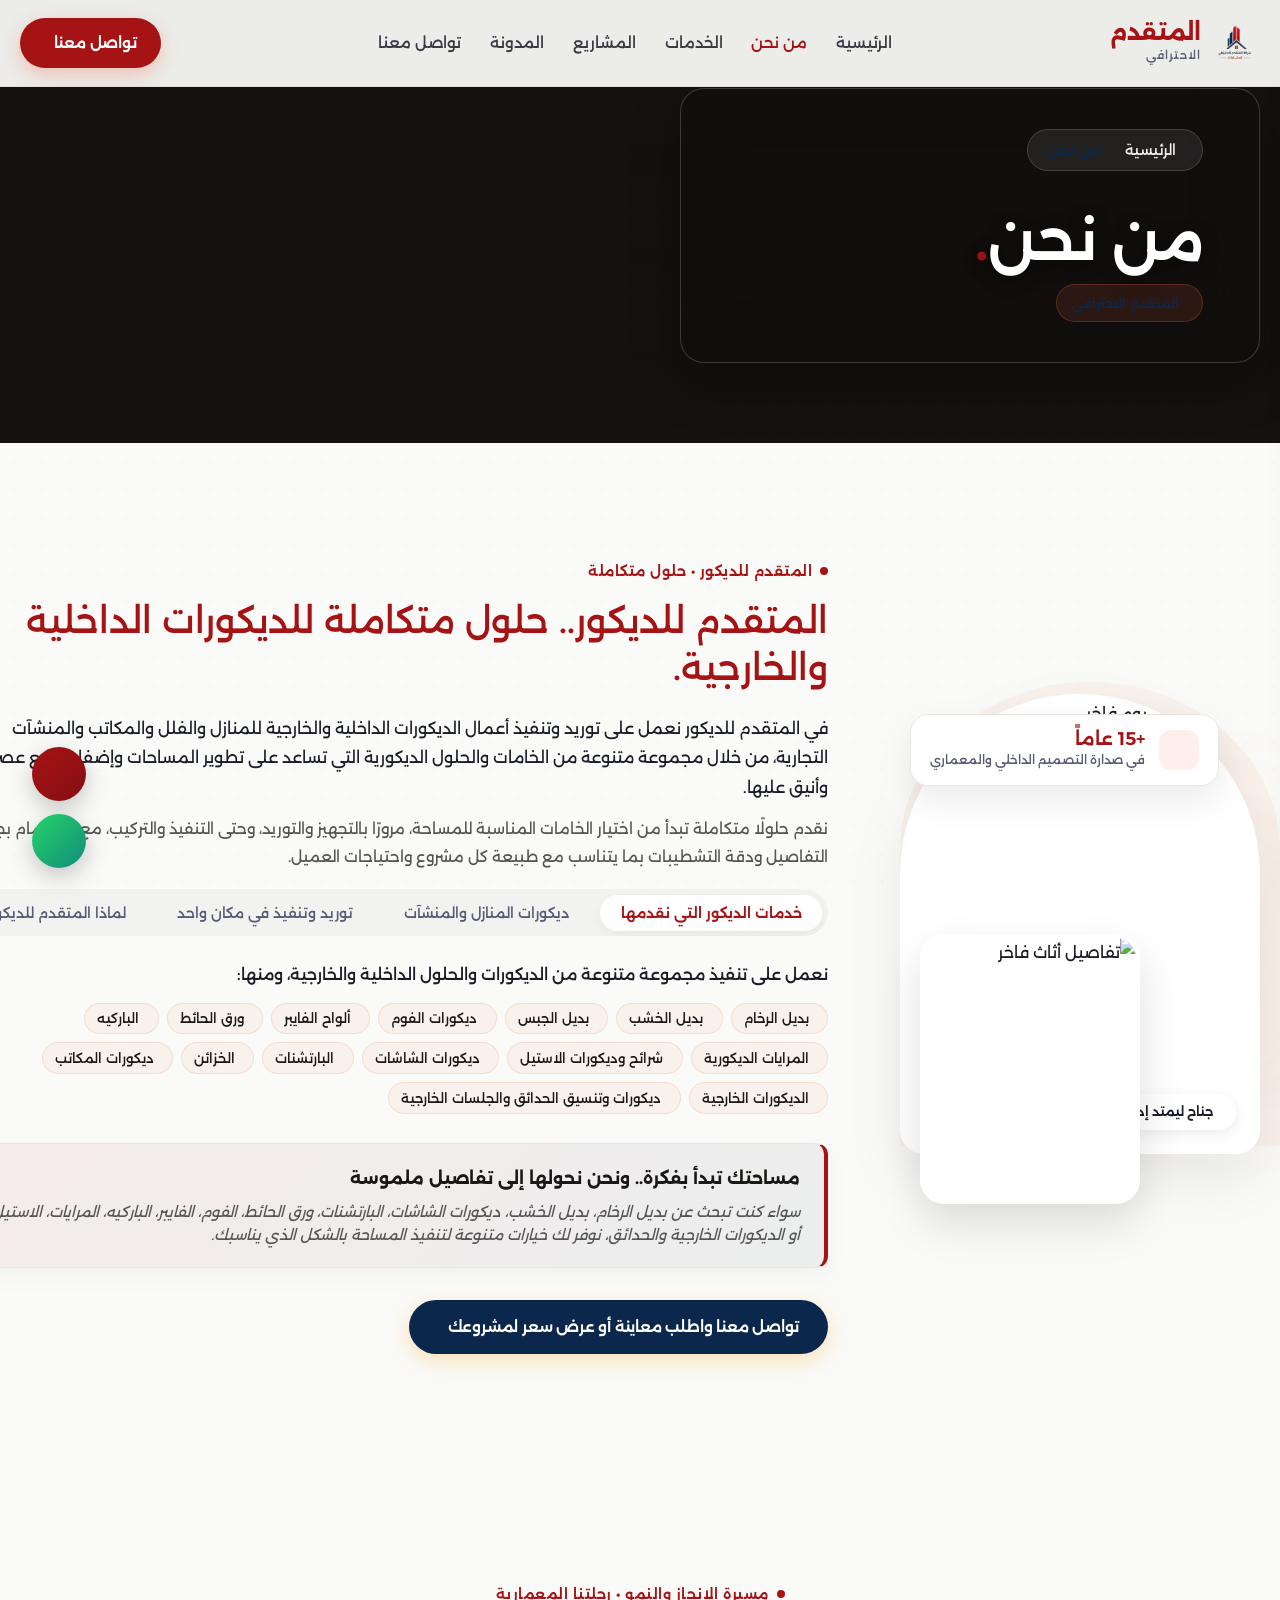
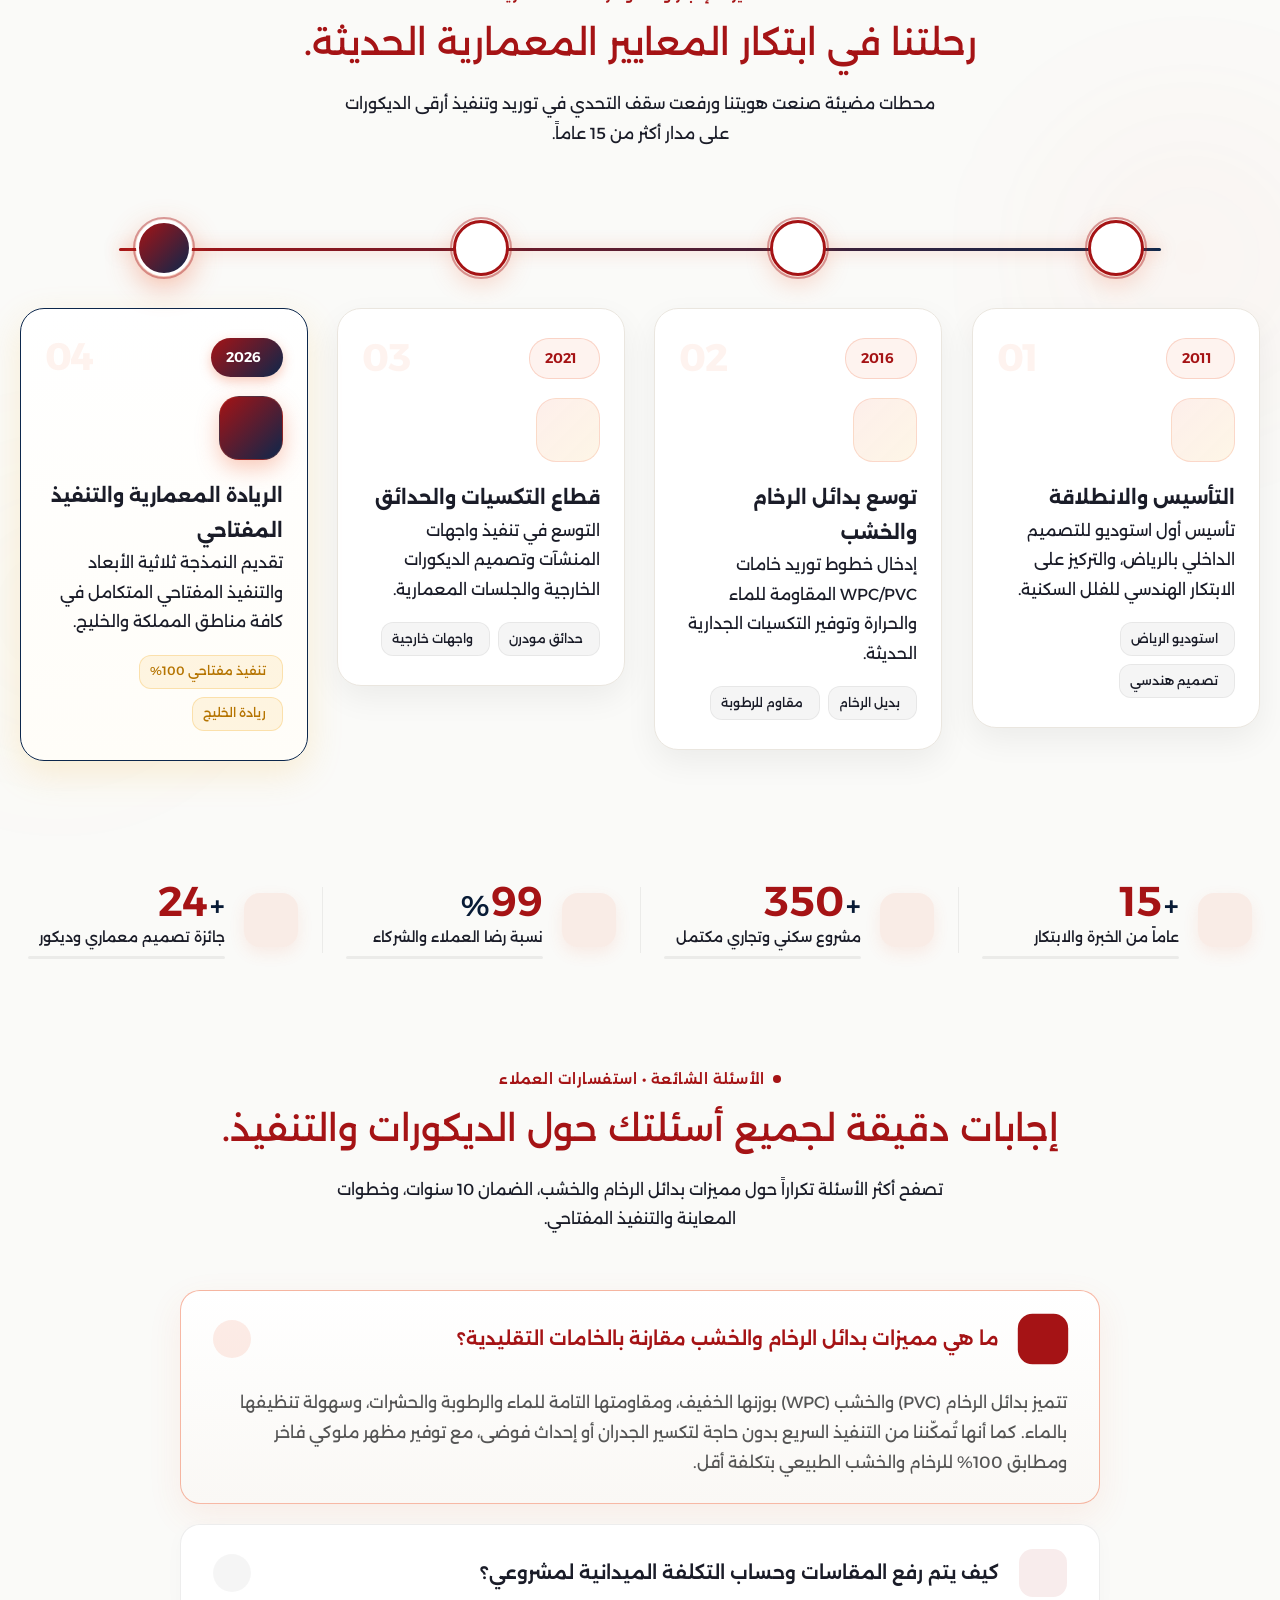
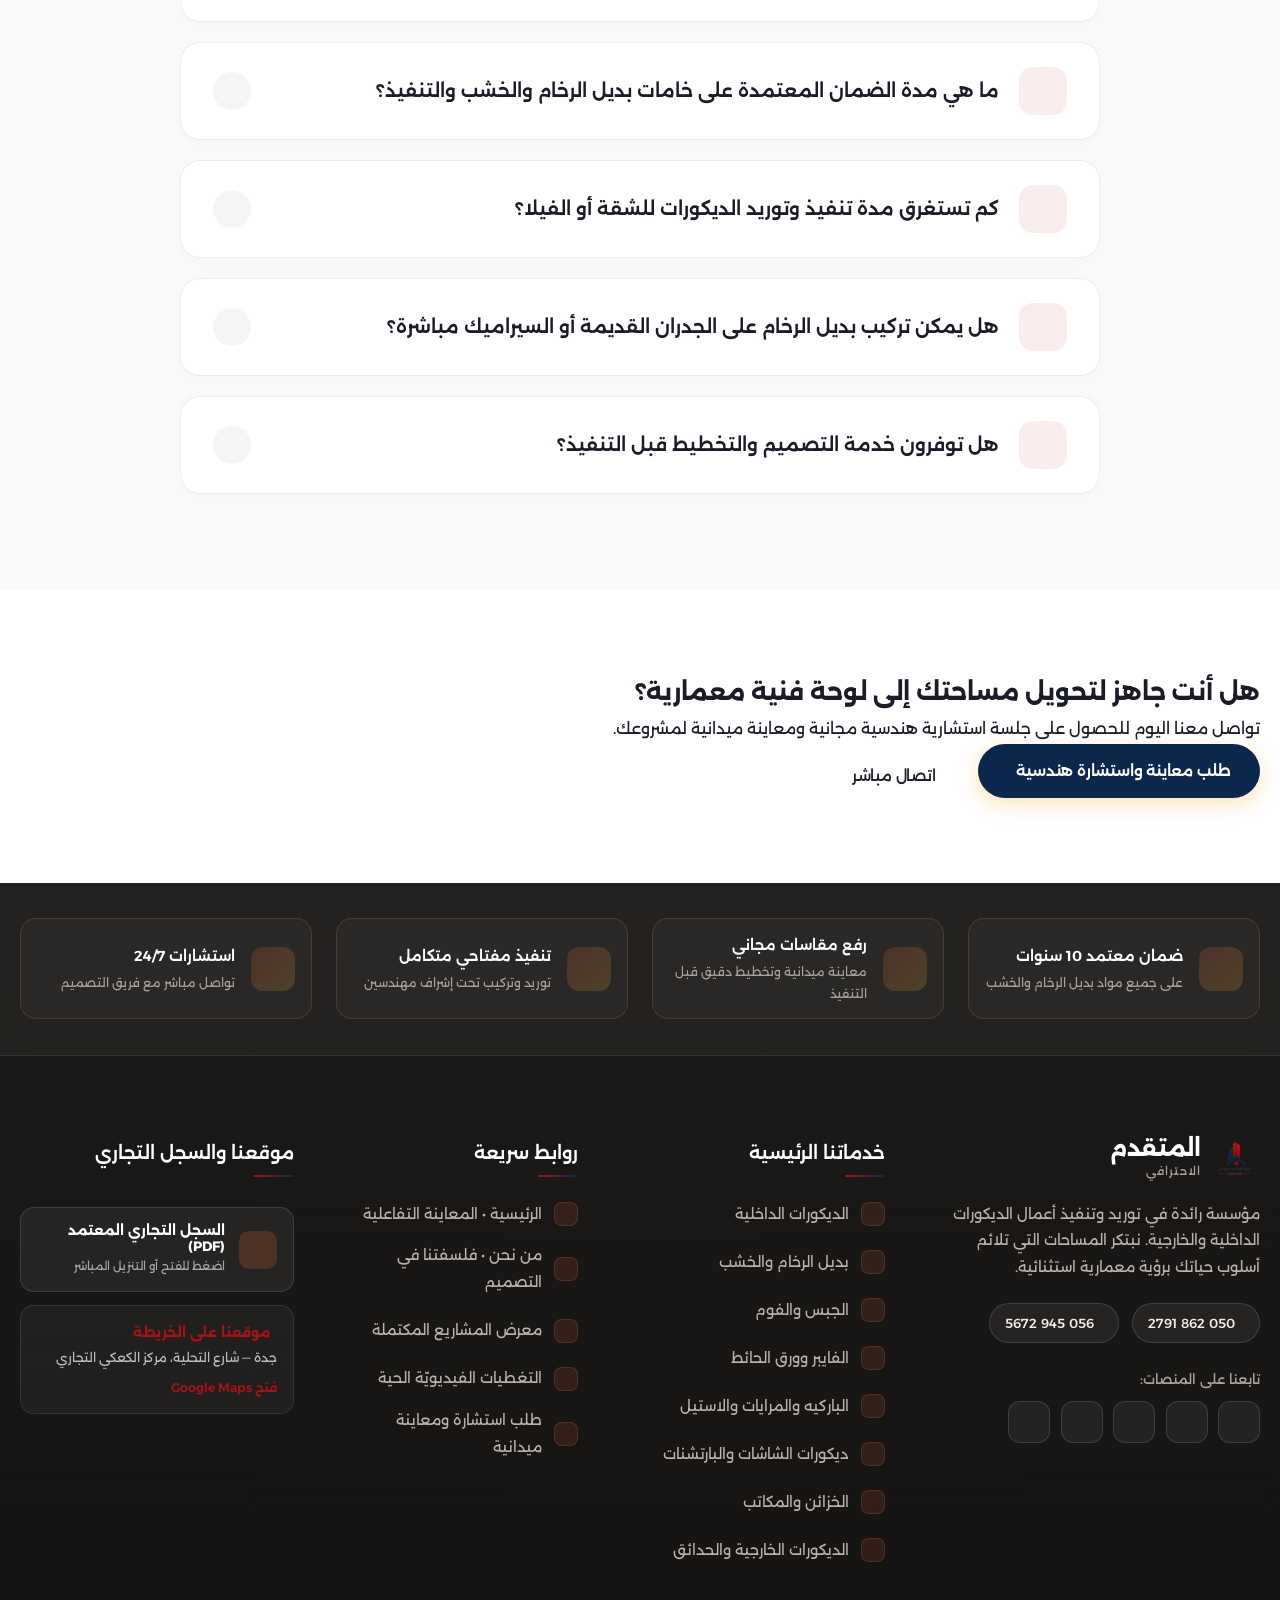
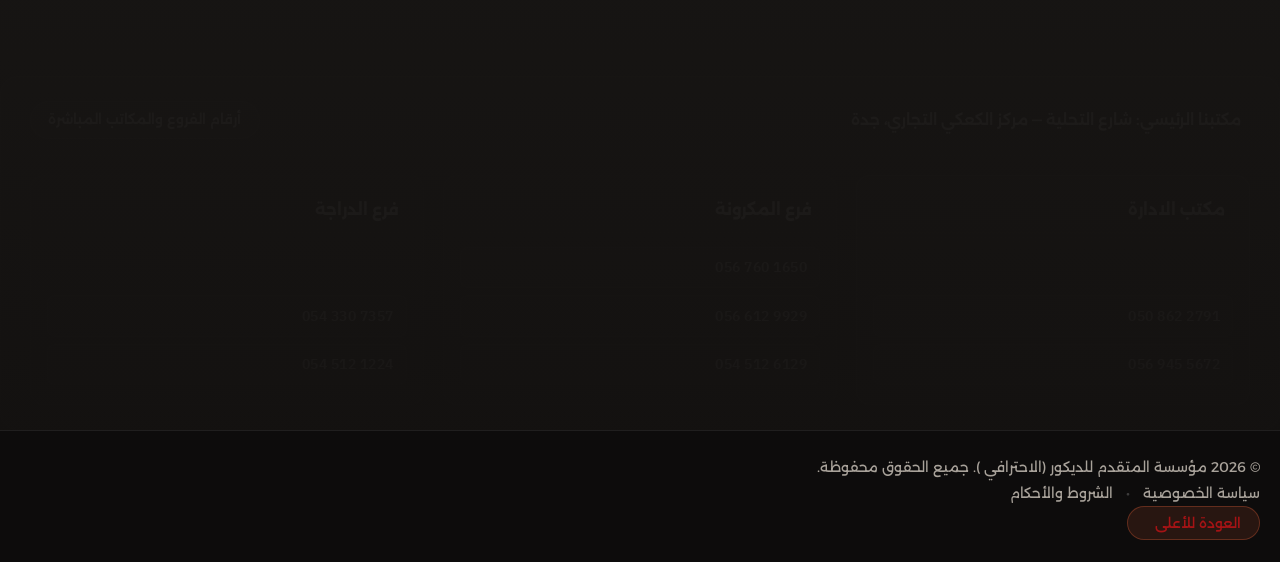
==== about/index.html @ e5ff88ee "change" ====
<!DOCTYPE html>
<html lang="ar" dir="rtl">

<head>
    <meta charset="UTF-8">
    <meta name="viewport" content="width=device-width, initial-scale=1.0">
    <title>من نحن — المتقدم | توريد وتنفيذ الديكورات الداخلية والخارجية</title>
    <meta name="description"
        content="تعرّف على قصة المتقدم في توريد وتنفيذ أعمال الديكورات الداخلية والخارجية للمنازل والمنشآت التجارية: بديل الرخام، بديل الخشب، الجبس، الفوم، الفايبر، ورق الحائط، الباركيه، المرايات والاستيل، الشاشات، البارتشنات، الخزائن، والحدائق.">

    <!-- Google Fonts (Alexandria & IBM Plex Sans Arabic for Luxury Balanced Typography) -->
    <link rel="preconnect" href="https://fonts.googleapis.com">
    <link rel="preconnect" href="https://fonts.gstatic.com" crossorigin>
    <link
        href="https://fonts.googleapis.com/css2?family=Alexandria:wght@300;400;500;600;700&family=IBM+Plex+Sans+Arabic:wght@300;400;500;600&display=swap"
        rel="stylesheet">

    <!-- FontAwesome Icons -->
    <link rel="stylesheet" href="https://cdnjs.cloudflare.com/ajax/libs/font-awesome/7.0.0/css/all.min.css">

    <!-- Custom CSS -->
    <link rel="stylesheet" href="../css/styles.css">
</head>

<body class="light-body-theme">

    <!-- Header Navigation (EXACT MAIN PAGE NAVBAR WITH DROPDOWNS) -->
    <header class="site-header" id="header">
        <div class="container header-container">
            <!-- Brand Logo -->
            <a href="../index.html" class="brand-logo" aria-label="المتقدم الصفحة الرئيسية">
                <img src="../asstes/img/logo.webp" alt="لوجو المتقدم للديكور والتصميم" class="brand-logo-img">
                <div class="logo-text">
                    <span class="logo-title">المتقدم</span>
                    <span class="logo-subtitle">الاحترافي</span>
                </div>
            </a>

            <!-- Desktop Navigation Menu (CLEAN FLAT NAV - NO DROPDOWNS) -->
            <nav class="nav-menu" id="navMenu">
                <ul class="nav-list">
                    <li class="nav-item">
                        <a href="../index.html" class="nav-link">الرئيسية</a>
                    </li>
                    <li class="nav-item active">
                        <a href="../about/index.html" class="nav-link">من نحن</a>
                    </li>
                    <li class="nav-item">
                        <a href="../services/index.html" class="nav-link">الخدمات</a>
                    </li>
                    <li class="nav-item">
                        <a href="../gallry/index.html" class="nav-link">المشاريع</a>
                    </li>
                    <li class="nav-item">
                        <a href="../index.html#blog" class="nav-link">المدونة</a>
                    </li>
                    <li class="nav-item">
                        <a href="../contect/index.html" class="nav-link">تواصل معنا</a>
                    </li>
                </ul>
            </nav>

            <!-- Header Action Button & Mobile Toggle -->
            <div class="header-actions">
                <a href="../index.html#contact" class="btn btn-header">
                    <span>تواصل معنا</span>
                    <i class="fa-solid fa-arrow-up-right-from-square btn-icon"></i>
                </a>

                <button class="mobile-toggle" id="mobileToggle" aria-label="فتح القائمة">
                    <span class="bar"></span>
                    <span class="bar"></span>
                    <span class="bar"></span>
                </button>
            </div>
        </div>
    </header>

    <!-- Mobile Drawer Navigation -->
    <div class="mobile-drawer-overlay" id="drawerOverlay"></div>
    <div class="mobile-drawer" id="mobileDrawer">
        <div class="drawer-header">
            <a href="../index.html" class="brand-logo">
                <img src="../asstes/img/logo.webp" alt="لوجو المتقدم للديكور" class="brand-logo-img"
                    style="height: 38px;">
                <div class="logo-text">
                    <span class="logo-title">المتقدم</span>
                    <span class="logo-subtitle">الاحترافي</span>
                </div>
            </a>
            <button class="drawer-close" id="drawerClose"><i class="fa-solid fa-xmark"></i></button>
        </div>
        <ul class="drawer-nav">
            <li><a href="../index.html" class="drawer-link">الرئيسية</a></li>
            <li><a href="#" class="drawer-link">من نحن</a></li>
            <li><a href="../index.html#services" class="drawer-link">الخدمات</a></li>
            <li><a href="../index.html#projects" class="drawer-link">المشاريع</a></li>
            <li><a href="../index.html#blog" class="drawer-link">المدونة</a></li>
            <li><a href="../contect/index.html" class="drawer-link">تواصل معنا</a></li>
        </ul>
        <div class="drawer-footer">
            <a href="../contect/index.html" class="btn btn-primary w-100">
                <span>تواصل معنا الآن</span>
                <i class="fa-solid fa-arrow-up-right-from-square"></i>
            </a>
        </div>
    </div>

    <!-- MAIN CONTENT -->
    <main>

        <!-- ULTRA-CREATIVE SIDE-ALIGNED ABOUT PAGE HERO SECTION -->
        <section class="about-page-hero side-hero-theme">
            <div class="hero-bg-overlay"></div>

            <div class="container">
                <div class="about-side-glass-card frosted-haze-card animate-hero-appear">

                    <div class="side-card-content">
                        <!-- Breadcrumbs Navigation (الرئيسية ⬅️ من نحن) -->
                        <div class="breadcrumb-nav">
                            <a href="../index.html" class="breadcrumb-link">
                                <i class="fa-solid fa-house"></i>
                                <span>الرئيسية</span>
                            </a>
                            <i class="fa-solid fa-arrow-left-long breadcrumb-arrow"></i>
                            <span class="breadcrumb-active">من نحن</span>
                        </div>
                        <!-- Clean Solid White Title (No Gradient) -->
                        <h1 class="side-about-title pure-white-title">
                            من نحن<span class="title-dot">.</span>
                        </h1>
                        <!-- Side Architectural Tag -->
                        <div class="side-hero-tag">
                            <span class="tag-sparkle"><i class="fa-solid fa-sparkles"></i></span>
                            <span>المتقدم الاحترافي</span>
                        </div>


                    </div>

                </div>
            </div>
        </section>

        <!-- EXACT ABOUT SECTION FROM MAIN PAGE (Ultra High-End Architectural Showcase with Interactive Tabs) -->
        <section class="about-section" id="about">
            <div class="decor-circle-glow decor-glow-yellow about-glow"></div>

            <div class="container about-grid">
                <!-- Image Collage Column (Dual Staggered Arch Frames & Floating Experience Badge) -->
                <div class="about-media-collage animate-fade-up">
                    <div class="about-arch-backdrop">
                        <svg viewBox="0 0 450 550" class="arch-svg-shape">
                            <path d="M 0,200 A 225,200 0 0,1 450,200 L 450,550 L 0,550 Z"
                                fill="rgba(238, 99, 56, 0.06)" />
                        </svg>
                    </div>

                    <!-- Main Large Arch Frame -->
                    <div class="about-img-frame main-arch-frame">
                        <img src="https://images.unsplash.com/photo-1616594039964-ae9021a400a0?q=80&w=1000&auto=format&fit=crop"
                            alt="تصميم جناح نوم فاخر" class="about-img">
                        <div class="about-img-tag">
                            <i class="fa-solid fa-sparkles"></i>
                            <span>جناح ليمتد إدیشن 2026</span>
                        </div>
                    </div>

                    <!-- Secondary Staggered Floating Image Frame -->
                    <div class="about-img-frame secondary-float-frame animate-float-slow">
                        <img src="https://images.unsplash.com/photo-1618221195710-dd6b41faaea6?q=80&w=600&auto=format&fit=crop"
                            alt="تفاصيل أثاث فاخر">
                        <div class="secondary-frame-stroke"></div>
                    </div>

                    <!-- Floating Experience Badge -->
                    <div class="about-experience-card animate-float-reverse">
                        <div class="exp-icon-box">
                            <i class="fa-solid fa-award"></i>
                        </div>
                        <div class="exp-text-box">
                            <span class="exp-number">+15 عاماً</span>
                            <span class="exp-label">في صدارة التصميم الداخلي والمعماري</span>
                        </div>
                    </div>
                </div>

                <!-- Content Column (Interactive Tabs & Architectural Values) -->
                <div class="about-content animate-fade-up animate-delay-1">
                    <div class="section-tag-wrapper">
                        <span class="badge-dot"></span>
                        <span class="section-tag">المتقدم للديكور &bull; حلول متكاملة</span>
                    </div>

                    <h2 class="section-title">
                        المتقدم للديكور.. حلول متكاملة للديكورات الداخلية والخارجية<span class="title-dot">.</span>
                    </h2>

                    <p class="section-desc" style="font-size: 1.02rem; line-height: 1.8; margin-bottom: 0.8rem;">
                        في المتقدم للديكور نعمل على توريد وتنفيذ أعمال الديكورات الداخلية والخارجية للمنازل والفلل
                        والمكاتب والمنشآت التجارية، من خلال مجموعة متنوعة من الخامات والحلول الديكورية التي تساعد على
                        تطوير المساحات وإضفاء طابع عصري وأنيق عليها.
                    </p>

                    <p class="section-desc"
                        style="font-size: 0.96rem; line-height: 1.8; margin-bottom: 1.2rem; color: #555;">
                        نقدم حلولًا متكاملة تبدأ من اختيار الخامات المناسبة للمساحة، مرورًا بالتجهيز والتوريد، وحتى
                        التنفيذ والتركيب، مع الاهتمام بجودة التفاصيل ودقة التشطيبات بما يتناسب مع طبيعة كل مشروع
                        واحتياجات العميل.
                    </p>

                    <!-- Interactive Tabs Navigation -->
                    <div class="about-tabs-nav" id="aboutTabsNav">
                        <button class="about-tab-btn active" data-tab="services-list">خدمات الديكور التي نقدمها</button>
                        <button class="about-tab-btn" data-tab="spaces">ديكورات المنازل والمنشآت</button>
                        <button class="about-tab-btn" data-tab="one-stop">توريد وتنفيذ في مكان واحد</button>
                        <button class="about-tab-btn" data-tab="why-us">لماذا المتقدم للديكور؟</button>
                    </div>

                    <!-- Tab Content Container -->
                    <div class="about-tab-content-wrapper">
                        <!-- Tab 1: Services List -->
                        <div class="about-tab-panel active" id="tab-services-list">
                            <p class="section-desc" style="margin-bottom: 0.8rem; font-weight: 500;">
                                نعمل على تنفيذ مجموعة متنوعة من الديكورات والحلول الداخلية والخارجية، ومنها:
                            </p>
                            <div class="about-services-chips-grid"
                                style="display: flex; flex-wrap: wrap; gap: 0.5rem; margin-top: 0.5rem;">
                                <span class="chip-item"><i class="fa-solid fa-gem"></i> بديل الرخام</span>
                                <span class="chip-item"><i class="fa-solid fa-tree"></i> بديل الخشب</span>
                                <span class="chip-item"><i class="fa-solid fa-archway"></i> بديل الجبس</span>
                                <span class="chip-item"><i class="fa-solid fa-border-all"></i> ديكورات الفوم</span>
                                <span class="chip-item"><i class="fa-solid fa-cubes"></i> ألواح الفايبر</span>
                                <span class="chip-item"><i class="fa-solid fa-scroll"></i> ورق الحائط</span>
                                <span class="chip-item"><i class="fa-solid fa-grip-lines"></i> الباركيه</span>
                                <span class="chip-item"><i class="fa-solid fa-square-full"></i> المرايات
                                    الديكورية</span>
                                <span class="chip-item"><i class="fa-solid fa-wand-magic-sparkles"></i> شرائح وديكورات
                                    الاستيل</span>
                                <span class="chip-item"><i class="fa-solid fa-tv"></i> ديكورات الشاشات</span>
                                <span class="chip-item"><i class="fa-solid fa-border-style"></i> البارتشنات</span>
                                <span class="chip-item"><i class="fa-solid fa-door-closed"></i> الخزائن</span>
                                <span class="chip-item"><i class="fa-solid fa-briefcase"></i> ديكورات المكاتب</span>
                                <span class="chip-item"><i class="fa-solid fa-building"></i> الديكورات الخارجية</span>
                                <span class="chip-item"><i class="fa-solid fa-seedling"></i> ديكورات وتنسيق الحدائق
                                    والجلسات الخارجية</span>
                            </div>
                        </div>

                        <!-- Tab 2: Spaces -->
                        <div class="about-tab-panel" id="tab-spaces">
                            <p class="section-desc">
                                ننفذ أعمال الديكور لمختلف المساحات، سواء كانت فللًا أو شققًا أو منازل أو مكاتب أو محلات
                                أو منشآت تجارية، مع اختيار الحلول والخامات المناسبة لطبيعة كل مساحة.
                            </p>
                            <p class="section-desc" style="margin-top: 0.6rem; color: #555;">
                                نهتم بأن يكون الديكور متناسقًا مع الاستخدام اليومي للمكان، وفي الوقت نفسه يمنحه مظهرًا
                                مميزًا يعكس ذوق العميل وطبيعة المنشأة.
                            </p>
                        </div>

                        <!-- Tab 3: One-stop -->
                        <div class="about-tab-panel" id="tab-one-stop">
                            <p class="section-desc">
                                ميزة العمل مع المتقدم للديكور هي الحصول على حلول الديكور والتشطيبات من جهة واحدة؛ بداية
                                من اختيار الخامة والتصميم المناسب، وحتى توريد المواد وتنفيذها وتركيبها في الموقع.
                            </p>
                            <p class="section-desc" style="margin-top: 0.6rem; color: #555;">
                                هدفنا هو تقديم تجربة تنفيذ منظمة وواضحة، مع الاهتمام بالتفاصيل النهائية وجودة المظهر بعد
                                التركيب.
                            </p>
                        </div>

                        <!-- Tab 4: Why us -->
                        <div class="about-tab-panel" id="tab-why-us">
                            <div class="why-us-mini-grid"
                                style="display: grid; grid-template-columns: repeat(auto-fit, minmax(200px, 1fr)); gap: 0.8rem; margin-top: 0.5rem;">
                                <div class="why-card-mini"
                                    style="background: rgba(165, 19, 21, 0.04); padding: 0.8rem 1rem; border-radius: 8px; border: 1px solid rgba(165, 19, 21, 0.1);">
                                    <h4 style="font-size: 0.95rem; color: #a51315; margin-bottom: 0.3rem;"><i
                                            class="fa-solid fa-swatchbook"></i> تنوع الخامات</h4>
                                    <p style="font-size: 0.85rem; color: #555; margin: 0;">مجموعة واسعة من خيارات
                                        الديكور الداخلي والخارجي لتناسب الأنماط والمساحات المختلفة.</p>
                                </div>
                                <div class="why-card-mini"
                                    style="background: rgba(165, 19, 21, 0.04); padding: 0.8rem 1rem; border-radius: 8px; border: 1px solid rgba(165, 19, 21, 0.1);">
                                    <h4 style="font-size: 0.95rem; color: #a51315; margin-bottom: 0.3rem;"><i
                                            class="fa-solid fa-sliders"></i> حلول تناسب كل مساحة</h4>
                                    <p style="font-size: 0.85rem; color: #555; margin: 0;">نختار الحلول الديكورية بما
                                        يتناسب مع طبيعة المكان واستخدامه واحتياجات العميل.</p>
                                </div>
                                <div class="why-card-mini"
                                    style="background: rgba(165, 19, 21, 0.04); padding: 0.8rem 1rem; border-radius: 8px; border: 1px solid rgba(165, 19, 21, 0.1);">
                                    <h4 style="font-size: 0.95rem; color: #a51315; margin-bottom: 0.3rem;"><i
                                            class="fa-solid fa-truck-ramp-box"></i> توريد وتنفيذ</h4>
                                    <p style="font-size: 0.85rem; color: #555; margin: 0;">نوفر خدمات التوريد والتركيب
                                        والتنفيذ ضمن منظومة عمل واحدة.</p>
                                </div>
                                <div class="why-card-mini"
                                    style="background: rgba(165, 19, 21, 0.04); padding: 0.8rem 1rem; border-radius: 8px; border: 1px solid rgba(165, 19, 21, 0.1);">
                                    <h4 style="font-size: 0.95rem; color: #a51315; margin-bottom: 0.3rem;"><i
                                            class="fa-solid fa-check-double"></i> اهتمام بالتفاصيل</h4>
                                    <p style="font-size: 0.85rem; color: #555; margin: 0;">نركز على جودة التشطيبات ودقة
                                        التركيب والتناسق بين عناصر الديكور.</p>
                                </div>
                                <div class="why-card-mini"
                                    style="background: rgba(165, 19, 21, 0.04); padding: 0.8rem 1rem; border-radius: 8px; border: 1px solid rgba(165, 19, 21, 0.1);">
                                    <h4 style="font-size: 0.95rem; color: #a51315; margin-bottom: 0.3rem;"><i
                                            class="fa-solid fa-building-user"></i> حلول للمنازل والمنشآت</h4>
                                    <p style="font-size: 0.85rem; color: #555; margin: 0;">نخدم المشاريع السكنية
                                        والتجارية والمكاتب والمساحات الخارجية.</p>
                                </div>
                            </div>
                        </div>
                    </div>

                    <!-- Closing Banner Box -->
                    <div class="architect-quote-card"
                        style="margin-top: 1.5rem; background: linear-gradient(135deg, rgba(165, 19, 21, 0.06), rgba(12, 39, 76, 0.06)); border-right: 4px solid #a51315; padding: 1.2rem 1.5rem; border-radius: 12px;">
                        <div class="quote-text-box">
                            <strong
                                style="font-size: 1.05rem; color: #1A1816; display: block; margin-bottom: 0.4rem; font-family: 'Alexandria', sans-serif;">
                                مساحتك تبدأ بفكرة.. ونحن نحولها إلى تفاصيل ملموسة
                            </strong>
                            <p class="quote-phrase" style="font-size: 0.92rem; color: #555; margin: 0;">
                                سواء كنت تبحث عن بديل الرخام، بديل الخشب، ديكورات الشاشات، البارتشنات، ورق الحائط،
                                الفوم، الفايبر، الباركيه، المرايات، الاستيل أو الديكورات الخارجية والحدائق، نوفر لك
                                خيارات متنوعة لتنفيذ المساحة بالشكل الذي يناسبك.
                            </p>
                        </div>
                    </div>

                    <!-- CTA Action Row -->
                    <div class="about-actions-row">
                        <a href="../contect/index.html" class="btn btn-yellow">
                            <span>تواصل معنا واطلب معاينة أو عرض سعر لمشروعك</span>
                            <i class="fa-solid fa-arrow-left btn-icon"></i>
                        </a>
                    </div>
                </div>
            </div>
        </section>




        <!-- ULTRA-CREATIVE & DYNAMIC IMAGE-FREE ARCHITECTURAL TIMELINE -->
        <section class="creative-timeline-section image-free-timeline-theme" id="journey">
            <div class="decor-circle-glow decor-glow-orange timeline-glow-1"></div>
            <div class="decor-circle-glow decor-glow-yellow timeline-glow-2"></div>

            <div class="container relative-z">
                <!-- Section Header -->
                <div class="section-header text-center animate-fade-up">
                    <div class="section-tag-wrapper">
                        <span class="badge-dot"></span>
                        <span class="section-tag">مسيرة الإنجاز والنمو &bull; رحلتنا المعمارية</span>
                    </div>
                    <h2 class="section-title">رحلتنا في ابتكار المعايير المعمارية الحديثة<span
                            class="title-dot">.</span></h2>
                    <p class="section-desc center-desc">
                        محطات مضيئة صنعت هويتنا ورفعت سقف التحدي في توريد وتنفيذ أرقى الديكورات على مدار أكثر من 15
                        عاماً.
                    </p>
                </div>

                <!-- Animated Interactive Timeline Line Container -->
                <div class="creative-timeline-wrapper">
                    <!-- Central Connecting Track Line -->
                    <div class="timeline-track-line">
                        <div class="timeline-progress-fill"></div>
                    </div>

                    <!-- 4 Staggered Image-Free High-Tech Cards Grid -->
                    <div class="timeline-cards-master-grid">

                        <!-- Milestone 1: 2011 -->
                        <div class="timeline-creative-card no-img-card animate-stagger-up"
                            style="animation-delay: 0.1s;">
                            <div class="card-timeline-node">
                                <span class="node-pulse-ring"></span>
                                <i class="fa-solid fa-compass-drafting"></i>
                            </div>
                            <div class="timeline-card-inner vector-card-inner">
                                <div class="shine-sweep-effect"></div>
                                <div class="card-top-head">
                                    <div class="timeline-year-pill">
                                        <i class="fa-solid fa-star-of-life"></i>
                                        <span>2011</span>
                                    </div>
                                    <div class="milestone-number-watermark">01</div>
                                </div>
                                <div class="vector-icon-badge">
                                    <i class="fa-solid fa-drafting-compass"></i>
                                </div>
                                <div class="timeline-card-body">
                                    <h3 class="milestone-title">التأسيس والانطلاقة</h3>
                                    <p class="milestone-desc">تأسيس أول استوديو للتصميم الداخلي بالرياض، والتركيز على
                                        الابتكار الهندسي للفلل السكنية.</p>
                                    <div class="milestone-chips-group">
                                        <span class="chip-item"><i class="fa-solid fa-location-dot"></i> استوديو
                                            الرياض</span>
                                        <span class="chip-item"><i class="fa-solid fa-pencil-ruler"></i> تصميم
                                            هندسي</span>
                                    </div>
                                </div>
                            </div>
                        </div>

                        <!-- Milestone 2: 2016 -->
                        <div class="timeline-creative-card no-img-card animate-stagger-up"
                            style="animation-delay: 0.25s;">
                            <div class="card-timeline-node">
                                <span class="node-pulse-ring"></span>
                                <i class="fa-solid fa-layer-group"></i>
                            </div>
                            <div class="timeline-card-inner vector-card-inner">
                                <div class="shine-sweep-effect"></div>
                                <div class="card-top-head">
                                    <div class="timeline-year-pill">
                                        <i class="fa-solid fa-cubes"></i>
                                        <span>2016</span>
                                    </div>
                                    <div class="milestone-number-watermark">02</div>
                                </div>
                                <div class="vector-icon-badge">
                                    <i class="fa-solid fa-layer-group"></i>
                                </div>
                                <div class="timeline-card-body">
                                    <h3 class="milestone-title">توسع بدائل الرخام والخشب</h3>
                                    <p class="milestone-desc">إدخال خطوط توريد خامات WPC/PVC المقاومة للماء والحرارة
                                        وتوفير التكسيات الجدارية الحديثة.</p>
                                    <div class="milestone-chips-group">
                                        <span class="chip-item"><i class="fa-solid fa-gem"></i> بديل الرخام</span>
                                        <span class="chip-item"><i class="fa-solid fa-shield-halved"></i> مقاوم
                                            للرطوبة</span>
                                    </div>
                                </div>
                            </div>
                        </div>

                        <!-- Milestone 3: 2021 -->
                        <div class="timeline-creative-card no-img-card animate-stagger-up"
                            style="animation-delay: 0.4s;">
                            <div class="card-timeline-node">
                                <span class="node-pulse-ring"></span>
                                <i class="fa-solid fa-tree-city"></i>
                            </div>
                            <div class="timeline-card-inner vector-card-inner">
                                <div class="shine-sweep-effect"></div>
                                <div class="card-top-head">
                                    <div class="timeline-year-pill">
                                        <i class="fa-solid fa-mountain-city"></i>
                                        <span>2021</span>
                                    </div>
                                    <div class="milestone-number-watermark">03</div>
                                </div>
                                <div class="vector-icon-badge">
                                    <i class="fa-solid fa-tree-city"></i>
                                </div>
                                <div class="timeline-card-body">
                                    <h3 class="milestone-title">قطاع التكسيات والحدائق</h3>
                                    <p class="milestone-desc">التوسع في تنفيذ واجهات المنشآت وتصميم الديكورات الخارجية
                                        والجلسات المعمارية.</p>
                                    <div class="milestone-chips-group">
                                        <span class="chip-item"><i class="fa-solid fa-seedling"></i> حدائق مودرن</span>
                                        <span class="chip-item"><i class="fa-solid fa-building"></i> واجهات
                                            خارجية</span>
                                    </div>
                                </div>
                            </div>
                        </div>

                        <!-- Milestone 4: 2026 -->
                        <div class="timeline-creative-card no-img-card animate-stagger-up featured-milestone"
                            style="animation-delay: 0.55s;">
                            <div class="card-timeline-node featured-node">
                                <span class="node-pulse-ring"></span>
                                <i class="fa-solid fa-crown"></i>
                            </div>
                            <div class="timeline-card-inner vector-card-inner featured-inner">
                                <div class="shine-sweep-effect"></div>
                                <div class="card-top-head">
                                    <div class="timeline-year-pill featured-tag">
                                        <i class="fa-solid fa-crown"></i>
                                        <span>2026</span>
                                    </div>
                                    <div class="milestone-number-watermark">04</div>
                                </div>
                                <div class="vector-icon-badge featured-icon-badge">
                                    <i class="fa-solid fa-wand-magic-sparkles"></i>
                                </div>
                                <div class="timeline-card-body">
                                    <h3 class="milestone-title">الريادة المعمارية والتنفيذ المفتاحي</h3>
                                    <p class="milestone-desc">تقديم النمذجة ثلاثية الأبعاد والتنفيذ المفتاحي المتكامل في
                                        كافة مناطق المملكة والخليج.</p>
                                    <div class="milestone-chips-group">
                                        <span class="chip-item featured-chip"><i class="fa-solid fa-circle-check"></i>
                                            تنفيذ مفتاحي 100%</span>
                                        <span class="chip-item featured-chip"><i class="fa-solid fa-trophy"></i> ريادة
                                            الخليج</span>
                                    </div>
                                </div>
                            </div>
                        </div>

                    </div>
                </div>
            </div>
        </section>

        <!-- STATS RIBBON SECTION -->
        <section class="stats-ribbon-section">
            <div class="decor-grid-pattern"></div>
            <div class="container relative-z">
                <div class="stats-card-wrapper">
                    <div class="stats-grid">
                        <div class="stat-card">
                            <div class="stat-icon-wrapper"><i class="fa-solid fa-calendar-check"></i></div>
                            <div class="stat-content-box">
                                <div class="stat-number-wrapper">
                                    <span class="stat-prefix">+</span>
                                    <span class="stat-number counter-value" data-target="15">0</span>
                                </div>
                                <div class="stat-label">عاماً من الخبرة والابتكار</div>
                                <div class="stat-progress-bar">
                                    <div class="progress-fill" style="width: 100%;"></div>
                                </div>
                            </div>
                        </div>

                        <div class="stat-card">
                            <div class="stat-icon-wrapper"><i class="fa-solid fa-diagram-project"></i></div>
                            <div class="stat-content-box">
                                <div class="stat-number-wrapper">
                                    <span class="stat-prefix">+</span>
                                    <span class="stat-number counter-value" data-target="350">0</span>
                                </div>
                                <div class="stat-label">مشروع سكني وتجاري مكتمل</div>
                                <div class="stat-progress-bar">
                                    <div class="progress-fill" style="width: 95%;"></div>
                                </div>
                            </div>
                        </div>

                        <div class="stat-card">
                            <div class="stat-icon-wrapper"><i class="fa-solid fa-heart-circle-check"></i></div>
                            <div class="stat-content-box">
                                <div class="stat-number-wrapper">
                                    <span class="stat-number counter-value" data-target="99">0</span>
                                    <span class="stat-suffix">%</span>
                                </div>
                                <div class="stat-label">نسبة رضا العملاء والشركاء</div>
                                <div class="stat-progress-bar">
                                    <div class="progress-fill" style="width: 99%;"></div>
                                </div>
                            </div>
                        </div>

                        <div class="stat-card">
                            <div class="stat-icon-wrapper"><i class="fa-solid fa-trophy"></i></div>
                            <div class="stat-content-box">
                                <div class="stat-number-wrapper">
                                    <span class="stat-prefix">+</span>
                                    <span class="stat-number counter-value" data-target="24">0</span>
                                </div>
                                <div class="stat-label">جائزة تصميم معماري وديكور</div>
                                <div class="stat-progress-bar">
                                    <div class="progress-fill" style="width: 90%;"></div>
                                </div>
                            </div>
                        </div>
                    </div>
                </div>
            </div>
        </section>

        <!-- INTERACTIVE ARCHITECTURAL FAQ SECTION (الأسئلة الشائعة) -->
        <section class="faq-master-section" id="faq">
            <div class="container">
                <!-- Section Header -->
                <div class="section-header text-center animate-fade-up">
                    <div class="section-tag-wrapper">
                        <span class="badge-dot"></span>
                        <span class="section-tag">الأسئلة الشائعة &bull; استفسارات العملاء</span>
                    </div>
                    <h2 class="section-title">إجابات دقيقة لجميع أسئلتك حول الديكورات والتنفيذ<span
                            class="title-dot">.</span></h2>
                    <p class="section-desc center-desc">
                        تصفح أكثر الأسئلة تكراراً حول مميزات بدائل الرخام والخشب، الضمان 10 سنوات، وخطوات المعاينة
                        والتنفيذ المفتاحي.
                    </p>
                </div>

                <!-- Interactive Accordion Container -->
                <div class="faq-accordion-wrapper animate-fade-up animate-delay-1">

                    <!-- FAQ Item 1 -->
                    <div class="faq-accordion-item active">
                        <button class="faq-question-btn" aria-expanded="true">
                            <div class="faq-btn-left">
                                <div class="faq-icon-box"><i class="fa-solid fa-layer-group"></i></div>
                                <span class="faq-question-text">ما هي مميزات بدائل الرخام والخشب مقارنة بالخامات
                                    التقليدية؟</span>
                            </div>
                            <span class="faq-toggle-icon"><i class="fa-solid fa-chevron-down"></i></span>
                        </button>
                        <div class="faq-answer-panel" style="max-height: 200px;">
                            <p>
                                تتميز بدائل الرخام (PVC) والخشب (WPC) بوزنها الخفيف، ومقاومتها التامة للماء والرطوبة
                                والحشرات، وسهولة تنظيفها بالماء. كما أنها تُمكّننا من التنفيذ السريع بدون حاجة لتكسير
                                الجدران أو إحداث فوضى، مع توفير مظهر ملوكي فاخر ومطابق 100% للرخام والخشب الطبيعي بتكلفة
                                أقل.
                            </p>
                        </div>
                    </div>

                    <!-- FAQ Item 2 -->
                    <div class="faq-accordion-item">
                        <button class="faq-question-btn" aria-expanded="false">
                            <div class="faq-btn-left">
                                <div class="faq-icon-box"><i class="fa-solid fa-ruler-combined"></i></div>
                                <span class="faq-question-text">كيف يتم رفع المقاسات وحساب التكلفة الميدانية
                                    لمشروعي؟</span>
                            </div>
                            <span class="faq-toggle-icon"><i class="fa-solid fa-chevron-down"></i></span>
                        </button>
                        <div class="faq-answer-panel">
                            <p>
                                يقدم فريقنا الهندسي خدمة رفع المقاسات مجاناً وبدقة الليزر؛ حيث يزوركم مهندسنا المختص
                                لمعاينة الموقع، رفع الأبعاد، تحديد عدد الألواح والمستلزمات المطلوبة، وإعداد مخطط دقيق
                                أولِي يُوضح شكل الديكور النهائي مع تقديم عرض سعر شفاف ومكتوب قبل البدء بالعمل.
                            </p>
                        </div>
                    </div>

                    <!-- FAQ Item 3 -->
                    <div class="faq-accordion-item">
                        <button class="faq-question-btn" aria-expanded="false">
                            <div class="faq-btn-left">
                                <div class="faq-icon-box"><i class="fa-solid fa-shield-halved"></i></div>
                                <span class="faq-question-text">ما هي مدة الضمان المعتمدة على خامات بديل الرخام والخشب
                                    والتنفيذ؟</span>
                            </div>
                            <span class="faq-toggle-icon"><i class="fa-solid fa-chevron-down"></i></span>
                        </button>
                        <div class="faq-answer-panel">
                            <p>
                                نمنح عملاءنا ضماناً حقيقياً ومكتوباً لمدة 10 سنوات على كافة المواد ضد التغير اللوني،
                                التآكل، أو التأثر بالرطوبة والحرارة، بالإضافة لضمان شامل على جودة التركيب والتثبيت تحت
                                إشراف مهندسينا الميدانيين.
                            </p>
                        </div>
                    </div>

                    <!-- FAQ Item 4 -->
                    <div class="faq-accordion-item">
                        <button class="faq-question-btn" aria-expanded="false">
                            <div class="faq-btn-left">
                                <div class="faq-icon-box"><i class="fa-solid fa-clock-check"></i></div>
                                <span class="faq-question-text">كم تستغرق مدة تنفيذ وتوريد الديكورات للشقة أو
                                    الفيلا؟</span>
                            </div>
                            <span class="faq-toggle-icon"><i class="fa-solid fa-chevron-down"></i></span>
                        </button>
                        <div class="faq-answer-panel">
                            <p>
                                بفضل توفر الخامات في مستودعاتنا وكفاءة الطواقم الفنية، يتم تنفيذ وتوريد ديكورات الشقق
                                والفلل خلال 3 إلى 7 أيام عمل فقط، دون الحاجة لترك المنزل أو إخلائه، مع التزام تام
                                بالنظافة والتسليم المفتاحي.
                            </p>
                        </div>
                    </div>

                    <!-- FAQ Item 5 -->
                    <div class="faq-accordion-item">
                        <button class="faq-question-btn" aria-expanded="false">
                            <div class="faq-btn-left">
                                <div class="faq-icon-box"><i class="fa-solid fa-wand-magic-sparkles"></i></div>
                                <span class="faq-question-text">هل يمكن تركيب بديل الرخام على الجدران القديمة أو
                                    السيراميك مباشرة؟</span>
                            </div>
                            <span class="faq-toggle-icon"><i class="fa-solid fa-chevron-down"></i></span>
                        </button>
                        <div class="faq-answer-panel">
                            <p>
                                نعم بالتأكيد! يتم تركيب ألواح بديل الرخام وبديل الخشب مباشرة فوق السيراميك أو الدهانات
                                القديمة أو الجدران الإسمنتية باستخدام مواد تثبيت ألمانية متطورة شديدة التماسك، مما يوفر
                                وقتك ويحميك من تكاليف وإزعاج التكسير.
                            </p>
                        </div>
                    </div>

                    <!-- FAQ Item 6 -->
                    <div class="faq-accordion-item">
                        <button class="faq-question-btn" aria-expanded="false">
                            <div class="faq-btn-left">
                                <div class="faq-icon-box"><i class="fa-solid fa-compass-drafting"></i></div>
                                <span class="faq-question-text">هل توفرون خدمة التصميم والتخطيط قبل
                                    التنفيذ؟</span>
                            </div>
                            <span class="faq-toggle-icon"><i class="fa-solid fa-chevron-down"></i></span>
                        </button>
                        <div class="faq-answer-panel">
                            <p>
                                نعم، قبل توريد أو تركيب أي لوح، يقوم مهندسونا بتخطيط مساحتكم بدقة
                                لتشاهدوا توزيع الإضاءة المخفية، بديل الرخام، بديل الخشب، وخلفيات الشاشات واقعياً
                                وتختاروا التنسيق الأنسب لبيتكم بكل ثقة.
                            </p>
                        </div>
                    </div>

                </div>
            </div>
        </section>


        <!-- CTA CALL TO ACTION SECTION -->
        <section class="cta-section" style="padding: 5rem 0; background-color: #FFFFFF;">
            <div class="container">
                <div class="cta-box animate-fade-up">
                    <div class="cta-content">
                        <h2 class="cta-title">هل أنت جاهز لتحويل مساحتك إلى لوحة فنية معمارية؟</h2>
                        <p class="cta-sub">تواصل معنا اليوم للحصول على جلسة استشارية هندسية مجانية ومعاينة ميدانية
                            لمشروعك.</p>
                    </div>
                    <div class="cta-actions">
                        <a href="../index.html#contact" class="btn btn-yellow">
                            <span>طلب معاينة واستشارة هندسية</span>
                            <i class="fa-solid fa-paper-plane"></i>
                        </a>
                        <a href="tel:+966500000000" class="btn btn-outline-white">
                            <i class="fa-solid fa-phone"></i>
                            <span>اتصال مباشر</span>
                        </a>
                    </div>
                </div>
            </div>
        </section>

    </main>

    <!-- EXACT ULTRA-CREATIVE & COLOR-HARMONIZED FOOTER FROM MAIN PAGE -->
    <footer class="site-footer footer-with-bg">
        <div class="footer-bg-overlay"></div>

        <div class="footer-top-ribbon relative-z">
            <div class="container">
                <div class="footer-ribbon-grid">
                    <div class="ribbon-item">
                        <div class="ribbon-icon"><i class="fa-solid fa-award"></i></div>
                        <div class="ribbon-text">
                            <strong>ضمان معتمد 10 سنوات</strong>
                            <span>على جميع مواد بديل الرخام والخشب</span>
                        </div>
                    </div>
                    <div class="ribbon-item">
                        <div class="ribbon-icon"><i class="fa-solid fa-ruler-combined"></i></div>
                        <div class="ribbon-text">
                            <strong>رفع مقاسات مجاني</strong>
                            <span>معاينة ميدانية وتخطيط دقيق قبل التنفيذ</span>
                        </div>
                    </div>
                    <div class="ribbon-item">
                        <div class="ribbon-icon"><i class="fa-solid fa-truck-ramp-box"></i></div>
                        <div class="ribbon-text">
                            <strong>تنفيذ مفتاحي متكامل</strong>
                            <span>توريد وتركيب تحت إشراف مهندسين</span>
                        </div>
                    </div>
                    <div class="ribbon-item">
                        <div class="ribbon-icon"><i class="fa-solid fa-headset"></i></div>
                        <div class="ribbon-text">
                            <strong>استشارات 24/7</strong>
                            <span>تواصل مباشر مع فريق التصميم</span>
                        </div>
                    </div>
                </div>
            </div>
        </div>

        <div class="container footer-grid relative-z">
            <div class="footer-col brand-col">
                <a href="../index.html" class="brand-logo footer-logo">
                    <img src="../asstes/img/logo.webp" alt="لوجو المتقدم للديكور" class="brand-logo-img">
                    <div class="logo-text">
                        <span class="logo-title">المتقدم</span>
                        <span class="logo-subtitle">الاحترافي </span>
                    </div>
                </a>
                <p class="footer-about">
                    مؤسسة رائدة في توريد وتنفيذ أعمال الديكورات الداخلية والخارجية. نبتكر المساحات التي تلائم أسلوب
                    حياتك برؤية معمارية استثنائية.
                </p>

                <div class="footer-contact-pills">
                    <a href="tel:0508622791" class="contact-pill">
                        <i class="fa-solid fa-phone"></i>
                        <span>050 862 2791</span>
                    </a>
                    <a href="https://wa.me/966569455672" target="_blank" class="contact-pill whatsapp-pill">
                        <i class="fa-brands fa-whatsapp"></i>
                        <span>056 945 5672</span>
                    </a>
                </div>

                <div class="social-links-wrapper">
                    <span class="social-title">تابعنا على المنصات:</span>
                    <div class="social-links">
                        <a href="https://x.com/AlmtkdmAlahtraf" target="_blank" aria-label="تويتر (إكس)"
                            title="تويتر (إكس)"><i class="fa-brands fa-x-twitter"></i></a>
                        <a href="https://www.instagram.com/almtkdm_alahtraf/" target="_blank" aria-label="إنستغرام"
                            title="إنستغرام"><i class="fa-brands fa-instagram"></i></a>
                        <a href="https://www.tiktok.com/@almtkdm_alahtraf" target="_blank" aria-label="تيك توك"
                            title="تيك توك"><i class="fa-brands fa-tiktok"></i></a>
                        <a href="https://wa.me/966508622791" target="_blank" aria-label="واتساب" title="واتساب"><i
                                class="fa-brands fa-whatsapp"></i></a>
                        <a href="https://maps.app.goo.gl/CZP1me7HoGF17Jfv7" target="_blank" aria-label="خرائط جوجل"
                            title="موقعنا على الخريطة"><i class="fa-solid fa-location-dot"></i></a>
                    </div>
                </div>
            </div>

            <div class="footer-col">
                <h4 class="footer-heading">خدماتنا الرئيسية</h4>
                <ul class="footer-links">
                    <li><a href="../services/index.html"><span class="link-icon-bullet"><i
                                    class="fa-solid fa-angle-left"></i></span><span>الديكورات الداخلية</span></a></li>
                    <li><a href="../services/index.html"><span class="link-icon-bullet"><i
                                    class="fa-solid fa-angle-left"></i></span><span>بديل الرخام والخشب</span></a></li>
                    <li><a href="../services/index.html"><span class="link-icon-bullet"><i
                                    class="fa-solid fa-angle-left"></i></span><span>الجبس والفوم</span></a></li>
                    <li><a href="../services/index.html"><span class="link-icon-bullet"><i
                                    class="fa-solid fa-angle-left"></i></span><span>الفايبر وورق الحائط</span></a></li>
                    <li><a href="../services/index.html"><span class="link-icon-bullet"><i
                                    class="fa-solid fa-angle-left"></i></span><span>الباركيه والمرايات
                                والاستيل</span></a></li>
                    <li><a href="../services/index.html"><span class="link-icon-bullet"><i
                                    class="fa-solid fa-angle-left"></i></span><span>ديكورات الشاشات
                                والبارتشنات</span></a></li>
                    <li><a href="../services/index.html"><span class="link-icon-bullet"><i
                                    class="fa-solid fa-angle-left"></i></span><span>الخزائن والمكاتب</span></a></li>
                    <li><a href="../services/index.html"><span class="link-icon-bullet"><i
                                    class="fa-solid fa-angle-left"></i></span><span>الديكورات الخارجية
                                والحدائق</span></a></li>
                </ul>
            </div>

            <div class="footer-col">
                <h4 class="footer-heading">روابط سريعة</h4>
                <ul class="footer-links">
                    <li><a href="../index.html"><span class="link-icon-bullet"><i
                                    class="fa-solid fa-angle-left"></i></span><span>الرئيسية &bull; المعاينة
                                التفاعلية</span></a></li>
                    <li><a href="#"><span class="link-icon-bullet"><i class="fa-solid fa-angle-left"></i></span><span>من
                                نحن &bull; فلسفتنا في التصميم</span></a></li>
                    <li><a href="../index.html#projects"><span class="link-icon-bullet"><i
                                    class="fa-solid fa-angle-left"></i></span><span>معرض المشاريع المكتملة</span></a>
                    </li>
                    <li><a href="../index.html#video-gallery"><span class="link-icon-bullet"><i
                                    class="fa-solid fa-angle-left"></i></span><span>التغطيات الفيديويّة الحية</span></a>
                    </li>
                    <li><a href="../index.html#contact"><span class="link-icon-bullet"><i
                                    class="fa-solid fa-angle-left"></i></span><span>طلب استشارة ومعاينة
                                ميدانية</span></a></li>
                </ul>
            </div>

            <div class="footer-col map-cr-col">
                <h4 class="footer-heading">موقعنا والسجل التجاري</h4>

                <!-- Commercial Register PDF Card -->
                <a href="../asstes/docs/commercial-register.pdf" target="_blank" download="commercial-register.pdf"
                    class="footer-cr-card">
                    <div class="cr-card-icon">
                        <i class="fa-solid fa-file-pdf"></i>
                    </div>
                    <div class="cr-card-content">
                        <strong class="cr-card-title">السجل التجاري المعتمد (PDF)</strong>
                        <span class="cr-card-sub">اضغط للفتح أو التنزيل المباشر</span>
                    </div>
                    <i class="fa-solid fa-download cr-download-icon"></i>
                </a>

                <!-- Google Maps Direct Card -->
                <a href="https://maps.app.goo.gl/CZP1me7HoGF17Jfv7" target="_blank" class="footer-map-card">
                    <div class="map-card-header">
                        <i class="fa-solid fa-map-location-dot"></i>
                        <strong>موقعنا على الخريطة</strong>
                    </div>
                    <p class="map-card-address">جدة — شارع التحلية، مركز الكعكي التجاري</p>
                    <div class="map-card-btn">
                        <span>فتح Google Maps</span>
                        <i class="fa-solid fa-arrow-left"></i>
                    </div>
                </a>
            </div>
        </div>

        <!-- EXQUISITE & HARMONIZED FULL-WIDTH BRANCHES HUB BAR -->
        <div class="footer-branches-hub-bar">
            <div class="branches-hub-top-info">
                <div class="hub-address-badge">
                    <i class="fa-solid fa-location-dot"></i>
                    <span>مكتبنا الرئيسي: شارع التحلية — مركز الكعكي التجاري، جدة</span>
                </div>
                <div class="hub-pill-title">
                    <span>أرقام الفروع والمكاتب المباشرة</span>
                </div>
            </div>

            <div class="branches-hub-grid">
                <!-- HQ -->
                <div class="hub-branch-card hq-hub-card">
                    <div class="hub-branch-header">
                        <i class="fa-solid fa-crown"></i>
                        <strong>مكتب الادارة</strong>
                    </div>
                    <div class="hub-num-list">
                        <a href="tel:0508622791" class="hub-num-btn"><i class="fa-solid fa-phone"></i> 050 862
                            2791</a>
                        <a href="https://wa.me/966569455672" target="_blank" class="hub-num-btn wa"><i
                                class="fa-brands fa-whatsapp"></i> 056 945 5672</a>
                    </div>
                </div>

                <!-- Macarona -->
                <div class="hub-branch-card">
                    <div class="hub-branch-header">
                        <i class="fa-solid fa-store"></i>
                        <strong>فرع المكرونة</strong>
                    </div>
                    <div class="hub-num-list">
                        <a href="tel:0567601650" class="hub-num-btn"><i class="fa-solid fa-phone"></i> 056 760
                            1650</a>
                        <a href="tel:0566129929" class="hub-num-btn"><i class="fa-solid fa-phone"></i> 056 612
                            9929</a>
                        <a href="https://wa.me/966545126129" target="_blank" class="hub-num-btn wa"><i
                                class="fa-brands fa-whatsapp"></i> 054 512 6129</a>
                    </div>
                </div>

                <!-- Darajah -->
                <div class="hub-branch-card">
                    <div class="hub-branch-header">
                        <i class="fa-solid fa-couch"></i>
                        <strong>فرع الدراجة</strong>
                    </div>
                    <div class="hub-num-list">
                        <a href="tel:0543307357" class="hub-num-btn"><i class="fa-solid fa-phone"></i> 054 330
                            7357</a>
                        <a href="https://wa.me/966545121224" target="_blank" class="hub-num-btn wa"><i
                                class="fa-brands fa-whatsapp"></i> 054 512 1224</a>
                    </div>
                </div>
            </div>
        </div>

        </div>

        <div class="footer-bottom relative-z">
            <div class="container flex-between">
                <p class="copyright-text">&copy; 2026 مؤسسة المتقدم للديكور (الاحترافي ). جميع الحقوق محفوظة.</p>
                <div class="footer-bottom-links">
                    <a href="#">سياسة الخصوصية</a>
                    <span class="dot-sep">&bull;</span>
                    <a href="#">الشروط والأحكام</a>
                </div>
                <button class="back-to-top-btn" id="backToTopBtn" title="العودة للأعلى" aria-label="العودة للأعلى">
                    <span>العودة للأعلى</span>
                    <i class="fa-solid fa-arrow-up"></i>
                </button>
            </div>
        </div>
    </footer>

    <!-- Floating Contact SpeedDial Widget -->
    <div class="floating-contact-speeddial">
        <!-- Call Trigger Box -->
        <div class="speeddial-trigger-box">
            <button class="speeddial-btn phone-btn" aria-label="الاتصال بنا" title="أرقام الاتصال المباشر">
                <i class="fa-solid fa-phone"></i>
            </button>
            <div class="speeddial-popover">
                <div class="popover-header">
                    <i class="fa-solid fa-headset"></i>
                    <span>اتصل بنا مباشرة</span>
                </div>
                <a href="tel:0508622791" class="popover-link-item">
                    <span>050 862 2791</span>
                    <i class="fa-solid fa-phone"></i>
                </a>
                <a href="tel:0569455672" class="popover-link-item">
                    <span>056 945 5672</span>
                    <i class="fa-solid fa-phone"></i>
                </a>
            </div>
        </div>

        <!-- WhatsApp Trigger Box -->
        <div class="speeddial-trigger-box">
            <button class="speeddial-btn wa-btn" aria-label="محادثة واتساب" title="تواصل عبر الواتساب">
                <i class="fa-brands fa-whatsapp"></i>
            </button>
            <div class="speeddial-popover">
                <div class="popover-header">
                    <i class="fa-brands fa-whatsapp"></i>
                    <span>محادثة واتساب سريعة</span>
                </div>
                <a href="https://wa.me/966508622791" target="_blank" class="popover-link-item">
                    <span>050 862 2791</span>
                    <i class="fa-brands fa-whatsapp"></i>
                </a>
                <a href="https://wa.me/966569455672" target="_blank" class="popover-link-item">
                    <span>056 945 5672</span>
                    <i class="fa-brands fa-whatsapp"></i>
                </a>
            </div>
        </div>
    </div>

    <!-- Custom JavaScript -->
    <script src="../js/main.js"></script>
</body>

</html>
---- css/styles.css ----
/* ==========================================
   INSCAPES - LUXURY ARCHITECTURAL LIGHT THEME
   Refined Non-Bold Typography, Arch Silhouette & Side Thumbnail Switcher
   ========================================== */

/* CSS Variables / Theme Tokens */
:root {
    --bg-dark: #FAFAF8;
    --bg-card: #FFFFFF;
    --bg-card-hover: #F4F2EC;
    --bg-accent-soft: #F7F5F0;
    --primary-orange: #a51315;
    --primary-orange-hover: #850f11;
    --accent-yellow: #0c274c;
    --accent-yellow-hover: #081b36;
    --text-white: #1A1C28;
    /* Refined dark title color */
    --text-muted: #565A73;
    /* Readable dark-gray paragraph color */
    --text-dark: #1A1C28;
    --frame-stroke: #a51315;
    --card-nude: #FFFFFF;
    --card-nude-border: #EAE6DF;

    /* REFINED LUXURY TYPOGRAPHY (ALEXANDRIA + IBM PLEX SANS ARABIC) */
    --font-primary: 'Alexandria', 'IBM Plex Sans Arabic', system-ui, -apple-system, sans-serif;
    --font-heading: 'Alexandria', sans-serif;

    --transition-smooth: all 0.35s cubic-bezier(0.4, 0, 0.2, 1);
    --shadow-large: 0 24px 60px rgba(0, 0, 0, 0.08);
    --shadow-card: 0 12px 32px rgba(0, 0, 0, 0.06);
    --shadow-glow: 0 15px 35px rgba(165, 19, 21, 0.18);
}

/* Reset & Base Setup */
*,
*::before,
*::after {
    box-sizing: border-box;
    margin: 0;
    padding: 0;
}

html {
    scroll-behavior: smooth;
    font-size: 16px;
}

body {
    font-family: var(--font-primary);
    background-color: var(--bg-dark);
    color: var(--text-white);
    line-height: 1.85;
    direction: rtl;
    text-align: right;
    overflow-x: hidden;
    font-weight: 400;
    /* Sleek non-heavy base weight */
}

ul {
    list-style: none;
}

a {
    text-decoration: none;
    color: inherit;
    transition: var(--transition-smooth);
}

img {
    max-width: 100%;
    height: auto;
    display: block;
}

button {
    font-family: inherit;
    cursor: pointer;
    border: none;
    background: none;
    outline: none;
}

/* Layout Container */
.container {
    width: 100%;
    max-width: 1280px;
    margin: 0 auto;
    padding: 0 1.5rem;
}

.text-center {
    text-align: center;
}

.mt-4 {
    margin-top: 1.5rem;
}

.w-100 {
    width: 100%;
}

/* ==========================================
   BUTTONS SYSTEM
   ========================================== */
.btn {
    display: inline-flex;
    align-items: center;
    justify-content: center;
    gap: 0.6rem;
    padding: 0.8rem 1.8rem;
    font-size: 0.95rem;
    font-weight: 500;
    /* Refined non-bold weight */
    border-radius: 50px;
    transition: var(--transition-smooth);
    cursor: pointer;
    white-space: nowrap;
    position: relative;
    overflow: hidden;
    letter-spacing: -0.2px;
}

.btn::after {
    content: '';
    position: absolute;
    top: 0;
    left: -100%;
    width: 100%;
    height: 100%;
    background: linear-gradient(90deg, transparent, rgba(255, 255, 255, 0.35), transparent);
    transition: left 0.6s ease;
}

.btn:hover::after {
    left: 100%;
}

.btn-header {
    background-color: var(--primary-orange);
    color: #FFFFFF;
    padding: 0.7rem 1.5rem;
    font-weight: 600;
    box-shadow: 0 6px 18px rgba(238, 99, 56, 0.3);
}

.btn-header:hover {
    background-color: var(--primary-orange-hover);
    transform: translateY(-2px);
    box-shadow: 0 10px 25px rgba(238, 99, 56, 0.4);
}

.btn-yellow {
    background-color: var(--accent-yellow);
    color: white;
    font-weight: 600;
    box-shadow: 0 6px 20px rgba(243, 178, 51, 0.35);
}

.btn-yellow:hover {
    background-color: var(--accent-yellow-hover);
    transform: translateY(-3px);
    box-shadow: 0 10px 30px rgba(243, 178, 51, 0.45);
}

.btn-outline-dark {
    background-color: transparent;
    color: var(--text-dark);
    border: 1.5px solid rgba(26, 28, 40, 0.2);
    font-weight: 500;
}

.btn-outline-dark:hover {
    background-color: var(--text-dark);
    color: #FFFFFF;
    border-color: var(--text-dark);
    transform: translateY(-3px);
    box-shadow: 0 8px 25px rgba(26, 28, 40, 0.25);
}

.btn-icon {
    font-size: 0.85rem;
    transition: transform 0.3s ease;
}

.btn:hover .btn-icon {
    transform: translate(-3px, -3px);
}

/* ==========================================
   VIDEO SHOWCASE SECTION (MASTER THEATER & REELS)
   ========================================== */
.video-showcase-section {
    padding: 7rem 0;
    background-color: var(--bg-dark);
    position: relative;
    overflow: hidden;
}

.video-glow {
    bottom: 20%;
    right: -100px;
    opacity: 0.7;
    pointer-events: none;
}

.video-theater-grid {
    display: grid;
    grid-template-columns: 1.4fr 1fr;
    gap: 2.5rem;
    align-items: center;
    position: relative;
    z-index: 2;
}

/* Master Featured Video Player Card */
.master-video-card {
    position: relative;
    border-radius: 24px;
    overflow: hidden;
    background-color: #000000;
    box-shadow: 0 25px 60px rgba(0, 0, 0, 0.15);
    border: 4px solid #FFFFFF;
}

.video-frame-box {
    position: relative;
    width: 100%;
    aspect-ratio: 16 / 9.5;
    overflow: hidden;
}

.video-frame-box video {
    width: 100%;
    height: 100%;
    object-fit: cover;
}

.video-overlay-gradient {
    position: absolute;
    inset: 0;
    background: linear-gradient(180deg, rgba(0, 0, 0, 0.3) 0%, rgba(0, 0, 0, 0) 40%, rgba(0, 0, 0, 0.85) 100%);
    pointer-events: none;
    z-index: 2;
}

/* Master Animated Play Button with Pulse Ring */
.master-play-btn {
    position: absolute;
    top: 50%;
    left: 50%;
    transform: translate(-50%, -50%);
    width: 70px;
    height: 70px;
    border-radius: 50%;
    background-color: var(--primary-orange);
    color: #FFFFFF;
    font-size: 1.5rem;
    display: flex;
    align-items: center;
    justify-content: center;
    z-index: 5;
    box-shadow: 0 10px 30px rgba(238, 99, 56, 0.4);
    transition: var(--transition-smooth);
}

.master-play-btn i {
    margin-right: -4px;
    /* Center play icon visually */
}

.play-pulse-ring {
    position: absolute;
    inset: -12px;
    border-radius: 50%;
    border: 2px solid var(--primary-orange);
    animation: playPulseRing 2s cubic-bezier(0.215, 0.61, 0.355, 1) infinite;
    pointer-events: none;
}

@keyframes playPulseRing {
    0% {
        transform: scale(0.85);
        opacity: 1;
    }

    100% {
        transform: scale(1.5);
        opacity: 0;
    }
}

.master-play-btn:hover {
    transform: translate(-50%, -50%) scale(1.12);
    background-color: var(--primary-orange-hover);
}

/* Master Video Meta Labels */
.video-top-meta {
    position: absolute;
    top: 1.2rem;
    right: 1.2rem;
    left: 1.2rem;
    display: flex;
    align-items: center;
    justify-content: space-between;
    z-index: 4;
}

.video-badge-live {
    background: rgba(238, 99, 56, 0.9);
    backdrop-filter: blur(8px);
    color: #FFFFFF;
    padding: 0.35rem 0.9rem;
    border-radius: 20px;
    font-size: 0.78rem;
    font-weight: 600;
    display: flex;
    align-items: center;
    gap: 0.4rem;
}

.video-badge-live i {
    font-size: 0.5rem;
    animation: pulseGlow 1.5s infinite;
}

.video-duration {
    background: rgba(0, 0, 0, 0.65);
    backdrop-filter: blur(8px);
    color: #FFFFFF;
    padding: 0.35rem 0.8rem;
    border-radius: 20px;
    font-size: 0.78rem;
    font-weight: 500;
}

.video-bottom-info {
    position: absolute;
    bottom: 1.4rem;
    right: 1.4rem;
    left: 1.4rem;
    z-index: 4;
    color: #FFFFFF;
}

.video-main-title {
    font-family: var(--font-heading);
    font-size: 1.35rem;
    font-weight: 600;
    margin-bottom: 0.3rem;
    color: #FFFFFF;
    text-shadow: 0 2px 8px rgba(0, 0, 0, 0.5);
}

.video-main-sub {
    font-size: 0.88rem;
    color: rgba(255, 255, 255, 0.85);
    line-height: 1.5;
}

/* Video Playlist Column */
.video-playlist-column {
    background: #FFFFFF;
    border: 1px solid var(--card-nude-border);
    border-radius: 24px;
    padding: 1.4rem;
    box-shadow: var(--shadow-card);
}

.playlist-header {
    display: flex;
    align-items: center;
    gap: 0.6rem;
    font-size: 0.95rem;
    font-weight: 600;
    color: var(--text-dark);
    padding-bottom: 1rem;
    border-bottom: 1px solid rgba(0, 0, 0, 0.06);
    margin-bottom: 1rem;
}

.playlist-header i {
    color: var(--primary-orange);
}

.video-playlist-items {
    display: flex;
    flex-direction: column;
    gap: 0.85rem;
}

.playlist-item {
    display: flex;
    align-items: center;
    gap: 1rem;
    padding: 0.65rem;
    border-radius: 16px;
    border: 1px solid transparent;
    background-color: rgba(250, 250, 248, 0.7);
    cursor: pointer;
    transition: var(--transition-smooth);
    position: relative;
}

.playlist-item:hover {
    background-color: #FFFFFF;
    border-color: rgba(238, 99, 56, 0.25);
    transform: translateX(-4px);
}

.playlist-item.active {
    background-color: #FFFFFF;
    border-color: var(--primary-orange);
    box-shadow: 0 8px 24px rgba(238, 99, 56, 0.12);
}

.playlist-thumb {
    position: relative;
    width: 90px;
    height: 65px;
    border-radius: 10px;
    overflow: hidden;
    flex-shrink: 0;
}

.playlist-thumb img {
    width: 100%;
    height: 100%;
    object-fit: cover;
    transition: transform 0.4s ease;
}

.playlist-item:hover .playlist-thumb img {
    transform: scale(1.1);
}

.playlist-play-icon {
    position: absolute;
    inset: 0;
    background-color: rgba(0, 0, 0, 0.35);
    display: flex;
    align-items: center;
    justify-content: center;
    color: #FFFFFF;
    font-size: 0.9rem;
    transition: var(--transition-smooth);
}

.playlist-item.active .playlist-play-icon {
    background-color: rgba(238, 99, 56, 0.75);
}

.playlist-info {
    flex-grow: 1;
    overflow: hidden;
}

.playlist-title {
    font-family: var(--font-heading);
    font-size: 0.88rem;
    font-weight: 600;
    color: var(--text-dark);
    margin-bottom: 0.25rem;
    white-space: nowrap;
    overflow: hidden;
    text-overflow: ellipsis;
}

.playlist-meta {
    font-size: 0.75rem;
    color: var(--text-muted);
}

.playing-indicator-dot {
    width: 8px;
    height: 8px;
    border-radius: 50%;
    background-color: var(--primary-orange);
    opacity: 0;
    transition: opacity 0.3s ease;
}

.playlist-item.active .playing-indicator-dot {
    opacity: 1;
    animation: pulseGlow 1.5s infinite;
}

/* Video Modal Popup Overlay */
.video-modal-overlay {
    position: fixed;
    inset: 0;
    background-color: rgba(10, 11, 20, 0.92);
    backdrop-filter: blur(12px);
    z-index: 2500;
    display: flex;
    align-items: center;
    justify-content: center;
    padding: 2rem;
    opacity: 0;
    visibility: hidden;
    transition: var(--transition-smooth);
}

.video-modal-overlay.active {
    opacity: 1;
    visibility: visible;
}

.video-modal-container {
    position: relative;
    max-width: 950px;
    width: 100%;
    background-color: #12131F;
    border-radius: 24px;
    overflow: hidden;
    box-shadow: 0 30px 80px rgba(0, 0, 0, 0.5);
    border: 1px solid rgba(255, 255, 255, 0.1);
}

.video-modal-close {
    position: absolute;
    top: 1rem;
    left: 1rem;
    width: 40px;
    height: 40px;
    border-radius: 50%;
    background-color: rgba(255, 255, 255, 0.15);
    color: #FFFFFF;
    font-size: 1.2rem;
    display: flex;
    align-items: center;
    justify-content: center;
    z-index: 10;
    transition: var(--transition-smooth);
}

.video-modal-close:hover {
    background-color: var(--primary-orange);
}

.video-modal-wrapper {
    width: 100%;
    aspect-ratio: 16 / 9;
    background-color: #000000;
}

.video-modal-wrapper video {
    width: 100%;
    height: 100%;
    object-fit: contain;
}

.video-modal-footer {
    padding: 1.5rem 2rem;
    color: #FFFFFF;
}

.video-modal-footer h3 {
    font-family: var(--font-heading);
    font-size: 1.3rem;
    font-weight: 600;
    margin-bottom: 0.4rem;
    color: #FFFFFF;
}

.video-modal-footer p {
    font-size: 0.9rem;
    color: #9EA3B8;
}

/* Responsive Media Queries for Video Showcase */
@media (max-width: 1024px) {
    .video-theater-grid {
        grid-template-columns: 1fr;
        gap: 3rem;
    }
}

@media (max-width: 600px) {
    .video-bottom-info {
        bottom: 0.8rem;
        right: 0.8rem;
        left: 0.8rem;
    }

    .video-main-title {
        font-size: 1.05rem;
    }

    .master-play-btn {
        width: 54px;
        height: 54px;
        font-size: 1.2rem;
    }
}

/* ==========================================
   HEADER & NAVIGATION
   ========================================== */
.site-header {
    position: sticky;
    top: 0;
    left: 0;
    width: 100%;
    z-index: 1000;
    background-color: rgba(250, 250, 248, 0.94);
    backdrop-filter: blur(12px);
    border-bottom: 1px solid rgba(0, 0, 0, 0.05);
    padding: 1.1rem 0;
    transition: var(--transition-smooth);
}

.header-container {
    display: flex;
    align-items: center;
    justify-content: space-between;
}

.brand-logo {
    display: flex;
    align-items: center;
    gap: 0.75rem;
}

.logo-icon {
    width: 42px;
    height: 42px;
    display: flex;
    align-items: center;
    justify-content: center;
}

.svg-logo {
    width: 100%;
    height: 100%;
}

.brand-logo-img {
    height: 44px;
    max-width: 160px;
    width: auto;
    object-fit: contain;
    transition: transform 0.3s ease;
}

.brand-logo:hover .brand-logo-img {
    transform: scale(1.05);
}

.logo-text {
    display: flex;
    flex-direction: column;
}

.logo-title {
    font-family: var(--font-heading);
    font-size: 1.45rem;
    font-weight: 700;
    color: var(--primary-orange);
    line-height: 1.1;
    letter-spacing: -0.3px;
}

.logo-subtitle {
    font-size: 0.7rem;
    font-weight: 500;
    color: var(--text-muted);
    letter-spacing: 1px;
}

.nav-menu {
    display: flex;
    align-items: center;
}

.nav-list {
    display: flex;
    align-items: center;
    gap: 1.8rem;
}

.nav-item {
    position: relative;
}

.nav-link {
    font-size: 0.95rem;
    font-weight: 500;
    /* Refined medium font weight */
    color: var(--text-dark);
    padding: 0.5rem 0;
    display: flex;
    align-items: center;
    gap: 0.35rem;
    opacity: 0.85;
}

.nav-link:hover,
.nav-item.active .nav-link {
    color: var(--primary-orange);
    opacity: 1;
}

.nav-arrow {
    font-size: 0.7rem;
    transition: transform 0.3s ease;
}

.nav-item:hover .nav-arrow {
    transform: rotate(180deg);
}

.dropdown-menu {
    position: absolute;
    top: 100%;
    right: 0;
    width: 210px;
    background-color: #FFFFFF;
    border-radius: 14px;
    padding: 0.8rem 0;
    box-shadow: var(--shadow-large);
    border: 1px solid rgba(0, 0, 0, 0.06);
    opacity: 0;
    visibility: hidden;
    transform: translateY(10px);
    transition: var(--transition-smooth);
    z-index: 100;
}

.nav-item:hover .dropdown-menu {
    opacity: 1;
    visibility: visible;
    transform: translateY(0);
}

.dropdown-menu li a {
    display: block;
    padding: 0.55rem 1.2rem;
    font-size: 0.9rem;
    color: var(--text-muted);
    font-weight: 500;
}

.dropdown-menu li a:hover {
    color: var(--primary-orange);
    background-color: rgba(238, 99, 56, 0.06);
    padding-right: 1.5rem;
}

.header-actions {
    display: flex;
    align-items: center;
    gap: 1rem;
}

.mobile-toggle {
    display: none;
    flex-direction: column;
    justify-content: space-between;
    width: 30px;
    height: 22px;
    cursor: pointer;
    z-index: 1001;
}

.mobile-toggle .bar {
    width: 100%;
    height: 3px;
    background-color: var(--text-dark);
    border-radius: 3px;
    transition: var(--transition-smooth);
}

.mobile-drawer-overlay {
    position: fixed;
    top: 0;
    left: 0;
    width: 100%;
    height: 100%;
    background-color: rgba(0, 0, 0, 0.35);
    backdrop-filter: blur(4px);
    z-index: 1050;
    opacity: 0;
    visibility: hidden;
    transition: var(--transition-smooth);
}

.mobile-drawer-overlay.active {
    opacity: 1;
    visibility: visible;
}

.mobile-drawer {
    position: fixed;
    top: 0;
    right: -320px;
    width: 300px;
    height: 100%;
    background-color: #FFFFFF;
    z-index: 1100;
    padding: 2rem 1.5rem;
    display: flex;
    flex-direction: column;
    justify-content: space-between;
    transition: var(--transition-smooth);
    box-shadow: -5px 0 30px rgba(0, 0, 0, 0.08);
}

.mobile-drawer.active {
    right: 0;
}

.drawer-header {
    display: flex;
    align-items: center;
    justify-content: space-between;
    padding-bottom: 1.5rem;
    border-bottom: 1px solid rgba(0, 0, 0, 0.06);
}

.drawer-close {
    font-size: 1.5rem;
    color: var(--text-dark);
}

.drawer-nav {
    display: flex;
    flex-direction: column;
    gap: 1.2rem;
    margin-top: 2rem;
}

.drawer-link {
    font-size: 1.05rem;
    font-weight: 500;
    color: var(--text-dark);
}

.drawer-link:hover {
    color: var(--primary-orange);
}

/* ==========================================
   HERO SECTION (REFINED LIGHT TYPOGRAPHY & LAYOUT)
   ========================================== */
.hero-section {
    padding: 4rem 0 6rem;
    position: relative;
    overflow: hidden;
    background-color: var(--bg-dark);
}

.decor-bg-elements {
    position: absolute;
    inset: 0;
    pointer-events: none;
    z-index: 0;
}

.decor-grid-pattern {
    position: absolute;
    inset: 0;
    background-image: radial-gradient(rgba(238, 99, 56, 0.12) 1.2px, transparent 1.2px);
    background-size: 28px 28px;
    opacity: 0.5;
}

.decor-circle-glow {
    position: absolute;
    border-radius: 50%;
    filter: blur(90px);
}

.decor-glow-orange {
    width: 380px;
    height: 380px;
    background: radial-gradient(circle, rgba(238, 99, 56, 0.12) 0%, transparent 70%);
    top: 10%;
    right: 5%;
}

.decor-glow-yellow {
    width: 320px;
    height: 320px;
    background: radial-gradient(circle, rgba(243, 178, 51, 0.15) 0%, transparent 70%);
    bottom: 5%;
    left: 10%;
}

.decor-architectural-line {
    position: absolute;
    background-color: rgba(238, 99, 56, 0.12);
}

.line-1 {
    width: 1px;
    height: 80%;
    top: 10%;
    right: 15%;
    border-left: 1px dashed rgba(238, 99, 56, 0.25);
}

.line-2 {
    height: 1px;
    width: 40%;
    bottom: 18%;
    right: 5%;
    border-top: 1px dashed rgba(238, 99, 56, 0.25);
}

.decor-measure-badge {
    position: absolute;
    top: 3.5rem;
    right: 6%;
    background-color: #FFFFFF;
    border: 1px dashed var(--primary-orange);
    color: var(--primary-orange);
    padding: 0.4rem 0.9rem;
    border-radius: 20px;
    font-size: 0.8rem;
    font-weight: 500;
    display: flex;
    align-items: center;
    gap: 0.5rem;
    box-shadow: 0 6px 16px rgba(238, 99, 56, 0.1);
}

/* Hero Content Grid */
.hero-grid {
    display: grid;
    grid-template-columns: 1.05fr 1.15fr;
    /* Optimal balance for side layout */
    align-items: center;
    gap: 3.5rem;
    position: relative;
    z-index: 2;
}

.hero-content {
    max-width: 600px;
}

.hero-top-badge {
    display: inline-flex;
    align-items: center;
    gap: 0.6rem;
    background-color: rgba(238, 99, 56, 0.08);
    border: 1px solid rgba(238, 99, 56, 0.18);
    padding: 0.4rem 1.1rem;
    border-radius: 30px;
    margin-bottom: 1.5rem;
}

.badge-dot {
    width: 8px;
    height: 8px;
    background-color: var(--primary-orange);
    border-radius: 50%;
    animation: pulseGlow 2s infinite;
}

.badge-text {
    font-size: 0.85rem;
    font-weight: 500;
    color: var(--primary-orange);
}

.badge-sparkle {
    font-size: 0.85rem;
    color: var(--accent-yellow);
}

/* SLEEK NON-HEAVY TITLE TYPOGRAPHY */
.hero-title {
    font-family: var(--font-heading);
    font-size: 3.2rem;
    font-weight: 500;
    /* Refined medium weight - NOT overly bold! */
    line-height: 1.3;
    color: var(--text-dark);
    margin-bottom: 1.5rem;
    letter-spacing: -0.6px;
}

.title-dot {
    color: var(--primary-orange);
    display: inline-block;
}

.hero-description {
    font-size: 1.08rem;
    color: var(--text-muted);
    line-height: 1.9;
    margin-bottom: 2.2rem;
    font-weight: 400;
    /* Crisp non-bold paragraph */
}

.hero-buttons {
    display: flex;
    align-items: center;
    gap: 1.2rem;
    margin-bottom: 2.5rem;
}

.hero-features {
    display: flex;
    align-items: center;
    gap: 2rem;
    padding-top: 1.8rem;
    border-top: 1px solid rgba(0, 0, 0, 0.06);
}

.feature-item {
    display: flex;
    align-items: center;
    gap: 0.85rem;
}

.feature-icon-wrapper {
    width: 44px;
    height: 44px;
    border-radius: 12px;
    background-color: rgba(238, 99, 56, 0.08);
    display: flex;
    align-items: center;
    justify-content: center;
    flex-shrink: 0;
}

.feature-icon {
    font-size: 1.2rem;
    color: var(--primary-orange);
}

.feature-title {
    display: block;
    font-size: 0.92rem;
    font-weight: 600;
    color: var(--text-dark);
}

.feature-sub {
    display: block;
    font-size: 0.78rem;
    color: var(--text-muted);
    font-weight: 400;
}

/* ==========================================
   HERO MEDIA WRAPPER & ARCH FRAME DESIGN
   ========================================== */
.hero-media-wrapper.side-layout-wrapper {
    position: relative;
    display: flex;
    align-items: center;
    gap: 1.5rem;
    /* Side panel placement alongside main image */
}

/* Background Architectural Arch Shape SVG */
.decor-arch-backdrop {
    position: absolute;
    top: -25px;
    right: 60px;
    width: 380px;
    height: 520px;
    pointer-events: none;
    z-index: 0;
}

.arch-svg-shape {
    width: 100%;
    height: 100%;
}

/* Outer Decorative Accent Arch Ring Frame */
.accent-arch-frame {
    position: absolute;
    top: -18px;
    right: 50px;
    width: 390px;
    height: 490px;
    border: 2px dashed var(--frame-stroke);
    border-radius: 220px 220px 32px 32px;
    pointer-events: none;
    z-index: 1;
    opacity: 0.65;
}

/* Main Display Arch Frame Container */
.hero-main-image-card.arch-frame-shape {
    position: relative;
    width: 370px;
    height: 470px;
    flex-shrink: 0;
    border-radius: 200px 200px 28px 28px;
    /* High-end luxury arch silhouette */
    overflow: hidden;
    background-color: #FAFAF8;
    box-shadow: var(--shadow-large);
    z-index: 2;
    border: 5px solid #FFFFFF;
    display: flex;
    align-items: center;
    justify-content: center;
}

.hero-img {
    width: 100%;
    height: 100%;
    object-fit: cover;
    object-position: center;
    transition: transform 0.8s cubic-bezier(0.16, 1, 0.3, 1), opacity 0.5s ease;
}

.hero-img.changing {
    transform: scale(1.08);
    opacity: 0.3;
}

/* Multi-layered Reveal Transition Mask */
.image-reveal-mask {
    position: absolute;
    inset: 0;
    background: linear-gradient(135deg, var(--primary-orange) 0%, var(--accent-yellow) 100%);
    opacity: 0;
    transform: translateY(100%);
    transition: transform 0.6s cubic-bezier(0.77, 0, 0.175, 1), opacity 0.4s ease;
    z-index: 4;
    pointer-events: none;
}

.image-reveal-mask.revealing {
    opacity: 0.85;
    transform: translateY(0);
}

.main-image-overlay {
    position: absolute;
    top: 2rem;
    right: 50%;
    transform: translateX(50%);
    z-index: 5;
    white-space: nowrap;
}

.image-category-tag {
    background-color: rgba(255, 255, 255, 0.94);
    backdrop-filter: blur(10px);
    color: var(--text-dark);
    padding: 0.4rem 1.1rem;
    border-radius: 30px;
    font-size: 0.82rem;
    font-weight: 600;
    box-shadow: 0 4px 15px rgba(0, 0, 0, 0.08);
}

/* Floating Material Palette Swatches */
.decor-swatch-palette {
    position: absolute;
    top: -20px;
    right: 20px;
    z-index: 12;
    background-color: #FFFFFF;
    border: 1px solid var(--card-nude-border);
    border-radius: 14px;
    padding: 0.55rem 0.9rem;
    box-shadow: var(--shadow-card);
    display: flex;
    flex-direction: column;
    gap: 0.35rem;
}

.swatch-header {
    display: flex;
    align-items: center;
    gap: 0.4rem;
    font-size: 0.75rem;
    font-weight: 600;
    color: var(--text-dark);
}

.swatch-header i {
    color: var(--primary-orange);
}

.swatch-dots-row {
    display: flex;
    align-items: center;
    gap: 0.35rem;
}

.swatch-circle {
    width: 15px;
    height: 15px;
    border-radius: 50%;
    cursor: pointer;
    transition: transform 0.3s ease;
    border: 1.5px solid #FFFFFF;
    box-shadow: 0 2px 6px rgba(0, 0, 0, 0.12);
}

.swatch-circle:hover {
    transform: scale(1.3);
}

/* ==========================================
   INNOVATIVE VERTICAL SIDE SWITCHER PANEL
   ========================================== */
.side-switcher-panel {
    width: 240px;
    background: rgba(255, 255, 255, 0.96);
    backdrop-filter: blur(16px);
    border: 1px solid var(--card-nude-border);
    border-radius: 22px;
    padding: 1.1rem;
    box-shadow: var(--shadow-card);
    display: flex;
    flex-direction: column;
    gap: 0.9rem;
    z-index: 10;
    transition: var(--transition-smooth);
}

.side-switcher-panel:hover {
    box-shadow: 0 16px 40px rgba(0, 0, 0, 0.08);
}

.side-panel-header {
    display: flex;
    align-items: center;
    justify-content: space-between;
    padding-bottom: 0.75rem;
    border-bottom: 1px solid rgba(0, 0, 0, 0.05);
}

.side-panel-title {
    display: flex;
    align-items: center;
    gap: 0.45rem;
    font-size: 0.85rem;
    font-weight: 600;
    color: var(--text-dark);
}

.side-panel-title i {
    color: var(--primary-orange);
}

.side-panel-counter {
    font-size: 0.78rem;
    font-weight: 700;
    color: var(--primary-orange);
    letter-spacing: 0.5px;
}

/* Side Thumbnails List */
.side-thumbnails-list {
    display: flex;
    flex-direction: column;
    gap: 0.65rem;
}

.side-thumb-item {
    display: flex;
    align-items: center;
    gap: 0.75rem;
    padding: 0.5rem;
    border-radius: 14px;
    border: 1px solid transparent;
    cursor: pointer;
    transition: var(--transition-smooth);
    background-color: rgba(250, 250, 248, 0.6);
}

.side-thumb-item:hover {
    background-color: #FFFFFF;
    border-color: rgba(238, 99, 56, 0.25);
    transform: translateX(-4px);
}

.side-thumb-item.active {
    background-color: #FFFFFF;
    border-color: var(--primary-orange);
    box-shadow: 0 6px 20px rgba(238, 99, 56, 0.12);
}

.side-thumb-img-box {
    width: 48px;
    height: 48px;
    border-radius: 10px;
    overflow: hidden;
    flex-shrink: 0;
    border: 1.5px solid rgba(238, 99, 56, 0.2);
}

.side-thumb-item.active .side-thumb-img-box {
    border-color: var(--primary-orange);
}

.side-thumb-img-box img {
    width: 100%;
    height: 100%;
    object-fit: cover;
    transition: transform 0.4s ease;
}

.side-thumb-item:hover .side-thumb-img-box img {
    transform: scale(1.15);
}

.side-thumb-info {
    flex-grow: 1;
    overflow: hidden;
}

.side-thumb-title {
    display: block;
    font-size: 0.8rem;
    font-weight: 600;
    color: var(--text-dark);
    white-space: nowrap;
    overflow: hidden;
    text-overflow: ellipsis;
}

.side-thumb-cat {
    display: block;
    font-size: 0.7rem;
    color: var(--text-muted);
    font-weight: 400;
}

.side-thumb-num {
    font-size: 0.72rem;
    font-weight: 600;
    color: var(--text-muted);
}

.side-thumb-item.active .side-thumb-num {
    color: var(--primary-orange);
}

/* Side Panel Footer Controls */
.side-panel-footer {
    display: flex;
    align-items: center;
    justify-content: space-between;
    padding-top: 0.6rem;
    border-top: 1px solid rgba(0, 0, 0, 0.05);
}

.side-arrow-hint {
    font-size: 0.72rem;
    color: var(--text-muted);
    font-weight: 500;
}

.side-arrow-btn {
    width: 28px;
    height: 28px;
    border-radius: 50%;
    background-color: rgba(238, 99, 56, 0.08);
    color: var(--primary-orange);
    display: flex;
    align-items: center;
    justify-content: center;
    font-size: 0.72rem;
    transition: var(--transition-smooth);
}

.side-arrow-btn:hover {
    background-color: var(--primary-orange);
    color: #FFFFFF;
}

/* ==========================================
   ANIMATIONS KEYFRAMES
   ========================================== */
@keyframes floatSlow {

    0%,
    100% {
        transform: translateY(0px);
    }

    50% {
        transform: translateY(-8px);
    }
}

@keyframes pulseGlow {

    0%,
    100% {
        transform: scale(1);
        opacity: 1;
    }

    50% {
        transform: scale(1.4);
        opacity: 0.5;
    }
}

.animate-float-slow {
    animation: floatSlow 6s ease-in-out infinite;
}

.animate-fade-up {
    opacity: 0;
    transform: translateY(22px);
    animation: fadeInUp 0.8s cubic-bezier(0.16, 1, 0.3, 1) forwards;
}

.animate-delay-1 {
    animation-delay: 0.15s;
}

.animate-delay-2 {
    animation-delay: 0.3s;
}

.animate-delay-3 {
    animation-delay: 0.45s;
}

.animate-delay-4 {
    animation-delay: 0.6s;
}

@keyframes fadeInUp {
    to {
        opacity: 1;
        transform: translateY(0);
    }
}

/* ==========================================
   STATS & ACHIEVEMENTS RIBBON SECTION (CREATIVE ANIMATED COUNTERS)
   ========================================== */
.stats-section {
    padding: 3rem 0;
    background-color: var(--bg-dark);
    position: relative;
    z-index: 5;
}

.stats-ribbon-card {
    position: relative;
    background: linear-gradient(135deg, #FFFFFF 0%, #FAF8F3 100%);
    border: 1px solid var(--card-nude-border);
    border-radius: 28px;
    padding: 2.8rem 2.5rem;
    box-shadow: 0 20px 50px rgba(0, 0, 0, 0.06);
    overflow: hidden;
}

.stats-bg-grid {
    position: absolute;
    inset: 0;
    background-image: radial-gradient(rgba(238, 99, 56, 0.08) 1px, transparent 1px);
    background-size: 24px 24px;
    pointer-events: none;
    opacity: 0.7;
}

.stats-grid {
    display: grid;
    grid-template-columns: repeat(4, 1fr);
    gap: 2rem;
    position: relative;
    z-index: 2;
}

.stat-card {
    display: flex;
    align-items: center;
    gap: 1.2rem;
    position: relative;
    padding: 0.5rem;
}

/* Vertical divider between stats */
.stat-card:not(:last-child)::after {
    content: '';
    position: absolute;
    left: -1rem;
    top: 15%;
    height: 70%;
    width: 1px;
    background-color: rgba(0, 0, 0, 0.06);
}

.stat-icon-wrapper {
    width: 54px;
    height: 54px;
    border-radius: 16px;
    background: rgba(238, 99, 56, 0.09);
    color: var(--primary-orange);
    display: flex;
    align-items: center;
    justify-content: center;
    font-size: 1.5rem;
    flex-shrink: 0;
    transition: var(--transition-smooth);
    box-shadow: 0 6px 16px rgba(238, 99, 56, 0.1);
}

.stat-card:hover .stat-icon-wrapper {
    background-color: var(--primary-orange);
    color: #FFFFFF;
    transform: translateY(-4px) rotate(6deg);
    box-shadow: 0 10px 25px rgba(238, 99, 56, 0.3);
}

.stat-content-box {
    flex-grow: 1;
}

.stat-number-wrapper {
    display: flex;
    align-items: baseline;
    gap: 0.1rem;
    font-family: var(--font-heading);
    font-size: 2.6rem;
    font-weight: 600;
    color: var(--primary-orange);
    line-height: 1;
    margin-bottom: 0.35rem;
}

.stat-prefix,
.stat-suffix {
    font-size: 1.8rem;
    color: var(--accent-yellow-hover);
    font-weight: 600;
}

.stat-label {
    font-size: 0.88rem;
    color: var(--text-dark);
    font-weight: 500;
    line-height: 1.4;
    margin-bottom: 0.5rem;
}

.stat-progress-bar {
    width: 100%;
    height: 3px;
    background-color: rgba(0, 0, 0, 0.06);
    border-radius: 4px;
    overflow: hidden;
}

.progress-fill {
    height: 100%;
    background: linear-gradient(90deg, var(--primary-orange) 0%, var(--accent-yellow) 100%);
    border-radius: 4px;
    transform: scaleX(0);
    transform-origin: right;
    transition: transform 1.2s cubic-bezier(0.16, 1, 0.3, 1);
}

.stats-ribbon-card.animated .progress-fill {
    transform: scaleX(1);
}

/* Responsive Media Queries for Stats Ribbon */
@media (max-width: 1024px) {
    .stats-grid {
        grid-template-columns: repeat(2, 1fr);
        gap: 2.5rem 2rem;
    }

    .stat-card:not(:last-child)::after {
        display: none;
    }
}

@media (max-width: 600px) {
    .stats-grid {
        grid-template-columns: 1fr;
        gap: 2rem;
    }

    .stats-ribbon-card {
        padding: 1.8rem 1.4rem;
    }
}


/* ==========================================
   ABOUT SECTION (ULTRA HIGH-END ARCHITECTURAL SHOWCASE)
   ========================================== */
.about-section {
    padding: 7rem 0;
    background-color: var(--bg-dark);
    position: relative;
    overflow: hidden;
}

.about-glow {
    top: 50%;
    right: -100px;
    transform: translateY(-50%);
    opacity: 0.7;
    pointer-events: none;
}

.about-grid {
    display: grid;
    grid-template-columns: 1.05fr 1.15fr;
    align-items: center;
    gap: 4.5rem;
    position: relative;
    z-index: 2;
}

/* Dual Image Collage & Staggered Arch Frames */
.about-media-collage {
    position: relative;
    width: 100%;
    min-height: 520px;
}

.about-arch-backdrop {
    position: absolute;
    top: -20px;
    right: -20px;
    width: 380px;
    height: 480px;
    pointer-events: none;
    z-index: 0;
}

.about-img-frame {
    position: relative;
    overflow: hidden;
    box-shadow: var(--shadow-large);
    background-color: #FFFFFF;
    transition: var(--transition-smooth);
}

/* Main Large Arch Frame */
.main-arch-frame {
    width: 360px;
    height: 460px;
    border-radius: 180px 180px 24px 24px;
    border: 5px solid #FFFFFF;
    z-index: 2;
}

.main-arch-frame .about-img {
    width: 100%;
    height: 100%;
    object-fit: cover;
    transition: transform 0.8s ease;
}

.main-arch-frame:hover .about-img {
    transform: scale(1.06);
}

.about-img-tag {
    position: absolute;
    bottom: 1.2rem;
    right: 1.2rem;
    background: rgba(255, 255, 255, 0.92);
    backdrop-filter: blur(10px);
    color: var(--text-dark);
    padding: 0.4rem 1rem;
    border-radius: 30px;
    font-size: 0.8rem;
    font-weight: 600;
    display: flex;
    align-items: center;
    gap: 0.4rem;
    box-shadow: 0 4px 15px rgba(0, 0, 0, 0.08);
}

.about-img-tag i {
    color: var(--primary-orange);
}

/* Secondary Staggered Floating Image Frame */
.secondary-float-frame {
    position: absolute;
    bottom: 10px;
    left: 20px;
    width: 220px;
    height: 270px;
    border-radius: 24px;
    border: 4px solid #FFFFFF;
    z-index: 3;
    box-shadow: 0 20px 45px rgba(0, 0, 0, 0.12);
}

.secondary-float-frame img {
    width: 100%;
    height: 100%;
    object-fit: cover;
}

.secondary-frame-stroke {
    position: absolute;
    inset: -8px;
    border: 2px dashed var(--primary-orange);
    border-radius: 28px;
    pointer-events: none;
    opacity: 0.5;
}

/* Floating Experience Badge */
.about-experience-card {
    position: absolute;
    top: 20px;
    left: 10px;
    z-index: 5;
    background: #FFFFFF;
    border: 1px solid var(--card-nude-border);
    border-radius: 18px;
    padding: 0.85rem 1.2rem;
    display: flex;
    align-items: center;
    gap: 0.85rem;
    box-shadow: 0 15px 35px rgba(0, 0, 0, 0.08);
}

.exp-icon-box {
    width: 44px;
    height: 44px;
    border-radius: 12px;
    background-color: rgba(238, 99, 56, 0.1);
    color: var(--primary-orange);
    display: flex;
    align-items: center;
    justify-content: center;
    font-size: 1.3rem;
    flex-shrink: 0;
}

.exp-number {
    display: block;
    font-family: var(--font-heading);
    font-size: 1.15rem;
    font-weight: 600;
    color: var(--primary-orange);
    line-height: 1.1;
}

.exp-label {
    display: block;
    font-size: 0.75rem;
    color: var(--text-muted);
    font-weight: 500;
}

/* About Content Column */
.section-tag-wrapper {
    display: inline-flex;
    align-items: center;
    gap: 0.5rem;
    margin-bottom: 0.8rem;
}

.section-tag {
    display: inline-block;
    color: var(--primary-orange);
    font-size: 0.88rem;
    font-weight: 600;
    letter-spacing: 0.5px;
}

.section-title {
    font-family: var(--font-heading);
    font-size: 2.2rem;
    font-weight: 500;
    line-height: 1.35;
    margin-bottom: 1.4rem;
    color: var(--frame-stroke);
}

/* Interactive Navigation Tabs */
.about-tabs-nav {
    display: flex;
    align-items: center;
    gap: 0.6rem;
    background-color: rgba(0, 0, 0, 0.03);
    padding: 0.35rem;
    border-radius: 40px;
    margin-bottom: 1.5rem;
    max-width: 100%;
    overflow-x: auto;
    scroll-behavior: smooth;
    -webkit-overflow-scrolling: touch;
    scrollbar-width: none;
}

.about-tabs-nav::-webkit-scrollbar {
    display: none;
}

.about-tab-btn {
    padding: 0.55rem 1.3rem;
    font-size: 0.88rem;
    font-weight: 500;
    color: var(--text-muted);
    border-radius: 30px;
    transition: var(--transition-smooth);
    white-space: nowrap;
    flex-shrink: 0;
    cursor: pointer;
}

.about-tab-btn:hover {
    color: var(--text-dark);
}

.about-tab-btn.active {
    background-color: #FFFFFF;
    color: var(--primary-orange);
    font-weight: 600;
    box-shadow: 0 4px 15px rgba(0, 0, 0, 0.06);
}

/* Services Chips in About Section */
.about-services-chips-grid {
    display: flex;
    flex-wrap: wrap;
    gap: 0.5rem;
    margin-top: 0.8rem;
}

.about-services-chips-grid .chip-item {
    display: inline-flex;
    align-items: center;
    gap: 0.4rem;
    font-size: 0.82rem;
    padding: 0.4rem 0.75rem;
    border-radius: 20px;
    background: rgba(238, 99, 56, 0.06);
    border: 1px solid rgba(238, 99, 56, 0.15);
    color: #1A1816;
    transition: var(--transition-smooth);
    white-space: normal;
    line-height: 1.3;
}

.why-us-mini-grid {
    display: grid;
    grid-template-columns: repeat(auto-fit, minmax(220px, 1fr));
    gap: 0.8rem;
    margin-top: 0.8rem;
}

/* Tab Panels Container */
.about-tab-content-wrapper {
    margin-bottom: 1.8rem;
    min-height: 120px;
}

.about-tab-panel {
    display: none;
    opacity: 0;
    transform: translateY(10px);
    transition: opacity 0.4s ease, transform 0.4s ease;
}

.about-tab-panel.active {
    display: block;
    opacity: 1;
    transform: translateY(0);
}

.about-feature-grid {
    display: grid;
    grid-template-columns: repeat(2, 1fr);
    gap: 1.2rem;
    margin-top: 1.2rem;
}

.about-feature-card {
    display: flex;
    align-items: center;
    gap: 0.8rem;
    background: #FFFFFF;
    padding: 0.85rem 1rem;
    border-radius: 14px;
    border: 1px solid var(--card-nude-border);
    transition: var(--transition-smooth);
}

.about-feature-card:hover {
    transform: translateY(-3px);
    border-color: rgba(238, 99, 56, 0.3);
    box-shadow: 0 8px 20px rgba(238, 99, 56, 0.08);
}

.feat-icon {
    width: 38px;
    height: 38px;
    border-radius: 10px;
    background-color: rgba(238, 99, 56, 0.08);
    color: var(--primary-orange);
    display: flex;
    align-items: center;
    justify-content: center;
    font-size: 1rem;
    flex-shrink: 0;
}

.about-feature-card h4 {
    font-family: var(--font-heading);
    font-size: 0.88rem;
    font-weight: 600;
    color: var(--text-dark);
    margin-bottom: 0.15rem;
}

.about-feature-card p {
    font-size: 0.75rem;
    color: var(--text-muted);
}

/* Mini Process Steps */
.process-steps-mini {
    display: grid;
    grid-template-columns: repeat(2, 1fr);
    gap: 0.8rem;
    margin-top: 1.2rem;
}

.step-pill {
    background-color: #FFFFFF;
    border: 1px solid var(--card-nude-border);
    padding: 0.6rem 1rem;
    border-radius: 30px;
    font-size: 0.82rem;
    font-weight: 500;
    color: var(--text-dark);
    display: flex;
    align-items: center;
    gap: 0.6rem;
}

.step-pill span {
    width: 22px;
    height: 22px;
    border-radius: 50%;
    background-color: var(--primary-orange);
    color: #FFFFFF;
    font-size: 0.7rem;
    font-weight: 600;
    display: flex;
    align-items: center;
    justify-content: center;
}

/* Architect Quote Card */
.architect-quote-card {
    background: linear-gradient(135deg, #FFFFFF 0%, #F9F8F5 100%);
    border: 1px solid var(--card-nude-border);
    border-right: 4px solid var(--primary-orange);
    border-radius: 16px;
    padding: 1.1rem 1.4rem;
    display: flex;
    align-items: center;
    gap: 1.2rem;
    margin-bottom: 2rem;
    box-shadow: 0 8px 25px rgba(0, 0, 0, 0.04);
}

.quote-avatar-box {
    width: 52px;
    height: 52px;
    border-radius: 50%;
    overflow: hidden;
    flex-shrink: 0;
    border: 2px solid var(--primary-orange);
}

.quote-avatar-box img {
    width: 100%;
    height: 100%;
    object-fit: cover;
}

.quote-phrase {
    font-size: 0.9rem;
    font-style: italic;
    color: var(--text-dark);
    line-height: 1.6;
    margin-bottom: 0.3rem;
}

.architect-name {
    display: block;
    font-size: 0.78rem;
    font-weight: 600;
    color: var(--primary-orange);
}

/* About Action Buttons Row */
.about-actions-row {
    display: flex;
    align-items: center;
    gap: 1.5rem;
}

.about-phone-link {
    display: flex;
    align-items: center;
    gap: 0.6rem;
    font-size: 0.92rem;
    font-weight: 600;
    color: var(--text-dark);
    transition: var(--transition-smooth);
}

.about-phone-link i {
    width: 36px;
    height: 36px;
    border-radius: 50%;
    background-color: rgba(238, 99, 56, 0.1);
    color: var(--primary-orange);
    display: flex;
    align-items: center;
    justify-content: center;
    font-size: 0.9rem;
}

.about-phone-link:hover {
    color: var(--primary-orange);
}

/* Responsive Media Queries for About Section */
@media (max-width: 1024px) {
    .about-section {
        padding: 5rem 0;
    }

    .about-grid {
        grid-template-columns: 1fr;
        gap: 2.5rem;
    }

    .about-media-collage {
        max-width: 480px;
        margin: 0 auto;
    }

    .about-tabs-nav {
        width: 100%;
        overflow-x: auto;
    }
}

@media (max-width: 768px) {
    .about-section {
        padding: 3.5rem 0;
    }

    .about-grid {
        gap: 2rem;
    }

    .section-title {
        font-size: 1.45rem;
        line-height: 1.4;
        margin-bottom: 1rem;
        word-break: break-word;
    }

    .about-media-collage {
        min-height: auto;
        max-width: 100%;
        display: flex;
        flex-direction: column;
        align-items: center;
        gap: 1rem;
    }

    .main-arch-frame {
        width: 100%;
        max-width: 320px;
        height: 340px;
        margin: 0 auto;
    }

    .secondary-float-frame {
        position: relative;
        width: 100%;
        max-width: 260px;
        height: 180px;
        left: auto;
        bottom: auto;
        margin-top: -40px;
        z-index: 4;
    }

    .about-experience-card {
        position: relative;
        top: auto;
        left: auto;
        width: 100%;
        max-width: 320px;
        margin-top: 0.5rem;
        justify-content: center;
        text-align: center;
    }

    .about-tabs-nav {
        flex-wrap: wrap;
        border-radius: 16px;
        padding: 0.4rem;
        gap: 0.4rem;
        width: 100%;
    }

    .about-tab-btn {
        flex: 1 1 calc(50% - 0.4rem);
        min-width: 130px;
        text-align: center;
        font-size: 0.82rem;
        padding: 0.55rem 0.6rem;
        white-space: normal;
        line-height: 1.3;
        border-radius: 12px;
    }

    .about-feature-grid,
    .process-steps-mini {
        grid-template-columns: 1fr;
    }

    .why-us-mini-grid {
        grid-template-columns: 1fr;
    }

    .about-actions-row {
        flex-direction: column;
        align-items: stretch;
        gap: 0.8rem;
    }

    .about-actions-row .btn {
        white-space: normal;
        word-break: break-word;
        text-align: center;
        justify-content: center;
        width: 100%;
        padding: 0.85rem 1rem;
        font-size: 0.9rem;
    }

    .about-phone-link {
        justify-content: center;
    }
}

@media (max-width: 480px) {
    .about-tabs-nav {
        flex-direction: column;
    }

    .about-tab-btn {
        flex: 1 1 100%;
        width: 100%;
    }
}


/* ==========================================
   /* ==========================================
   SERVICES SHOWCASE SECTION (MASTER 3D GRID)
   ========================================== */
.services-section {
    padding: 7rem 0;
    background-color: var(--bg-dark);
    position: relative;
    overflow: hidden;
}

.services-glow {
    top: 30%;
    left: -80px;
    opacity: 0.65;
    pointer-events: none;
}

.services-master-grid {
    display: grid;
    grid-template-columns: repeat(3, 1fr);
    gap: 2rem;
    position: relative;
    z-index: 2;
}

.service-master-card {
    position: relative;
    background: #FFFFFF;
    border: 1px solid var(--card-nude-border);
    border-radius: 24px;
    padding: 2.2rem 1.8rem;
    display: flex;
    flex-direction: column;
    justify-content: space-between;
    transition: var(--transition-smooth);
    box-shadow: var(--shadow-card);
}

.service-master-card:hover {
    transform: translateY(-8px);
    box-shadow: 0 20px 45px rgba(238, 99, 56, 0.12);
    border-color: rgba(238, 99, 56, 0.35);
}

/* Featured Service Card Highlight */
.service-master-card.featured-service {
    border-color: var(--primary-orange);
    box-shadow: 0 15px 35px rgba(238, 99, 56, 0.15);
}

.service-badge-featured {
    position: absolute;
    top: -12px;
    left: 1.8rem;
    background: linear-gradient(135deg, var(--primary-orange) 0%, var(--accent-yellow) 100%);
    color: #FFFFFF;
    font-size: 0.75rem;
    font-weight: 600;
    padding: 0.3rem 0.9rem;
    border-radius: 20px;
    box-shadow: 0 4px 12px rgba(238, 99, 56, 0.3);
}

.service-card-top {
    display: flex;
    align-items: center;
    justify-content: space-between;
    margin-bottom: 1.5rem;
}

.service-icon-box {
    width: 52px;
    height: 52px;
    border-radius: 16px;
    background-color: rgba(238, 99, 56, 0.08);
    color: var(--primary-orange);
    display: flex;
    align-items: center;
    justify-content: center;
    font-size: 1.4rem;
    transition: var(--transition-smooth);
}

.service-master-card:hover .service-icon-box {
    background-color: var(--primary-orange);
    color: #FFFFFF;
    transform: scale(1.1) rotate(5deg);
}

.service-number {
    font-family: var(--font-heading);
    font-size: 1.8rem;
    font-weight: 600;
    color: rgba(0, 0, 0, 0.12);
}

.service-card-title {
    font-family: var(--font-heading);
    font-size: 1.25rem;
    font-weight: 600;
    color: var(--text-dark);
    margin-bottom: 0.25rem;
    line-height: 1.35;
}

.service-card-sub {
    font-size: 0.78rem;
    color: var(--primary-orange);
    font-weight: 600;
    margin-bottom: 0.9rem;
}

.service-card-desc {
    font-size: 0.9rem;
    color: var(--text-muted);
    line-height: 1.75;
    margin-bottom: 1.5rem;
}

.service-chips-row {
    display: flex;
    align-items: center;
    gap: 0.4rem;
    flex-wrap: wrap;
    margin-bottom: 1.8rem;
}

.chip {
    background-color: rgba(0, 0, 0, 0.04);
    color: var(--text-dark);
    font-size: 0.75rem;
    font-weight: 500;
    padding: 0.3rem 0.7rem;
    border-radius: 20px;
    border: 1px solid rgba(0, 0, 0, 0.05);
}

.service-card-footer {
    padding-top: 1rem;
    border-top: 1px solid rgba(0, 0, 0, 0.05);
}

.service-action-link {
    display: flex;
    align-items: center;
    justify-content: space-between;
    font-size: 0.88rem;
    font-weight: 600;
    color: var(--text-dark);
    transition: var(--transition-smooth);
}

.service-action-link i {
    color: var(--primary-orange);
    transition: transform 0.3s ease;
}

.service-action-link:hover {
    color: var(--primary-orange);
}

.service-action-link:hover i {
    transform: translateX(-5px);
}

/* Responsive Media Queries for Services */
@media (max-width: 1024px) {
    .services-master-grid {
        grid-template-columns: repeat(2, 1fr);
    }
}

@media (max-width: 768px) {
    .services-master-grid {
        grid-template-columns: 1fr;
    }
}

/* ==========================================
   PORTFOLIO SHOWCASE GALLERY & LIGHTBOX MODAL
   ========================================== */
.gallery-section {
    padding: 7rem 0;
    background-color: var(--bg-dark);
}

.center-desc {
    max-width: 620px;
    margin: 0 auto 2.5rem;
}

/* Category Filter Bar */
.portfolio-filter-bar {
    display: flex;
    align-items: center;
    justify-content: center;
    gap: 0.8rem;
    flex-wrap: wrap;
    margin-bottom: 3.5rem;
}

.filter-btn {
    padding: 0.6rem 1.4rem;
    font-size: 0.9rem;
    font-weight: 500;
    color: var(--text-muted);
    background-color: #FFFFFF;
    border: 1px solid var(--card-nude-border);
    border-radius: 40px;
    transition: var(--transition-smooth);
    cursor: pointer;
}

.filter-btn:hover {
    color: var(--primary-orange);
    border-color: rgba(238, 99, 56, 0.3);
}

.filter-btn.active {
    background-color: var(--primary-orange);
    color: #FFFFFF;
    border-color: var(--primary-orange);
    box-shadow: 0 6px 18px rgba(238, 99, 56, 0.25);
    font-weight: 600;
}

/* Portfolio Cards Grid (3 Columns) */
.portfolio-cards-grid {
    display: grid;
    grid-template-columns: repeat(3, 1fr);
    gap: 2rem;
}

.portfolio-card {
    background-color: #FFFFFF;
    border-radius: 20px;
    overflow: hidden;
    border: 1px solid var(--card-nude-border);
    transition: var(--transition-smooth);
    box-shadow: var(--shadow-card);
}

.portfolio-card:hover {
    transform: translateY(-8px);
    box-shadow: 0 20px 45px rgba(0, 0, 0, 0.1);
    border-color: rgba(238, 99, 56, 0.3);
}

.portfolio-thumb-box {
    position: relative;
    height: 240px;
    overflow: hidden;
}

.portfolio-thumb-box img {
    width: 100%;
    height: 100%;
    object-fit: cover;
    transition: transform 0.6s cubic-bezier(0.16, 1, 0.3, 1);
}

.portfolio-card:hover .portfolio-thumb-box img {
    transform: scale(1.08);
}

.portfolio-badge {
    position: absolute;
    top: 1rem;
    right: 1rem;
    background: rgba(255, 255, 255, 0.92);
    backdrop-filter: blur(8px);
    color: var(--primary-orange);
    font-size: 0.78rem;
    font-weight: 600;
    padding: 0.35rem 0.9rem;
    border-radius: 20px;
    box-shadow: 0 4px 12px rgba(0, 0, 0, 0.06);
    z-index: 2;
}

/* Hover Actions Overlay */
.portfolio-actions-overlay {
    position: absolute;
    inset: 0;
    background: linear-gradient(180deg, rgba(18, 19, 31, 0.1) 0%, rgba(18, 19, 31, 0.75) 100%);
    display: flex;
    align-items: flex-end;
    justify-content: space-between;
    padding: 1.2rem;
    opacity: 0;
    transition: opacity 0.35s ease;
    z-index: 3;
}

.portfolio-card:hover .portfolio-actions-overlay {
    opacity: 1;
}

.action-btn {
    border-radius: 30px;
    font-size: 0.82rem;
    font-weight: 600;
    transition: var(--transition-smooth);
    display: inline-flex;
    align-items: center;
    gap: 0.4rem;
}

.preview-hero-btn {
    background-color: var(--accent-yellow);
    color: var(--text-dark);
    padding: 0.5rem 1rem;
    box-shadow: 0 4px 12px rgba(0, 0, 0, 0.2);
}

.preview-hero-btn:hover {
    background-color: var(--accent-yellow-hover);
    transform: translateY(-2px);
}

.lightbox-open-btn {
    width: 36px;
    height: 36px;
    border-radius: 50%;
    background-color: #FFFFFF;
    color: var(--primary-orange);
    display: flex;
    align-items: center;
    justify-content: center;
    font-size: 0.9rem;
}

.lightbox-open-btn:hover {
    background-color: var(--primary-orange);
    color: #FFFFFF;
    transform: scale(1.1);
}

/* Card Metadata */
.portfolio-card-meta {
    padding: 1.4rem;
}

.portfolio-location {
    font-size: 0.78rem;
    color: var(--primary-orange);
    font-weight: 600;
    margin-bottom: 0.3rem;
}

.portfolio-title {
    font-family: var(--font-heading);
    font-size: 1.05rem;
    font-weight: 600;
    color: var(--text-dark);
    margin-bottom: 0.4rem;
    line-height: 1.35;
}

.portfolio-desc {
    font-size: 0.85rem;
    color: var(--text-muted);
    line-height: 1.6;
}

/* Lightbox Modal Popup */
.lightbox-modal-overlay {
    position: fixed;
    inset: 0;
    background-color: rgba(18, 19, 31, 0.85);
    backdrop-filter: blur(10px);
    z-index: 2000;
    display: flex;
    align-items: center;
    justify-content: center;
    padding: 2rem;
    opacity: 0;
    visibility: hidden;
    transition: var(--transition-smooth);
}

.lightbox-modal-overlay.active {
    opacity: 1;
    visibility: visible;
}

.lightbox-modal-content {
    position: relative;
    background-color: #FFFFFF;
    border-radius: 24px;
    max-width: 900px;
    width: 100%;
    overflow: hidden;
    box-shadow: 0 30px 70px rgba(0, 0, 0, 0.3);
    transform: scale(0.92);
    transition: transform 0.4s cubic-bezier(0.16, 1, 0.3, 1);
}

.lightbox-modal-overlay.active .lightbox-modal-content {
    transform: scale(1);
}

.lightbox-close-btn {
    position: absolute;
    top: 1rem;
    left: 1rem;
    width: 40px;
    height: 40px;
    border-radius: 50%;
    background-color: rgba(0, 0, 0, 0.5);
    color: #FFFFFF;
    font-size: 1.2rem;
    display: flex;
    align-items: center;
    justify-content: center;
    z-index: 10;
    transition: var(--transition-smooth);
}

.lightbox-close-btn:hover {
    background-color: var(--primary-orange);
    transform: rotate(90deg);
}

.lightbox-body {
    display: grid;
    grid-template-columns: 1.2fr 1fr;
    min-height: 450px;
}

.lightbox-img-wrapper {
    height: 100%;
    background-color: #000000;
}

.lightbox-img-wrapper img {
    width: 100%;
    height: 100%;
    object-fit: cover;
}

.lightbox-details {
    padding: 2.5rem;
    display: flex;
    flex-direction: column;
    justify-content: center;
}

.lightbox-badge {
    display: inline-block;
    color: var(--primary-orange);
    font-size: 0.8rem;
    font-weight: 600;
    margin-bottom: 0.5rem;
}

.lightbox-details h3 {
    font-family: var(--font-heading);
    font-size: 1.6rem;
    font-weight: 600;
    color: var(--text-dark);
    margin-bottom: 0.3rem;
}

.lightbox-loc {
    font-size: 0.9rem;
    color: var(--text-muted);
    margin-bottom: 1.2rem;
}

.lightbox-text {
    font-size: 0.95rem;
    color: var(--text-muted);
    line-height: 1.7;
    margin-bottom: 1.5rem;
}

.lightbox-specs {
    display: flex;
    flex-direction: column;
    gap: 0.6rem;
    margin-bottom: 1rem;
}

.spec-item {
    display: flex;
    align-items: center;
    gap: 0.6rem;
    font-size: 0.9rem;
    font-weight: 500;
    color: var(--text-dark);
}

.spec-item i {
    color: var(--primary-orange);
}

/* Responsive Media Queries for Portfolio */
@media (max-width: 1024px) {
    .portfolio-cards-grid {
        grid-template-columns: repeat(2, 1fr);
    }

    .lightbox-body {
        grid-template-columns: 1fr;
    }

    .lightbox-img-wrapper {
        height: 250px;
    }
}

@media (max-width: 768px) {
    .portfolio-cards-grid {
        grid-template-columns: 1fr;
    }

    .portfolio-filter-bar {
        gap: 0.5rem;
    }

    .filter-btn {
        padding: 0.5rem 1rem;
        font-size: 0.82rem;
    }
}


/* ==========================================
   CONTACT US SHOWCASE SECTION & INQUIRY FORM
   ========================================== */
.contact-section {
    padding: 7rem 0;
    background-color: var(--bg-dark);
    position: relative;
    overflow: hidden;
}

.contact-glow {
    bottom: 10%;
    left: -100px;
    opacity: 0.65;
    pointer-events: none;
}

.contact-grid {
    display: grid;
    grid-template-columns: 1.3fr 1fr;
    gap: 3rem;
    align-items: flex-start;
    position: relative;
    z-index: 2;
}

/* Right Column: Contact Form Card */
.contact-form-card {
    background: #FFFFFF;
    border: 1px solid var(--card-nude-border);
    border-radius: 28px;
    padding: 2.8rem 2.4rem;
    box-shadow: 0 20px 50px rgba(0, 0, 0, 0.06);
}

.form-card-header {
    display: flex;
    align-items: center;
    gap: 1rem;
    padding-bottom: 1.5rem;
    margin-bottom: 1.8rem;
    border-bottom: 1px solid rgba(0, 0, 0, 0.06);
}

.form-icon {
    width: 50px;
    height: 50px;
    border-radius: 14px;
    background-color: rgba(238, 99, 56, 0.09);
    color: var(--primary-orange);
    display: flex;
    align-items: center;
    justify-content: center;
    font-size: 1.3rem;
    flex-shrink: 0;
}

.form-title {
    font-family: var(--font-heading);
    font-size: 1.35rem;
    font-weight: 600;
    color: var(--text-dark);
    margin-bottom: 0.2rem;
}

.form-sub {
    font-size: 0.85rem;
    color: var(--text-muted);
}

.contact-form {
    display: flex;
    flex-direction: column;
    gap: 1.4rem;
}

.form-row {
    display: grid;
    grid-template-columns: repeat(2, 1fr);
    gap: 1.2rem;
}

.form-group {
    display: flex;
    flex-direction: column;
    gap: 0.45rem;
}

.form-group label {
    font-size: 0.88rem;
    font-weight: 600;
    color: var(--text-dark);
}

.form-group label .req {
    color: var(--primary-orange);
}

.input-wrapper {
    position: relative;
    display: flex;
    align-items: center;
}

.input-icon {
    position: absolute;
    right: 1.1rem;
    color: var(--primary-orange);
    font-size: 0.9rem;
    pointer-events: none;
}

.form-control {
    width: 100%;
    padding: 0.8rem 2.8rem 0.8rem 1.1rem;
    font-family: var(--font-primary);
    font-size: 0.92rem;
    color: var(--text-dark);
    background-color: rgba(250, 250, 248, 0.8);
    border: 1px solid var(--card-nude-border);
    border-radius: 12px;
    transition: var(--transition-smooth);
    outline: none;
}

.textarea-wrapper .input-icon {
    top: 1.1rem;
}

.textarea-wrapper .form-control {
    padding-top: 0.8rem;
    resize: vertical;
}

.form-control:focus {
    background-color: #FFFFFF;
    border-color: var(--primary-orange);
    box-shadow: 0 0 15px rgba(238, 99, 56, 0.15);
}

.btn-submit {
    margin-top: 0.5rem;
    padding: 0.95rem;
    font-size: 1rem;
}

/* Success Banner */
.form-success-banner {
    display: none;
    align-items: center;
    gap: 1rem;
    background-color: rgba(46, 125, 50, 0.08);
    border: 1px solid rgba(46, 125, 50, 0.3);
    color: #2E7D32;
    padding: 1rem 1.4rem;
    border-radius: 14px;
    margin-top: 1rem;
    animation: fadeInUp 0.4s ease;
}

.form-success-banner.active {
    display: flex;
}

.form-success-banner i {
    font-size: 1.6rem;
}

/* Left Column: Info Cards */
.contact-info-column {
    display: flex;
    flex-direction: column;
    gap: 1.2rem;
}

.contact-info-card {
    background: #FFFFFF;
    border: 1px solid var(--card-nude-border);
    border-radius: 22px;
    padding: 1.6rem;
    display: flex;
    align-items: flex-start;
    gap: 1.2rem;
    box-shadow: var(--shadow-card);
    transition: var(--transition-smooth);
}

.contact-info-card:hover {
    transform: translateY(-4px);
    box-shadow: 0 15px 35px rgba(0, 0, 0, 0.08);
}

.contact-info-card.highlighted-info-card {
    border-color: var(--primary-orange);
    background: linear-gradient(135deg, #FFFFFF 0%, #FFF8F5 100%);
    box-shadow: 0 12px 30px rgba(238, 99, 56, 0.12);
}

.info-icon-box {
    width: 48px;
    height: 48px;
    border-radius: 14px;
    background-color: rgba(238, 99, 56, 0.09);
    color: var(--primary-orange);
    display: flex;
    align-items: center;
    justify-content: center;
    font-size: 1.25rem;
    flex-shrink: 0;
}

.info-label {
    display: block;
    font-size: 0.78rem;
    color: var(--primary-orange);
    font-weight: 600;
    margin-bottom: 0.2rem;
}

.info-title {
    font-family: var(--font-heading);
    font-size: 1.05rem;
    font-weight: 600;
    color: var(--text-dark);
    margin-bottom: 0.25rem;
}

.info-sub {
    font-size: 0.82rem;
    color: var(--text-muted);
    line-height: 1.5;
}

.whatsapp-direct-btn {
    display: inline-flex;
    align-items: center;
    gap: 0.5rem;
    margin-top: 0.8rem;
    font-size: 0.85rem;
    font-weight: 600;
    color: var(--primary-orange);
    transition: var(--transition-smooth);
}

.whatsapp-direct-btn:hover {
    color: var(--primary-orange-hover);
    transform: translateX(-4px);
}

/* ==========================================
   ULTRA-CREATIVE & COLOR-HARMONIZED FOOTER
   ========================================== */
.site-footer.footer-with-bg {
    position: relative;
    background-color: #1A1816;
    /* Warm luxury charcoal dark mode */
    background-image: url('https://images.unsplash.com/photo-1618221195710-dd6b41faaea6?q=80&w=1800&auto=format&fit=crop');
    background-size: cover;
    background-position: center;
    background-attachment: fixed;
    color: #F4EFEB;
    padding: 0 0 0;
    overflow: hidden;
}

.footer-bg-overlay {
    position: absolute;
    inset: 0;
    background: linear-gradient(180deg, rgba(28, 26, 24, 0.94) 0%, rgba(18, 16, 15, 0.98) 100%);
    z-index: 1;
}

.relative-z {
    position: relative;
    z-index: 2;
}

/* 1. Top Architectural Feature Ribbon Grid */
.footer-top-ribbon {
    padding: 2.2rem 0;
    background-color: rgba(255, 255, 255, 0.04);
    border-bottom: 1px solid rgba(255, 255, 255, 0.08);
    backdrop-filter: blur(10px);
}

.footer-ribbon-grid {
    display: grid;
    grid-template-columns: repeat(4, 1fr);
    gap: 1.5rem;
}

.ribbon-item {
    display: flex;
    align-items: center;
    gap: 1rem;
    padding: 0.8rem 1rem;
    background: rgba(255, 255, 255, 0.03);
    border: 1px solid rgba(243, 178, 51, 0.15);
    border-radius: 16px;
    transition: var(--transition-smooth);
}

.ribbon-item:hover {
    background: rgba(238, 99, 56, 0.08);
    border-color: var(--primary-orange);
    transform: translateY(-3px);
}

.ribbon-icon {
    width: 44px;
    height: 44px;
    border-radius: 12px;
    background: linear-gradient(135deg, rgba(238, 99, 56, 0.18), rgba(243, 178, 51, 0.18));
    color: var(--primary-orange);
    display: inline-flex;
    align-items: center;
    justify-content: center;
    font-size: 1.2rem;
    flex-shrink: 0;
}

.ribbon-text {
    display: flex;
    flex-direction: column;
    gap: 0.15rem;
}

.ribbon-text strong {
    font-size: 0.9rem;
    font-weight: 600;
    color: #FFFFFF;
}

.ribbon-text span {
    font-size: 0.76rem;
    color: #A8A29A;
}

/* 2. Main Footer Content Grid */
.footer-grid {
    display: grid;
    grid-template-columns: 1.4fr 1.1fr 1fr 1.2fr;
    gap: 3.5rem;
    padding-top: 5rem;
    padding-bottom: 4rem;
}

.footer-logo .logo-title {
    color: #FFFFFF;
}

.footer-logo .logo-subtitle {
    color: #A8A29A;
}

.footer-about {
    color: #B8B2AA;
    margin: 1.2rem 0 1.4rem;
    font-size: 0.92rem;
    line-height: 1.8;
    font-weight: 400;
}

/* Quick Direct Contact Pills */
.footer-contact-pills {
    display: flex;
    align-items: center;
    gap: 0.8rem;
    margin-bottom: 1.5rem;
    flex-wrap: wrap;
}

.contact-pill {
    display: inline-flex;
    align-items: center;
    gap: 0.55rem;
    padding: 0.45rem 0.95rem;
    border-radius: 20px;
    background-color: rgba(255, 255, 255, 0.06);
    border: 1px solid rgba(255, 255, 255, 0.12);
    color: #F4EFEB;
    font-size: 0.82rem;
    font-weight: 500;
    transition: var(--transition-smooth);
}

.contact-pill i {
    color: var(--primary-orange);
    font-size: 0.88rem;
}

.contact-pill.whatsapp-pill i {
    color: #25D366;
}

.contact-pill:hover {
    background-color: rgba(238, 99, 56, 0.15);
    border-color: var(--primary-orange);
    color: #FFFFFF;
    transform: translateY(-2px);
}

/* Social Links Box */
.social-links-wrapper {
    display: flex;
    flex-direction: column;
    gap: 0.6rem;
}

.social-title {
    font-size: 0.82rem;
    color: #A8A29A;
    font-weight: 500;
}

.social-links {
    display: flex;
    align-items: center;
    gap: 0.65rem;
}

.social-links a {
    width: 42px;
    height: 42px;
    border-radius: 12px;
    background-color: rgba(255, 255, 255, 0.06);
    border: 1px solid rgba(255, 255, 255, 0.12);
    display: inline-flex;
    align-items: center;
    justify-content: center;
    color: #F4EFEB;
    font-size: 1.15rem;
    transition: var(--transition-smooth);
}

.social-links a:hover {
    background: linear-gradient(135deg, var(--primary-orange) 0%, var(--accent-yellow) 100%);
    border-color: var(--primary-orange);
    color: #FFFFFF;
    transform: translateY(-4px) scale(1.05);
    box-shadow: 0 8px 22px rgba(238, 99, 56, 0.45);
}

/* Headings & Links */
.footer-heading {
    font-family: var(--font-heading);
    font-size: 1.12rem;
    font-weight: 600;
    color: #FFFFFF;
    margin-bottom: 1.6rem;
    position: relative;
}

.footer-heading::after {
    content: '';
    position: absolute;
    bottom: -8px;
    right: 0;
    width: 40px;
    height: 2px;
    background: linear-gradient(90deg, var(--primary-orange), var(--accent-yellow));
    border-radius: 2px;
}

.footer-links {
    display: flex;
    flex-direction: column;
    gap: 0.9rem;
}

.footer-links a {
    color: #B8B2AA;
    font-size: 0.92rem;
    display: inline-flex;
    align-items: center;
    gap: 0.75rem;
    transition: var(--transition-smooth);
}

.link-icon-bullet {
    width: 24px;
    height: 24px;
    border-radius: 8px;
    background-color: rgba(238, 99, 56, 0.12);
    border: 1px solid rgba(238, 99, 56, 0.2);
    color: var(--primary-orange);
    display: inline-flex;
    align-items: center;
    justify-content: center;
    font-size: 0.7rem;
    flex-shrink: 0;
    transition: var(--transition-smooth);
}

.footer-links a:hover {
    color: #FFFFFF;
    transform: translateX(-4px);
}

.footer-links a:hover .link-icon-bullet {
    background-color: var(--primary-orange);
    border-color: var(--primary-orange);
    color: #FFFFFF;
}

/* Newsletter Column */
.newsletter-sub {
    font-size: 0.88rem;
    color: #B8B2AA;
    line-height: 1.7;
    margin-bottom: 1.3rem;
}

.footer-newsletter-form .newsletter-input-box {
    position: relative;
    display: flex;
    align-items: center;
    margin-bottom: 0.8rem;
}

.newsletter-field-icon {
    position: absolute;
    right: 1.1rem;
    color: var(--primary-orange);
    font-size: 1rem;
    pointer-events: none;
}

.footer-newsletter-form input {
    width: 100%;
    padding: 0.85rem 2.8rem 0.85rem 3.5rem;
    border-radius: 30px;
    background-color: rgba(255, 255, 255, 0.06);
    border: 1px solid rgba(255, 255, 255, 0.14);
    color: #FFFFFF;
    font-family: var(--font-primary);
    font-size: 0.88rem;
    outline: none;
    transition: var(--transition-smooth);
}

.footer-newsletter-form input::placeholder {
    color: #8C867D;
}

.footer-newsletter-form input:focus {
    background-color: rgba(255, 255, 255, 0.1);
    border-color: var(--primary-orange);
    box-shadow: 0 0 15px rgba(238, 99, 56, 0.2);
}

.footer-newsletter-form button {
    position: absolute;
    left: 5px;
    top: 50%;
    transform: translateY(-50%);
    width: 40px;
    height: 40px;
    border-radius: 50%;
    background: linear-gradient(135deg, var(--primary-orange) 0%, var(--accent-yellow) 100%);
    color: #FFFFFF;
    display: inline-flex;
    align-items: center;
    justify-content: center;
    font-size: 0.95rem;
    transition: var(--transition-smooth);
    border: none;
    cursor: pointer;
}

.footer-newsletter-form button:hover {
    transform: translateY(-50%) scale(1.08);
    box-shadow: 0 4px 14px rgba(238, 99, 56, 0.5);
}

.newsletter-guarantee {
    display: flex;
    align-items: center;
    gap: 0.5rem;
    font-size: 0.76rem;
    color: #8C867D;
}

.newsletter-guarantee i {
    color: var(--primary-orange);
}

/* Footer Bottom Bar */
.footer-bottom {
    background-color: rgba(14, 13, 12, 0.92);
    border-top: 1px solid rgba(255, 255, 255, 0.08);
    padding: 1.4rem 0;
    font-size: 0.88rem;
    color: #A8A29A;
}

.copyright-text {
    font-size: 0.88rem;
}

.footer-bottom-links {
    display: flex;
    align-items: center;
    gap: 0.8rem;
}

.footer-bottom-links a {
    color: #A8A29A;
    transition: color 0.3s ease;
}

.footer-bottom-links a:hover {
    color: var(--primary-orange);
}

.dot-sep {
    color: rgba(255, 255, 255, 0.2);
}

.back-to-top-btn {
    display: inline-flex;
    align-items: center;
    gap: 0.6rem;
    padding: 0.5rem 1.1rem;
    border-radius: 30px;
    background-color: rgba(238, 99, 56, 0.12);
    border: 1px solid rgba(238, 99, 56, 0.3);
    color: var(--primary-orange);
    font-family: var(--font-primary);
    font-size: 0.85rem;
    font-weight: 500;
    transition: var(--transition-smooth);
    cursor: pointer;
}

.back-to-top-btn:hover {
    background-color: var(--primary-orange);
    border-color: var(--primary-orange);
    color: #FFFFFF;
    transform: translateY(-3px);
    box-shadow: 0 6px 18px rgba(238, 99, 56, 0.4);
}

/* Responsive Media Queries for Contact & Footer */
@media (max-width: 1024px) {
    .footer-ribbon-grid {
        grid-template-columns: repeat(2, 1fr);
    }

    .contact-grid {
        grid-template-columns: 1fr;
    }

    .footer-grid {
        grid-template-columns: repeat(2, 1fr);
        gap: 2.5rem;
    }
}

@media (max-width: 768px) {
    .footer-ribbon-grid {
        grid-template-columns: 1fr;
    }

    .form-row {
        grid-template-columns: 1fr;
    }

    .contact-form-card {
        padding: 2rem 1.4rem;
    }

    .footer-grid {
        grid-template-columns: 1fr;
    }

    .footer-bottom .flex-between {
        flex-direction: column;
        gap: 1rem;
        text-align: center;
    }
}


/* ==========================================
   ABOUT US DEDICATED PAGE & HERO STYLING
   ========================================== */
.about-page-hero {
    position: relative;
    padding: 7rem 0 6rem;
    background-image: url('https://images.unsplash.com/photo-1618221195710-dd6b41faaea6?q=80&w=2000&auto=format&fit=crop');
    background-size: cover;
    background-position: center center;
    background-repeat: no-repeat;
    background-color: #141210;
    color: #FFFFFF;
    overflow: hidden;
    min-height: 440px;
    display: flex;
    align-items: center;
}

.about-page-hero.minimal-hero {
    min-height: 340px;
    padding: 5rem 0 4.5rem;
}

.about-page-hero .hero-bg-overlay {
    position: absolute;
    inset: 0;
    background: linear-gradient(180deg, rgba(20, 18, 16, 0.48) 0%, rgba(20, 18, 16, 0.72) 100%);
    z-index: 1;
}

.about-page-hero .container {
    position: relative;
    z-index: 2;
}

/* Side-Aligned Luxury About Hero Styling */
.about-page-hero.side-hero-theme {
    min-height: 380px;
    padding: 5.5rem 0 5rem;
    display: flex;
    align-items: center;
}

.about-side-glass-card {
    position: relative;
    background: rgba(18, 17, 15, 0.48);
    /* Transparent Frosted Haze Background */
    border: 1px solid rgba(255, 255, 255, 0.16);
    border-radius: 24px;
    padding: 2.5rem 3.5rem;
    backdrop-filter: blur(24px);
    -webkit-backdrop-filter: blur(24px);
    box-shadow: 0 20px 50px rgba(0, 0, 0, 0.3);
    max-width: 580px;
    margin-right: 0;
    /* Right aligned for RTL */
    margin-left: auto;
    overflow: hidden;
    display: flex;
    gap: 1.5rem;
    align-items: center;
}

.about-side-glass-card.frosted-haze-card {
    background: rgba(14, 13, 12, 0.45);
    border: 1px solid rgba(255, 255, 255, 0.18);
    backdrop-filter: blur(26px);
    -webkit-backdrop-filter: blur(26px);
}

.animate-hero-appear {
    animation: heroCardEntrance 0.85s cubic-bezier(0.16, 1, 0.3, 1) forwards;
}

@keyframes heroCardEntrance {
    0% {
        opacity: 0;
        transform: translateY(35px) scale(0.97);
    }

    100% {
        opacity: 1;
        transform: translateY(0) scale(1);
    }
}

.side-card-content {
    display: flex;
    flex-direction: column;
    align-items: flex-start;
    gap: 0.8rem;
    text-align: right;
}

.side-hero-tag {
    display: inline-flex;
    align-items: center;
    gap: 0.5rem;
    background: rgba(238, 99, 56, 0.12);
    border: 1px solid rgba(238, 99, 56, 0.25);
    color: var(--accent-yellow);
    padding: 0.35rem 0.95rem;
    border-radius: 20px;
    font-size: 0.82rem;
    font-weight: 500;
}

.side-about-title {
    font-family: var(--font-heading);
    font-size: 3.6rem;
    font-weight: 600;
    color: #FFFFFF;
    margin: 0;
    line-height: 1.1;
    letter-spacing: -0.8px;
}

.side-about-title.pure-white-title {
    background: none;
    -webkit-background-clip: initial;
    -webkit-text-fill-color: initial;
    color: #FFFFFF;
    text-shadow: 0 4px 18px rgba(0, 0, 0, 0.45);
}

/* Minimalist Glass Card */
.about-minimal-glass-card {
    display: inline-flex;
    flex-direction: column;
    align-items: center;
    justify-content: center;
    gap: 0.9rem;
    background: rgba(18, 17, 15, 0.72);
    border: 1px solid rgba(243, 178, 51, 0.25);
    border-radius: 20px;
    padding: 2.2rem 4.5rem;
    backdrop-filter: blur(20px);
    -webkit-backdrop-filter: blur(20px);
    box-shadow: 0 20px 50px rgba(0, 0, 0, 0.35);
    position: relative;
    overflow: hidden;
}

.about-minimal-glass-card::before {
    content: '';
    position: absolute;
    top: 0;
    right: 0;
    left: 0;
    height: 3px;
    background: linear-gradient(90deg, var(--primary-orange), var(--accent-yellow), var(--primary-orange));
}

.minimal-about-title {
    font-family: var(--font-heading);
    font-size: 3rem;
    font-weight: 600;
    color: #FFFFFF;
    margin: 0;
    letter-spacing: -0.5px;
    line-height: 1;
}

/* Glassmorphic Architectural Banner Box */
.about-hero-glass-banner {
    background: rgba(18, 17, 15, 0.75);
    border: 1px solid rgba(243, 178, 51, 0.25);
    border-radius: 24px;
    padding: 2.8rem 3rem;
    backdrop-filter: blur(20px);
    -webkit-backdrop-filter: blur(20px);
    box-shadow: 0 25px 60px rgba(0, 0, 0, 0.35);
    position: relative;
    overflow: hidden;
    text-align: center;
    max-width: 900px;
    margin: 0 auto;
}

.about-hero-glass-banner::before {
    content: '';
    position: absolute;
    top: 0;
    right: 0;
    left: 0;
    height: 3px;
    background: linear-gradient(90deg, var(--primary-orange), var(--accent-yellow), var(--primary-orange));
}

/* Breadcrumbs Component */
.breadcrumb-nav {
    display: inline-flex;
    align-items: center;
    gap: 0.75rem;
    background: rgba(255, 255, 255, 0.08);
    border: 1px solid rgba(255, 255, 255, 0.15);
    padding: 0.45rem 1.2rem;
    border-radius: 30px;
    margin-bottom: 1.5rem;
    font-size: 0.88rem;
    font-weight: 500;
}

.breadcrumb-link {
    color: #F4EFEB;
    display: inline-flex;
    align-items: center;
    gap: 0.45rem;
    transition: var(--transition-smooth);
}

.breadcrumb-link:hover {
    color: var(--primary-orange);
}

.breadcrumb-arrow {
    font-size: 0.72rem;
    color: var(--primary-orange);
}

.breadcrumb-active {
    color: var(--accent-yellow);
    font-weight: 600;
}

/* Page Hero Title & Subtitle */
.about-page-title {
    font-family: var(--font-heading);
    font-size: 2.8rem;
    font-weight: 600;
    color: #FFFFFF;
    margin-bottom: 1.1rem;
    letter-spacing: -0.5px;
}

.about-page-sub {
    font-size: 1.1rem;
    color: #D6D0C7;
    max-width: 720px;
    margin: 0 auto 1.8rem;
    line-height: 1.8;
    font-weight: 400;
}

/* Floating Stat Pills inside Hero Banner */
.hero-pills-row {
    display: flex;
    align-items: center;
    justify-content: center;
    gap: 1.2rem;
    flex-wrap: wrap;
}

.hero-pill-tag {
    display: inline-flex;
    align-items: center;
    gap: 0.6rem;
    background: rgba(238, 99, 56, 0.14);
    border: 1px solid rgba(238, 99, 56, 0.3);
    color: #FFFFFF;
    padding: 0.5rem 1.1rem;
    border-radius: 30px;
    font-size: 0.85rem;
    font-weight: 500;
}

.hero-pill-tag i {
    color: var(--accent-yellow);
}

/* Vision & Mission Cards Grid */
.vision-mission-section {
    padding: 6rem 0;
    background-color: var(--bg-dark);
}

.vision-mission-grid {
    display: grid;
    grid-template-columns: repeat(2, 1fr);
    gap: 2.5rem;
}

.vm-card {
    background: #FFFFFF;
    border: 1px solid var(--card-nude-border);
    border-radius: 28px;
    padding: 3rem 2.5rem;
    box-shadow: var(--shadow-card);
    transition: var(--transition-smooth);
    position: relative;
    overflow: hidden;
}

.vm-card:hover {
    transform: translateY(-6px);
    box-shadow: 0 20px 50px rgba(0, 0, 0, 0.08);
    border-color: var(--primary-orange);
}

.vm-card-icon {
    width: 60px;
    height: 60px;
    border-radius: 18px;
    background: linear-gradient(135deg, rgba(238, 99, 56, 0.12), rgba(243, 178, 51, 0.15));
    color: var(--primary-orange);
    display: flex;
    align-items: center;
    justify-content: center;
    font-size: 1.6rem;
    margin-bottom: 1.6rem;
}

.vm-card-title {
    font-family: var(--font-heading);
    font-size: 1.6rem;
    font-weight: 600;
    color: var(--text-dark);
    margin-bottom: 1rem;
}

.vm-card-desc {
    font-size: 0.98rem;
    color: var(--text-muted);
    line-height: 1.9;
}

/* Values Grid Section */
.values-master-section {
    padding: 6rem 0;
    background-color: #FFFFFF;
}

.values-master-grid {
    display: grid;
    grid-template-columns: repeat(3, 1fr);
    gap: 2rem;
}

.value-card-item {
    background: var(--bg-dark);
    border: 1px solid var(--card-nude-border);
    border-radius: 22px;
    padding: 2.2rem 1.8rem;
    transition: var(--transition-smooth);
}

.value-card-item:hover {
    transform: translateY(-5px);
    border-color: var(--accent-yellow);
    background: #FFFFFF;
    box-shadow: 0 15px 35px rgba(0, 0, 0, 0.06);
}

.value-icon-box {
    width: 50px;
    height: 50px;
    border-radius: 14px;
    background-color: rgba(238, 99, 56, 0.09);
    color: var(--primary-orange);
    display: flex;
    align-items: center;
    justify-content: center;
    font-size: 1.3rem;
    margin-bottom: 1.2rem;
}

.value-title {
    font-family: var(--font-heading);
    font-size: 1.2rem;
    font-weight: 600;
    color: var(--text-dark);
    margin-bottom: 0.6rem;
}

.value-desc {
    font-size: 0.9rem;
    color: var(--text-muted);
    line-height: 1.7;
}

/* ==========================================
   ULTRA-CREATIVE ARCHITECTURAL TIMELINE
   ========================================== */
.creative-timeline-section {
    padding: 7rem 0;
    background-color: var(--bg-dark);
    position: relative;
    overflow: hidden;
}

.timeline-glow-1 {
    top: 20%;
    right: -100px;
    opacity: 0.6;
}

.timeline-glow-2 {
    bottom: 10%;
    left: -100px;
    opacity: 0.5;
}

.creative-timeline-wrapper {
    position: relative;
    margin-top: 4.5rem;
}

.timeline-track-line {
    position: absolute;
    top: 28px;
    right: 8%;
    left: 8%;
    height: 3px;
    background: rgba(238, 99, 56, 0.15);
    border-radius: 4px;
    z-index: 1;
}

.timeline-progress-fill {
    width: 100%;
    height: 100%;
    background: linear-gradient(90deg, var(--primary-orange), var(--accent-yellow));
    border-radius: 4px;
    box-shadow: 0 0 15px rgba(238, 99, 56, 0.5);
}

.timeline-cards-master-grid {
    display: grid;
    grid-template-columns: repeat(4, 1fr);
    gap: 1.8rem;
    position: relative;
    z-index: 2;
}

/* Timeline Master Card */
.timeline-creative-card {
    display: flex;
    flex-direction: column;
    align-items: center;
    position: relative;
}

/* Year Icon Node on Line */
.card-timeline-node {
    width: 56px;
    height: 56px;
    border-radius: 50%;
    background: #FFFFFF;
    border: 3px solid var(--primary-orange);
    color: var(--primary-orange);
    display: flex;
    align-items: center;
    justify-content: center;
    font-size: 1.3rem;
    margin-bottom: 2rem;
    position: relative;
    z-index: 3;
    box-shadow: 0 8px 25px rgba(238, 99, 56, 0.25);
    transition: var(--transition-smooth);
}

.card-timeline-node.featured-node {
    background: linear-gradient(135deg, var(--primary-orange), var(--accent-yellow));
    border-color: #FFFFFF;
    color: #FFFFFF;
    box-shadow: 0 10px 30px rgba(238, 99, 56, 0.45);
}

.node-pulse-ring {
    position: absolute;
    inset: -6px;
    border-radius: 50%;
    border: 2px solid var(--primary-orange);
    opacity: 0.4;
    animation: pulseGlow 2.5s infinite;
}

/* Card Inner Content Container */
.timeline-card-inner {
    background: #FFFFFF;
    border: 1px solid var(--card-nude-border);
    border-radius: 24px;
    padding: 1.4rem;
    box-shadow: var(--shadow-card);
    transition: var(--transition-smooth);
    width: 100%;
    position: relative;
    overflow: hidden;
    display: flex;
    flex-direction: column;
}

.timeline-creative-card:hover .timeline-card-inner {
    transform: translateY(-8px);
    box-shadow: 0 20px 45px rgba(0, 0, 0, 0.09);
    border-color: var(--primary-orange);
}

.timeline-creative-card:hover .card-timeline-node {
    transform: scale(1.12);
    background-color: var(--primary-orange);
    color: #FFFFFF;
}

.featured-milestone .timeline-card-inner {
    border-color: var(--accent-yellow);
    background: linear-gradient(180deg, #FFFFFF 0%, #FFFDF8 100%);
    box-shadow: 0 12px 35px rgba(243, 178, 51, 0.18);
}

/* Image-Free Vector Card Styling */
.vector-card-inner {
    padding: 1.8rem 1.5rem;
    min-height: 290px;
    background: #FFFFFF;
    border: 1px solid var(--card-nude-border);
    border-radius: 24px;
    position: relative;
    overflow: hidden;
    display: flex;
    flex-direction: column;
}

/* Shine Sweep Animation Effect */
.shine-sweep-effect {
    position: absolute;
    top: 0;
    left: -100%;
    width: 60%;
    height: 100%;
    background: linear-gradient(90deg, transparent, rgba(255, 255, 255, 0.7), transparent);
    transform: skewX(-25deg);
    transition: left 0.75s ease;
    pointer-events: none;
    z-index: 1;
}

.timeline-creative-card:hover .shine-sweep-effect {
    left: 140%;
}

.card-top-head {
    display: flex;
    align-items: center;
    justify-content: space-between;
    margin-bottom: 1.2rem;
    position: relative;
    z-index: 2;
}

.timeline-year-pill {
    display: inline-flex;
    align-items: center;
    gap: 0.45rem;
    padding: 0.4rem 0.95rem;
    border-radius: 20px;
    background: rgba(238, 99, 56, 0.08);
    border: 1px solid rgba(238, 99, 56, 0.22);
    color: var(--primary-orange);
    font-size: 0.88rem;
    font-weight: 600;
}

.timeline-year-pill.featured-tag {
    background: linear-gradient(135deg, var(--primary-orange), var(--accent-yellow));
    color: #FFFFFF;
    border: none;
    box-shadow: 0 4px 12px rgba(238, 99, 56, 0.35);
}

.milestone-number-watermark {
    font-family: var(--font-heading);
    font-size: 2.4rem;
    font-weight: 700;
    color: rgba(238, 99, 56, 0.08);
    line-height: 1;
    letter-spacing: -1px;
}

.vector-icon-badge {
    width: 64px;
    height: 64px;
    border-radius: 20px;
    background: linear-gradient(135deg, rgba(238, 99, 56, 0.1), rgba(243, 178, 51, 0.12));
    border: 1px solid rgba(238, 99, 56, 0.18);
    color: var(--primary-orange);
    display: flex;
    align-items: center;
    justify-content: center;
    font-size: 1.6rem;
    margin-bottom: 1.2rem;
    transition: var(--transition-smooth);
    position: relative;
    z-index: 2;
}

.vector-icon-badge.featured-icon-badge {
    background: linear-gradient(135deg, var(--primary-orange), var(--accent-yellow));
    color: #FFFFFF;
    box-shadow: 0 8px 22px rgba(238, 99, 56, 0.35);
}

.timeline-creative-card:hover .vector-icon-badge {
    transform: scale(1.1) rotate(-5deg);
    background-color: var(--primary-orange);
    color: #FFFFFF;
}

.milestone-chips-group {
    display: flex;
    align-items: center;
    gap: 0.5rem;
    flex-wrap: wrap;
    margin-top: 1.1rem;
}

.chip-item {
    display: inline-flex;
    align-items: center;
    gap: 0.35rem;
    font-size: 0.76rem;
    color: var(--text-dark);
    font-weight: 500;
    background-color: rgba(0, 0, 0, 0.04);
    border: 1px solid rgba(0, 0, 0, 0.06);
    padding: 0.3rem 0.65rem;
    border-radius: 12px;
    transition: var(--transition-smooth);
}

.chip-item.featured-chip {
    background-color: rgba(243, 178, 51, 0.12);
    border-color: rgba(243, 178, 51, 0.3);
    color: #B57400;
}

.timeline-creative-card:hover .chip-item {
    background-color: rgba(238, 99, 56, 0.1);
    color: var(--primary-orange);
    border-color: rgba(238, 99, 56, 0.2);
}

/* Stagger Entrance Keyframe Animations */
.animate-stagger-up {
    opacity: 0;
    animation: timelineCardStagger 0.85s cubic-bezier(0.16, 1, 0.3, 1) forwards;
}

@keyframes timelineCardStagger {
    0% {
        opacity: 0;
        transform: translateY(45px) scale(0.94);
    }

    100% {
        opacity: 1;
        transform: translateY(0) scale(1);
    }
}

/* Responsive Media Queries for About Page */
@media (max-width: 1024px) {
    .about-page-title {
        font-size: 2.2rem;
    }

    .vision-mission-grid {
        grid-template-columns: 1fr;
    }

    .values-master-grid {
        grid-template-columns: repeat(2, 1fr);
    }

    .timeline-cards-master-grid {
        grid-template-columns: repeat(2, 1fr);
        gap: 2.5rem;
    }

    .timeline-track-line {
        display: none;
    }
}

@media (max-width: 768px) {
    .about-hero-glass-banner {
        padding: 2rem 1.2rem;
    }

    .about-page-title {
        font-size: 1.8rem;
    }

    .values-master-grid {
        grid-template-columns: 1fr;
    }

    .timeline-cards-master-grid {
        grid-template-columns: 1fr;
    }
}


/* ==========================================
   RESPONSIVE MEDIA QUERIES
   ========================================== */
@media (max-width: 1024px) {
    .hero-grid {
        grid-template-columns: 1fr;
        gap: 3.5rem;
    }

    .hero-content {
        max-width: 100%;
        text-align: center;
    }

    .hero-buttons,
    .hero-features {
        justify-content: center;
    }

    .hero-top-badge {
        margin: 0 auto 1.5rem;
    }

    .hero-media-wrapper.side-layout-wrapper {
        flex-direction: column;
        align-items: center;
        margin: 0 auto;
    }

    .side-switcher-panel {
        width: 100%;
        max-width: 420px;
    }

    .side-thumbnails-list {
        display: grid;
        grid-template-columns: repeat(2, 1fr);
        gap: 0.75rem;
    }

    .stats-grid {
        grid-template-columns: repeat(2, 1fr);
    }

    .about-grid {
        grid-template-columns: 1fr;
        gap: 3rem;
    }

    .gallery-cards-grid {
        grid-template-columns: repeat(2, 1fr);
    }

    .cta-box {
        flex-direction: column;
        text-align: center;
    }

    .footer-grid {
        grid-template-columns: repeat(2, 1fr);
    }
}

@media (max-width: 768px) {
    .nav-menu {
        display: none;
    }

    .mobile-toggle {
        display: flex;
    }

    .hero-title {
        font-size: 2.2rem;
    }

    .hero-description {
        font-size: 1rem;
    }

    .hero-buttons {
        flex-direction: column;
        width: 100%;
    }

    .hero-buttons .btn {
        width: 100%;
    }

    .hero-main-image-card.arch-frame-shape {
        width: 300px;
        height: 400px;
    }

    .decor-arch-backdrop,
    .accent-arch-frame {
        display: none;
    }
}

/* ==========================================
   INTERACTIVE ARCHITECTURAL FAQ ACCORDION SECTION
   ========================================== */
.faq-master-section {
    padding: 6rem 0;
    background-color: var(--bg-cream, #FAFAF8);
    position: relative;
    z-index: 5;
}

.faq-accordion-wrapper {
    max-width: 920px;
    margin: 3.5rem auto 0 auto;
    display: flex;
    flex-direction: column;
    gap: 1.25rem;
}

.faq-accordion-item {
    background: #FFFFFF;
    border: 1px solid rgba(0, 0, 0, 0.07);
    border-radius: 20px;
    overflow: hidden;
    box-shadow: 0 4px 20px rgba(0, 0, 0, 0.025);
    transition: border-color 0.35s ease, box-shadow 0.35s ease, transform 0.3s ease;
}

.faq-accordion-item:hover {
    border-color: rgba(238, 99, 56, 0.3);
    box-shadow: 0 8px 28px rgba(238, 99, 56, 0.06);
}

.faq-accordion-item.active {
    border-color: rgba(238, 99, 56, 0.45);
    box-shadow: 0 12px 35px rgba(238, 99, 56, 0.09);
    background: linear-gradient(180deg, #FFFFFF 0%, #FAF8F5 100%);
}

.faq-question-btn {
    width: 100%;
    display: flex;
    align-items: center;
    justify-content: space-between;
    padding: 1.5rem 2rem;
    background: transparent;
    border: none;
    cursor: pointer;
    text-align: right;
    font-family: inherit;
    gap: 1.5rem;
    outline: none;
}

.faq-btn-left {
    display: flex;
    align-items: center;
    gap: 1.25rem;
    flex: 1;
}

.faq-icon-box {
    width: 48px;
    height: 48px;
    border-radius: 14px;
    background: rgba(165, 19, 21, 0.08);
    color: var(--primary-orange, #a51315);
    display: flex;
    align-items: center;
    justify-content: center;
    font-size: 1.2rem;
    flex-shrink: 0;
    transition: background-color 0.3s ease, color 0.3s ease, transform 0.3s ease;
}

.faq-accordion-item.active .faq-icon-box {
    background: var(--primary-orange, #a51315);
    color: #FFFFFF;
    transform: scale(1.05);
}

.faq-question-text {
    font-size: 1.15rem;
    font-weight: 600;
    color: var(--text-dark, #1A1816);
    line-height: 1.5;
    transition: color 0.3s ease;
}

.faq-accordion-item.active .faq-question-text {
    color: var(--primary-orange, #a51315);
}

.faq-toggle-icon {
    width: 38px;
    height: 38px;
    border-radius: 50%;
    background: rgba(0, 0, 0, 0.04);
    display: flex;
    align-items: center;
    justify-content: center;
    color: #666;
    font-size: 0.9rem;
    transition: transform 0.4s cubic-bezier(0.165, 0.84, 0.44, 1), background-color 0.3s ease, color 0.3s ease;
    flex-shrink: 0;
}

.faq-accordion-item.active .faq-toggle-icon {
    transform: rotate(180deg);
    background: rgba(238, 99, 56, 0.12);
    color: var(--primary-orange, #EE6338);
}

.faq-answer-panel {
    max-height: 0;
    overflow: hidden;
    transition: max-height 0.45s cubic-bezier(0.165, 0.84, 0.44, 1), padding 0.35s ease;
    padding: 0 2rem;
}

.faq-accordion-item.active .faq-answer-panel {
    padding: 0 2rem 1.6rem 2rem;
}

.faq-answer-panel p {
    font-size: 1.02rem;
    line-height: 1.85;
    color: #555555;
    margin: 0;
    font-weight: 400;
}

@media (max-width: 768px) {
    .faq-question-btn {
        padding: 1.25rem 1.25rem;
    }

    .faq-icon-box {
        width: 40px;
        height: 40px;
        font-size: 1rem;
        border-radius: 12px;
    }

    .faq-question-text {
        font-size: 1rem;
    }

    .faq-answer-panel {
        padding: 0 1.25rem;
    }

    .faq-accordion-item.active .faq-answer-panel {
        padding: 0 1.25rem 1.4rem 1.25rem;
    }
}

/* ==========================================
   ARCHITECTURAL SERVICE EXPERIENCE CARD
   ========================================== */
.contact-experience-master-card {
    background: #FFFFFF;
    border: 1px solid rgba(0, 0, 0, 0.08);
    border-radius: 28px;
    padding: 2.5rem;
    box-shadow: 0 14px 45px rgba(0, 0, 0, 0.04);
    display: flex;
    flex-direction: column;
    justify-content: space-between;
}

.exp-card-header {
    display: flex;
    align-items: center;
    gap: 1.2rem;
    margin-bottom: 2rem;
}

.exp-header-icon {
    width: 54px;
    height: 54px;
    border-radius: 16px;
    background: linear-gradient(135deg, rgba(238, 99, 56, 0.12) 0%, rgba(243, 178, 51, 0.12) 100%);
    color: var(--primary-orange, #EE6338);
    display: flex;
    align-items: center;
    justify-content: center;
    font-size: 1.4rem;
    flex-shrink: 0;
}

.exp-badge {
    display: inline-block;
    font-size: 0.82rem;
    font-weight: 600;
    color: var(--primary-orange, #EE6338);
    margin-bottom: 0.2rem;
}

.exp-card-title {
    font-family: var(--font-heading, 'Alexandria', sans-serif);
    font-size: 1.45rem;
    font-weight: 700;
    color: var(--text-dark, #1A1816);
    margin: 0;
}

.exp-features-grid {
    display: flex;
    flex-direction: column;
    gap: 1.2rem;
    margin-bottom: 2rem;
}

.exp-feature-item {
    display: flex;
    align-items: flex-start;
    gap: 1rem;
    background: #FAF9F6;
    border: 1px solid rgba(0, 0, 0, 0.05);
    border-radius: 16px;
    padding: 1.1rem 1.25rem;
    transition: transform 0.3s ease, border-color 0.3s ease, background 0.3s ease;
}

.exp-feature-item:hover {
    transform: translateX(-4px);
    border-color: rgba(238, 99, 56, 0.25);
    background: #FFFFFF;
}

.exp-icon-box {
    width: 40px;
    height: 40px;
    border-radius: 12px;
    background: rgba(238, 99, 56, 0.1);
    color: var(--primary-orange, #EE6338);
    display: flex;
    align-items: center;
    justify-content: center;
    font-size: 1.1rem;
    flex-shrink: 0;
}

.exp-item-title {
    font-family: var(--font-heading, 'Alexandria', sans-serif);
    font-size: 1.05rem;
    font-weight: 700;
    color: var(--text-dark, #1A1816);
    margin-bottom: 0.25rem;
}

.exp-item-desc {
    font-size: 0.88rem;
    color: #666666;
    line-height: 1.6;
    margin: 0;
}

.exp-hours-map-box {
    background: linear-gradient(135deg, #171E38 0%, #0F1426 100%);
    color: #FFFFFF;
    border-radius: 20px;
    padding: 1.5rem;
    display: flex;
    flex-direction: column;
    gap: 1.2rem;
}

.hours-info-row {
    display: flex;
    align-items: flex-start;
    gap: 0.8rem;
    font-size: 0.9rem;
    line-height: 1.5;
}

.hours-icon {
    font-size: 1.2rem;
    color: #0c274c;
    flex-shrink: 0;
    margin-top: 0.1rem;
}

.hours-time {
    display: block;
    color: rgba(255, 255, 255, 0.82);
    font-size: 0.85rem;
    margin-top: 0.2rem;
}

.map-direct-action-row {
    display: flex;
    align-items: center;
    justify-content: space-between;
    gap: 1rem;
    padding-top: 1rem;
    border-top: 1px solid rgba(255, 255, 255, 0.12);
    flex-wrap: wrap;
}

.hq-address-tag {
    font-size: 0.85rem;
    color: rgba(255, 255, 255, 0.9);
    display: flex;
    align-items: center;
    gap: 0.4rem;
}

.hq-address-tag i {
    color: #a51315;
}

.btn-map-direct {
    padding: 0.65rem 1.2rem;
    font-size: 0.88rem;
    border-radius: 12px;
}

/* ==========================================
   UNIFIED LUXURY ARCHITECTURAL CONTACT HUB
   ========================================== */
.unified-contact-master-section {
    padding: 6rem 0;
    position: relative;
    background-color: var(--bg-cream, #FAFAF8);
    overflow: hidden;
}

.unified-contact-grid {
    display: grid;
    grid-template-columns: 1.25fr 1fr;
    gap: 2.5rem;
    margin-top: 3.5rem;
    align-items: stretch;
}

.contact-branches-master-card {
    background: #FFFFFF;
    border: 1px solid rgba(0, 0, 0, 0.08);
    border-radius: 28px;
    padding: 2.5rem;
    box-shadow: 0 14px 45px rgba(0, 0, 0, 0.04);
    display: flex;
    flex-direction: column;
    justify-content: space-between;
}

.branches-card-header {
    margin-bottom: 2rem;
}

.branches-header-tag {
    display: inline-flex;
    align-items: center;
    gap: 0.5rem;
    font-size: 0.85rem;
    font-weight: 600;
    color: var(--primary-orange, #EE6338);
    background: rgba(238, 99, 56, 0.08);
    padding: 0.4rem 1rem;
    border-radius: 30px;
    margin-bottom: 0.6rem;
}

.branches-main-heading {
    font-family: var(--font-heading, 'Alexandria', sans-serif);
    font-size: 1.5rem;
    font-weight: 700;
    color: var(--text-dark, #1A1816);
}

.branches-master-list {
    display: flex;
    flex-direction: column;
    gap: 1.5rem;
}

.branch-master-item {
    background: #FAF9F6;
    border: 1px solid rgba(0, 0, 0, 0.06);
    border-radius: 20px;
    padding: 1.5rem;
    transition: transform 0.35s ease, box-shadow 0.35s ease, border-color 0.35s ease;
}

.branch-master-item:hover {
    transform: translateY(-3px);
    box-shadow: 0 10px 30px rgba(238, 99, 56, 0.08);
    border-color: rgba(238, 99, 56, 0.3);
}

.branch-master-item.active-hq-item {
    background: linear-gradient(135deg, #171E38 0%, #0F1426 100%);
    color: #FFFFFF;
    border: 1px solid rgba(243, 178, 51, 0.35);
    box-shadow: 0 12px 35px rgba(23, 30, 56, 0.2);
}

.branch-item-top {
    display: flex;
    align-items: center;
    justify-content: space-between;
    margin-bottom: 0.8rem;
}

.branch-badge-pill {
    display: inline-flex;
    align-items: center;
    gap: 0.4rem;
    font-size: 0.8rem;
    font-weight: 600;
    color: #EE6338;
}

.branch-badge-pill.hq-badge {
    color: #F3B233;
}

.branch-status-dot {
    font-size: 0.78rem;
    color: #10B981;
    font-weight: 600;
    display: flex;
    align-items: center;
    gap: 0.3rem;
}

.branch-status-dot i {
    font-size: 0.5rem;
}

.branch-item-name {
    font-family: var(--font-heading, 'Alexandria', sans-serif);
    font-size: 1.4rem;
    font-weight: 700;
    margin-bottom: 0.25rem;
}

.active-hq-item .branch-item-name {
    color: #FFFFFF;
}

.branch-item-loc {
    font-size: 0.92rem;
    color: #666;
    margin-bottom: 1.2rem;
}

.active-hq-item .branch-item-loc {
    color: rgba(255, 255, 255, 0.8);
}

.branch-numbers-pills-row {
    display: flex;
    flex-wrap: wrap;
    gap: 0.8rem;
}

.num-pill-box {
    display: flex;
    align-items: center;
    justify-content: space-between;
    gap: 1rem;
    background: #FFFFFF;
    border: 1px solid rgba(0, 0, 0, 0.08);
    padding: 0.55rem 0.9rem;
    border-radius: 12px;
    flex: 1;
    min-width: 200px;
    transition: border-color 0.25s ease;
}

.active-hq-item .num-pill-box {
    background: rgba(255, 255, 255, 0.08);
    border-color: rgba(255, 255, 255, 0.12);
}

.num-text {
    font-family: 'IBM Plex Sans Arabic', 'Alexandria', sans-serif;
    font-size: 1.15rem;
    font-weight: 700;
    direction: ltr;
    letter-spacing: 1px;
    color: #171E38;
}

.active-hq-item .num-text {
    color: #FFFFFF;
}

.num-actions {
    display: flex;
    align-items: center;
    gap: 0.35rem;
}

.num-actions .action-btn {
    width: 30px;
    height: 30px;
    border-radius: 50%;
    display: flex;
    align-items: center;
    justify-content: center;
    font-size: 0.82rem;
    text-decoration: none;
    transition: transform 0.2s ease, background-color 0.2s ease, color 0.2s ease;
}

.num-actions .action-btn.call {
    background: rgba(238, 99, 56, 0.12);
    color: #EE6338;
}

.num-actions .action-btn.call:hover {
    background: #EE6338;
    color: #FFFFFF;
    transform: scale(1.12);
}

.num-actions .action-btn.wa {
    background: rgba(37, 211, 102, 0.12);
    color: #25D366;
}

.num-actions .action-btn.wa:hover {
    background: #25D366;
    color: #FFFFFF;
    transform: scale(1.12);
}

.branches-quick-ribbon {
    display: flex;
    align-items: center;
    justify-content: space-around;
    padding-top: 1.8rem;
    margin-top: 1.8rem;
    border-top: 1px solid rgba(0, 0, 0, 0.07);
}

.ribbon-mini-item {
    display: flex;
    align-items: center;
    gap: 0.5rem;
    font-size: 0.85rem;
    font-weight: 600;
    color: #555;
}

.ribbon-mini-item i {
    color: var(--primary-orange, #EE6338);
}

/* Contact Form Master Card */
.contact-form-master-card {
    background: #FFFFFF;
    border: 1px solid rgba(0, 0, 0, 0.08);
    border-radius: 28px;
    padding: 2.5rem;
    box-shadow: 0 14px 45px rgba(0, 0, 0, 0.04);
    display: flex;
    flex-direction: column;
    justify-content: space-between;
}

.form-master-header {
    display: flex;
    align-items: center;
    gap: 1rem;
    margin-bottom: 2rem;
}

.form-header-icon {
    width: 52px;
    height: 52px;
    border-radius: 16px;
    background: rgba(238, 99, 56, 0.1);
    color: var(--primary-orange, #EE6338);
    display: flex;
    align-items: center;
    justify-content: center;
    font-size: 1.3rem;
    flex-shrink: 0;
}

.form-master-title {
    font-family: var(--font-heading, 'Alexandria', sans-serif);
    font-size: 1.4rem;
    font-weight: 700;
    color: var(--text-dark, #1A1816);
    margin-bottom: 0.2rem;
}

.form-master-desc {
    font-size: 0.88rem;
    color: #666;
}

.form-card-map-footer {
    margin-top: 1.8rem;
    padding-top: 1.2rem;
    border-top: 1px solid rgba(0, 0, 0, 0.07);
}

.map-footer-info {
    display: flex;
    align-items: center;
    justify-content: space-between;
    font-size: 0.88rem;
    color: #555;
}

.map-link-btn {
    display: inline-flex;
    align-items: center;
    gap: 0.4rem;
    color: var(--primary-orange, #EE6338);
    font-weight: 600;
    text-decoration: none;
    transition: transform 0.2s ease;
}

.map-link-btn:hover {
    transform: translateX(-3px);
}

@media (max-width: 1024px) {
    .unified-contact-grid {
        grid-template-columns: 1fr;
    }
}

/* ==========================================
   ULTRA-PROFESSIONAL BRANCH CONTACT CARDS
   ========================================== */
.pro-branches-section {
    padding: 5rem 0 4rem 0;
    position: relative;
    background-color: var(--bg-cream, #FAFAF8);
}

.pro-branch-cards-grid {
    display: grid;
    grid-template-columns: repeat(3, 1fr);
    gap: 2rem;
    margin-top: 3rem;
    align-items: stretch;
}

.pro-branch-card {
    background: #FFFFFF;
    border: 1px solid rgba(0, 0, 0, 0.08);
    border-radius: 24px;
    padding: 2.2rem 2rem;
    box-shadow: 0 10px 35px rgba(0, 0, 0, 0.04);
    display: flex;
    flex-direction: column;
    justify-content: space-between;
    transition: transform 0.4s cubic-bezier(0.165, 0.84, 0.44, 1), box-shadow 0.4s ease, border-color 0.4s ease;
    position: relative;
    overflow: hidden;
}

.pro-branch-card:hover {
    transform: translateY(-8px);
    box-shadow: 0 20px 50px rgba(238, 99, 56, 0.12);
    border-color: rgba(238, 99, 56, 0.35);
}

/* HQ Card Highlight Style */
.pro-branch-card.pro-branch-hq {
    background: linear-gradient(145deg, #171E38 0%, #0F1426 100%);
    color: #FFFFFF;
    border: 1px solid rgba(238, 99, 56, 0.4);
    box-shadow: 0 16px 45px rgba(15, 20, 38, 0.25);
}

.pro-branch-card.pro-branch-hq:hover {
    box-shadow: 0 24px 60px rgba(238, 99, 56, 0.25);
    border-color: var(--primary-orange, #EE6338);
}

.pro-card-top-tag {
    display: inline-flex;
    align-items: center;
    gap: 0.5rem;
    font-size: 0.82rem;
    font-weight: 600;
    padding: 0.4rem 0.9rem;
    border-radius: 30px;
    background: rgba(238, 99, 56, 0.1);
    color: var(--primary-orange, #EE6338);
    width: fit-content;
    margin-bottom: 1.2rem;
}

.pro-branch-hq .pro-card-top-tag {
    background: linear-gradient(135deg, rgba(238, 99, 56, 0.25) 0%, rgba(243, 178, 51, 0.25) 100%);
    color: #F3B233;
    border: 1px solid rgba(243, 178, 51, 0.3);
}

.pro-branch-title {
    font-family: var(--font-heading, 'Alexandria', sans-serif);
    font-size: 1.6rem;
    font-weight: 700;
    color: var(--text-dark, #1A1816);
    margin-bottom: 0.4rem;
}

.pro-branch-hq .pro-branch-title {
    color: #FFFFFF;
}

.pro-branch-loc {
    font-size: 0.95rem;
    color: #666666;
    display: flex;
    align-items: center;
    gap: 0.5rem;
    margin-bottom: 1.8rem;
}

.pro-branch-hq .pro-branch-loc {
    color: rgba(255, 255, 255, 0.8);
}

.pro-numbers-list {
    display: flex;
    flex-direction: column;
    gap: 0.85rem;
    margin-bottom: 2rem;
}

.pro-num-row {
    display: flex;
    align-items: center;
    justify-content: space-between;
    background: #FAF9F6;
    border: 1px solid rgba(0, 0, 0, 0.05);
    padding: 0.75rem 1rem;
    border-radius: 14px;
    transition: background 0.3s ease, border-color 0.3s ease;
}

.pro-branch-hq .pro-num-row {
    background: rgba(255, 255, 255, 0.06);
    border-color: rgba(255, 255, 255, 0.1);
}

.pro-num-row:hover {
    background: #FFFFFF;
    border-color: rgba(238, 99, 56, 0.3);
}

.pro-branch-hq .pro-num-row:hover {
    background: rgba(255, 255, 255, 0.12);
    border-color: rgba(243, 178, 51, 0.4);
}

.pro-num-val {
    font-family: 'IBM Plex Sans Arabic', 'Alexandria', sans-serif;
    font-size: 1.25rem;
    font-weight: 700;
    color: #171E38;
    direction: ltr;
    letter-spacing: 1.5px;
    text-decoration: none;
    transition: color 0.3s ease;
}

.pro-branch-hq .pro-num-val {
    color: #FFFFFF;
}

.pro-num-val:hover {
    color: var(--primary-orange, #EE6338);
}

.pro-num-actions {
    display: flex;
    align-items: center;
    gap: 0.4rem;
}

.pro-action-icon-btn {
    width: 34px;
    height: 34px;
    border-radius: 50%;
    display: flex;
    align-items: center;
    justify-content: center;
    font-size: 0.88rem;
    text-decoration: none;
    transition: transform 0.25s ease, background-color 0.25s ease, color 0.25s ease;
}

.pro-action-icon-btn.call-btn {
    background: rgba(238, 99, 56, 0.12);
    color: #EE6338;
}

.pro-action-icon-btn.call-btn:hover {
    background: #EE6338;
    color: #FFFFFF;
    transform: scale(1.12);
}

.pro-action-icon-btn.wa-btn {
    background: rgba(37, 211, 102, 0.12);
    color: #25D366;
}

.pro-action-icon-btn.wa-btn:hover {
    background: #25D366;
    color: #FFFFFF;
    transform: scale(1.12);
}

.pro-card-footer-btn {
    width: 100%;
    padding: 0.9rem;
    border-radius: 14px;
    font-size: 0.95rem;
    font-weight: 600;
    display: flex;
    align-items: center;
    justify-content: center;
    gap: 0.6rem;
    text-decoration: none;
    transition: transform 0.3s ease, box-shadow 0.3s ease;
}

.image-replica-contact-card {
    background: #F7F8FA;
    border: 1px solid rgba(39, 50, 114, 0.12);
    border-radius: 28px;
    padding: 3rem 3rem 2.5rem 3rem;
    max-width: 680px;
    margin: 0 auto;
    box-shadow: 0 16px 45px rgba(39, 50, 114, 0.08);
    position: relative;
    direction: rtl;
    text-align: right;
    transition: transform 0.4s ease, box-shadow 0.4s ease;
}

.image-replica-contact-card:hover {
    transform: translateY(-4px);
    box-shadow: 0 22px 55px rgba(39, 50, 114, 0.12);
}

.replica-card-header {
    display: flex;
    align-items: center;
    justify-content: center;
    gap: 0.6rem;
    margin-bottom: 2rem;
    text-align: center;
}

.replica-pin-badge {
    color: #9E1010;
    font-size: 1.6rem;
}

.replica-location-text {
    font-family: var(--font-heading, 'Alexandria', sans-serif);
    font-size: 1.45rem;
    font-weight: 700;
    color: #273272;
    line-height: 1.4;
}

.replica-contact-pill-wrapper {
    display: flex;
    justify-content: center;
    margin-bottom: 2.5rem;
}

.replica-contact-pill {
    background-color: #273272;
    color: #FFFFFF;
    font-family: var(--font-heading, 'Alexandria', sans-serif);
    font-size: 1.35rem;
    font-weight: 700;
    padding: 0.75rem 3.5rem;
    border-radius: 50px;
    box-shadow: 0 8px 25px rgba(39, 50, 114, 0.25);
    display: inline-block;
    letter-spacing: 0.5px;
}

.replica-branches-table {
    display: flex;
    flex-direction: column;
    gap: 1.5rem;
}

.replica-branch-row {
    display: flex;
    align-items: center;
    justify-content: space-between;
    padding: 0.5rem 0;
}

.replica-left-block {
    display: flex;
    align-items: center;
    gap: 1.8rem;
}

.replica-icons-pair {
    display: flex;
    align-items: center;
    gap: 0.45rem;
}

.replica-icon-btn {
    width: 34px;
    height: 34px;
    border-radius: 50%;
    background-color: #9E1010;
    color: #FFFFFF;
    display: flex;
    align-items: center;
    justify-content: center;
    font-size: 0.92rem;
    transition: transform 0.3s ease, background-color 0.3s ease, box-shadow 0.3s ease;
    text-decoration: none;
}

.replica-icon-btn:hover {
    background-color: #C21313;
    transform: scale(1.15);
    box-shadow: 0 4px 12px rgba(158, 16, 16, 0.35);
}

.replica-icon-btn.whatsapp-btn:hover {
    background-color: #25D366;
    box-shadow: 0 4px 12px rgba(37, 211, 102, 0.35);
}

.replica-numbers-stack {
    display: flex;
    flex-direction: column;
    gap: 0.4rem;
}

.replica-num-link {
    font-family: 'IBM Plex Sans Arabic', 'Alexandria', sans-serif;
    font-size: 1.45rem;
    font-weight: 700;
    color: #273272;
    text-decoration: none;
    letter-spacing: 2px;
    direction: ltr;
    display: inline-block;
    transition: color 0.3s ease, transform 0.2s ease;
}

.replica-num-link:hover {
    color: #9E1010;
    transform: translateX(-3px);
}

.replica-v-separator {
    width: 2.5px;
    height: auto;
    align-self: stretch;
    background-color: #273272;
    margin: 0 1.5rem;
    border-radius: 2px;
}

.replica-right-block {
    min-width: 170px;
    text-align: right;
}

.replica-branch-name {
    font-family: var(--font-heading, 'Alexandria', sans-serif);
    font-size: 1.55rem;
    font-weight: 700;
    color: #8B0000;
    margin: 0;
}

.replica-h-divider {
    height: 2px;
    background-color: #273272;
    border: none;
    margin: 0.5rem 0;
    opacity: 0.9;
    border-radius: 2px;
}

.replica-fast-actions-row {
    display: flex;
    align-items: center;
    justify-content: center;
    gap: 1rem;
    margin-top: 2.5rem;
    flex-wrap: wrap;
}

.contact-interactive-split-wrapper {
    display: grid;
    grid-template-columns: 1.2fr 1fr;
    gap: 2.5rem;
    margin-top: 3.5rem;
    align-items: stretch;
}

.map-location-info {
    display: flex;
    align-items: center;
    gap: 1rem;
    margin-bottom: 1.2rem;
}

.map-pin-anim {
    width: 44px;
    height: 44px;
    border-radius: 14px;
    background: rgba(238, 99, 56, 0.1);
    color: #EE6338;
    display: flex;
    align-items: center;
    justify-content: center;
    font-size: 1.2rem;
}

.map-location-title {
    font-size: 1.1rem;
    font-weight: 700;
    color: #1A1816;
    margin-bottom: 0.2rem;
}

.map-hours-tag {
    font-size: 0.82rem;
    color: #10B981;
    font-weight: 600;
}

.map-wrapper-box {
    margin-bottom: 1.2rem;
    border-radius: 16px;
    overflow: hidden;
    border: 1px solid rgba(0, 0, 0, 0.06);
}

.contact-success-banner {
    margin-top: 1.5rem;
    background: linear-gradient(135deg, #ECFDF5 0%, #D1FAE5 100%);
    border: 1px solid #10B981;
    border-radius: 18px;
    padding: 1.25rem 1.5rem;
    display: flex;
    align-items: center;
    gap: 1.2rem;
    color: #065F46;
}

.contact-success-banner .success-icon {
    font-size: 2rem;
    color: #10B981;
    flex-shrink: 0;
}

.contact-success-banner h4 {
    font-size: 1.1rem;
    font-weight: 700;
    margin-bottom: 0.25rem;
}

.contact-success-banner p {
    font-size: 0.92rem;
    margin: 0;
    line-height: 1.5;
}

@media (max-width: 768px) {
    .image-replica-contact-card {
        padding: 2rem 1.2rem;
    }

    .replica-location-text {
        font-size: 1.2rem;
    }

    .replica-contact-pill {
        font-size: 1.1rem;
        padding: 0.6rem 2rem;
    }

    .replica-branch-row {
        flex-direction: column;
        align-items: flex-start;
        gap: 1rem;
    }

    .replica-v-separator {
        display: none;
    }

    .replica-right-block {
        order: -1;
    }

    .replica-branch-name {
        font-size: 1.35rem;
    }

    .replica-num-link {
        font-size: 1.2rem;
    }
}

/* ==========================================
   INTEGRATED FOOTER BRANCHES HUB BAR (SIMPLE MINIMALIST DESIGN)
   ========================================== */
.footer-branches-hub-bar {
    background: rgba(255, 255, 255, 0.03);
    border: 1px solid rgba(255, 255, 255, 0.08);
    border-radius: 18px;
    padding: 1.5rem 1.8rem;
    margin-top: 3rem;
    direction: rtl;
    position: relative;
    overflow: hidden;
}

.footer-branches-hub-bar::before {
    display: none;
}

.branches-hub-top-info {
    display: flex;
    align-items: center;
    justify-content: space-between;
    padding-bottom: 1rem;
    margin-bottom: 1.2rem;
    border-bottom: 1px solid rgba(255, 255, 255, 0.06);
    flex-wrap: wrap;
    gap: 1rem;
}

.hub-address-badge {
    display: flex;
    align-items: center;
    gap: 0.6rem;
    font-family: var(--font-heading, 'Alexandria', sans-serif);
    font-size: 0.95rem;
    font-weight: 600;
    color: rgba(255, 255, 255, 0.9);
}

.hub-address-badge i {
    color: rgba(255, 255, 255, 0.6);
    font-size: 1.1rem;
}

.hub-pill-title span {
    background: rgba(255, 255, 255, 0.05);
    color: rgba(255, 255, 255, 0.85);
    font-family: var(--font-heading, 'Alexandria', sans-serif);
    font-size: 0.84rem;
    font-weight: 600;
    padding: 0.35rem 1.1rem;
    border-radius: 30px;
    border: 1px solid rgba(255, 255, 255, 0.1);
    display: inline-flex;
    align-items: center;
    gap: 0.4rem;
}

.branches-hub-grid {
    display: grid;
    grid-template-columns: repeat(3, 1fr);
    gap: 1.2rem;
    align-items: stretch;
}

.hub-branch-card {
    background: rgba(255, 255, 255, 0.02);
    border: 1px solid rgba(255, 255, 255, 0.06);
    border-radius: 14px;
    padding: 1.2rem 1rem;
    transition: background 0.3s ease, border-color 0.3s ease;
    display: flex;
    flex-direction: column;
    justify-content: space-between;
}

.hub-branch-card:hover {
    background: rgba(255, 255, 255, 0.05);
    border-color: rgba(255, 255, 255, 0.15);
}

.hub-branch-card.hq-hub-card {
    background: rgba(255, 255, 255, 0.04);
    border-color: rgba(255, 255, 255, 0.12);
}

.hub-branch-header {
    display: flex;
    align-items: center;
    gap: 0.5rem;
    font-family: var(--font-heading, 'Alexandria', sans-serif);
    font-size: 1rem;
    font-weight: 600;
    color: #FFFFFF;
    margin-bottom: 0.85rem;
    padding-bottom: 0.45rem;
    border-bottom: 1px solid rgba(255, 255, 255, 0.06);
}

.hq-hub-card .hub-branch-header {
    color: #FFFFFF;
}

.hub-branch-header i,
.hq-hub-card .hub-branch-header i {
    color: rgba(255, 255, 255, 0.7);
    font-size: 0.9rem;
}

.hub-num-list {
    display: flex;
    flex-direction: column;
    gap: 0.45rem;
}

.hub-num-btn {
    display: flex;
    align-items: center;
    justify-content: space-between;
    font-family: 'IBM Plex Sans Arabic', 'Alexandria', sans-serif;
    font-size: 0.9rem;
    font-weight: 600;
    color: rgba(255, 255, 255, 0.9);
    text-decoration: none;
    direction: ltr;
    padding: 0.4rem 0.75rem;
    border-radius: 8px;
    background: rgba(255, 255, 255, 0.04);
    border: 1px solid rgba(255, 255, 255, 0.08);
    letter-spacing: 0.5px;
    transition: all 0.25s ease;
}

.hub-num-btn i,
.hub-num-btn.wa i {
    color: rgba(255, 255, 255, 0.6);
    font-size: 0.82rem;
    transition: color 0.25s ease;
}

.hub-num-btn:hover {
    background: rgba(255, 255, 255, 0.1);
    border-color: rgba(255, 255, 255, 0.2);
    color: #FFFFFF;
}

.hub-num-btn:hover i,
.hub-num-btn.wa:hover i {
    color: #FFFFFF;
}

@media (max-width: 1024px) {
    .branches-hub-grid {
        grid-template-columns: 1fr;
    }
}

@media (max-width: 768px) {
    .footer-branches-hub-bar {
        padding: 1.5rem 1.2rem;
        margin-top: 2rem;
        border-radius: 18px;
    }

    .branches-hub-top-info {
        flex-direction: column;
        align-items: flex-start;
        gap: 0.8rem;
    }

    .hub-address-badge {
        font-size: 0.95rem;
    }

    .hub-branch-card {
        padding: 1.2rem 1rem;
    }

    .hub-num-btn {
        font-size: 0.95rem;
        padding: 0.5rem 0.75rem;
    }
}

/* ==========================================
   ARCHITECTURAL BENTO PHOTO GALLERY (معرض صور المعمار البارع)
   ========================================== */
.architectural-bento-grid {
    display: grid;
    grid-template-columns: repeat(4, 1fr);
    grid-auto-rows: 290px;
    gap: 1.5rem;
    margin-top: 2.5rem;
}

.bento-card {
    position: relative;
    border-radius: 24px;
    overflow: hidden;
    background: #111111;
    border: 1px solid rgba(255, 255, 255, 0.08);
    box-shadow: 0 15px 35px rgba(0, 0, 0, 0.06);
    transition: all 0.4s cubic-bezier(0.16, 1, 0.3, 1);
    cursor: pointer;
}

.bento-card.bento-hero {
    grid-column: span 2;
    grid-row: span 2;
}

.bento-card.bento-tall {
    grid-column: span 1;
    grid-row: span 2;
}

.bento-card.bento-wide {
    grid-column: span 2;
    grid-row: span 1;
}

.bento-card.bento-standard {
    grid-column: span 1;
    grid-row: span 1;
}

/* Image container & zoom */
.bento-img-wrapper {
    width: 100%;
    height: 100%;
    position: relative;
    overflow: hidden;
}

.bento-img-wrapper img {
    width: 100%;
    height: 100%;
    object-fit: cover;
    object-position: center;
    transition: transform 0.6s cubic-bezier(0.16, 1, 0.3, 1), filter 0.5s ease;
}

.bento-card:hover .bento-img-wrapper img {
    transform: scale(1.07);
}

/* Top Badges */
.bento-top-meta {
    position: absolute;
    top: 1.25rem;
    right: 1.25rem;
    left: 1.25rem;
    display: flex;
    align-items: center;
    justify-content: space-between;
    z-index: 3;
    pointer-events: none;
}

.bento-cat-badge {
    background: rgba(18, 18, 18, 0.75);
    backdrop-filter: blur(12px);
    -webkit-backdrop-filter: blur(12px);
    color: #FFFFFF;
    border: 1px solid rgba(255, 255, 255, 0.15);
    font-family: 'Alexandria', sans-serif;
    font-size: 0.8rem;
    font-weight: 600;
    padding: 0.4rem 0.9rem;
    border-radius: 50px;
    display: inline-flex;
    align-items: center;
    gap: 0.4rem;
    box-shadow: 0 4px 15px rgba(0, 0, 0, 0.2);
}

.bento-cat-badge i {
    color: var(--primary, #EE6338);
}

.bento-expand-btn {
    width: 38px;
    height: 38px;
    border-radius: 50%;
    background: rgba(18, 18, 18, 0.75);
    backdrop-filter: blur(12px);
    -webkit-backdrop-filter: blur(12px);
    border: 1px solid rgba(255, 255, 255, 0.15);
    color: #FFFFFF;
    display: flex;
    align-items: center;
    justify-content: center;
    font-size: 0.9rem;
    cursor: pointer;
    pointer-events: auto;
    transition: all 0.3s ease;
}

.bento-expand-btn:hover {
    background: var(--primary, #EE6338);
    border-color: var(--primary, #EE6338);
    transform: scale(1.1);
}

/* Glassmorphism Gradient Overlay */
.bento-overlay {
    position: absolute;
    inset: 0;
    background: linear-gradient(to top,
            rgba(10, 10, 10, 0.92) 0%,
            rgba(10, 10, 10, 0.55) 45%,
            rgba(10, 10, 10, 0.05) 85%);
    display: flex;
    flex-direction: column;
    justify-content: flex-end;
    padding: 1.75rem;
    z-index: 2;
    transition: all 0.4s ease;
}

.bento-card:hover {
    box-shadow: 0 22px 45px rgba(0, 0, 0, 0.18);
    border-color: rgba(238, 99, 56, 0.3);
    transform: translateY(-4px);
}

/* Bento Info Content */
.bento-location-tag {
    font-size: 0.82rem;
    color: rgba(255, 255, 255, 0.75);
    display: flex;
    align-items: center;
    gap: 0.4rem;
    margin-bottom: 0.4rem;
    font-weight: 500;
}

.bento-location-tag i {
    color: var(--primary, #EE6338);
}

.bento-title {
    font-family: 'Alexandria', sans-serif;
    color: #FFFFFF;
    font-size: 1.25rem;
    font-weight: 700;
    line-height: 1.35;
    margin-bottom: 0.5rem;
}

.bento-hero .bento-title {
    font-size: 1.6rem;
}

.bento-desc {
    font-size: 0.88rem;
    color: rgba(255, 255, 255, 0.8);
    line-height: 1.5;
    margin-bottom: 1rem;
    display: -webkit-box;
    -webkit-line-clamp: 2;
    -webkit-box-orient: vertical;
    overflow: hidden;
}

.bento-hero .bento-desc {
    -webkit-line-clamp: 3;
    font-size: 0.95rem;
}

/* Material Chips */
.bento-materials-chips {
    display: flex;
    flex-wrap: wrap;
    gap: 0.4rem;
    margin-bottom: 1.2rem;
}

.material-chip {
    font-size: 0.75rem;
    background: rgba(255, 255, 255, 0.12);
    border: 1px solid rgba(255, 255, 255, 0.15);
    color: rgba(255, 255, 255, 0.9);
    padding: 0.25rem 0.65rem;
    border-radius: 6px;
    font-weight: 500;
}

/* Action button inside overlay */
.bento-action-row {
    display: flex;
    align-items: center;
    gap: 0.8rem;
    transform: translateY(10px);
    opacity: 0.9;
    transition: all 0.3s ease;
}

.bento-card:hover .bento-action-row {
    transform: translateY(0);
    opacity: 1;
}

.bento-cta-btn {
    background: var(--primary, #EE6338);
    color: #FFFFFF;
    font-family: 'Alexandria', sans-serif;
    font-size: 0.85rem;
    font-weight: 600;
    padding: 0.55rem 1.1rem;
    border-radius: 10px;
    text-decoration: none;
    display: inline-flex;
    align-items: center;
    gap: 0.5rem;
    transition: all 0.25s ease;
    box-shadow: 0 4px 15px rgba(238, 99, 56, 0.3);
}

.bento-cta-btn:hover {
    background: #d85229;
    color: #FFFFFF;
    transform: translateX(-3px);
}

/* Responsive Media Queries for Bento */
@media (max-width: 1100px) {
    .architectural-bento-grid {
        grid-template-columns: repeat(2, 1fr);
        grid-auto-rows: 300px;
    }

    .bento-card.bento-hero {
        grid-column: span 2;
        grid-row: span 2;
    }

    .bento-card.bento-tall {
        grid-column: span 1;
        grid-row: span 2;
    }

    .bento-card.bento-wide {
        grid-column: span 2;
        grid-row: span 1;
    }
}

@media (max-width: 768px) {
    .architectural-bento-grid {
        grid-template-columns: 1fr;
        grid-auto-rows: 340px;
        gap: 1.2rem;
    }

    .bento-card.bento-hero,
    .bento-card.bento-tall,
    .bento-card.bento-wide,
    .bento-card.bento-standard {
        grid-column: span 1 !important;
        grid-row: span 1 !important;
    }

    .bento-overlay {
        padding: 1.25rem;
    }

    .bento-hero .bento-title {
        font-size: 1.3rem;
    }

    .bento-title {
        font-size: 1.15rem;
    }
}

/* ==========================================
   3D FLOATING STACK CAROUSEL SHOWCASE (معرض الكروت التراكبية - WHITE LIGHT THEME)
   ========================================== */
.stack-3d-section {
    position: relative;
    padding: 5rem 0 6rem;
    background: var(--bg-cream, #FAFAF8);
    color: #1A1816;
    overflow: hidden;
}

.stack-3d-glow-bg {
    position: absolute;
    top: 50%;
    left: 50%;
    transform: translate(-50%, -50%);
    width: 600px;
    height: 600px;
    background: radial-gradient(circle, rgba(238, 99, 56, 0.08) 0%, rgba(0, 0, 0, 0) 70%);
    pointer-events: none;
    z-index: 1;
}

.stack-3d-viewport {
    position: relative;
    width: 100%;
    max-width: 1100px;
    height: 540px;
    margin: 2.5rem auto 1.5rem;
    perspective: 1200px;
    display: flex;
    align-items: center;
    justify-content: center;
    z-index: 2;
}

.stack-3d-cards-container {
    position: relative;
    width: 100%;
    height: 100%;
    transform-style: preserve-3d;
}

.stack-card {
    position: absolute;
    top: 0;
    left: 50%;
    width: 680px;
    height: 480px;
    margin-left: -340px;
    border-radius: 28px;
    overflow: hidden;
    background: #181715;
    border: 1px solid rgba(0, 0, 0, 0.08);
    box-shadow: 0 25px 60px rgba(0, 0, 0, 0.15);
    transition: transform 0.7s cubic-bezier(0.25, 1, 0.35, 1), opacity 0.7s cubic-bezier(0.25, 1, 0.35, 1), filter 0.7s ease, border-color 0.4s ease;
    cursor: pointer;
    user-select: none;
}

/* Card positions states in 3D Stack */
.stack-card[data-stack-pos="0"] {
    transform: translate3d(0, 0, 0) rotateY(0deg) scale(1);
    opacity: 1;
    z-index: 10;
    filter: blur(0px);
    border-color: rgba(238, 99, 56, 0.4);
    box-shadow: 0 25px 50px rgba(238, 99, 56, 0.18), 0 15px 35px rgba(0, 0, 0, 0.2);
}

.stack-card[data-stack-pos="1"] {
    transform: translate3d(240px, 0, -120px) rotateY(-18deg) scale(0.85);
    opacity: 0.85;
    z-index: 5;
    filter: blur(1.5px);
}

.stack-card[data-stack-pos="-1"] {
    transform: translate3d(-240px, 0, -120px) rotateY(18deg) scale(0.85);
    opacity: 0.85;
    z-index: 5;
    filter: blur(1.5px);
}

.stack-card[data-stack-pos="2"] {
    transform: translate3d(420px, 0, -220px) rotateY(-28deg) scale(0.7);
    opacity: 0.45;
    z-index: 2;
    filter: blur(3px);
}

.stack-card[data-stack-pos="-2"] {
    transform: translate3d(-420px, 0, -220px) rotateY(28deg) scale(0.7);
    opacity: 0.45;
    z-index: 2;
    filter: blur(3px);
}

.stack-card[data-stack-pos="hidden"] {
    transform: translate3d(0, 0, -350px) scale(0.5);
    opacity: 0;
    z-index: 0;
    filter: blur(8px);
    pointer-events: none;
}

/* Card Image and Gradient Overlay */
.stack-card-img-box {
    width: 100%;
    height: 100%;
    position: relative;
    overflow: hidden;
}

.stack-card-img-box img {
    width: 100%;
    height: 100%;
    object-fit: cover;
    object-position: center;
    transition: transform 0.8s cubic-bezier(0.16, 1, 0.3, 1);
}

.stack-card[data-stack-pos="0"]:hover .stack-card-img-box img {
    transform: scale(1.06);
}

.stack-card-gradient {
    position: absolute;
    inset: 0;
    background: linear-gradient(to top,
            rgba(10, 10, 10, 0.95) 0%,
            rgba(10, 10, 10, 0.6) 40%,
            rgba(10, 10, 10, 0.05) 80%);
    display: flex;
    flex-direction: column;
    justify-content: space-between;
    padding: 1.8rem 2.2rem;
    z-index: 2;
}

/* Header meta in card */
.stack-card-top-bar {
    display: flex;
    align-items: center;
    justify-content: space-between;
    width: 100%;
}

.stack-cat-tag {
    background: rgba(255, 255, 255, 0.15);
    backdrop-filter: blur(12px);
    -webkit-backdrop-filter: blur(12px);
    color: #FFFFFF;
    font-family: 'Alexandria', sans-serif;
    font-size: 0.82rem;
    font-weight: 600;
    padding: 0.45rem 1rem;
    border-radius: 50px;
    border: 1px solid rgba(255, 255, 255, 0.25);
    display: inline-flex;
    align-items: center;
    gap: 0.45rem;
}

.stack-cat-tag i {
    color: var(--primary, #EE6338);
}

.stack-expand-btn {
    width: 42px;
    height: 42px;
    border-radius: 50%;
    background: rgba(255, 255, 255, 0.15);
    backdrop-filter: blur(12px);
    -webkit-backdrop-filter: blur(12px);
    border: 1px solid rgba(255, 255, 255, 0.25);
    color: #FFFFFF;
    display: flex;
    align-items: center;
    justify-content: center;
    font-size: 0.95rem;
    cursor: pointer;
    transition: all 0.3s ease;
}

.stack-expand-btn:hover {
    background: var(--primary, #EE6338);
    border-color: var(--primary, #EE6338);
    transform: scale(1.1);
}

/* Bottom info in card */
.stack-card-info {
    direction: rtl;
}

.stack-location-pill {
    font-size: 0.85rem;
    color: rgba(255, 255, 255, 0.85);
    display: flex;
    align-items: center;
    gap: 0.4rem;
    margin-bottom: 0.5rem;
}

.stack-location-pill i {
    color: var(--primary, #EE6338);
}

.stack-title {
    font-family: 'Alexandria', sans-serif;
    font-size: 1.5rem;
    font-weight: 700;
    color: #FFFFFF;
    margin-bottom: 0.6rem;
    line-height: 1.3;
}

.stack-desc {
    font-size: 0.92rem;
    color: rgba(255, 255, 255, 0.82);
    line-height: 1.6;
    margin-bottom: 1.2rem;
    max-width: 520px;
}

.stack-bottom-actions {
    display: flex;
    align-items: center;
    justify-content: space-between;
}

.stack-cta-btn {
    background: var(--primary, #EE6338);
    color: #FFFFFF;
    font-family: 'Alexandria', sans-serif;
    font-size: 0.9rem;
    font-weight: 600;
    padding: 0.65rem 1.4rem;
    border-radius: 12px;
    text-decoration: none;
    display: inline-flex;
    align-items: center;
    gap: 0.6rem;
    transition: all 0.3s ease;
    box-shadow: 0 4px 18px rgba(238, 99, 56, 0.35);
}

.stack-cta-btn:hover {
    background: #d85229;
    color: #FFFFFF;
    transform: translateX(-4px);
}

/* 3D Stack Controls Pill Bar - Light Mode */
.stack-controls-bar {
    display: flex;
    align-items: center;
    justify-content: center;
    gap: 1.5rem;
    margin-top: 2rem;
    position: relative;
    z-index: 5;
}

.stack-nav-btn {
    width: 50px;
    height: 50px;
    border-radius: 50%;
    background: #FFFFFF;
    border: 1px solid rgba(0, 0, 0, 0.12);
    color: #1A1816;
    font-size: 1.1rem;
    display: flex;
    align-items: center;
    justify-content: center;
    cursor: pointer;
    transition: all 0.3s ease;
    box-shadow: 0 6px 18px rgba(0, 0, 0, 0.06);
}

.stack-nav-btn:hover {
    background: var(--primary, #EE6338);
    border-color: var(--primary, #EE6338);
    color: #FFFFFF;
    transform: scale(1.08);
}

.stack-dots-indicator {
    display: flex;
    align-items: center;
    gap: 0.6rem;
}

.stack-dot {
    width: 10px;
    height: 10px;
    border-radius: 50%;
    background: rgba(0, 0, 0, 0.18);
    cursor: pointer;
    transition: all 0.35s ease;
}

.stack-dot.active {
    width: 28px;
    border-radius: 20px;
    background: var(--primary, #EE6338);
}

.stack-counter-badge {
    font-family: 'Alexandria', sans-serif;
    font-size: 0.95rem;
    font-weight: 600;
    color: #1A1816;
    background: #FFFFFF;
    padding: 0.4rem 1.1rem;
    border-radius: 30px;
    border: 1px solid rgba(0, 0, 0, 0.1);
    box-shadow: 0 4px 12px rgba(0, 0, 0, 0.04);
}

/* ==========================================
   GALLERY INTERACTIVE MIDDLE CONTENT SECTION (معايير التنفيذ والضمان بجدة)
   ========================================== */
.gallery-middle-content-section {
    padding: 5rem 0;
    background: #FFFFFF;
    position: relative;
    border-top: 1px solid rgba(0, 0, 0, 0.06);
    border-bottom: 1px solid rgba(0, 0, 0, 0.06);
}

.middle-features-grid {
    display: grid;
    grid-template-columns: repeat(auto-fit, minmax(220px, 1fr));
    gap: 1.5rem;
    margin-top: 3rem;
}

.middle-feature-card {
    background: #FAFAF8;
    border: 1px solid rgba(0, 0, 0, 0.07);
    border-radius: 20px;
    padding: 2rem 1.6rem;
    transition: all 0.35s cubic-bezier(0.16, 1, 0.3, 1);
    position: relative;
    overflow: hidden;
}

.middle-feature-card:hover {
    transform: translateY(-6px);
    background: #FFFFFF;
    box-shadow: 0 20px 45px rgba(0, 0, 0, 0.07);
    border-color: rgba(238, 99, 56, 0.3);
}

.middle-icon-wrapper {
    width: 60px;
    height: 60px;
    border-radius: 16px;
    background: rgba(238, 99, 56, 0.08);
    color: var(--primary, #EE6338);
    display: flex;
    align-items: center;
    justify-content: center;
    font-size: 1.6rem;
    margin-bottom: 1.4rem;
    transition: all 0.3s ease;
}

.middle-feature-card:hover .middle-icon-wrapper {
    background: var(--primary, #EE6338);
    color: #FFFFFF;
    transform: scale(1.08);
}

.middle-feature-title {
    font-family: 'Alexandria', sans-serif;
    font-size: 1.15rem;
    font-weight: 700;
    color: #1A1816;
    margin-bottom: 0.6rem;
}

.middle-feature-desc {
    font-size: 0.88rem;
    color: #666666;
    line-height: 1.65;
}

/* Callout Banner Box inside Middle Content */
.middle-callout-banner {
    margin-top: 3.5rem;
    background: linear-gradient(135deg, #181715 0%, #2A2724 100%);
    border-radius: 24px;
    padding: 2.5rem 3rem;
    color: #FFFFFF;
    display: flex;
    align-items: center;
    justify-content: space-between;
    gap: 2rem;
    box-shadow: 0 20px 50px rgba(0, 0, 0, 0.12);
}

.middle-callout-content {
    direction: rtl;
}

.middle-callout-tag {
    font-size: 0.82rem;
    color: var(--primary, #EE6338);
    font-weight: 600;
    margin-bottom: 0.4rem;
    display: flex;
    align-items: center;
    gap: 0.4rem;
}

.middle-callout-h3 {
    font-family: 'Alexandria', sans-serif;
    font-size: 1.5rem;
    font-weight: 700;
    color: #FFFFFF;
    margin-bottom: 0.4rem;
}

.middle-callout-p {
    font-size: 0.92rem;
    color: rgba(255, 255, 255, 0.8);
}

.middle-callout-btn {
    background: var(--primary, #EE6338);
    color: #FFFFFF;
    font-family: 'Alexandria', sans-serif;
    font-size: 0.95rem;
    font-weight: 600;
    padding: 0.8rem 1.8rem;
    border-radius: 12px;
    text-decoration: none;
    white-space: nowrap;
    display: inline-flex;
    align-items: center;
    gap: 0.6rem;
    transition: all 0.3s ease;
    box-shadow: 0 6px 20px rgba(238, 99, 56, 0.4);
}

.middle-callout-btn:hover {
    background: #d85229;
    color: #FFFFFF;
    transform: translateY(-2px);
}

/* ==========================================
   CURVED 3D CINEMA THEATER SHOWCASE (WHITE LIGHT THEME)
   ========================================== */
.curved-cinema-section {
    position: relative;
    padding: 5rem 0 6rem;
    background: #FFFFFF;
    color: #1A1816;
    overflow: hidden;
}

.cinema-ambient-glow {
    position: absolute;
    top: 30%;
    left: 50%;
    transform: translate(-50%, -50%);
    width: 750px;
    height: 450px;
    border-radius: 50%;
    background: radial-gradient(circle, rgba(238, 99, 56, 0.15) 0%, rgba(200, 140, 60, 0.05) 50%, rgba(0, 0, 0, 0) 75%);
    filter: blur(60px);
    pointer-events: none;
    z-index: 1;
    transition: background 0.8s ease;
}

.cinema-stage-viewport {
    position: relative;
    max-width: 1040px;
    margin: 2.5rem auto 3rem;
    perspective: 1200px;
    z-index: 2;
}

.curved-cinema-frame {
    position: relative;
    width: 100%;
    aspect-ratio: 16 / 9;
    border-radius: 32px;
    overflow: hidden;
    background: #000000;
    border: 1px solid rgba(0, 0, 0, 0.15);
    box-shadow: 0 30px 70px rgba(0, 0, 0, 0.14), 0 0 35px rgba(238, 99, 56, 0.12);
    transform: rotateX(3deg) scale(0.98);
    transition: transform 0.6s cubic-bezier(0.16, 1, 0.3, 1), box-shadow 0.6s ease;
}

.curved-cinema-frame:hover {
    transform: rotateX(0deg) scale(1);
    box-shadow: 0 35px 80px rgba(0, 0, 0, 0.2), 0 0 45px rgba(238, 99, 56, 0.2);
}

.curved-cinema-frame video {
    width: 100%;
    height: 100%;
    object-fit: cover;
    display: block;
}

.cinema-overlay-controls {
    position: absolute;
    inset: 0;
    background: linear-gradient(to top,
            rgba(10, 10, 10, 0.92) 0%,
            rgba(10, 10, 10, 0.4) 40%,
            rgba(10, 10, 10, 0.1) 75%);
    display: flex;
    flex-direction: column;
    justify-content: space-between;
    padding: 2rem 2.5rem;
    pointer-events: none;
}

.cinema-top-tag {
    display: flex;
    align-items: center;
    justify-content: space-between;
}

.cinema-live-badge {
    background: rgba(238, 99, 56, 0.9);
    color: #FFFFFF;
    font-family: 'Alexandria', sans-serif;
    font-size: 0.8rem;
    font-weight: 700;
    padding: 0.4rem 0.95rem;
    border-radius: 30px;
    display: inline-flex;
    align-items: center;
    gap: 0.45rem;
    box-shadow: 0 4px 15px rgba(238, 99, 56, 0.4);
}

.cinema-live-badge i {
    animation: livePulse 1.5s infinite;
}

@keyframes livePulse {
    0% {
        opacity: 1;
        transform: scale(1);
    }

    50% {
        opacity: 0.4;
        transform: scale(0.85);
    }

    100% {
        opacity: 1;
        transform: scale(1);
    }
}

.cinema-quality-tag {
    background: rgba(255, 255, 255, 0.15);
    backdrop-filter: blur(10px);
    border: 1px solid rgba(255, 255, 255, 0.25);
    color: #FFFFFF;
    font-family: 'Alexandria', sans-serif;
    font-size: 0.78rem;
    font-weight: 600;
    padding: 0.35rem 0.8rem;
    border-radius: 8px;
}

/* Center Cinema Play Button */
.cinema-center-play-btn {
    position: absolute;
    top: 50%;
    left: 50%;
    transform: translate(-50%, -50%);
    width: 76px;
    height: 76px;
    border-radius: 50%;
    background: var(--primary, #EE6338);
    color: #FFFFFF;
    border: none;
    font-size: 1.6rem;
    display: flex;
    align-items: center;
    justify-content: center;
    cursor: pointer;
    pointer-events: auto;
    transition: all 0.35s cubic-bezier(0.16, 1, 0.3, 1);
    box-shadow: 0 0 35px rgba(238, 99, 56, 0.6);
}

.cinema-center-play-btn:hover {
    transform: translate(-50%, -50%) scale(1.12);
    background: #e45225;
    box-shadow: 0 0 50px rgba(238, 99, 56, 0.85);
}

/* Bottom info inside screen */
.cinema-bottom-meta {
    direction: rtl;
}

.cinema-video-title {
    font-family: 'Alexandria', sans-serif;
    font-size: 1.6rem;
    font-weight: 700;
    color: #FFFFFF;
    margin-bottom: 0.4rem;
}

.cinema-video-sub {
    font-size: 0.95rem;
    color: rgba(255, 255, 255, 0.85);
    max-width: 650px;
    line-height: 1.5;
}

/* Horizontal Cinema Playlist Strip - Light Mode */
.cinema-playlist-strip-wrapper {
    position: relative;
    max-width: 1040px;
    margin: 0 auto;
    z-index: 2;
}

.cinema-playlist-header {
    display: flex;
    align-items: center;
    justify-content: space-between;
    margin-bottom: 1.2rem;
    direction: rtl;
}

.cinema-playlist-title {
    font-family: 'Alexandria', sans-serif;
    font-size: 1.1rem;
    font-weight: 700;
    color: #1A1816;
    display: flex;
    align-items: center;
    gap: 0.6rem;
}

.cinema-playlist-title i {
    color: var(--primary, #EE6338);
}

.cinema-reels-row {
    display: grid;
    grid-template-columns: repeat(auto-fit, minmax(140px, 1fr));
    gap: 1.2rem;
    direction: rtl;
}

.cinema-reel-card {
    position: relative;
    border-radius: 12px;
    overflow: hidden;
    background: #FFFFFF;
    border: 1px solid rgba(0, 0, 0, 0.08);
    box-shadow: 0 6px 20px rgba(0, 0, 0, 0.04);
    padding: 0.4rem;
    display: flex;
    flex-direction: column;
    cursor: pointer;
    transition: all 0.3s ease;
}

.cinema-reel-card:hover,
.cinema-reel-card.active-reel {
    background: #FFFFFF;
    border-color: var(--primary, #EE6338);
    transform: translateY(-4px);
    box-shadow: 0 15px 30px rgba(238, 99, 56, 0.12);
}

.cinema-reel-thumb {
    position: relative;
    width: 100%;
    aspect-ratio: 16 / 9;
    border-radius: 8px;
    overflow: hidden;
}

.cinema-reel-thumb img,
.cinema-reel-thumb video {
    width: 100%;
    height: 100%;
    object-fit: cover;
    transition: transform 0.5s ease;
}

.cinema-reel-card:hover .cinema-reel-thumb img,
.cinema-reel-card:hover .cinema-reel-thumb video {
    transform: scale(1.08);
}

.cinema-reel-duration {
    position: absolute;
    bottom: 0.4rem;
    left: 0.4rem;
    background: rgba(0, 0, 0, 0.75);
    color: #FFFFFF;
    font-size: 0.72rem;
    font-weight: 600;
    padding: 0.2rem 0.5rem;
    border-radius: 4px;
    backdrop-filter: blur(4px);
}


.cinema-reel-location {
    font-size: 0.78rem;
    color: #666666;
    display: flex;
    align-items: center;
    gap: 0.3rem;
}

.cinema-reel-location i {
    color: var(--primary, #EE6338);
}

/* Responsive Media Queries */
@media (max-width: 992px) {
    .stack-3d-viewport {
        height: auto;
        min-height: 480px;
        perspective: none;
        padding: 0;
        margin: 2rem 0;
    }

    .stack-3d-cards-container {
        display: flex;
        flex-direction: row;
        gap: 1.5rem;
        overflow-x: auto;
        overflow-y: hidden;
        scroll-snap-type: x mandatory;
        padding: 1rem;
        -webkit-overflow-scrolling: touch;
        transform-style: flat;
        scrollbar-width: none;
    }

    .stack-3d-cards-container::-webkit-scrollbar {
        display: none;
    }

    .stack-card {
        position: relative;
        left: auto;
        top: auto;
        margin-left: 0;
        width: 85vw;
        max-width: 450px;
        height: 400px;
        flex: 0 0 auto;
        scroll-snap-align: center;
        transform: none !important;
        opacity: 1 !important;
        filter: none !important;
        z-index: 1 !important;
        pointer-events: auto !important;
    }

    .stack-card[data-stack-pos="hidden"] {
        display: block !important;
        pointer-events: auto !important;
        opacity: 1 !important;
    }

    .stack-controls-bar {
        display: none !important;
    }

    .cinema-reels-row {
        grid-template-columns: repeat(auto-fit, minmax(80px, 1fr));
        gap: 0.8rem;
    }
    
    .cinema-overlay-controls {
        padding: 1.5rem;
    }
    
    .cinema-video-title {
        font-size: 1.2rem;
    }
}

@media (max-width: 600px) {
    .stack-3d-viewport {
        height: auto;
        margin: 1.5rem auto 1rem;
    }

    .stack-card {
        width: 88vw;
        height: 380px;
        margin-left: 0;
    }

    .cinema-reels-row {
        grid-template-columns: repeat(auto-fit, minmax(70px, 1fr));
        gap: 0.5rem;
    }
    
    .cinema-overlay-controls {
        padding: 1rem;
    }
    
    .cinema-video-title {
        font-size: 1.1rem;
    }
    
    .cinema-video-sub {
        font-size: 0.8rem;
    }
}

/* ==========================================
   FLOATING ACTION SPEED-DIAL CONTACT WIDGET
   ========================================== */
.floating-contact-speeddial {
    position: fixed;
    bottom: 2rem;
    left: 2rem;
    z-index: 9990;
    display: flex;
    flex-direction: column;
    gap: 0.8rem;
    direction: rtl;
}

.speeddial-trigger-box {
    position: relative;
}

.speeddial-btn {
    width: 54px;
    height: 54px;
    border-radius: 50%;
    display: flex;
    align-items: center;
    justify-content: center;
    color: #FFFFFF;
    font-size: 1.4rem;
    cursor: pointer;
    box-shadow: 0 8px 25px rgba(0, 0, 0, 0.22);
    transition: all 0.35s cubic-bezier(0.16, 1, 0.3, 1);
    border: none;
    outline: none;
    text-decoration: none;
}

.speeddial-btn.wa-btn {
    background: linear-gradient(135deg, #25D366 0%, #128C7E 100%);
}

.speeddial-btn.phone-btn {
    background: linear-gradient(135deg, #a51315 0%, #850f11 100%);
}

.speeddial-btn:hover {
    transform: scale(1.12) translateY(-2px);
    box-shadow: 0 12px 30px rgba(0, 0, 0, 0.3);
}

/* Speeddial Popover Menu */
.speeddial-popover {
    position: absolute;
    bottom: 58px;
    left: 0;
    background: #FFFFFF;
    border: 1px solid rgba(0, 0, 0, 0.1);
    border-radius: 18px;
    padding: 0.8rem;
    box-shadow: 0 15px 40px rgba(0, 0, 0, 0.18);
    min-width: 245px;
    opacity: 0;
    visibility: hidden;
    transform: translateY(10px) scale(0.95);
    transition: all 0.3s cubic-bezier(0.16, 1, 0.3, 1);
    pointer-events: none;
    z-index: 10000;
}

/* Hover bridge to prevent losing hover between button & popover */
.speeddial-popover::after {
    content: '';
    position: absolute;
    bottom: -20px;
    left: 0;
    right: 0;
    height: 25px;
}

.speeddial-trigger-box:hover .speeddial-popover,
.speeddial-popover.active {
    opacity: 1;
    visibility: visible;
    transform: translateY(0) scale(1);
    pointer-events: auto;
}

.popover-header {
    font-family: 'Alexandria', sans-serif;
    font-size: 0.82rem;
    font-weight: 700;
    color: #1A1816;
    padding-bottom: 0.5rem;
    margin-bottom: 0.5rem;
    border-bottom: 1px solid rgba(0, 0, 0, 0.06);
    display: flex;
    align-items: center;
    gap: 0.4rem;
}

.popover-link-item {
    display: flex;
    align-items: center;
    justify-content: space-between;
    padding: 0.65rem 0.85rem;
    border-radius: 10px;
    color: #1A1816;
    text-decoration: none;
    font-family: 'IBM Plex Sans Arabic', 'Alexandria', sans-serif;
    font-size: 0.88rem;
    font-weight: 600;
    transition: background 0.2s ease, color 0.2s ease;
    direction: ltr;
}

.popover-link-item:hover {
    background: rgba(238, 99, 56, 0.08);
    color: var(--primary, #EE6338);
}

.popover-link-item i {
    font-size: 0.95rem;
    color: var(--primary, #EE6338);
}

/* Footer Commercial Register & Map Column */
.map-cr-col {
    display: flex;
    flex-direction: column;
    gap: 0.8rem;
}

.footer-cr-card {
    display: flex;
    align-items: center;
    gap: 0.85rem;
    padding: 0.85rem 1rem;
    background: rgba(255, 255, 255, 0.06);
    border: 1px solid rgba(255, 255, 255, 0.12);
    border-radius: 14px;
    color: #FFFFFF;
    text-decoration: none;
    transition: all 0.3s ease;
}

.footer-cr-card:hover {
    background: rgba(238, 99, 56, 0.15);
    border-color: var(--primary-orange, #EE6338);
    transform: translateY(-2px);
    box-shadow: 0 8px 20px rgba(0, 0, 0, 0.25);
}

.cr-card-icon {
    width: 38px;
    height: 38px;
    border-radius: 10px;
    background: rgba(238, 99, 56, 0.2);
    color: var(--primary-orange, #EE6338);
    display: flex;
    align-items: center;
    justify-content: center;
    font-size: 1.15rem;
    flex-shrink: 0;
}

.cr-card-content {
    display: flex;
    flex-direction: column;
    flex-grow: 1;
}

.cr-card-title {
    font-size: 0.85rem;
    font-weight: 700;
    color: #FFFFFF;
    line-height: 1.2;
}

.cr-card-sub {
    font-size: 0.72rem;
    color: rgba(255, 255, 255, 0.6);
    margin-top: 2px;
}

.cr-download-icon {
    font-size: 0.9rem;
    color: var(--primary-orange, #EE6338);
    transition: transform 0.25s ease;
}

.footer-cr-card:hover .cr-download-icon {
    transform: translateY(2px);
}

.footer-map-card {
    display: flex;
    flex-direction: column;
    gap: 0.35rem;
    padding: 0.85rem 1rem;
    background: rgba(255, 255, 255, 0.04);
    border: 1px solid rgba(255, 255, 255, 0.09);
    border-radius: 14px;
    color: #FFFFFF;
    text-decoration: none;
    transition: all 0.3s ease;
}

.footer-map-card:hover {
    background: rgba(255, 255, 255, 0.08);
    border-color: rgba(255, 255, 255, 0.2);
    transform: translateY(-2px);
}

.map-card-header {
    display: flex;
    align-items: center;
    gap: 0.45rem;
    color: var(--primary-orange, #EE6338);
    font-size: 0.85rem;
    font-weight: 700;
}

.map-card-address {
    font-size: 0.78rem;
    color: rgba(255, 255, 255, 0.7);
    margin: 0;
    line-height: 1.3;
}

.map-card-btn {
    display: inline-flex;
    align-items: center;
    gap: 0.4rem;
    font-size: 0.78rem;
    font-weight: 600;
    color: var(--primary-orange, #EE6338);
    margin-top: 0.25rem;
    transition: gap 0.2s ease;
}

.footer-map-card:hover .map-card-btn {
    gap: 0.65rem;
}

@media (max-width: 768px) {
    .floating-contact-speeddial {
        bottom: 1.5rem;
        left: 1.2rem;
    }

    .speeddial-btn {
        width: 48px;
        height: 48px;
        font-size: 1.2rem;
    }
}

/* ==========================================
   STATE-OF-THE-ART MULTI-LAYERED SCROLL ANIMATIONS SYSTEM (LUXURY CALM PACING)
   ========================================== */

/* Base hidden state for reveals */
[data-reveal] {
    opacity: 0;
    transition-property: transform, opacity, filter, clip-path;
    transition-duration: 1.4s;
    transition-timing-function: cubic-bezier(0.22, 1, 0.36, 1);
    will-change: transform, opacity, filter;
}

/* Stagger Delays (Calm & Elegant Cadence) */
[data-reveal-delay="1"],
.delay-1 {
    transition-delay: 0.18s !important;
}

[data-reveal-delay="2"],
.delay-2 {
    transition-delay: 0.36s !important;
}

[data-reveal-delay="3"],
.delay-3 {
    transition-delay: 0.54s !important;
}

[data-reveal-delay="4"],
.delay-4 {
    transition-delay: 0.72s !important;
}

[data-reveal-delay="5"],
.delay-5 {
    transition-delay: 0.90s !important;
}

/* 1. Split-Up (For Titles: soft blur + gentle translateY + subtle scale expansion) */
[data-reveal="split-up"] {
    transform: translateY(35px) scale(0.97);
    filter: blur(5px);
}

[data-reveal="split-up"].is-revealed {
    opacity: 1;
    transform: translateY(0) scale(1);
    filter: blur(0);
}

/* 2. Slide-Right (For Right-aligned Content: smooth slide from right with subtle 3D tilt) */
[data-reveal="slide-right"] {
    transform: perspective(1000px) translateX(45px) rotateY(-4deg);
    filter: blur(3px);
}

[data-reveal="slide-right"].is-revealed {
    opacity: 1;
    transform: perspective(1000px) translateX(0) rotateY(0);
    filter: blur(0);
}

/* 3. Slide-Left (For Left-aligned Elements) */
[data-reveal="slide-left"] {
    transform: perspective(1000px) translateX(-45px) rotateY(4deg);
    filter: blur(3px);
}

[data-reveal="slide-left"].is-revealed {
    opacity: 1;
    transform: perspective(1000px) translateX(0) rotateY(0);
    filter: blur(0);
}

/* 4. Zoom-3D (For Hero Arch Frame & Showcase Cards) */
[data-reveal="zoom-3d"] {
    transform: perspective(1200px) rotateY(-12deg) rotateX(6deg) scale(0.90);
    filter: blur(4px);
}

[data-reveal="zoom-3d"].is-revealed {
    opacity: 1;
    transform: perspective(1200px) rotateY(0) rotateX(0) scale(1);
    filter: blur(0);
}

/* 5. Curtain-Up (For Section Badges / Tags) */
[data-reveal="curtain-up"] {
    clip-path: inset(100% 0 0 0);
    transform: translateY(15px);
}

[data-reveal="curtain-up"].is-revealed {
    opacity: 1;
    clip-path: inset(0 0 0 0);
    transform: translateY(0);
}

/* 6. Card Cascade Left (Service Cards 1 & 4) */
[data-reveal="card-cascade-left"] {
    transform: perspective(900px) translateX(-40px) rotateY(-8deg) scale(0.94);
    filter: blur(3px);
}

[data-reveal="card-cascade-left"].is-revealed {
    opacity: 1;
    transform: perspective(900px) translateX(0) rotateY(0) scale(1);
    filter: blur(0);
}

/* 7. Card Cascade Center (Service Cards 2 & 5) */
[data-reveal="card-cascade-center"] {
    transform: translateY(40px) scale(0.92);
    filter: blur(4px);
}

[data-reveal="card-cascade-center"].is-revealed {
    opacity: 1;
    transform: translateY(0) scale(1);
    filter: blur(0);
}

/* 8. Card Cascade Right (Service Cards 3 & 6) */
[data-reveal="card-cascade-right"] {
    transform: perspective(900px) translateX(40px) rotateY(8deg) scale(0.94);
    filter: blur(3px);
}

[data-reveal="card-cascade-right"].is-revealed {
    opacity: 1;
    transform: perspective(900px) translateX(0) rotateY(0) scale(1);
    filter: blur(0);
}

/* 9. IMAX Screen Expand (Video Theater Viewport) */
[data-reveal="imax-expand"] {
    transform: perspective(1400px) scale(0.90) rotateX(8deg);
    filter: blur(6px);
}

[data-reveal="imax-expand"].is-revealed {
    opacity: 1;
    transform: perspective(1400px) scale(1) rotateX(0);
    filter: blur(0);
}

/* 10. Flip-Up-3D (Branch Cards & Footer Cards) */
[data-reveal="flip-up-3d"] {
    transform: perspective(800px) rotateX(-25deg) translateY(25px);
}

[data-reveal="flip-up-3d"].is-revealed {
    opacity: 1;
    transform: perspective(800px) rotateX(0) translateY(0);
}

/* ==========================================================================
   MASTER GLOBAL RESPONSIVE FIXES (ALL SECTIONS OVERHAUL FOR MOBILE & TABLETS)
   ========================================================================== */

/* 1. Universal Layout & Container Overflow Safety */
html,
body {
    width: 100% !important;
    max-width: 100% !important;
    overflow-x: hidden !important;
}

.container {
    width: 100% !important;
    max-width: 1280px;
    padding-left: 1.25rem !important;
    padding-right: 1.25rem !important;
    box-sizing: border-box !important;
}

img,
svg,
video,
iframe {
    max-width: 100% !important;
}

/* 2. Tablet & Medium Screen Adaptations (<= 1024px) */
@media (max-width: 1024px) {
    .footer-grid {
        grid-template-columns: repeat(2, 1fr) !important;
        gap: 2.5rem !important;
    }

    .services-master-grid {
        grid-template-columns: repeat(2, 1fr) !important;
        gap: 1.5rem !important;
    }

    .video-theater-grid {
        grid-template-columns: 1fr !important;
    }

    .unified-contact-grid {
        grid-template-columns: 1fr !important;
        gap: 2rem !important;
    }
}

/* 3. Mobile Screens Overhaul (<= 768px) */
@media (max-width: 768px) {

    /* --- Site Header & Brand --- */
    .site-header {
        padding: 0.75rem 0 !important;
    }

    .header-container {
        padding: 0 1rem !important;
    }

    .brand-logo-img {
        height: 36px !important;
        max-width: 120px !important;
    }

    .logo-title {
        font-size: 1.2rem !important;
    }

    .logo-subtitle {
        font-size: 0.65rem !important;
    }

    .header-actions {
        gap: 0.5rem !important;
    }

    .btn-header {
        padding: 0.45rem 0.85rem !important;
        font-size: 0.8rem !important;
    }

    .btn-header i {
        font-size: 0.75rem !important;
    }

    /* --- Hero Sections --- */
    .hero-section {
        padding: 3rem 0 !important;
    }

    .hero-title {
        font-size: 1.75rem !important;
        line-height: 1.35 !important;
    }

    .hero-description {
        font-size: 0.95rem !important;
        line-height: 1.7 !important;
    }

    .hero-buttons {
        flex-direction: column !important;
        width: 100% !important;
        gap: 0.75rem !important;
    }

    .hero-buttons .btn {
        width: 100% !important;
        justify-content: center !important;
    }

    .hero-features {
        flex-direction: column !important;
        align-items: flex-start !important;
        gap: 1rem !important;
    }

    .side-thumbnails-list {
        grid-template-columns: 1fr !important;
    }

    /* --- Stats Section Ribbon --- */
    .stats-section {
        padding: 2rem 0 !important;
    }

    .stats-grid {
        grid-template-columns: 1fr !important;
        gap: 1.5rem !important;
    }

    .stat-card {
        padding: 1rem !important;
    }

    /* --- About Us Section --- */
    .about-section {
        padding: 3rem 0 !important;
    }

    .about-grid {
        grid-template-columns: 1fr !important;
        gap: 2rem !important;
    }

    .about-media-collage {
        min-height: auto !important;
        max-width: 100% !important;
        display: flex !important;
        flex-direction: column !important;
        align-items: center !important;
        gap: 1rem !important;
    }

    .main-arch-frame {
        width: 100% !important;
        max-width: 320px !important;
        height: 340px !important;
        margin: 0 auto !important;
    }

    .secondary-float-frame {
        position: relative !important;
        width: 100% !important;
        max-width: 260px !important;
        height: 180px !important;
        left: auto !important;
        bottom: auto !important;
        margin-top: -40px !important;
        z-index: 4 !important;
    }

    .about-experience-card {
        position: relative !important;
        top: auto !important;
        left: auto !important;
        width: 100% !important;
        max-width: 320px !important;
        margin-top: 0.5rem !important;
        justify-content: center !important;
    }

    .about-tabs-nav {
        display: flex !important;
        flex-wrap: wrap !important;
        width: 100% !important;
        border-radius: 16px !important;
        padding: 0.4rem !important;
        gap: 0.4rem !important;
    }

    .about-tab-btn {
        flex: 1 1 calc(50% - 0.4rem) !important;
        min-width: 130px !important;
        text-align: center !important;
        font-size: 0.82rem !important;
        padding: 0.55rem 0.6rem !important;
        white-space: normal !important;
        line-height: 1.3 !important;
        border-radius: 12px !important;
    }

    .about-actions-row {
        flex-direction: column !important;
        width: 100% !important;
        align-items: stretch !important;
    }

    .about-actions-row .btn {
        width: 100% !important;
        white-space: normal !important;
        word-break: break-word !important;
        text-align: center !important;
        justify-content: center !important;
    }

    /* --- Services Showcase Grid --- */
    .services-master-grid {
        grid-template-columns: 1fr !important;
        gap: 1.5rem !important;
    }

    .service-master-card {
        padding: 1.5rem 1.25rem !important;
    }

    /* --- Gallery & Projects Grid --- */
    .gallery-cards-grid,
    .projects-grid {
        grid-template-columns: 1fr !important;
        gap: 1.5rem !important;
    }

    /* --- Contact Page Hub --- */
    .unified-contact-grid {
        grid-template-columns: 1fr !important;
    }

    .contact-branches-master-card,
    .contact-experience-master-card {
        padding: 1.5rem 1.2rem !important;
    }

    .branch-numbers-pills-row {
        flex-direction: column !important;
    }

    .num-pill-box {
        width: 100% !important;
        justify-content: space-between !important;
    }

    /* --- Footer Master Grid & Hub Bar (CRITICAL FIX FOR MOBILE SCREENSHOT) --- */
    .footer-grid {
        grid-template-columns: 1fr !important;
        gap: 2.5rem !important;
        padding-top: 2.5rem !important;
        padding-bottom: 2rem !important;
    }

    .footer-col {
        width: 100% !important;
        max-width: 100% !important;
    }

    .footer-heading {
        margin-bottom: 1.2rem !important;
    }

    .map-cr-col {
        display: flex !important;
        flex-direction: column !important;
        gap: 1rem !important;
    }

    .footer-cr-card,
    .footer-map-card {
        width: 100% !important;
        box-sizing: border-box !important;
    }

    .footer-branches-hub-bar {
        padding: 1.5rem 1rem !important;
        margin-top: 1.5rem !important;
    }

    .branches-hub-grid {
        grid-template-columns: 1fr !important;
        gap: 1rem !important;
    }

    .footer-bottom .flex-between {
        flex-direction: column !important;
        gap: 1rem !important;
        text-align: center !important;
    }

    .footer-bottom-links {
        justify-content: center !important;
    }
}

/* 4. Small Mobile Phones (<= 480px) */
@media (max-width: 480px) {
    .btn-header {
        padding: 0.45rem 0.6rem !important;
        font-size: 0.75rem !important;
    }

    .about-tabs-nav {
        flex-direction: column !important;
    }

    .about-tab-btn {
        flex: 1 1 100% !important;
        width: 100% !important;
    }

    .section-title {
        font-size: 1.35rem !important;
    }
}

@media (max-width: 380px) {
    .btn-header span {
        display: none !important;
    }

    .btn-header {
        padding: 0.5rem !important;
        border-radius: 50% !important;
        width: 36px !important;
        height: 36px !important;
        min-width: 36px !important;
    }
}

/* Sticky Navbar Added */
.site-header {
    position: fixed !important;
    top: 0;
    left: 0;
    width: 100%;
    z-index: 9999;
    background-color: #fff;
    box-shadow: 0 4px 12px rgba(0,0,0,0.08);
}
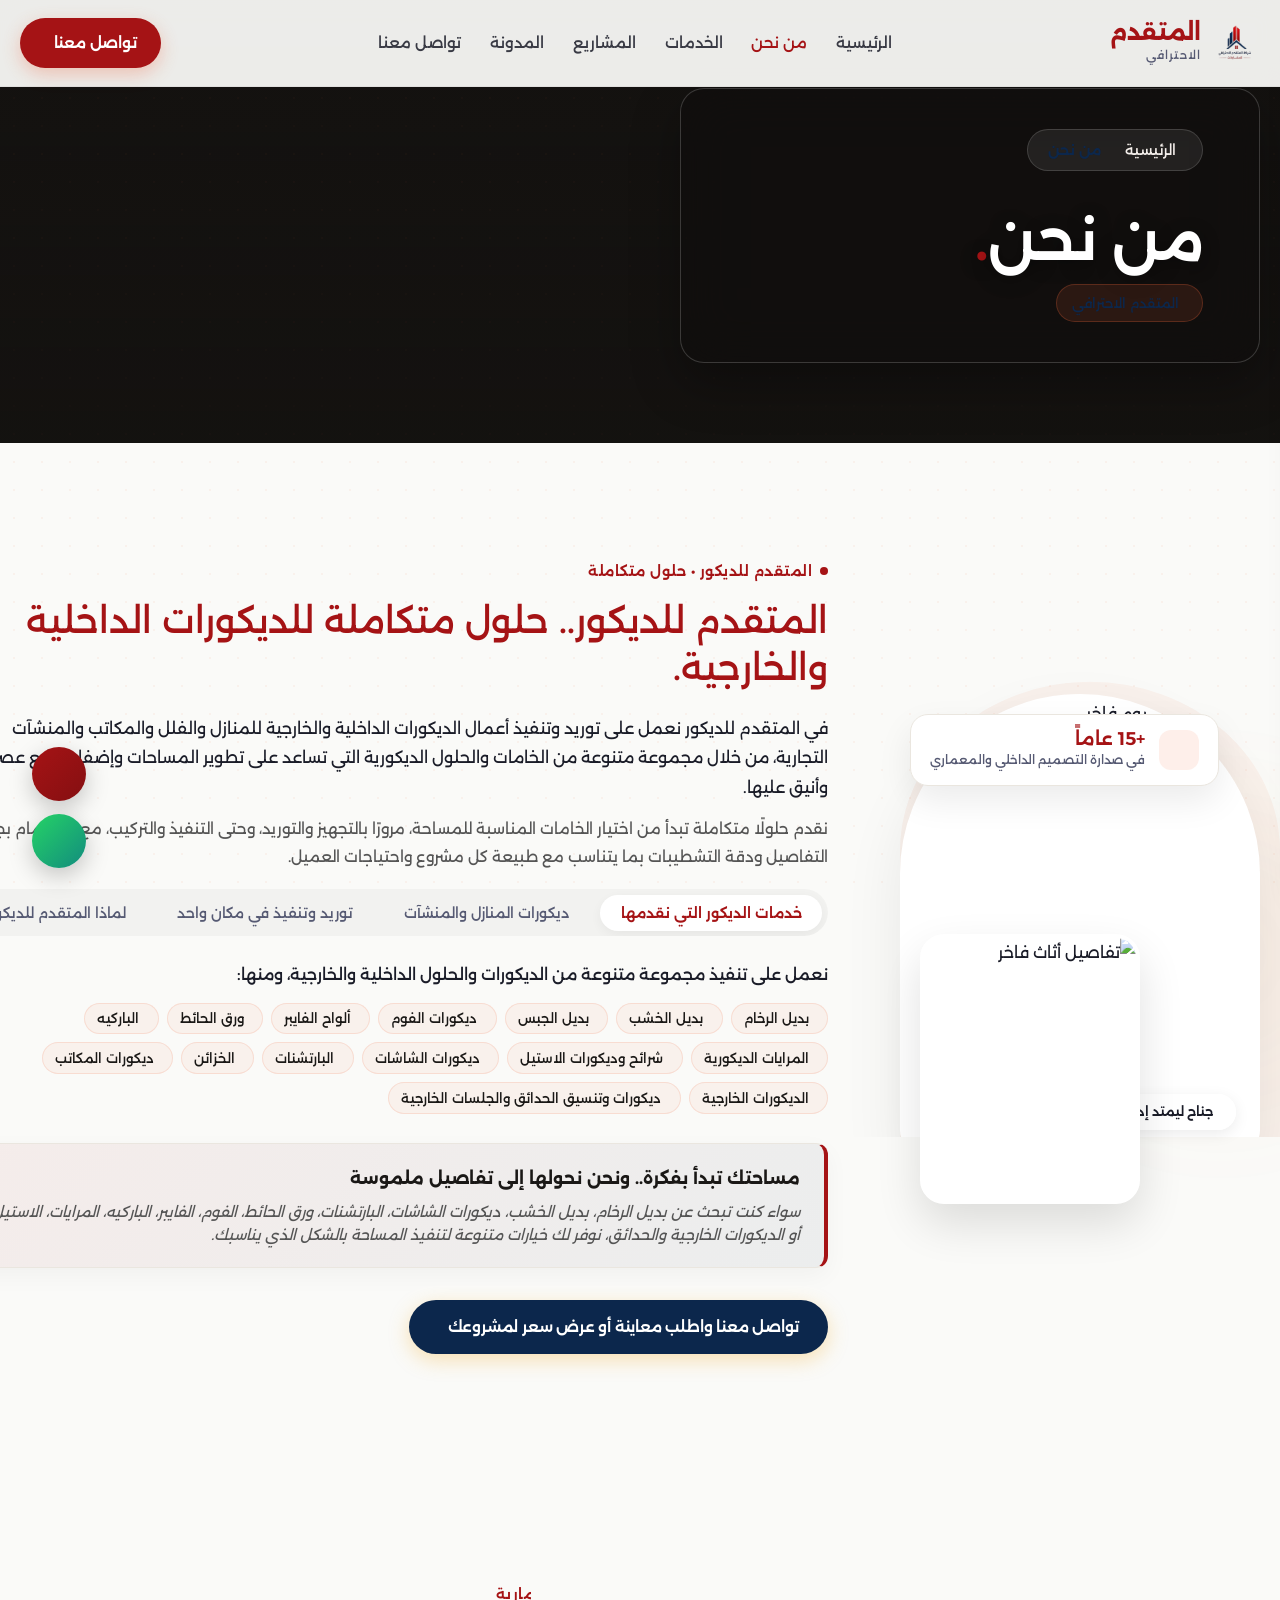
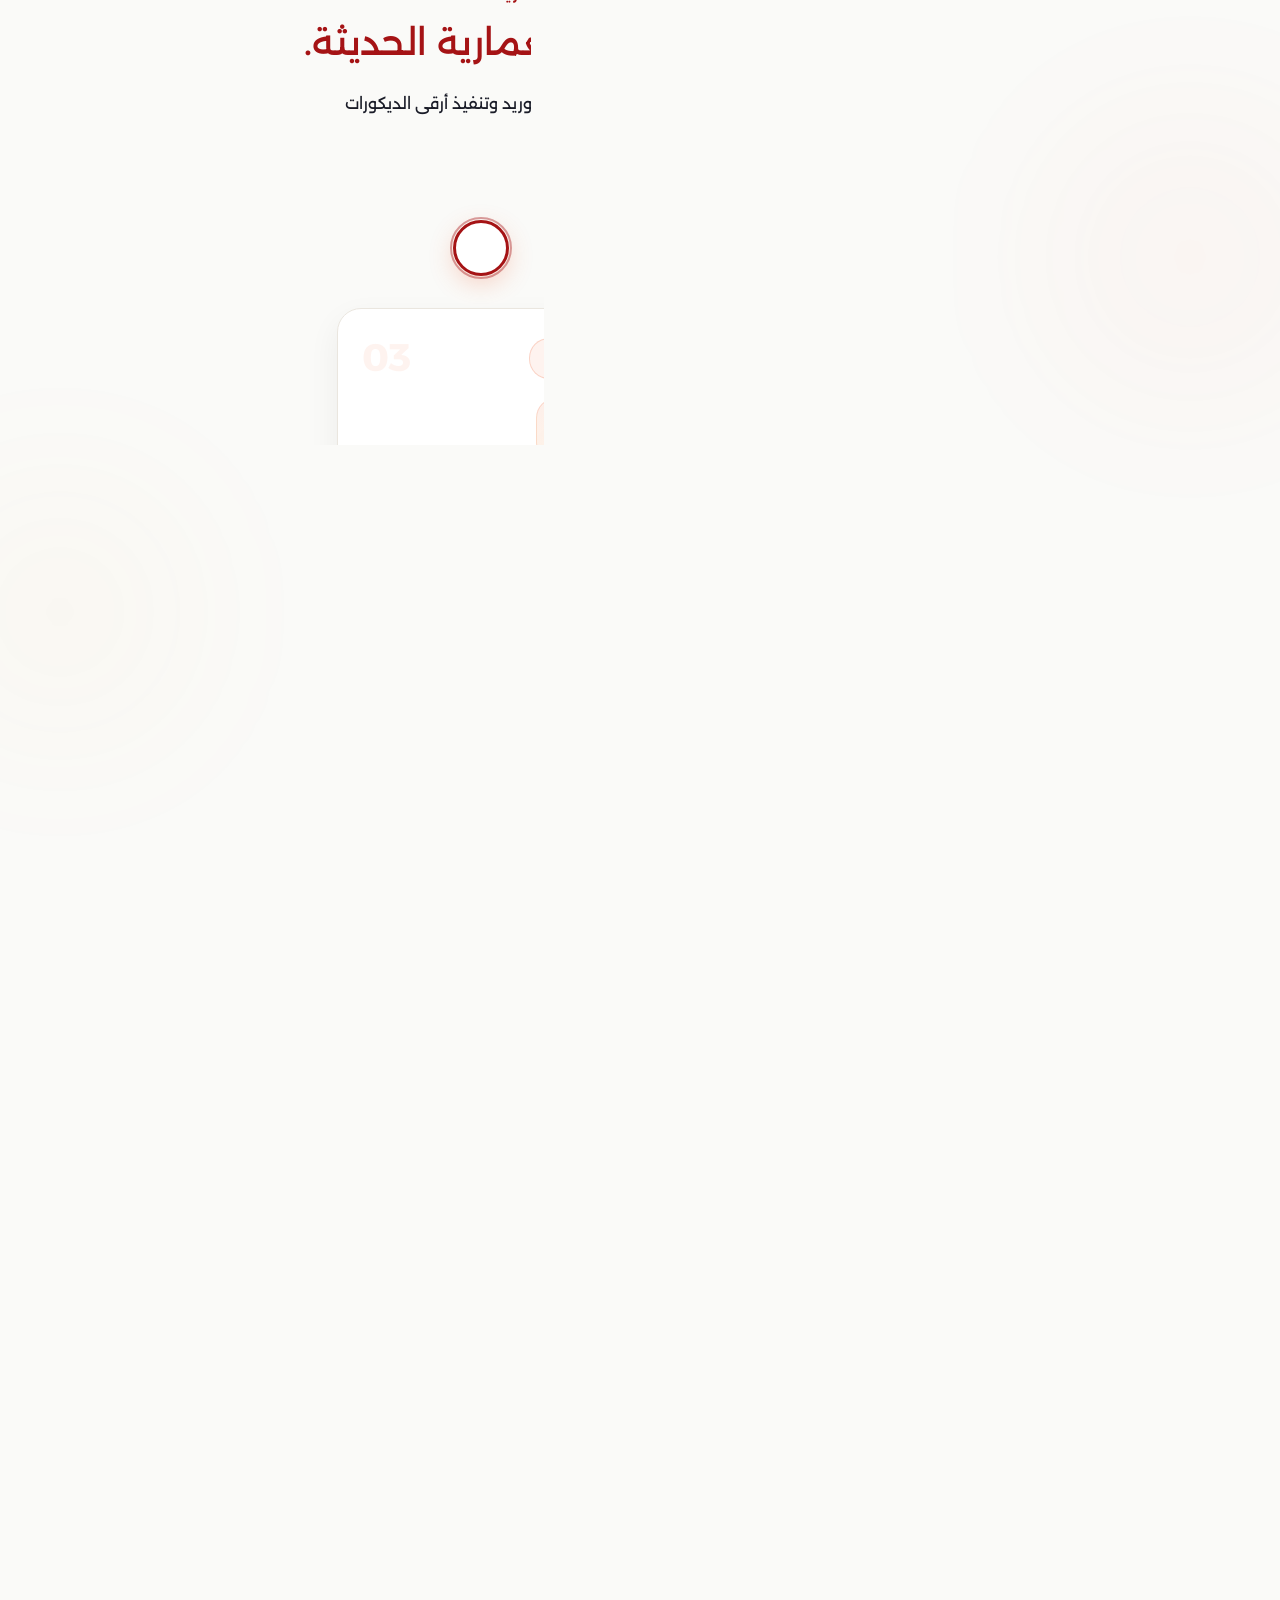
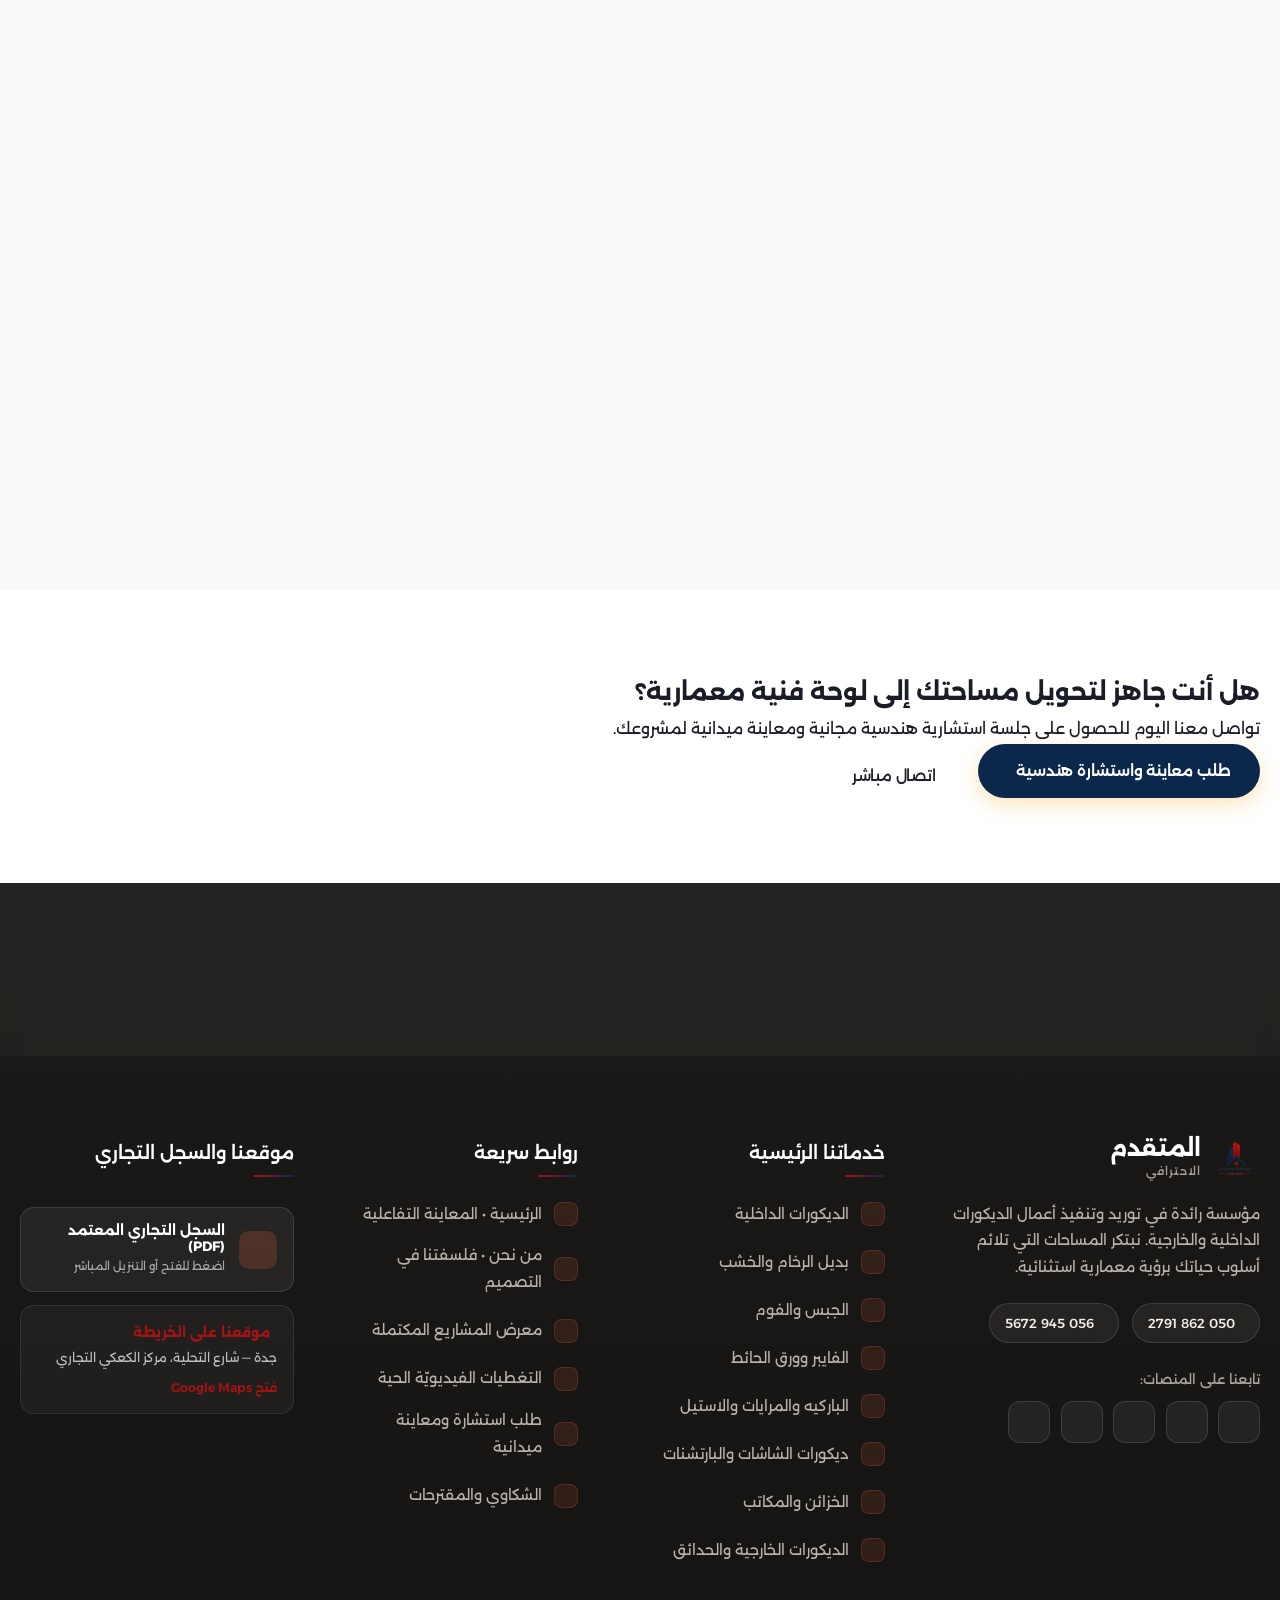
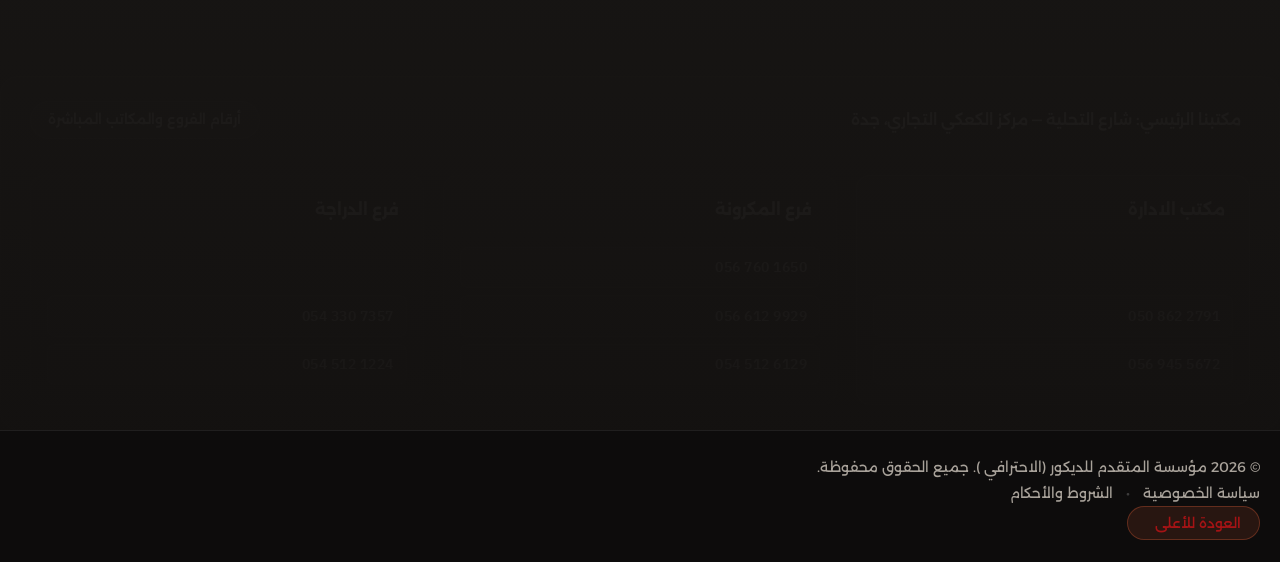
==== commit 0e5503ea: "change" ====
--- a/about/index.html
+++ b/about/index.html
@@ -816,8 +816,16 @@
                             title="تيك توك"><i class="fa-brands fa-tiktok"></i></a>
                         <a href="https://wa.me/966508622791" target="_blank" aria-label="واتساب" title="واتساب"><i
                                 class="fa-brands fa-whatsapp"></i></a>
-                        <a href="https://maps.app.goo.gl/CZP1me7HoGF17Jfv7" target="_blank" aria-label="خرائط جوجل"
-                            title="موقعنا على الخريطة"><i class="fa-solid fa-location-dot"></i></a>
+                        <div class="social-location-wrapper">
+                            <button class="social-location-btn" aria-label="فروعنا على الخريطة" title="فروعنا على الخريطة">
+                                <i class="fa-solid fa-location-dot"></i>
+                            </button>
+                            <div class="social-location-popover">
+                                <a href="https://maps.app.goo.gl/oCnpbFw1MLTeJHNeA?g_st=iwb" target="_blank" class="popover-branch-link"><span>مكتب الإدارة</span><i class="fa-solid fa-arrow-left"></i></a>
+                                <a href="https://maps.app.goo.gl/QVhucZntBxuEG45T8?g_st=iwb" target="_blank" class="popover-branch-link"><span>فرع الدراجة</span><i class="fa-solid fa-arrow-left"></i></a>
+                                <a href="https://www.google.com/maps?q=21.553058624267578,39.193748474121094&z=17&hl=en" target="_blank" class="popover-branch-link"><span>فرع المكرونة</span><i class="fa-solid fa-arrow-left"></i></a>
+                            </div>
+                        </div>
                     </div>
                 </div>
             </div>
@@ -864,6 +872,8 @@
                     <li><a href="../index.html#contact"><span class="link-icon-bullet"><i
                                     class="fa-solid fa-angle-left"></i></span><span>طلب استشارة ومعاينة
                                 ميدانية</span></a></li>
+                    <li><a href="tel:0508622791"><span class="link-icon-bullet"><i
+                                    class="fa-solid fa-angle-left"></i></span><span>الشكاوي والمقترحات</span></a></li>
                 </ul>
             </div>
 
@@ -987,8 +997,8 @@
                     <i class="fa-solid fa-headset"></i>
                     <span>اتصل بنا مباشرة</span>
                 </div>
-                <a href="tel:0508622791" class="popover-link-item">
-                    <span>050 862 2791</span>
+                <a href="tel:0543307357" class="popover-link-item">
+                    <span>054 330 7357</span>
                     <i class="fa-solid fa-phone"></i>
                 </a>
                 <a href="tel:0569455672" class="popover-link-item">
@@ -1008,8 +1018,8 @@
                     <i class="fa-brands fa-whatsapp"></i>
                     <span>محادثة واتساب سريعة</span>
                 </div>
-                <a href="https://wa.me/966508622791" target="_blank" class="popover-link-item">
-                    <span>050 862 2791</span>
+                <a href="https://wa.me/966543307357" target="_blank" class="popover-link-item">
+                    <span>054 330 7357</span>
                     <i class="fa-brands fa-whatsapp"></i>
                 </a>
                 <a href="https://wa.me/966569455672" target="_blank" class="popover-link-item">
--- a/css/styles.css
+++ b/css/styles.css
@@ -3125,7 +3125,7 @@
     gap: 0.65rem;
 }
 
-.social-links a {
+.social-links > a {
     width: 42px;
     height: 42px;
     border-radius: 12px;
@@ -3139,7 +3139,7 @@
     transition: var(--transition-smooth);
 }
 
-.social-links a:hover {
+.social-links > a:hover {
     background: linear-gradient(135deg, var(--primary-orange) 0%, var(--accent-yellow) 100%);
     border-color: var(--primary-orange);
     color: #FFFFFF;
@@ -7378,4 +7378,103 @@
     z-index: 9999;
     background-color: #fff;
     box-shadow: 0 4px 12px rgba(0,0,0,0.08);
+}
+
+.social-location-wrapper {
+    position: relative;
+    display: inline-flex;
+}
+
+.social-links .social-location-btn {
+    width: 42px;
+    height: 42px;
+    border-radius: 12px;
+    background-color: rgba(255, 255, 255, 0.06);
+    border: 1px solid rgba(255, 255, 255, 0.12);
+    display: inline-flex;
+    align-items: center;
+    justify-content: center;
+    color: #F4EFEB;
+    font-size: 1.15rem;
+    transition: var(--transition-smooth);
+    cursor: pointer;
+    padding: 0;
+}
+
+.social-links .social-location-btn:hover,
+.social-location-wrapper:hover .social-location-btn,
+.social-location-wrapper:focus-within .social-location-btn {
+    background: linear-gradient(135deg, var(--primary-orange) 0%, var(--accent-yellow) 100%);
+    border-color: var(--primary-orange);
+    color: #FFFFFF;
+    transform: translateY(-4px) scale(1.05);
+    box-shadow: 0 8px 22px rgba(238, 99, 56, 0.45);
+}
+
+.social-location-popover {
+    position: absolute;
+    bottom: 100%;
+    right: 50%;
+    transform: translateX(50%) translateY(10px);
+    background: rgba(25, 25, 25, 0.95);
+    backdrop-filter: blur(10px);
+    border: 1px solid rgba(255, 255, 255, 0.1);
+    border-radius: 12px;
+    padding: 0.6rem;
+    display: flex;
+    flex-direction: column;
+    gap: 0.4rem;
+    opacity: 0;
+    visibility: hidden;
+    transition: all 0.3s cubic-bezier(0.175, 0.885, 0.32, 1.275);
+    min-width: 170px;
+    z-index: 100;
+}
+
+.social-location-wrapper:hover .social-location-popover,
+.social-location-wrapper:focus-within .social-location-popover {
+    opacity: 1;
+    visibility: visible;
+    transform: translateX(50%) translateY(-10px);
+}
+
+.social-location-popover::after {
+    content: '';
+    position: absolute;
+    top: 100%;
+    right: 50%;
+    transform: translateX(50%);
+    border-width: 6px;
+    border-style: solid;
+    border-color: rgba(25, 25, 25, 0.95) transparent transparent transparent;
+}
+
+.popover-branch-link {
+    display: flex;
+    align-items: center;
+    justify-content: space-between;
+    padding: 0.6rem 0.8rem;
+    color: #fff;
+    text-decoration: none;
+    font-size: 0.82rem;
+    border-radius: 8px;
+    transition: all 0.2s ease;
+    background: rgba(255, 255, 255, 0.03);
+    white-space: nowrap;
+}
+
+.popover-branch-link:hover {
+    background: rgba(238, 99, 56, 0.15);
+    color: var(--primary-orange, #EE6338);
+}
+
+.popover-branch-link i.fa-arrow-left {
+    opacity: 0.5;
+    transition: all 0.2s;
+    font-size: 0.75rem;
+}
+
+.popover-branch-link:hover i.fa-arrow-left {
+    opacity: 1;
+    transform: translateX(-4px);
 }
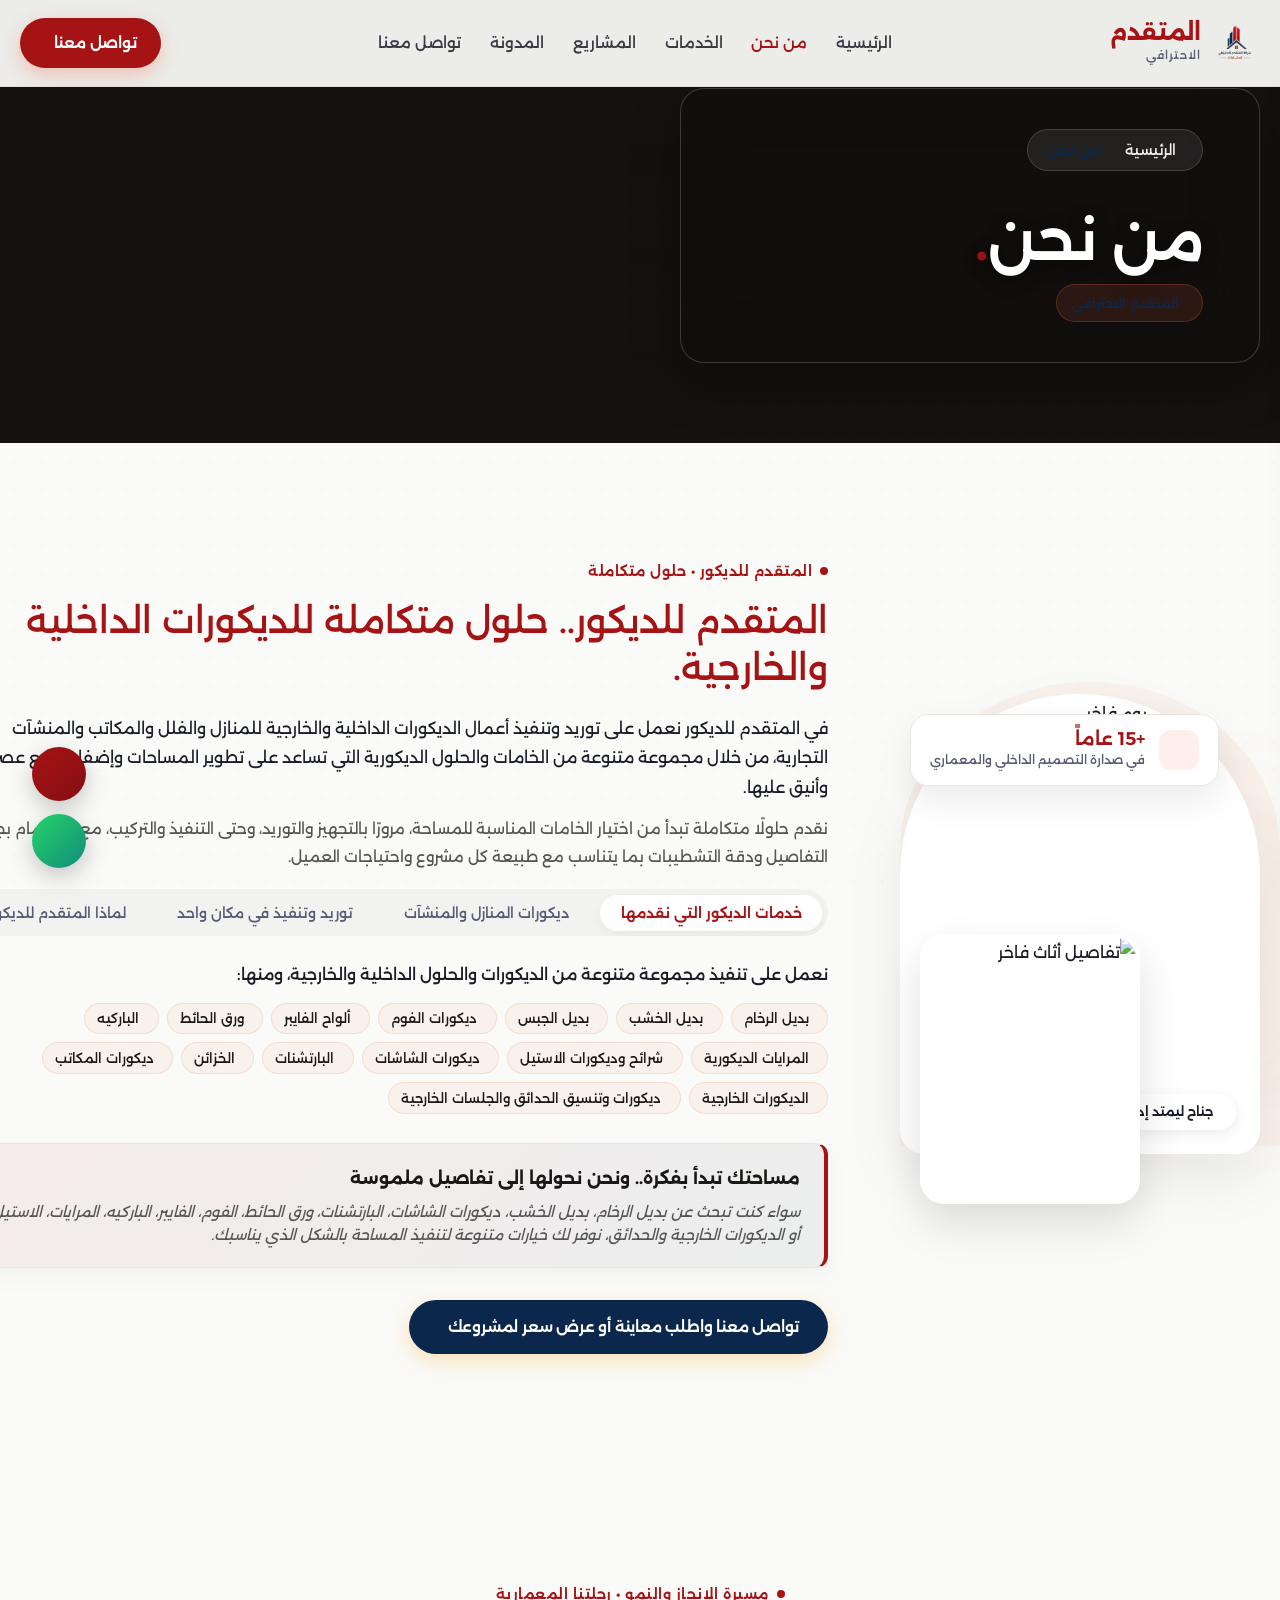
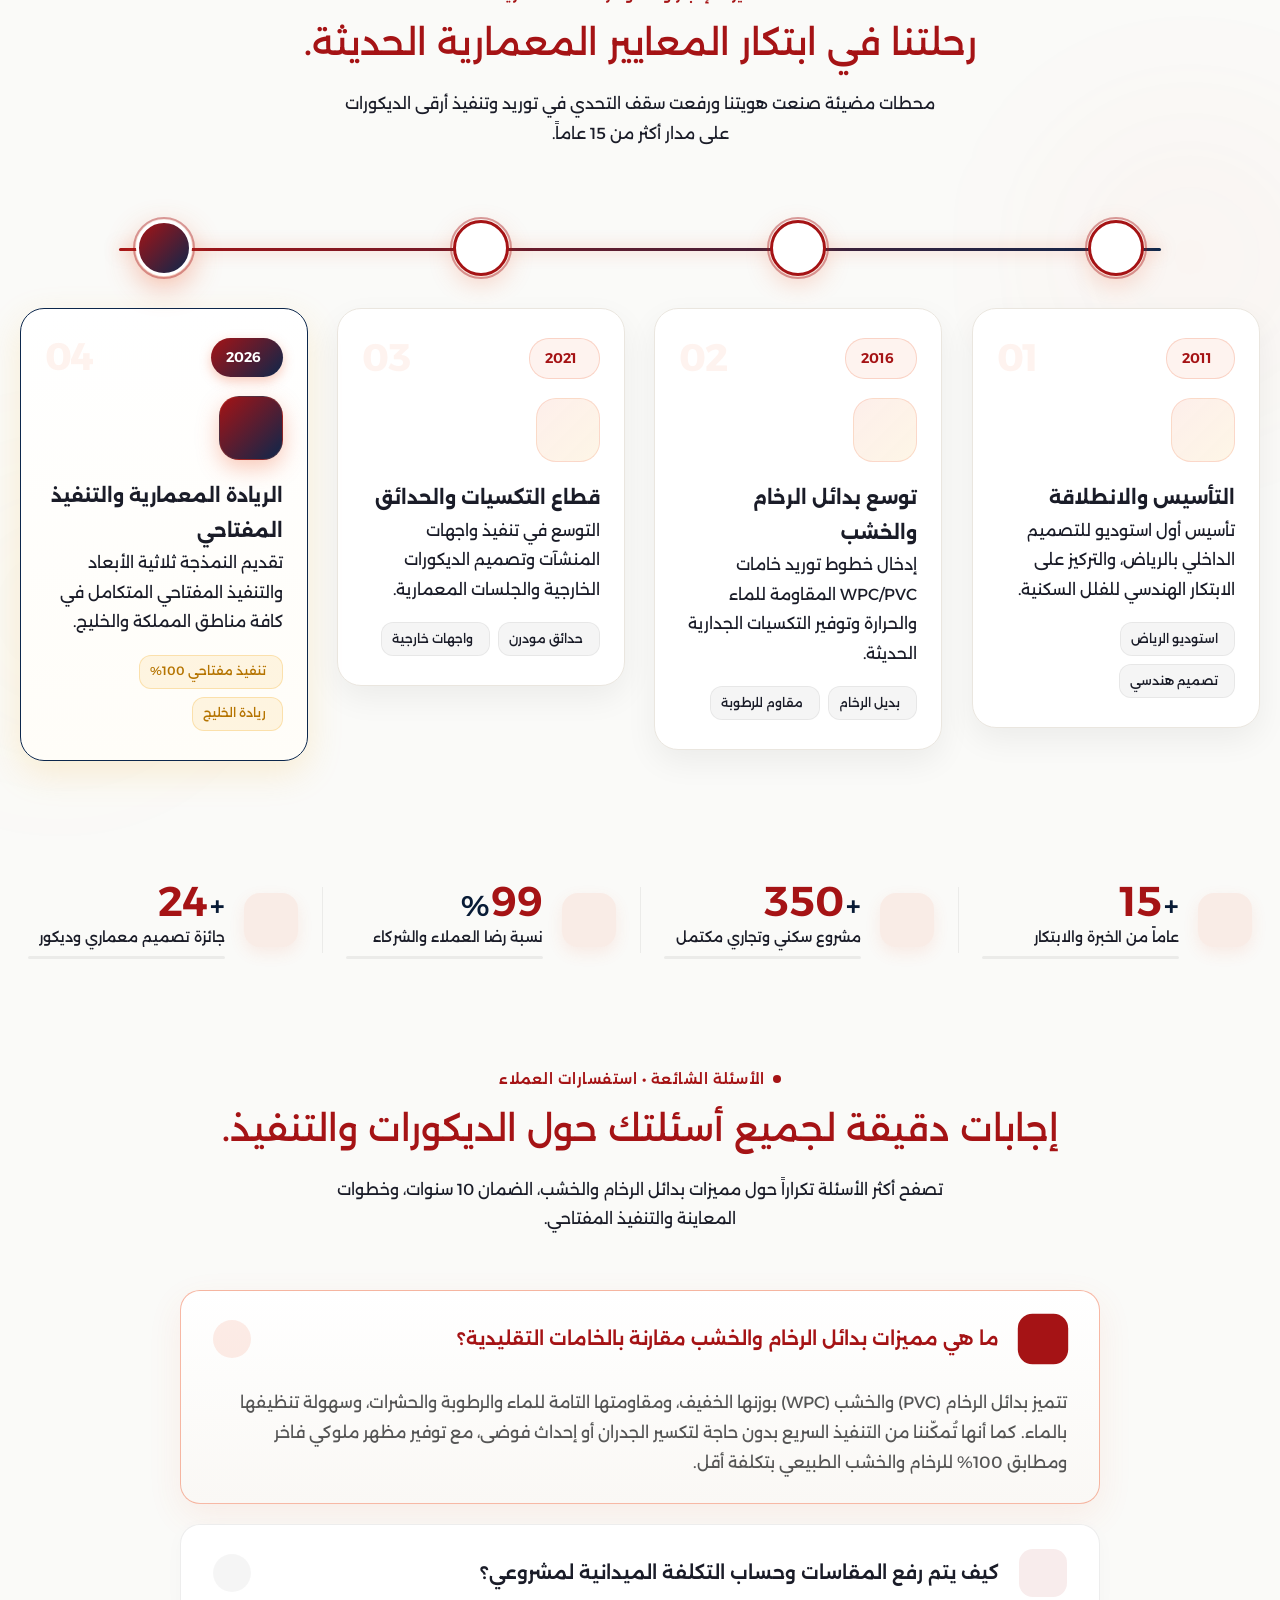
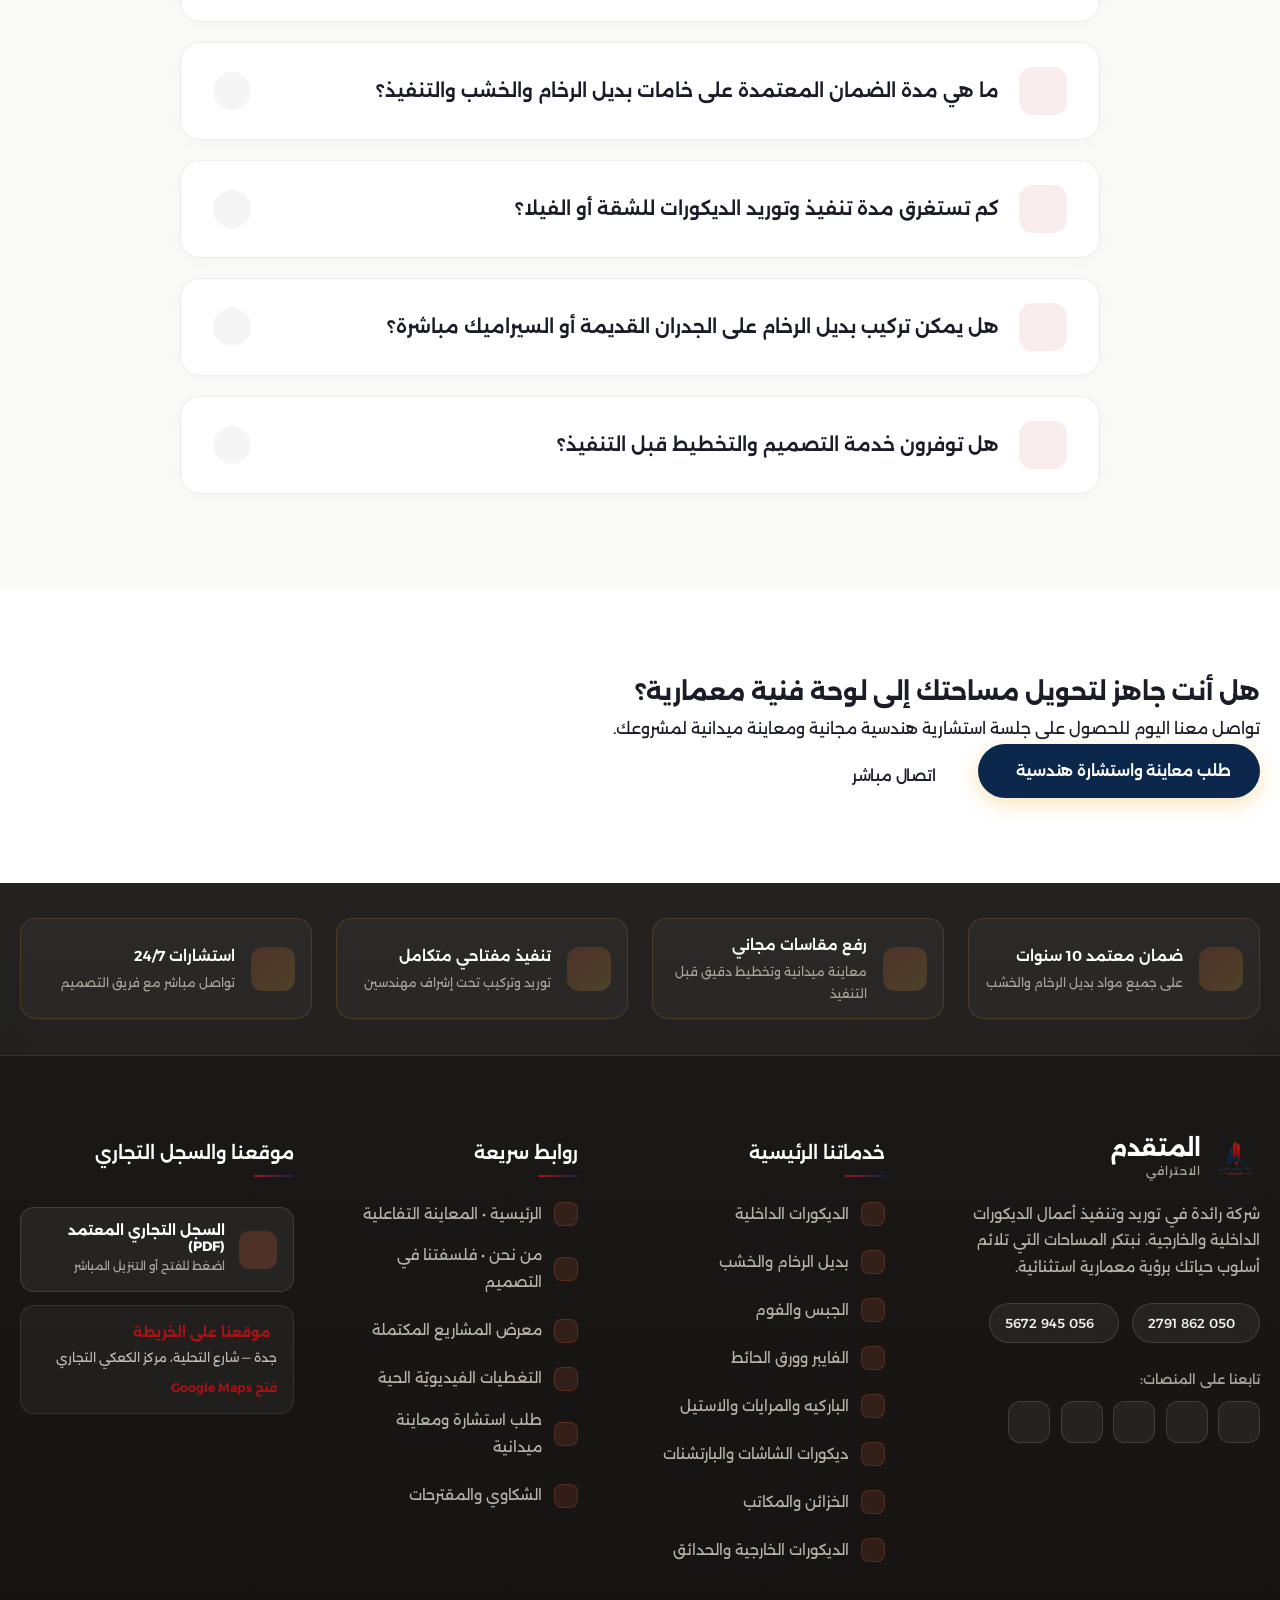
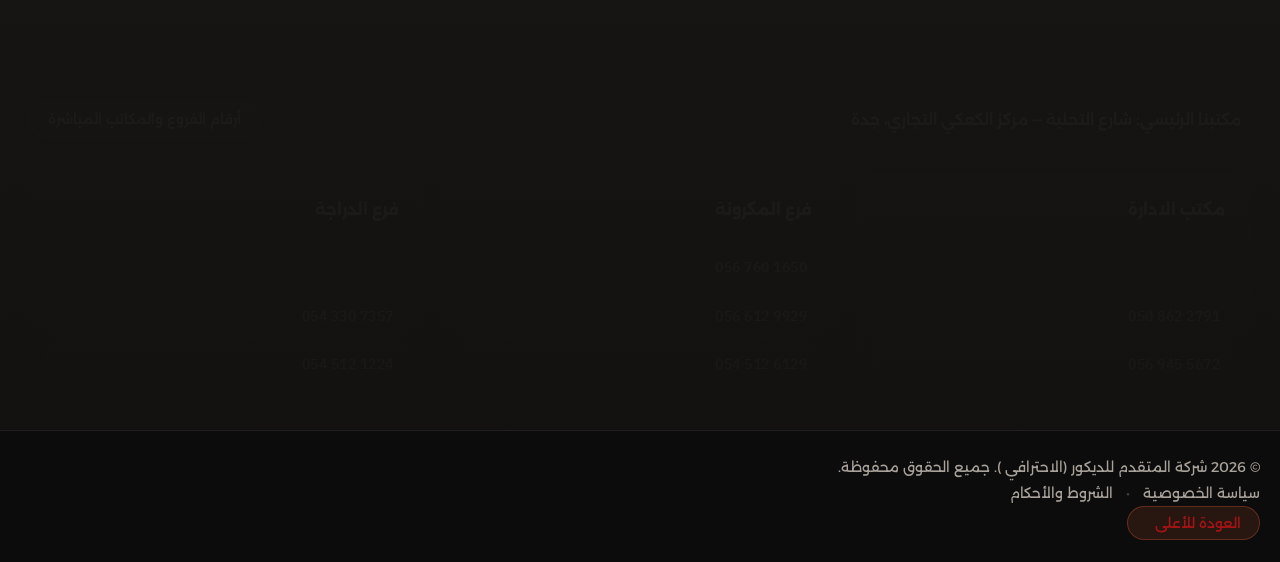
==== commit 0a955633: "change" ====
--- a/about/index.html
+++ b/about/index.html
@@ -790,7 +790,7 @@
                     </div>
                 </a>
                 <p class="footer-about">
-                    مؤسسة رائدة في توريد وتنفيذ أعمال الديكورات الداخلية والخارجية. نبتكر المساحات التي تلائم أسلوب
+                    شركة رائدة في توريد وتنفيذ أعمال الديكورات الداخلية والخارجية. نبتكر المساحات التي تلائم أسلوب
                     حياتك برؤية معمارية استثنائية.
                 </p>
 
@@ -817,13 +817,20 @@
                         <a href="https://wa.me/966508622791" target="_blank" aria-label="واتساب" title="واتساب"><i
                                 class="fa-brands fa-whatsapp"></i></a>
                         <div class="social-location-wrapper">
-                            <button class="social-location-btn" aria-label="فروعنا على الخريطة" title="فروعنا على الخريطة">
+                            <button class="social-location-btn" aria-label="فروعنا على الخريطة"
+                                title="فروعنا على الخريطة">
                                 <i class="fa-solid fa-location-dot"></i>
                             </button>
                             <div class="social-location-popover">
-                                <a href="https://maps.app.goo.gl/oCnpbFw1MLTeJHNeA?g_st=iwb" target="_blank" class="popover-branch-link"><span>مكتب الإدارة</span><i class="fa-solid fa-arrow-left"></i></a>
-                                <a href="https://maps.app.goo.gl/QVhucZntBxuEG45T8?g_st=iwb" target="_blank" class="popover-branch-link"><span>فرع الدراجة</span><i class="fa-solid fa-arrow-left"></i></a>
-                                <a href="https://www.google.com/maps?q=21.553058624267578,39.193748474121094&z=17&hl=en" target="_blank" class="popover-branch-link"><span>فرع المكرونة</span><i class="fa-solid fa-arrow-left"></i></a>
+                                <a href="https://maps.app.goo.gl/oCnpbFw1MLTeJHNeA?g_st=iwb" target="_blank"
+                                    class="popover-branch-link"><span>مكتب الإدارة</span><i
+                                        class="fa-solid fa-arrow-left"></i></a>
+                                <a href="https://maps.app.goo.gl/QVhucZntBxuEG45T8?g_st=iwb" target="_blank"
+                                    class="popover-branch-link"><span>فرع الدراجة</span><i
+                                        class="fa-solid fa-arrow-left"></i></a>
+                                <a href="https://www.google.com/maps?q=21.553058624267578,39.193748474121094&z=17&hl=en"
+                                    target="_blank" class="popover-branch-link"><span>فرع المكرونة</span><i
+                                        class="fa-solid fa-arrow-left"></i></a>
                             </div>
                         </div>
                     </div>
@@ -971,7 +978,7 @@
 
         <div class="footer-bottom relative-z">
             <div class="container flex-between">
-                <p class="copyright-text">&copy; 2026 مؤسسة المتقدم للديكور (الاحترافي ). جميع الحقوق محفوظة.</p>
+                <p class="copyright-text">&copy; 2026 شركة المتقدم للديكور (الاحترافي ). جميع الحقوق محفوظة.</p>
                 <div class="footer-bottom-links">
                     <a href="#">سياسة الخصوصية</a>
                     <span class="dot-sep">&bull;</span>
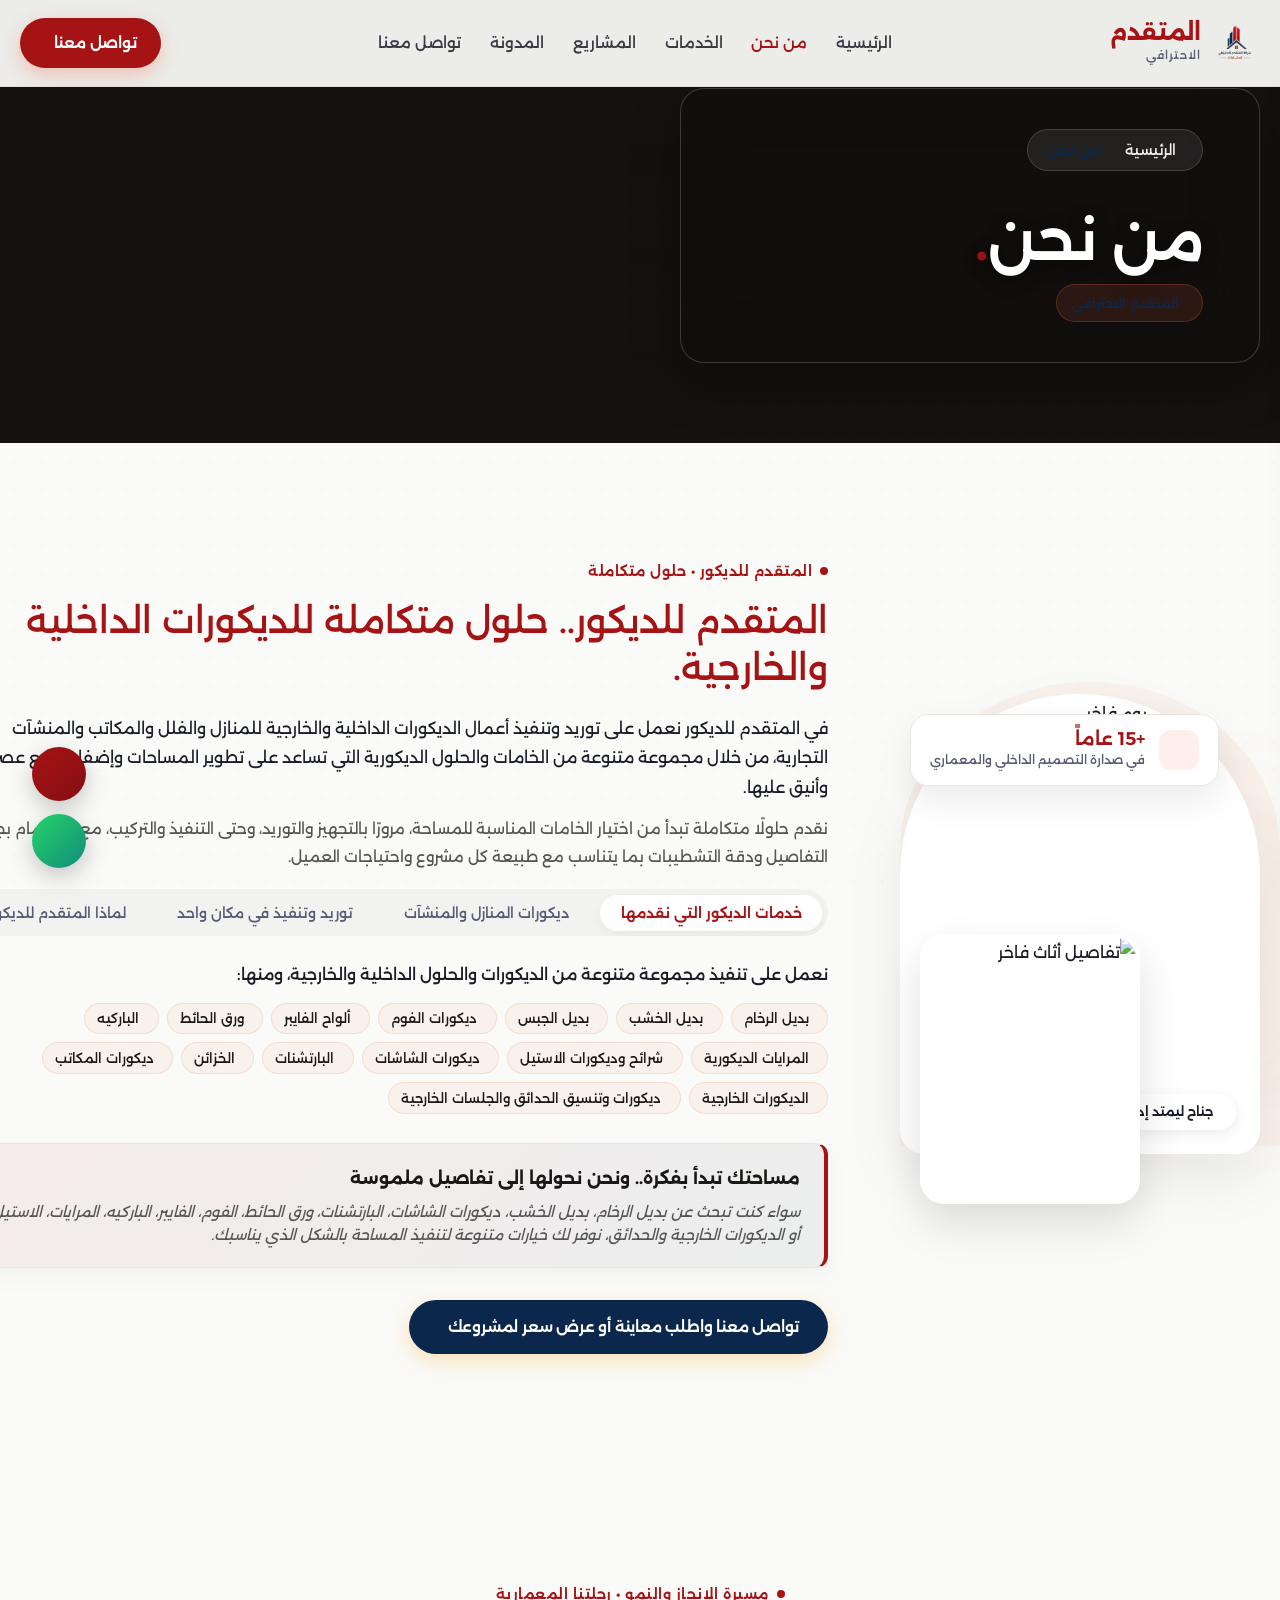
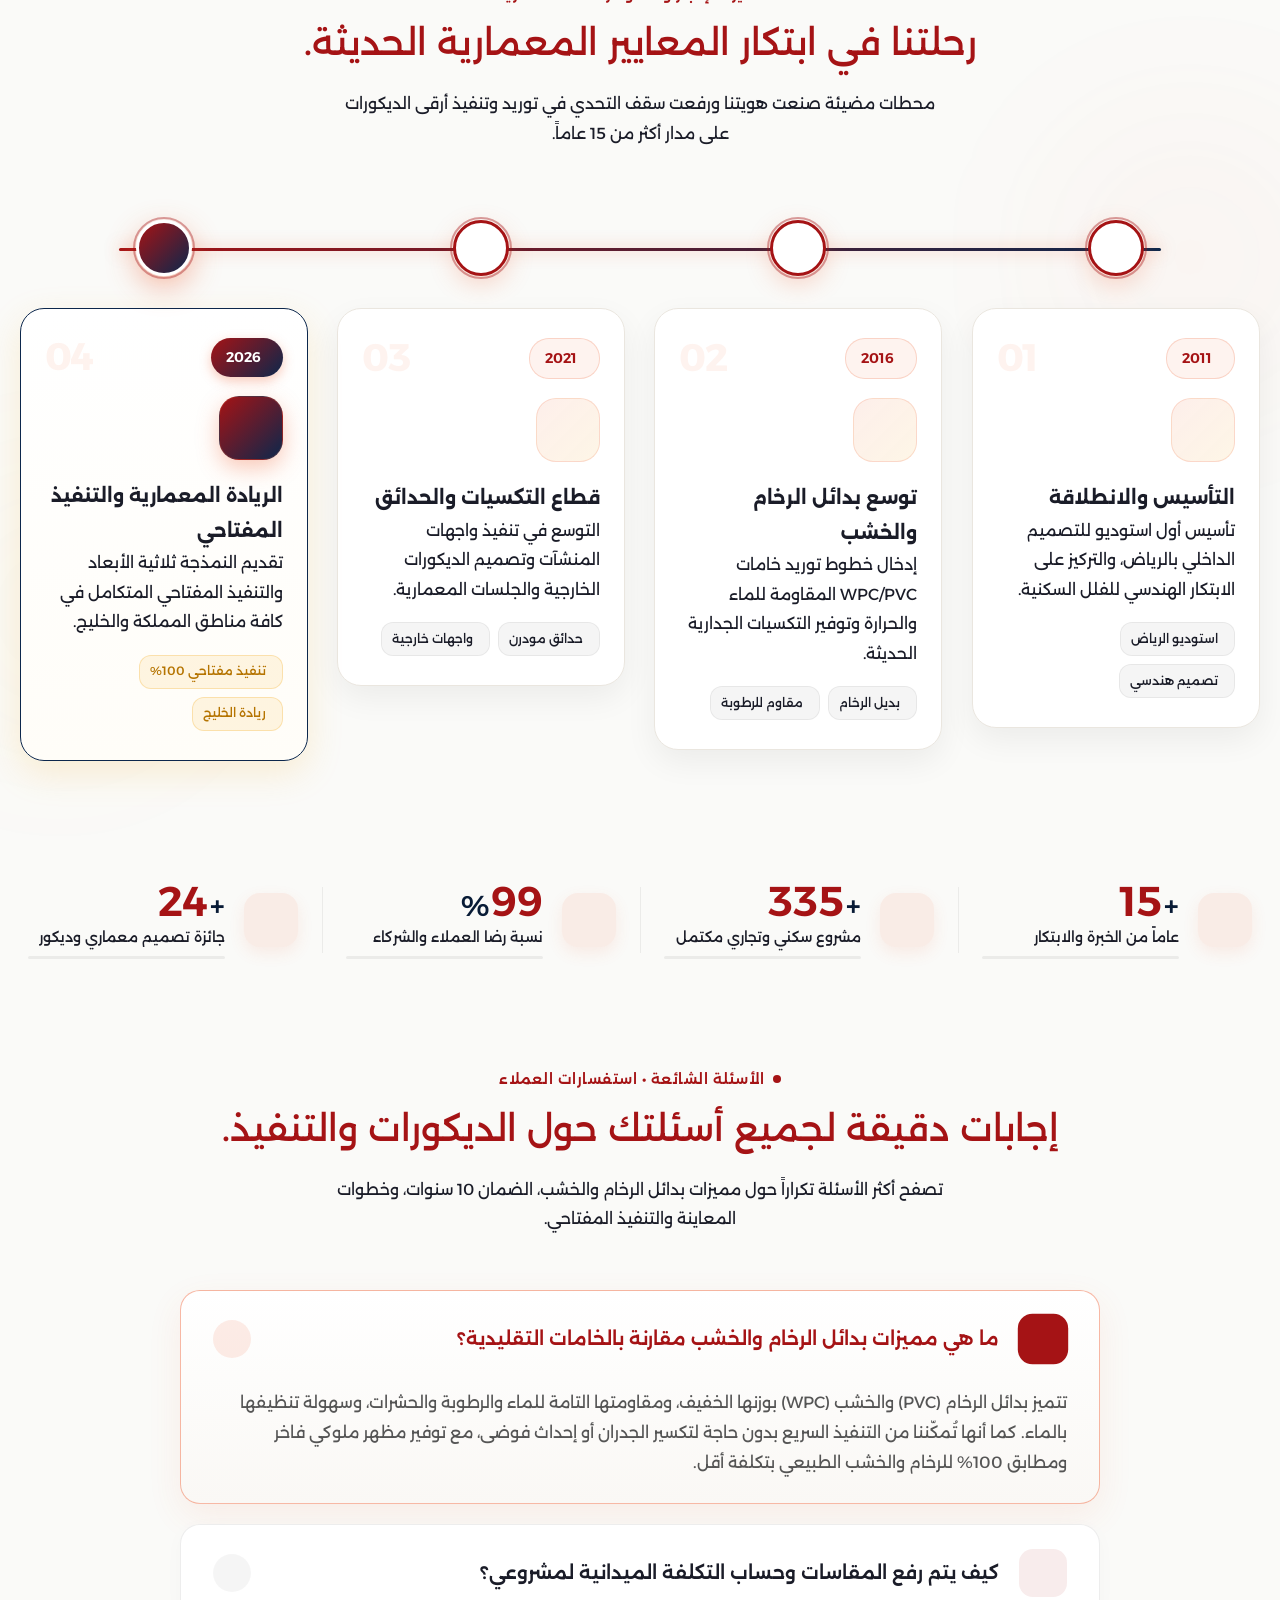
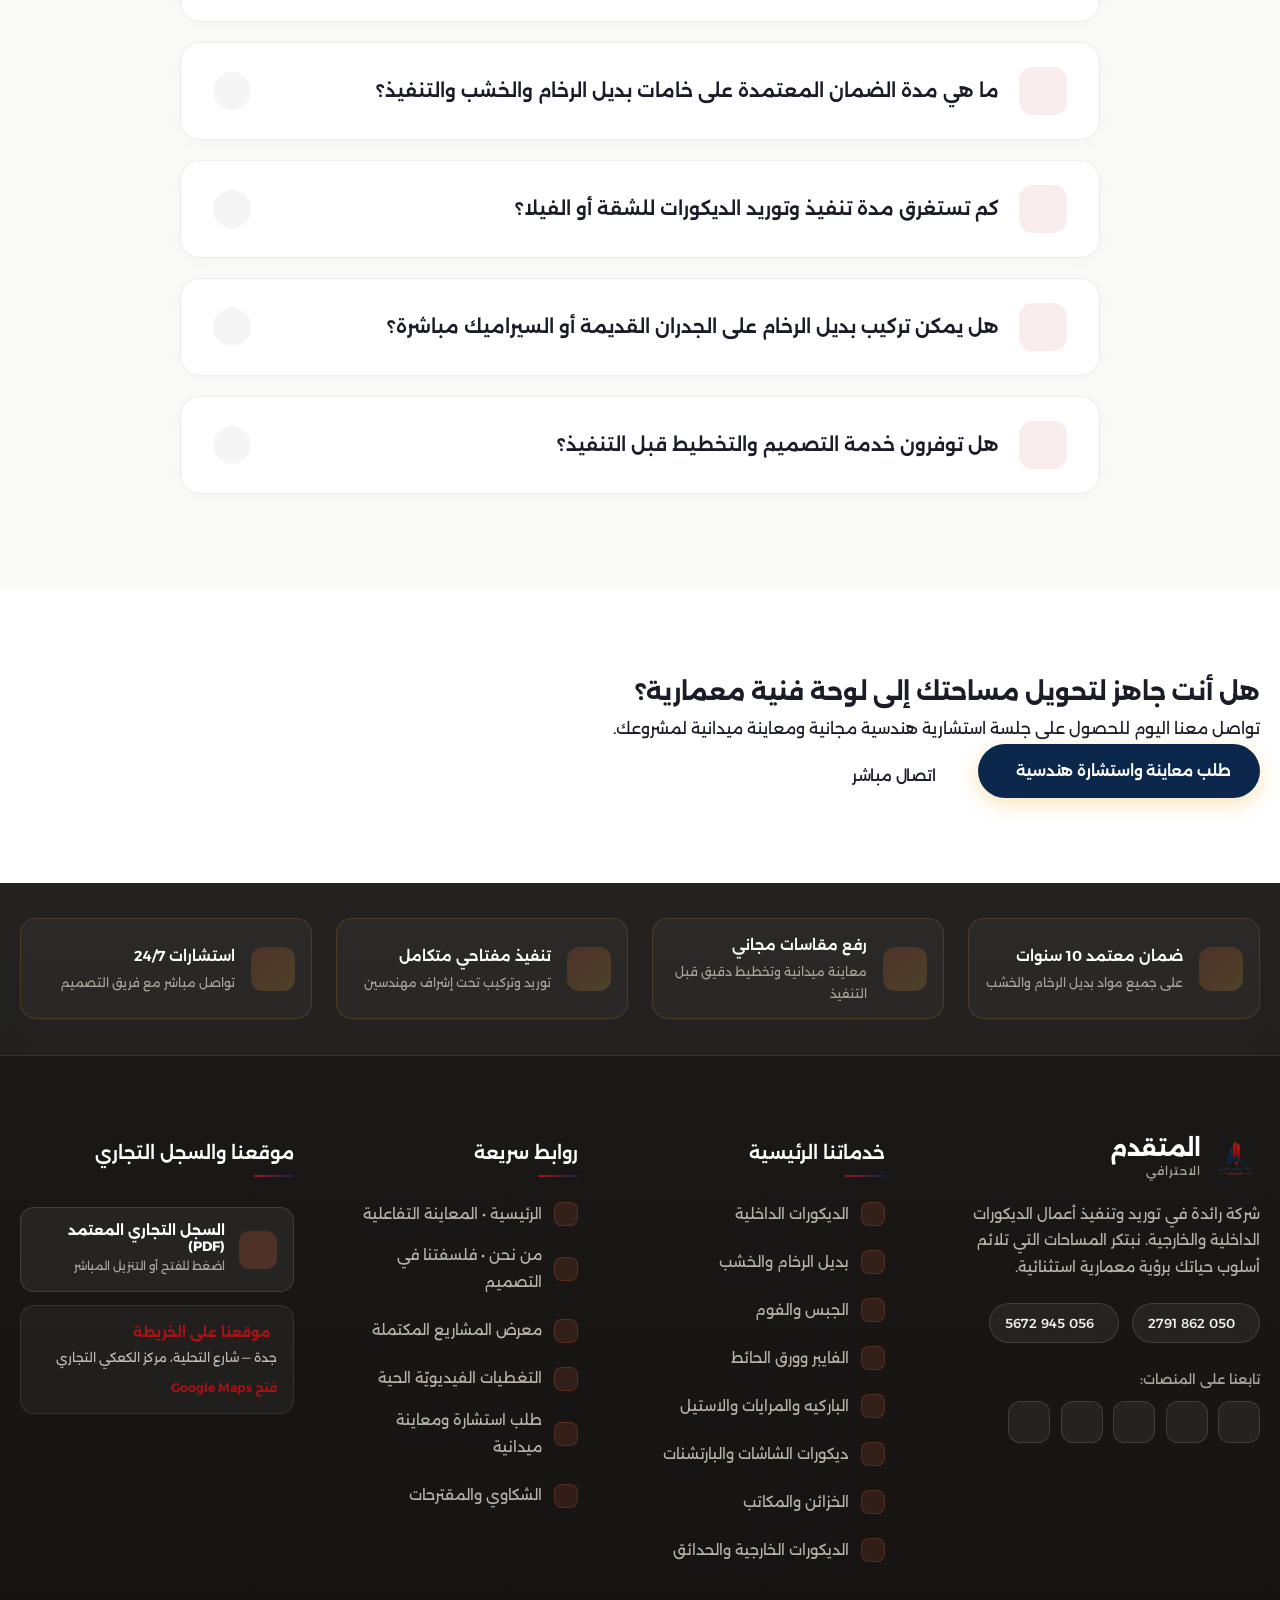
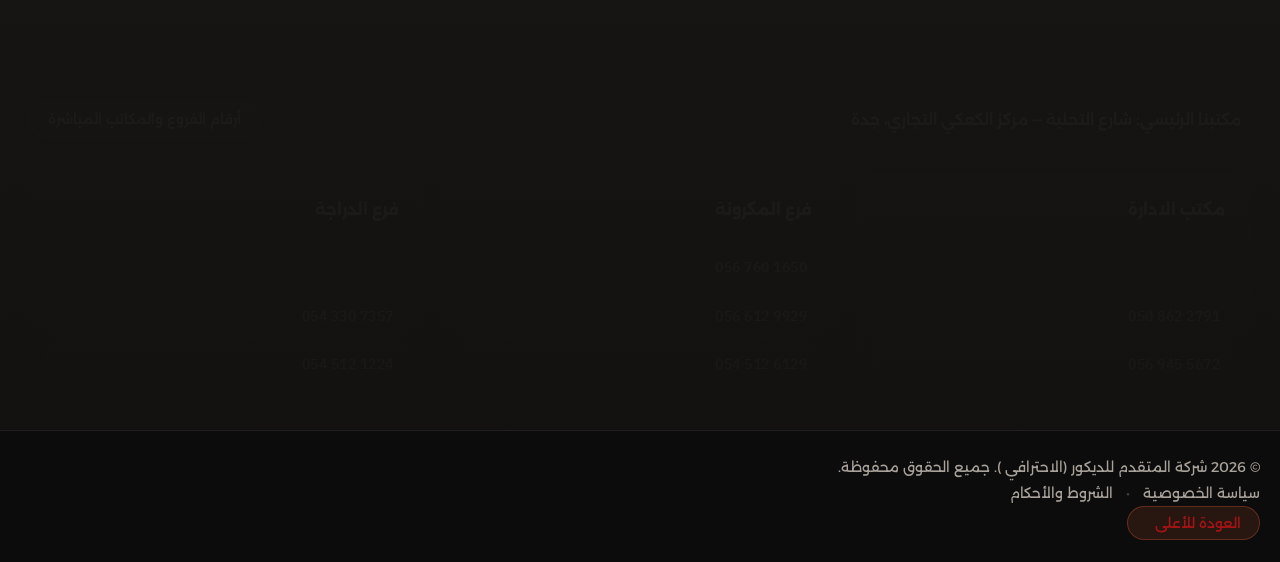
==== commit 921a5bb7: "change" ====
--- a/about/index.html
+++ b/about/index.html
@@ -814,7 +814,7 @@
                             title="إنستغرام"><i class="fa-brands fa-instagram"></i></a>
                         <a href="https://www.tiktok.com/@almtkdm_alahtraf" target="_blank" aria-label="تيك توك"
                             title="تيك توك"><i class="fa-brands fa-tiktok"></i></a>
-                        <a href="https://wa.me/966508622791" target="_blank" aria-label="واتساب" title="واتساب"><i
+                        <a href="https://wa.me/966543307357" target="_blank" aria-label="واتساب" title="واتساب"><i
                                 class="fa-brands fa-whatsapp"></i></a>
                         <div class="social-location-wrapper">
                             <button class="social-location-btn" aria-label="فروعنا على الخريطة"
--- a/css/styles.css
+++ b/css/styles.css
@@ -7450,22 +7450,24 @@
 }
 
 .popover-branch-link {
-    display: flex;
-    align-items: center;
-    justify-content: space-between;
-    padding: 0.6rem 0.8rem;
-    color: #fff;
-    text-decoration: none;
-    font-size: 0.82rem;
-    border-radius: 8px;
-    transition: all 0.2s ease;
-    background: rgba(255, 255, 255, 0.03);
-    white-space: nowrap;
+    width: auto !important;
+    height: auto !important;
+    display: flex !important;
+    align-items: center !important;
+    justify-content: space-between !important;
+    padding: 0.6rem 0.8rem !important;
+    color: #fff !important;
+    text-decoration: none !important;
+    font-size: 0.82rem !important;
+    border-radius: 8px !important;
+    background: rgba(255, 255, 255, 0.03) !important;
+    white-space: nowrap !important;
+    border: none !important;
 }
 
 .popover-branch-link:hover {
-    background: rgba(238, 99, 56, 0.15);
-    color: var(--primary-orange, #EE6338);
+    background: rgba(238, 99, 56, 0.15) !important;
+    color: var(--primary-orange, #EE6338) !important;
 }
 
 .popover-branch-link i.fa-arrow-left {
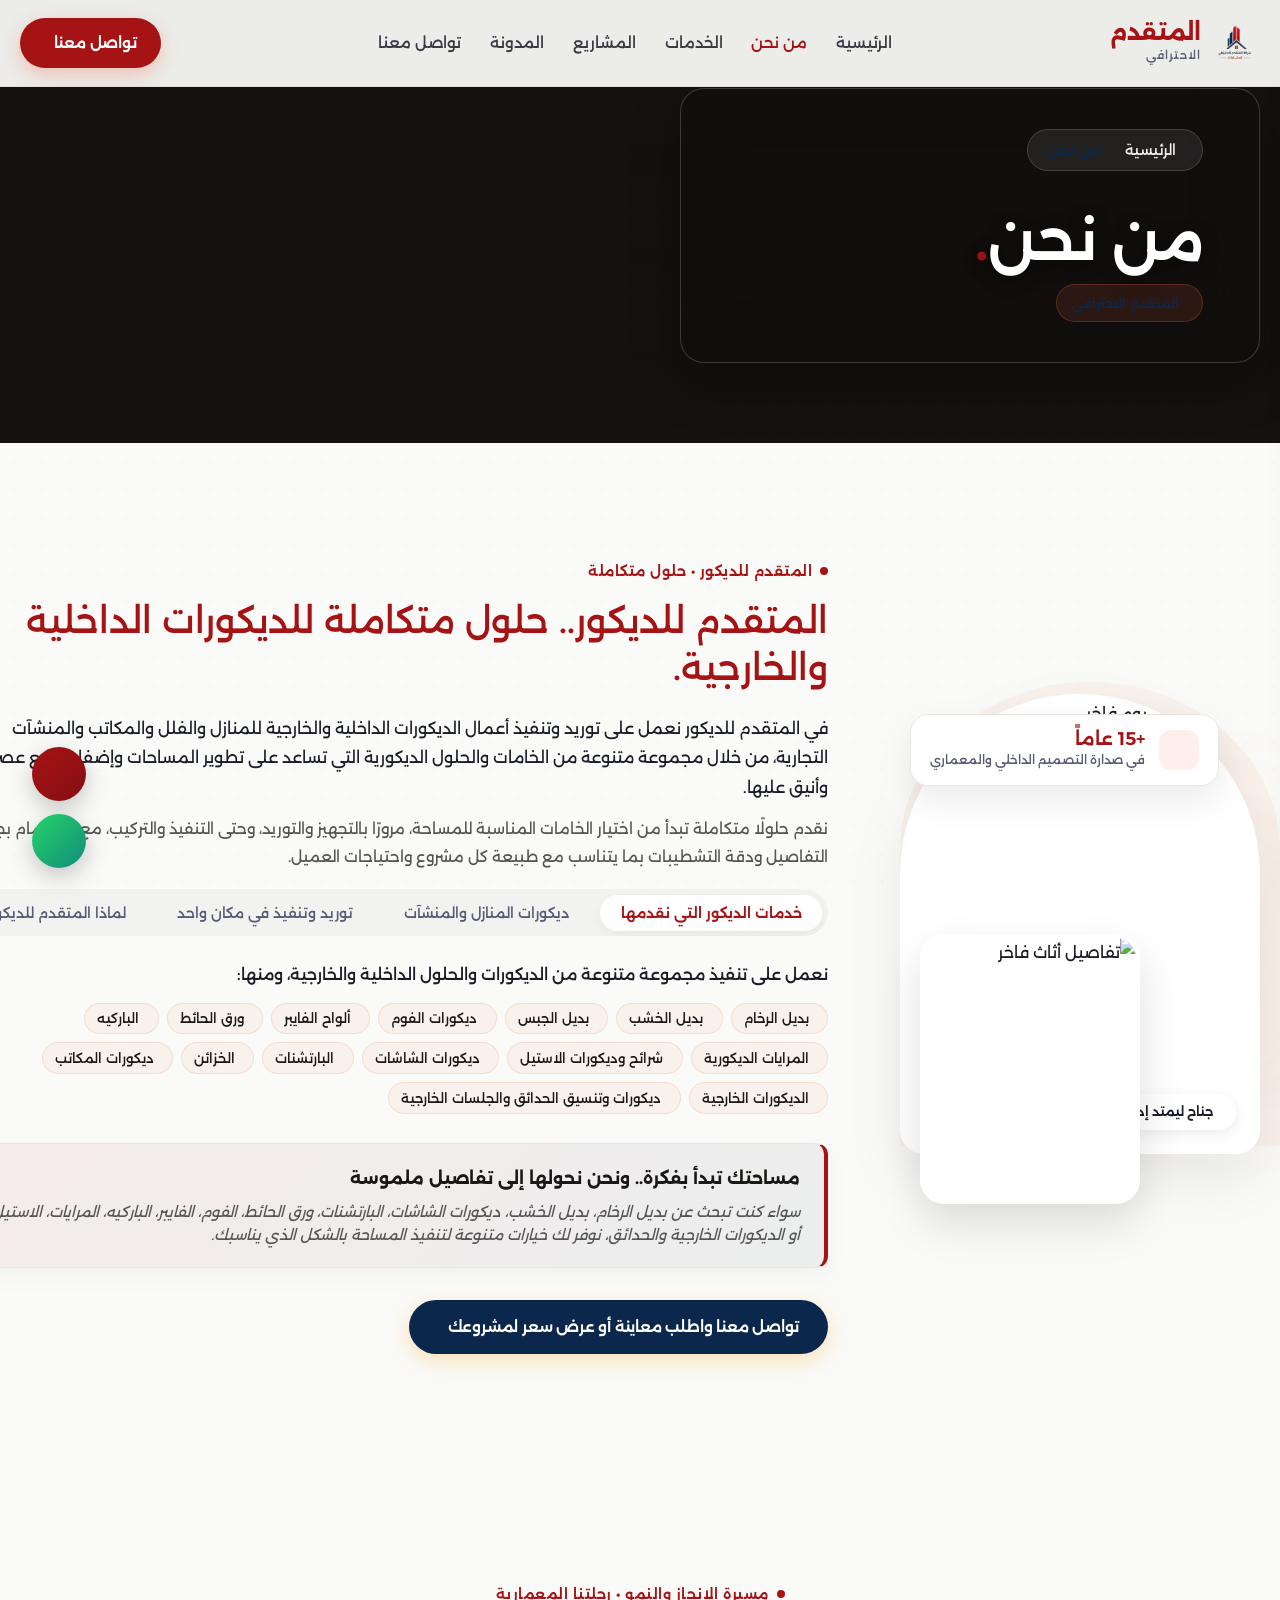
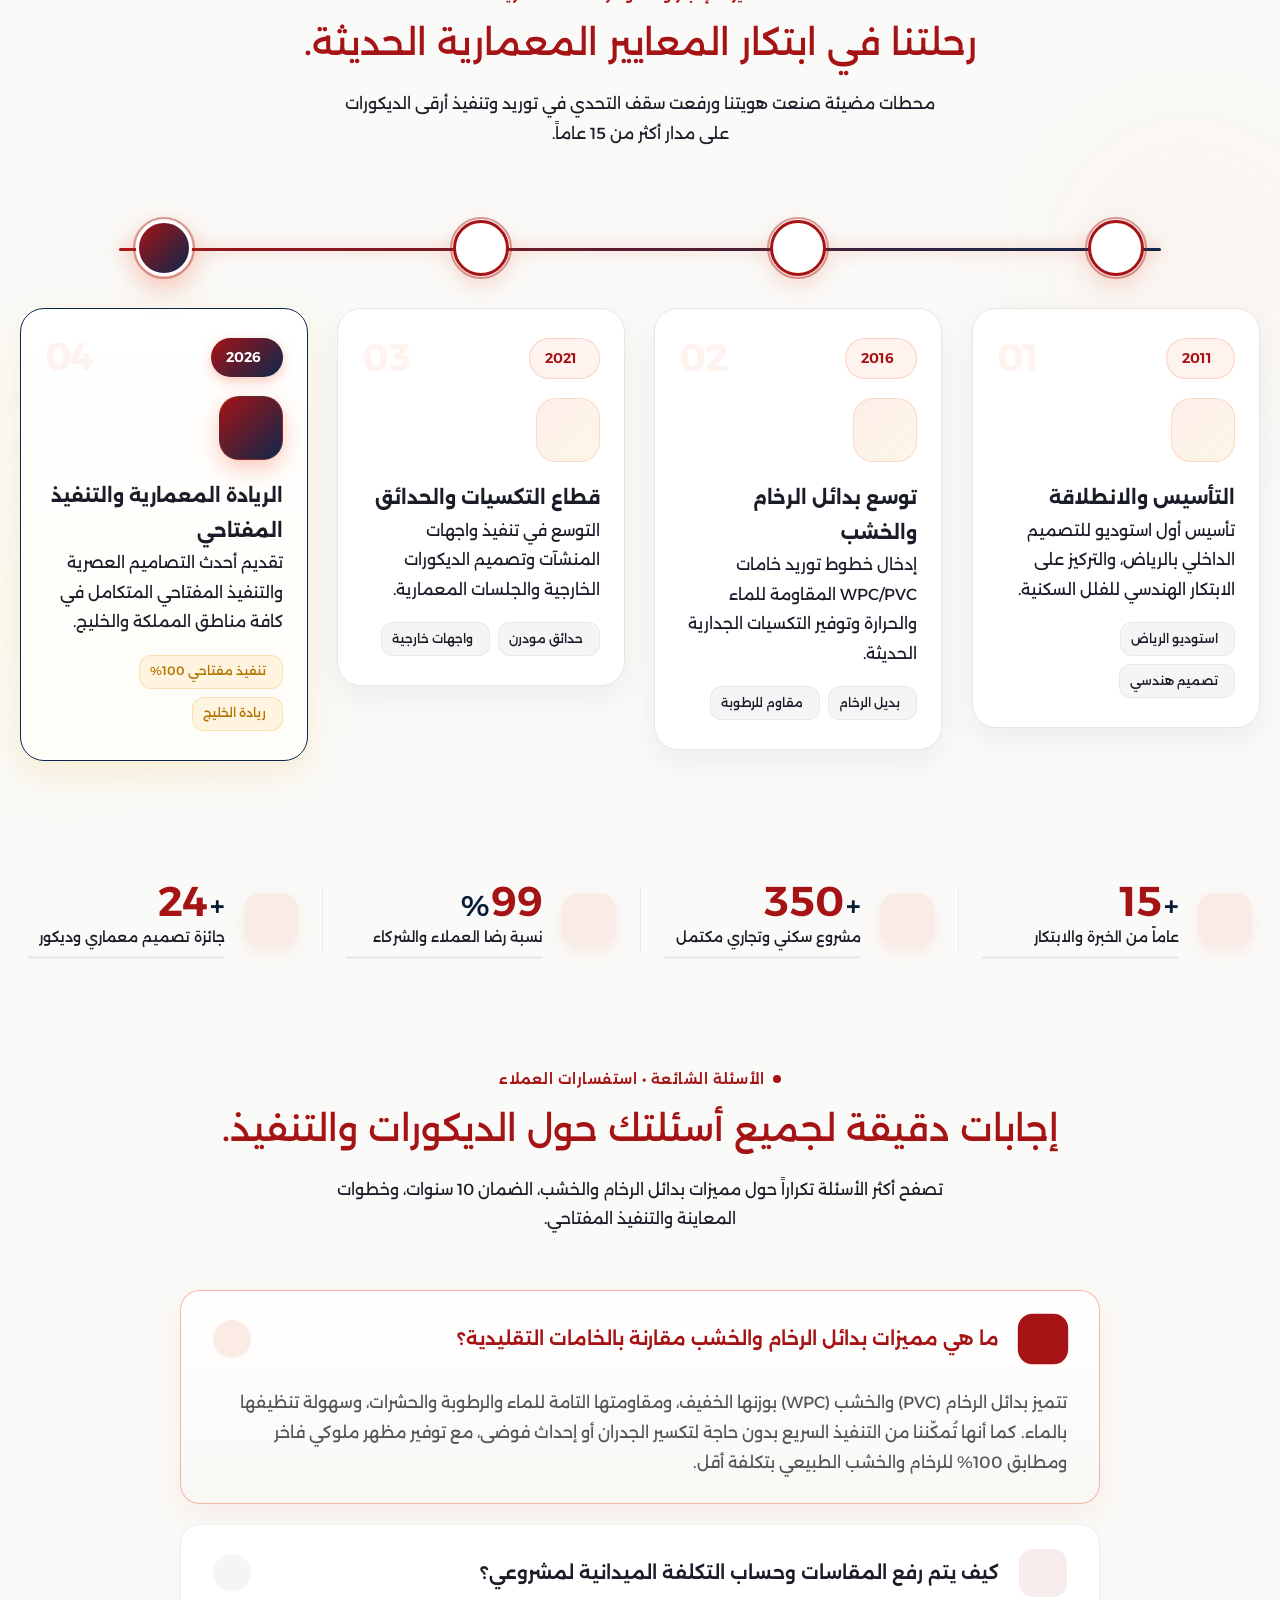
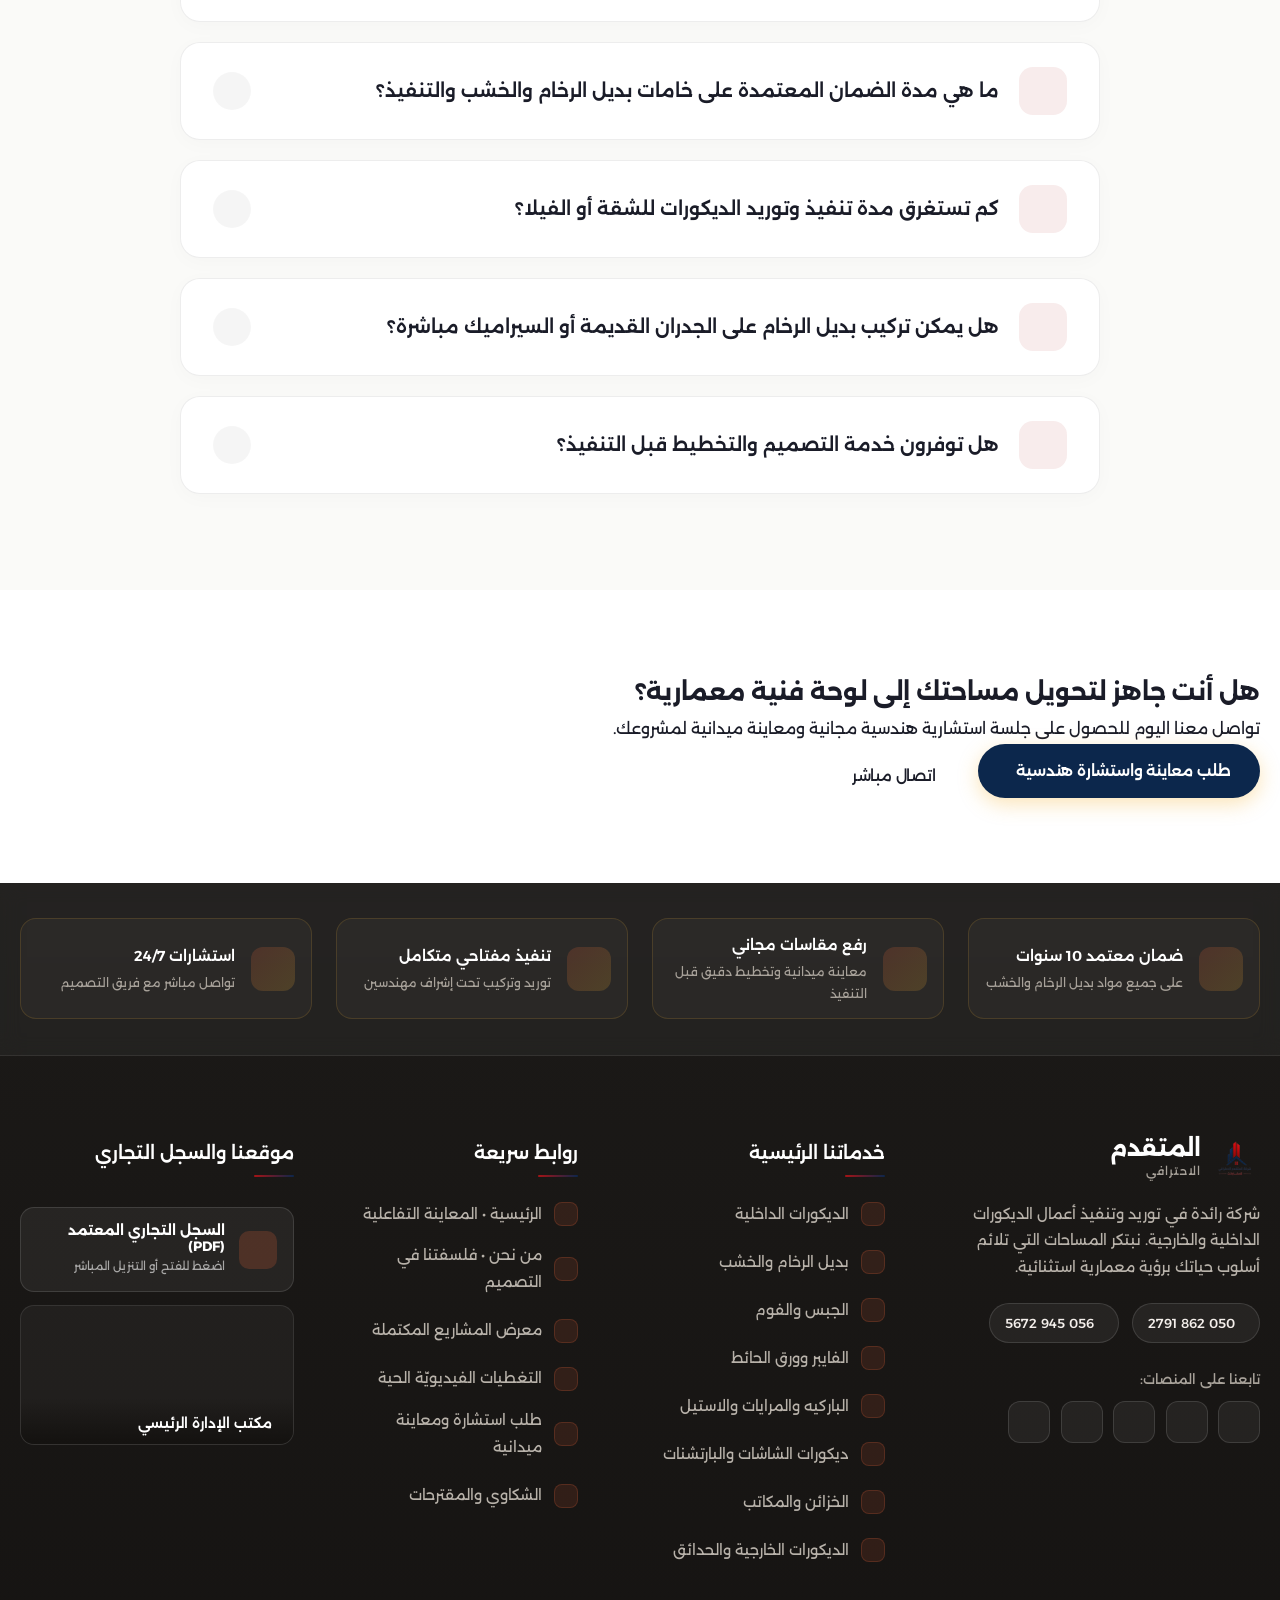
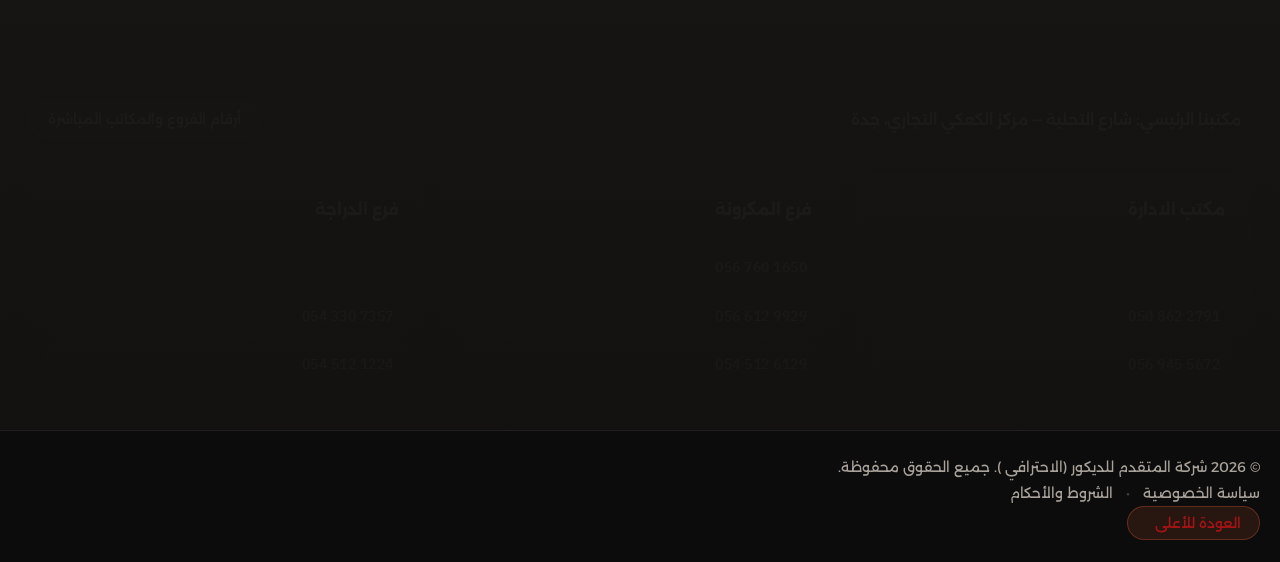
==== commit 939941ad: "change" ====
--- a/about/index.html
+++ b/about/index.html
@@ -493,7 +493,7 @@
                                 </div>
                                 <div class="timeline-card-body">
                                     <h3 class="milestone-title">الريادة المعمارية والتنفيذ المفتاحي</h3>
-                                    <p class="milestone-desc">تقديم النمذجة ثلاثية الأبعاد والتنفيذ المفتاحي المتكامل في
+                                    <p class="milestone-desc">تقديم أحدث التصاميم العصرية والتنفيذ المفتاحي المتكامل في
                                         كافة مناطق المملكة والخليج.</p>
                                     <div class="milestone-chips-group">
                                         <span class="chip-item featured-chip"><i class="fa-solid fa-circle-check"></i>
@@ -900,16 +900,12 @@
                     <i class="fa-solid fa-download cr-download-icon"></i>
                 </a>
 
-                <!-- Google Maps Direct Card -->
-                <a href="https://maps.app.goo.gl/CZP1me7HoGF17Jfv7" target="_blank" class="footer-map-card">
-                    <div class="map-card-header">
-                        <i class="fa-solid fa-map-location-dot"></i>
-                        <strong>موقعنا على الخريطة</strong>
-                    </div>
-                    <p class="map-card-address">جدة — شارع التحلية، مركز الكعكي التجاري</p>
-                    <div class="map-card-btn">
-                        <span>فتح Google Maps</span>
-                        <i class="fa-solid fa-arrow-left"></i>
+                <!-- HQ Map Image Card -->
+                <a href="https://maps.app.goo.gl/oCnpbFw1MLTeJHNeA?g_st=iwb" target="_blank" class="footer-hq-map-img" title="مكتب الإدارة الرئيسي">
+                    <iframe src="https://maps.google.com/maps?q=Al%20Kaaki%20Commercial%20Center%20Jeddah&t=&z=14&ie=UTF8&iwloc=&output=embed" class="hq-map-img" style="border:0; pointer-events:none;"></iframe>
+                    <div class="hq-map-overlay">
+                        <i class="fa-solid fa-location-dot" style="color: var(--primary-orange);"></i>
+                        <span>مكتب الإدارة الرئيسي</span>
                     </div>
                 </a>
             </div>
--- a/css/styles.css
+++ b/css/styles.css
@@ -6810,54 +6810,49 @@
     transform: translateY(2px);
 }
 
-.footer-map-card {
-    display: flex;
-    flex-direction: column;
-    gap: 0.35rem;
-    padding: 0.85rem 1rem;
+.footer-hq-map-img {
+    display: block;
+    position: relative;
+    border-radius: 14px;
+    overflow: hidden;
+    width: 100%;
+    height: 140px;
+    border: 1px solid rgba(255, 255, 255, 0.09);
+    transition: all 0.3s ease;
+    text-decoration: none;
     background: rgba(255, 255, 255, 0.04);
-    border: 1px solid rgba(255, 255, 255, 0.09);
-    border-radius: 14px;
-    color: #FFFFFF;
-    text-decoration: none;
-    transition: all 0.3s ease;
-}
-
-.footer-map-card:hover {
-    background: rgba(255, 255, 255, 0.08);
+}
+
+.footer-hq-map-img:hover {
     border-color: rgba(255, 255, 255, 0.2);
     transform: translateY(-2px);
-}
-
-.map-card-header {
-    display: flex;
-    align-items: center;
-    gap: 0.45rem;
-    color: var(--primary-orange, #EE6338);
+    box-shadow: 0 5px 15px rgba(0, 0, 0, 0.2);
+}
+
+.footer-hq-map-img .hq-map-img {
+    width: 100%;
+    height: 100%;
+    object-fit: cover;
+    transition: transform 0.4s ease;
+}
+
+.footer-hq-map-img:hover .hq-map-img {
+    transform: scale(1.05);
+}
+
+.footer-hq-map-img .hq-map-overlay {
+    position: absolute;
+    bottom: 0;
+    left: 0;
+    width: 100%;
+    padding: 0.8rem 0.8rem 0.5rem 0.8rem;
+    background: linear-gradient(to top, rgba(20, 18, 16, 0.95) 10%, transparent);
+    color: #FFFFFF;
+    display: flex;
+    align-items: center;
+    gap: 0.5rem;
     font-size: 0.85rem;
-    font-weight: 700;
-}
-
-.map-card-address {
-    font-size: 0.78rem;
-    color: rgba(255, 255, 255, 0.7);
-    margin: 0;
-    line-height: 1.3;
-}
-
-.map-card-btn {
-    display: inline-flex;
-    align-items: center;
-    gap: 0.4rem;
-    font-size: 0.78rem;
     font-weight: 600;
-    color: var(--primary-orange, #EE6338);
-    margin-top: 0.25rem;
-    transition: gap 0.2s ease;
-}
-
-.footer-map-card:hover .map-card-btn {
-    gap: 0.65rem;
 }
 
 @media (max-width: 768px) {
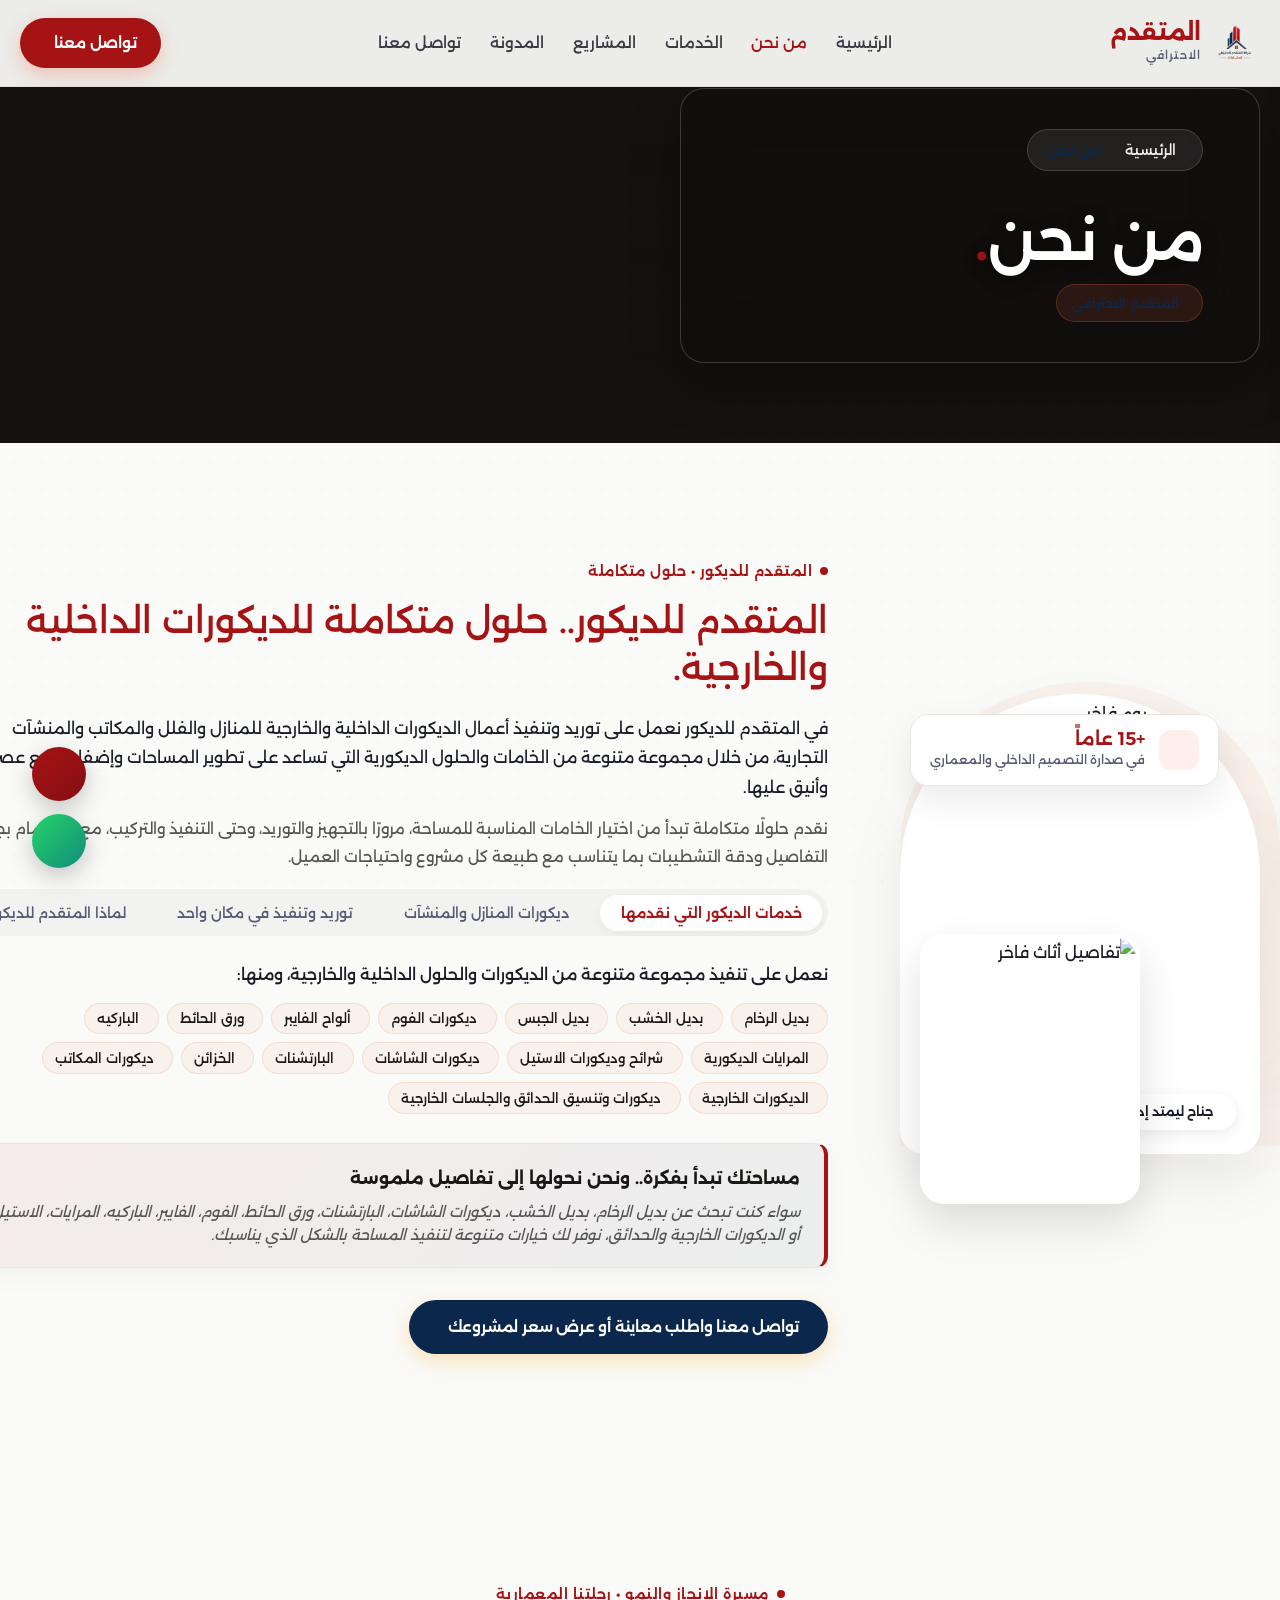
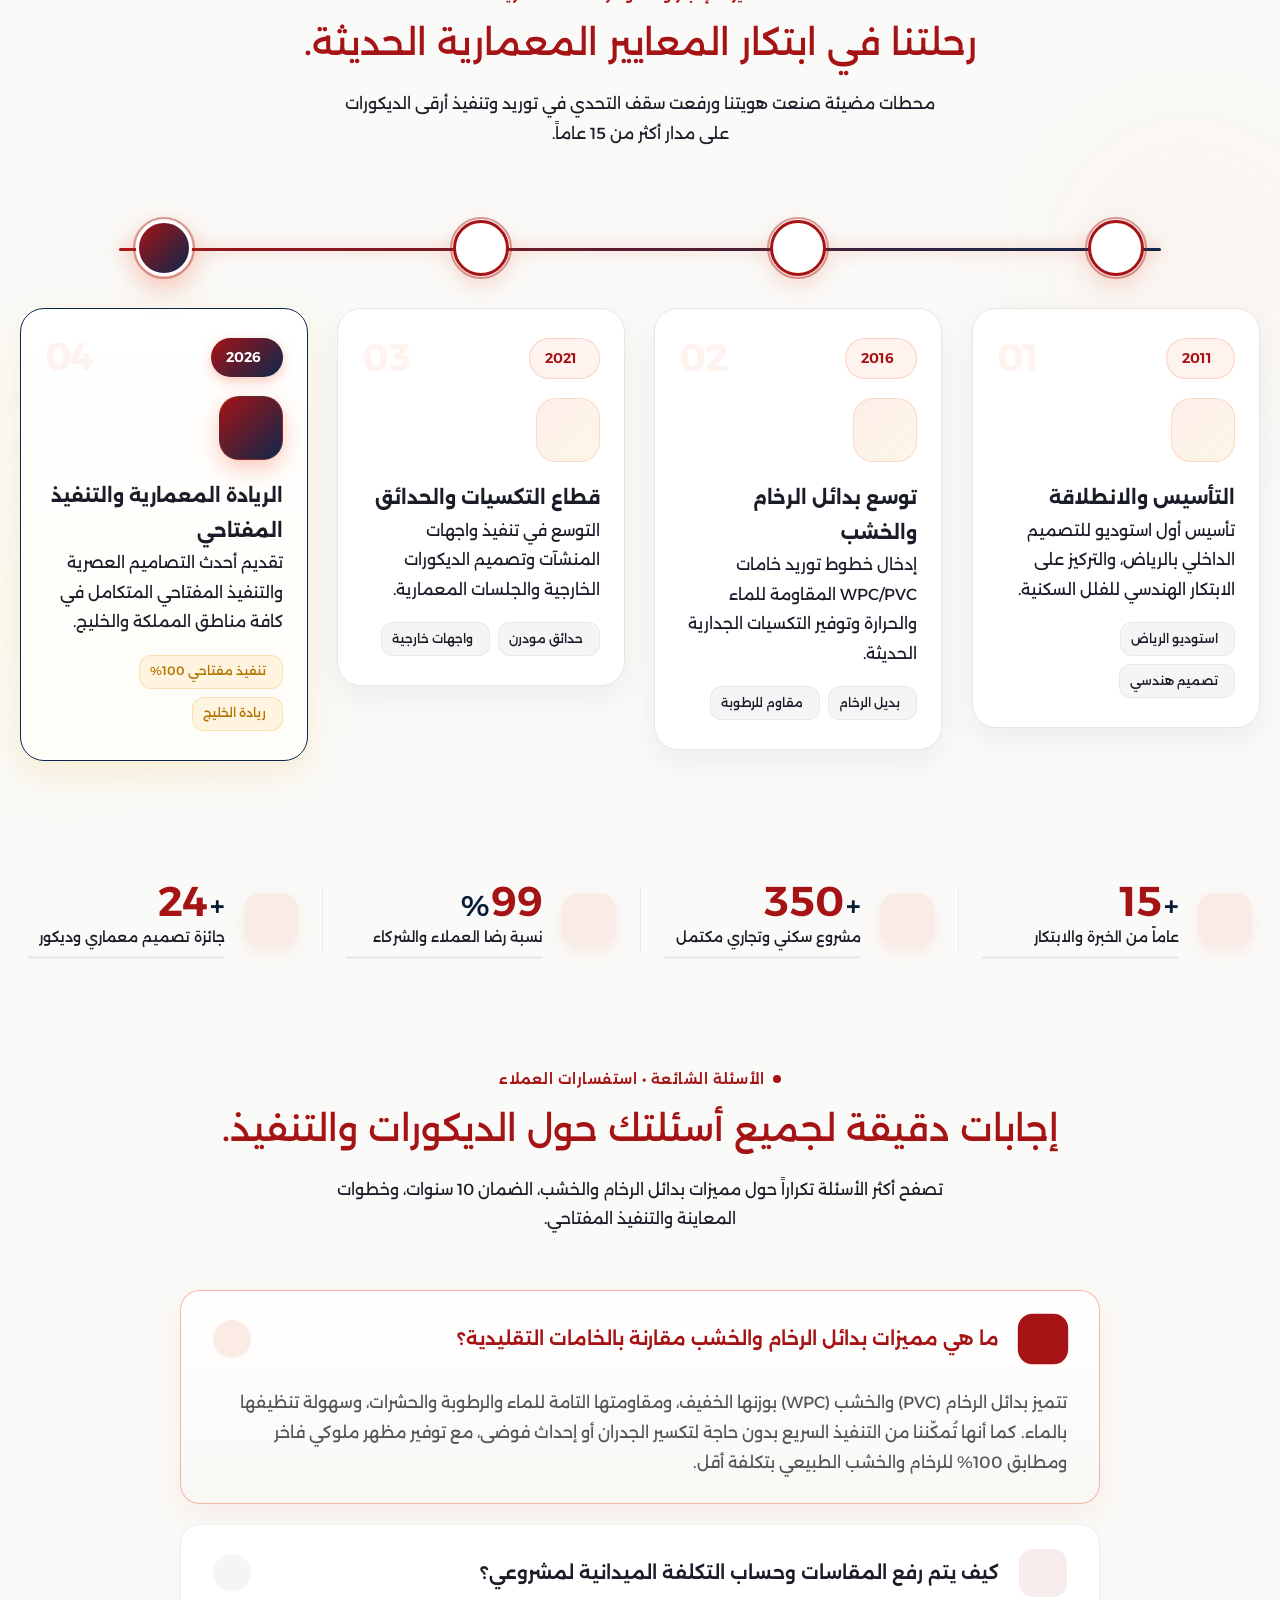
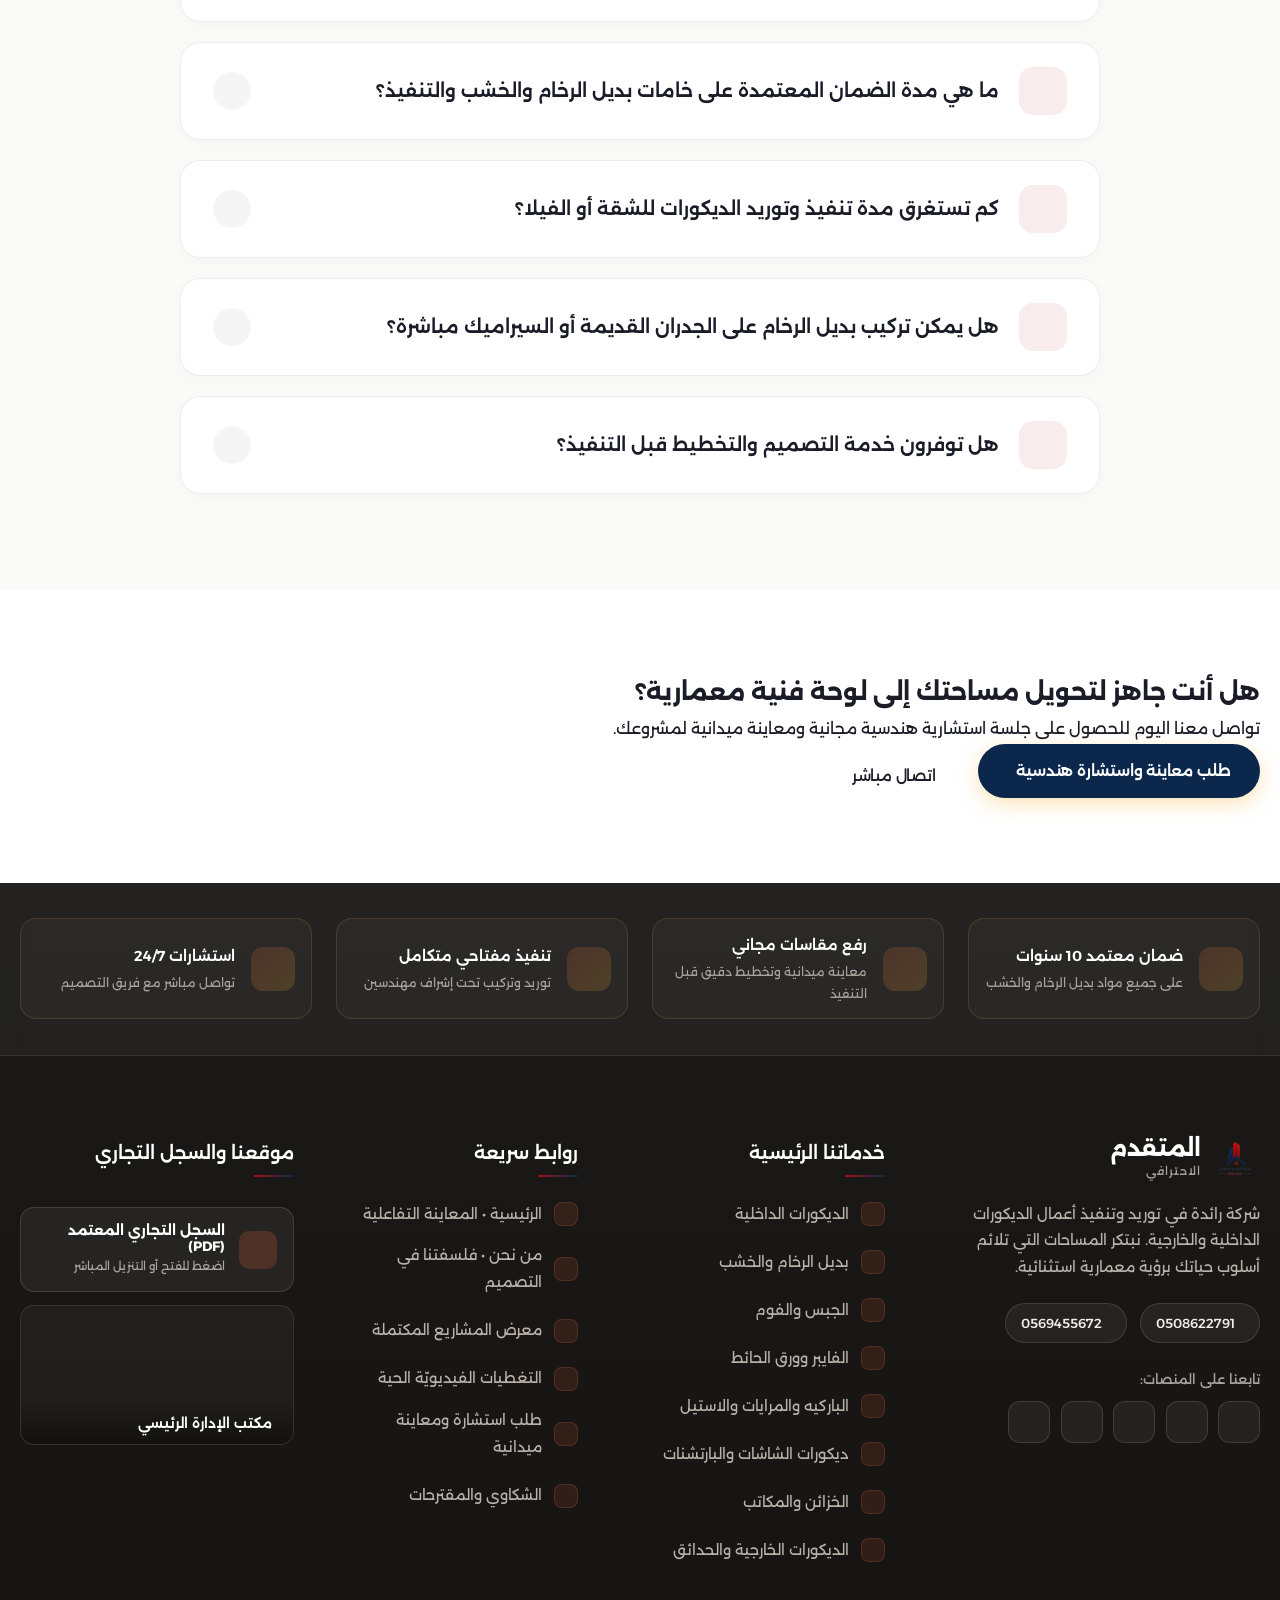
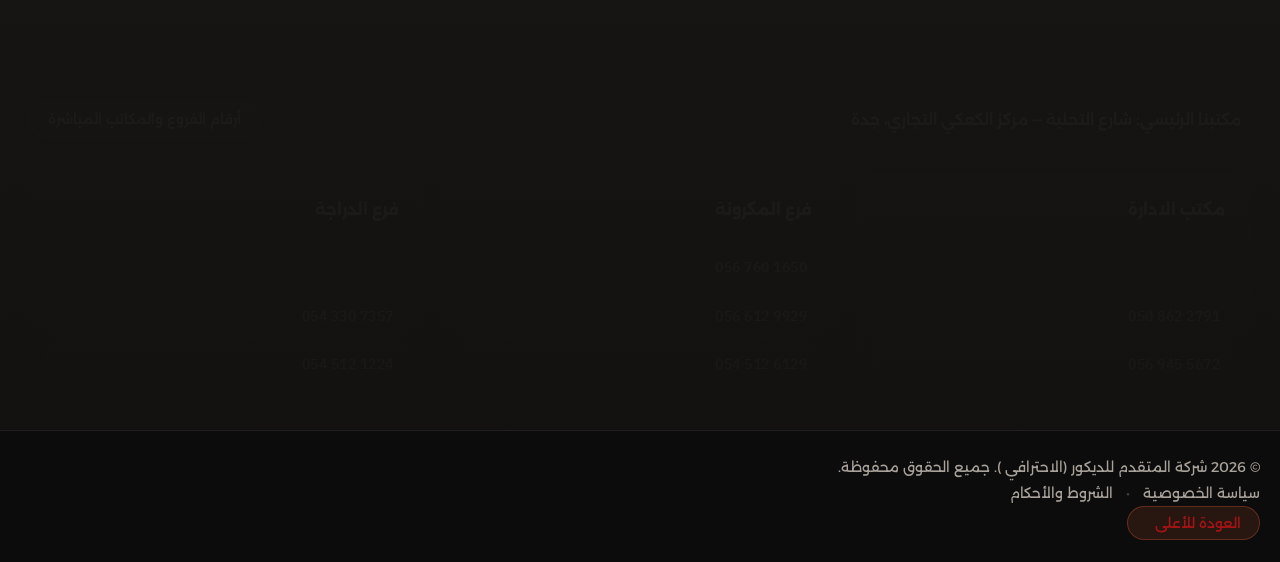
==== commit 6ea7b870: "change" ====
--- a/about/index.html
+++ b/about/index.html
@@ -797,11 +797,11 @@
                 <div class="footer-contact-pills">
                     <a href="tel:0508622791" class="contact-pill">
                         <i class="fa-solid fa-phone"></i>
-                        <span>050 862 2791</span>
+                        <span>0508622791</span>
                     </a>
                     <a href="https://wa.me/966569455672" target="_blank" class="contact-pill whatsapp-pill">
                         <i class="fa-brands fa-whatsapp"></i>
-                        <span>056 945 5672</span>
+                        <span>0569455672</span>
                     </a>
                 </div>
 
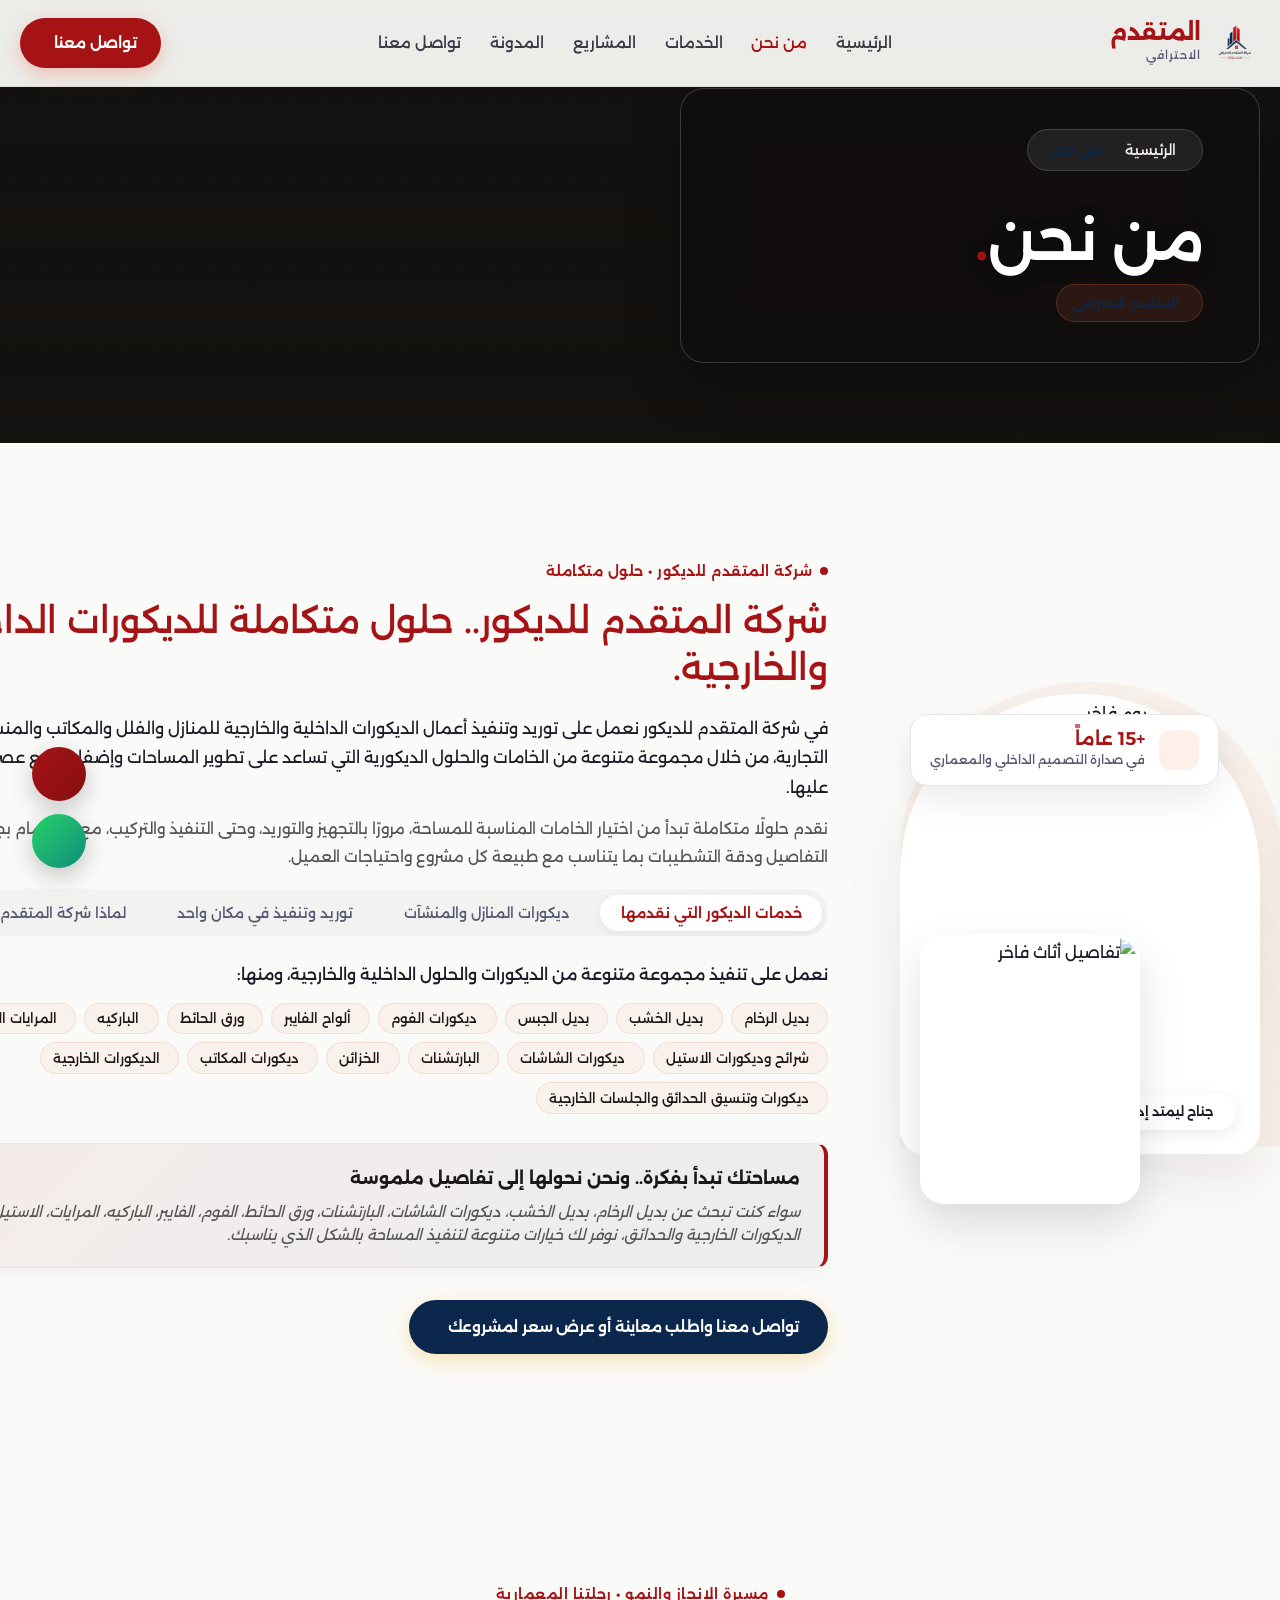
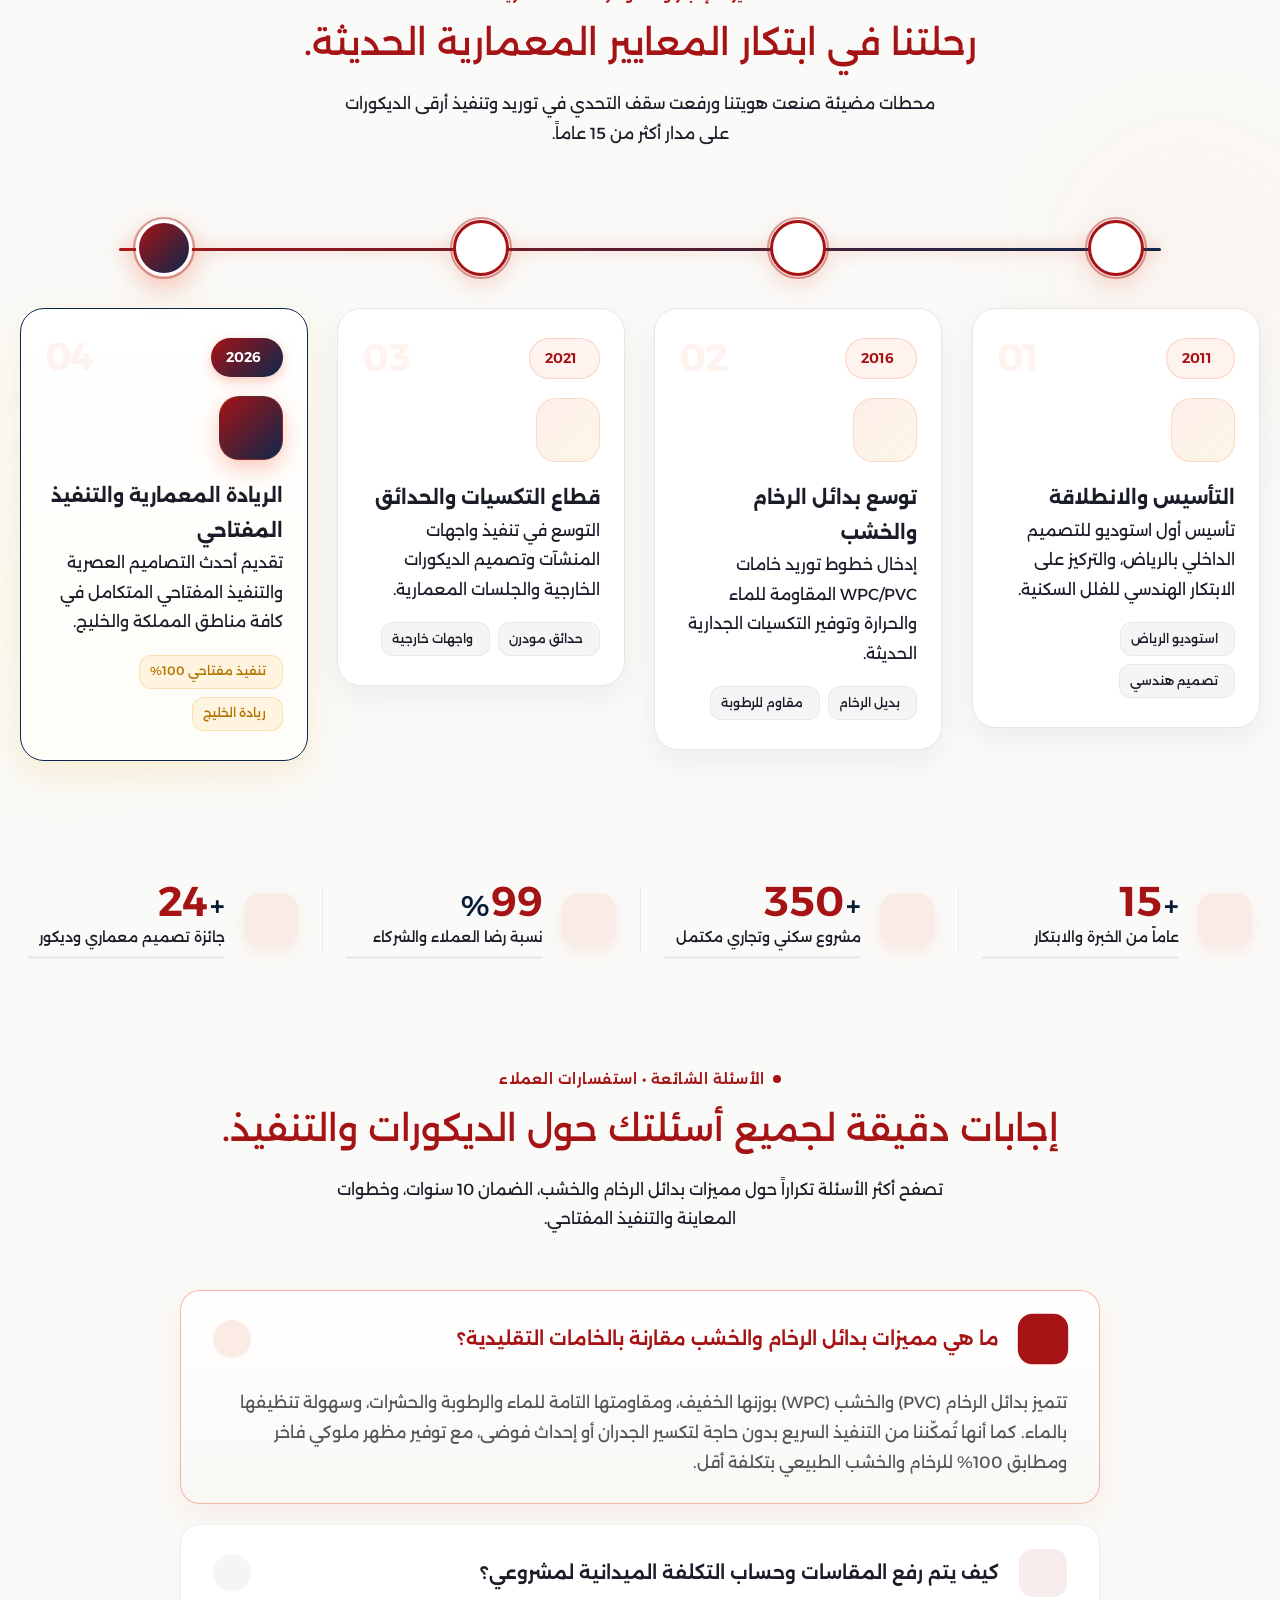
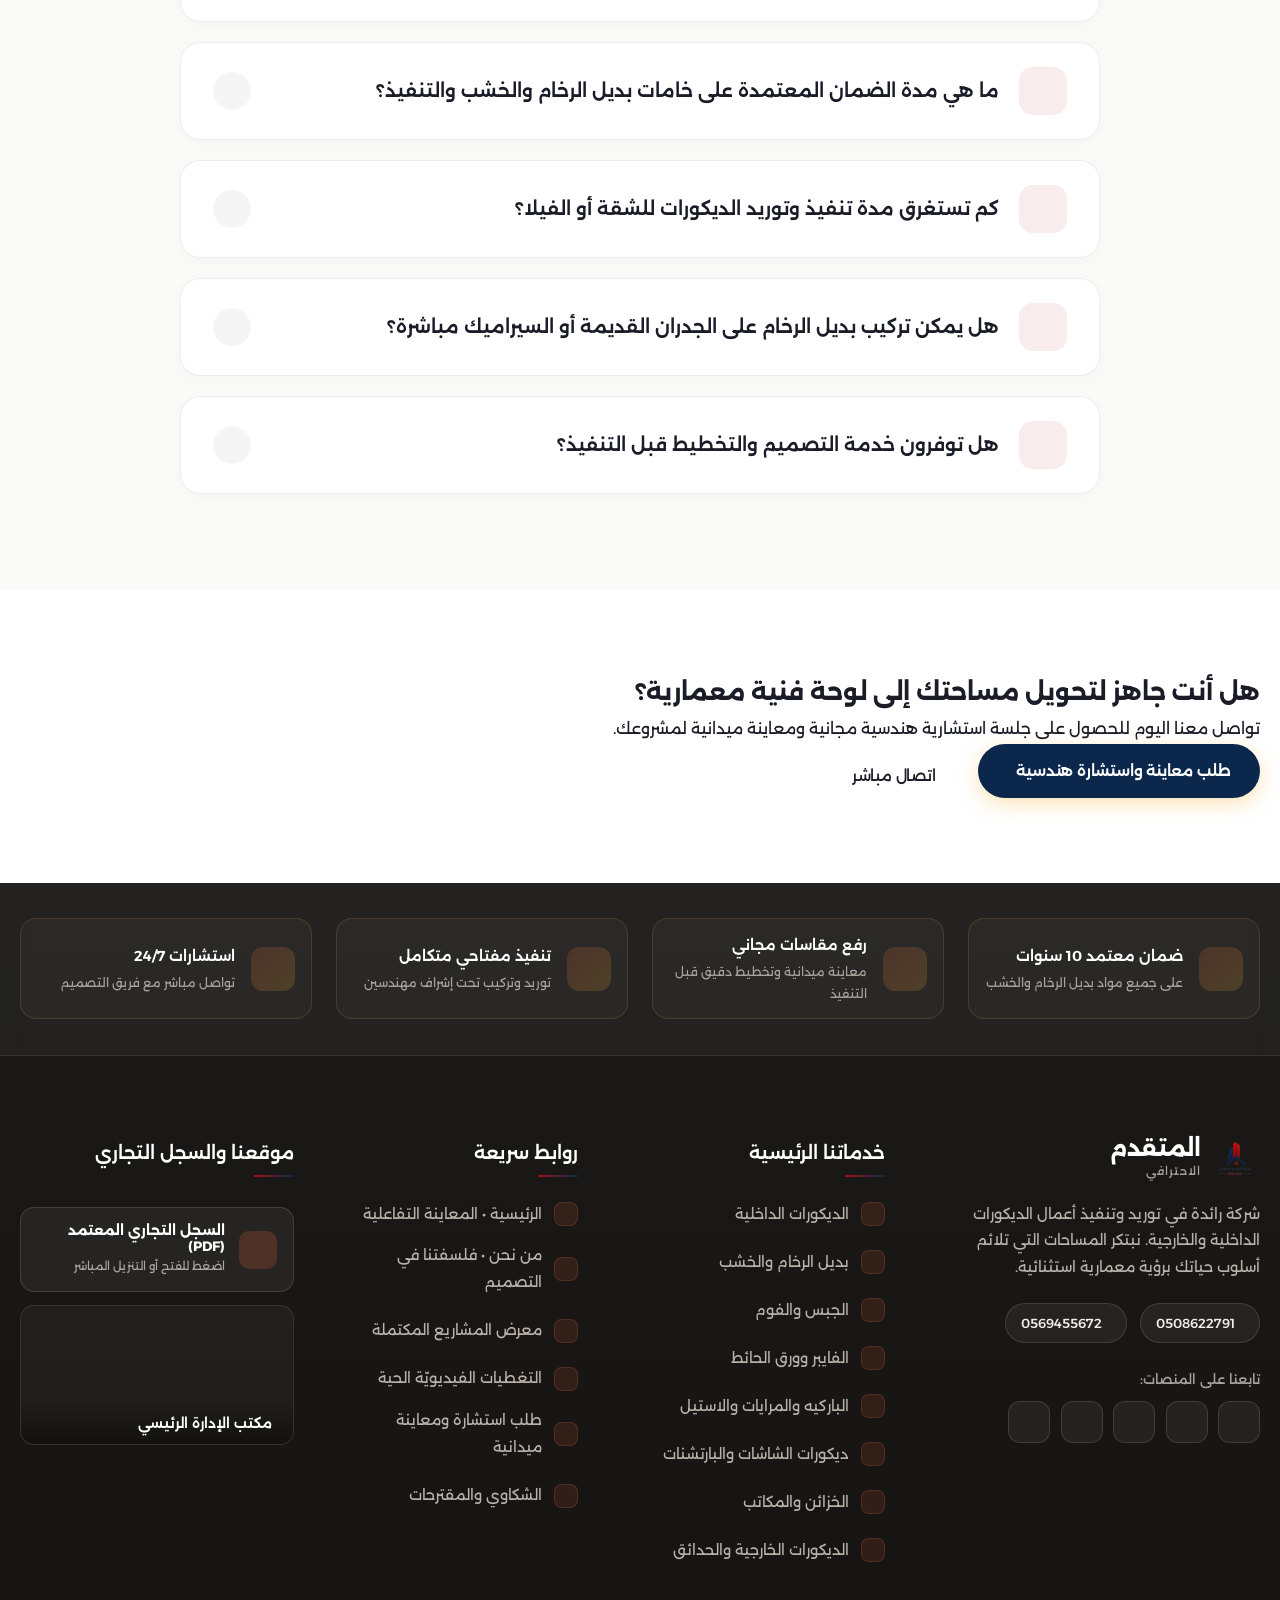
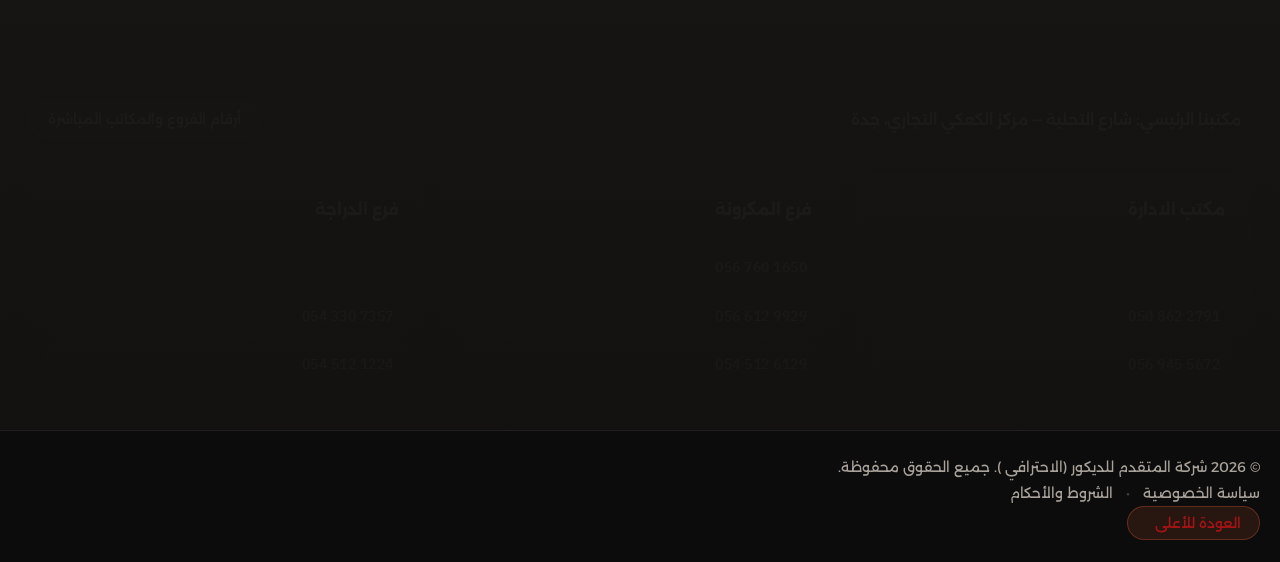
==== commit 9d84e3b8: "change" ====
--- a/about/index.html
+++ b/about/index.html
@@ -190,15 +190,15 @@
                 <div class="about-content animate-fade-up animate-delay-1">
                     <div class="section-tag-wrapper">
                         <span class="badge-dot"></span>
-                        <span class="section-tag">المتقدم للديكور &bull; حلول متكاملة</span>
+                        <span class="section-tag">شركة المتقدم للديكور &bull; حلول متكاملة</span>
                     </div>
 
                     <h2 class="section-title">
-                        المتقدم للديكور.. حلول متكاملة للديكورات الداخلية والخارجية<span class="title-dot">.</span>
+                        شركة المتقدم للديكور.. حلول متكاملة للديكورات الداخلية والخارجية<span class="title-dot">.</span>
                     </h2>
 
                     <p class="section-desc" style="font-size: 1.02rem; line-height: 1.8; margin-bottom: 0.8rem;">
-                        في المتقدم للديكور نعمل على توريد وتنفيذ أعمال الديكورات الداخلية والخارجية للمنازل والفلل
+                        في شركة المتقدم للديكور نعمل على توريد وتنفيذ أعمال الديكورات الداخلية والخارجية للمنازل والفلل
                         والمكاتب والمنشآت التجارية، من خلال مجموعة متنوعة من الخامات والحلول الديكورية التي تساعد على
                         تطوير المساحات وإضفاء طابع عصري وأنيق عليها.
                     </p>
@@ -215,7 +215,7 @@
                         <button class="about-tab-btn active" data-tab="services-list">خدمات الديكور التي نقدمها</button>
                         <button class="about-tab-btn" data-tab="spaces">ديكورات المنازل والمنشآت</button>
                         <button class="about-tab-btn" data-tab="one-stop">توريد وتنفيذ في مكان واحد</button>
-                        <button class="about-tab-btn" data-tab="why-us">لماذا المتقدم للديكور؟</button>
+                        <button class="about-tab-btn" data-tab="why-us">لماذا شركة المتقدم للديكور؟</button>
                     </div>
 
                     <!-- Tab Content Container -->
@@ -263,7 +263,7 @@
                         <!-- Tab 3: One-stop -->
                         <div class="about-tab-panel" id="tab-one-stop">
                             <p class="section-desc">
-                                ميزة العمل مع المتقدم للديكور هي الحصول على حلول الديكور والتشطيبات من جهة واحدة؛ بداية
+                                ميزة العمل مع شركة المتقدم للديكور هي الحصول على حلول الديكور والتشطيبات من جهة واحدة؛ بداية
                                 من اختيار الخامة والتصميم المناسب، وحتى توريد المواد وتنفيذها وتركيبها في الموقع.
                             </p>
                             <p class="section-desc" style="margin-top: 0.6rem; color: #555;">
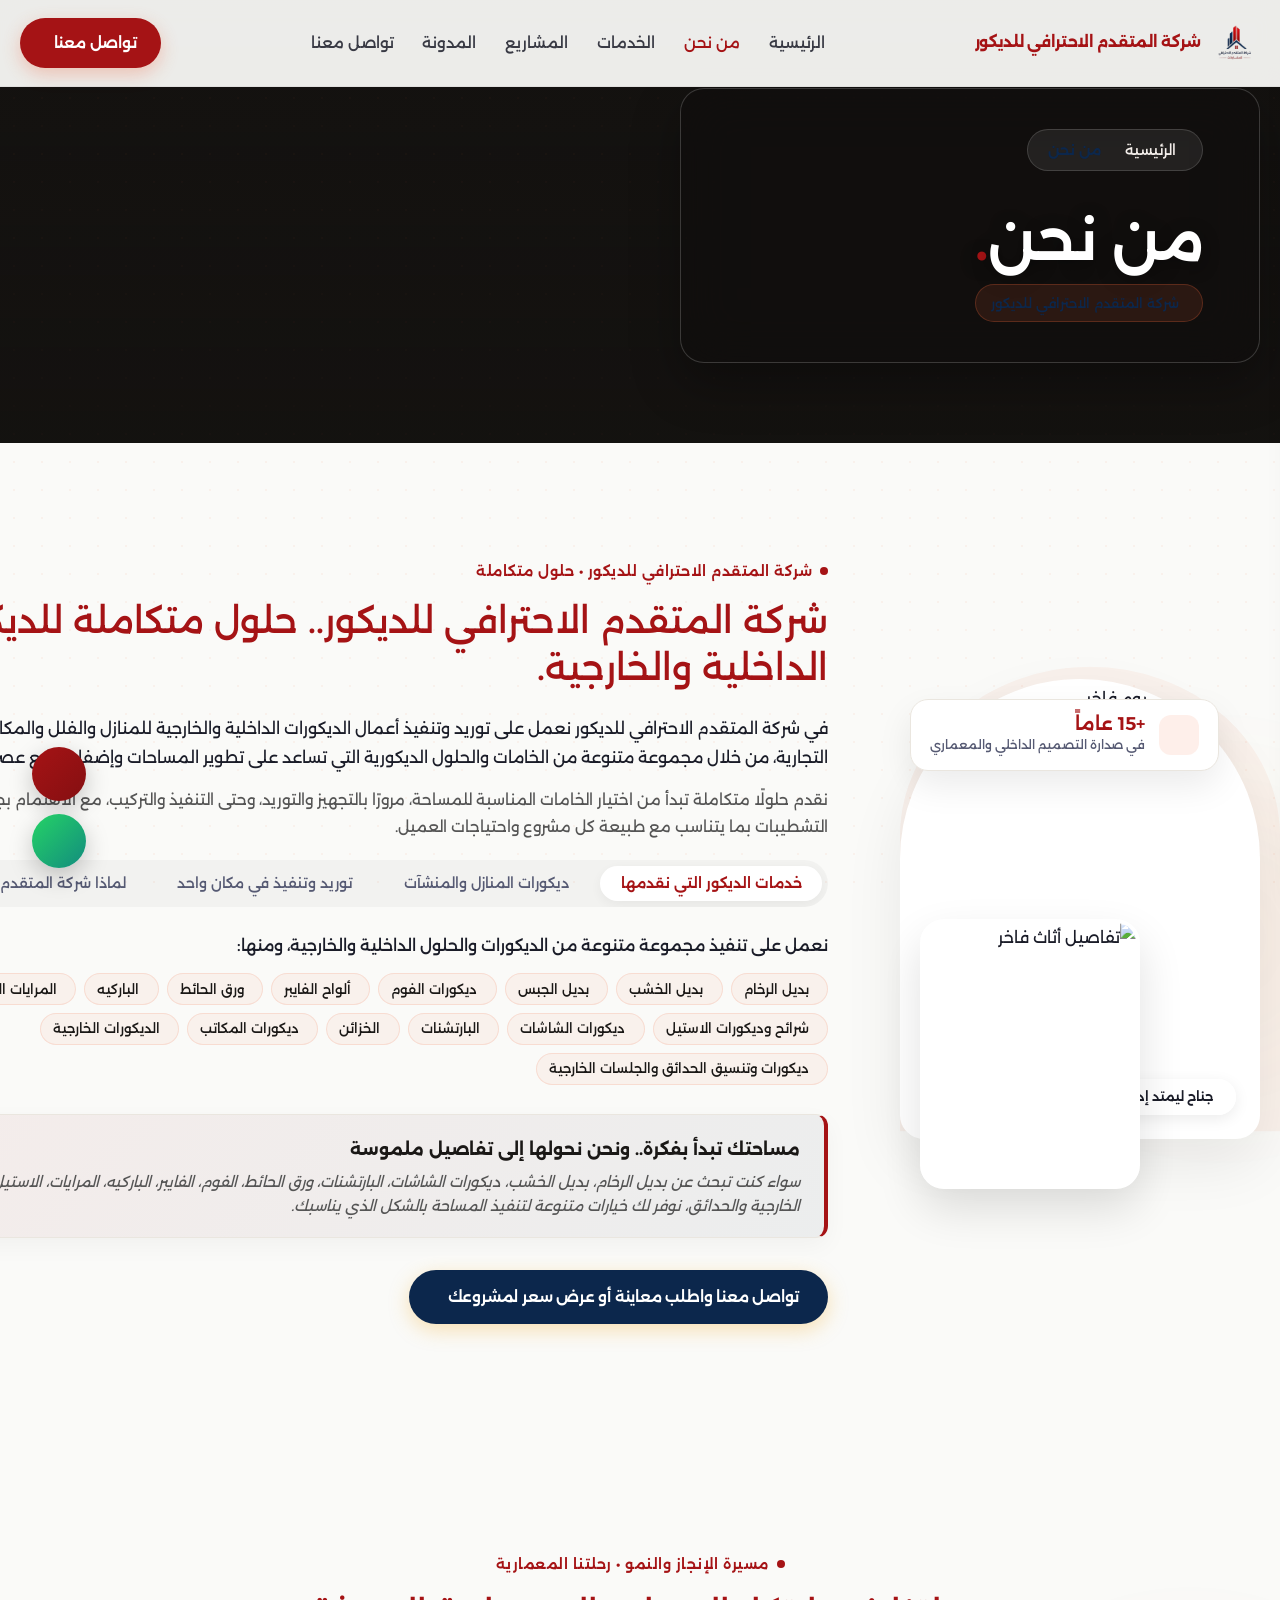
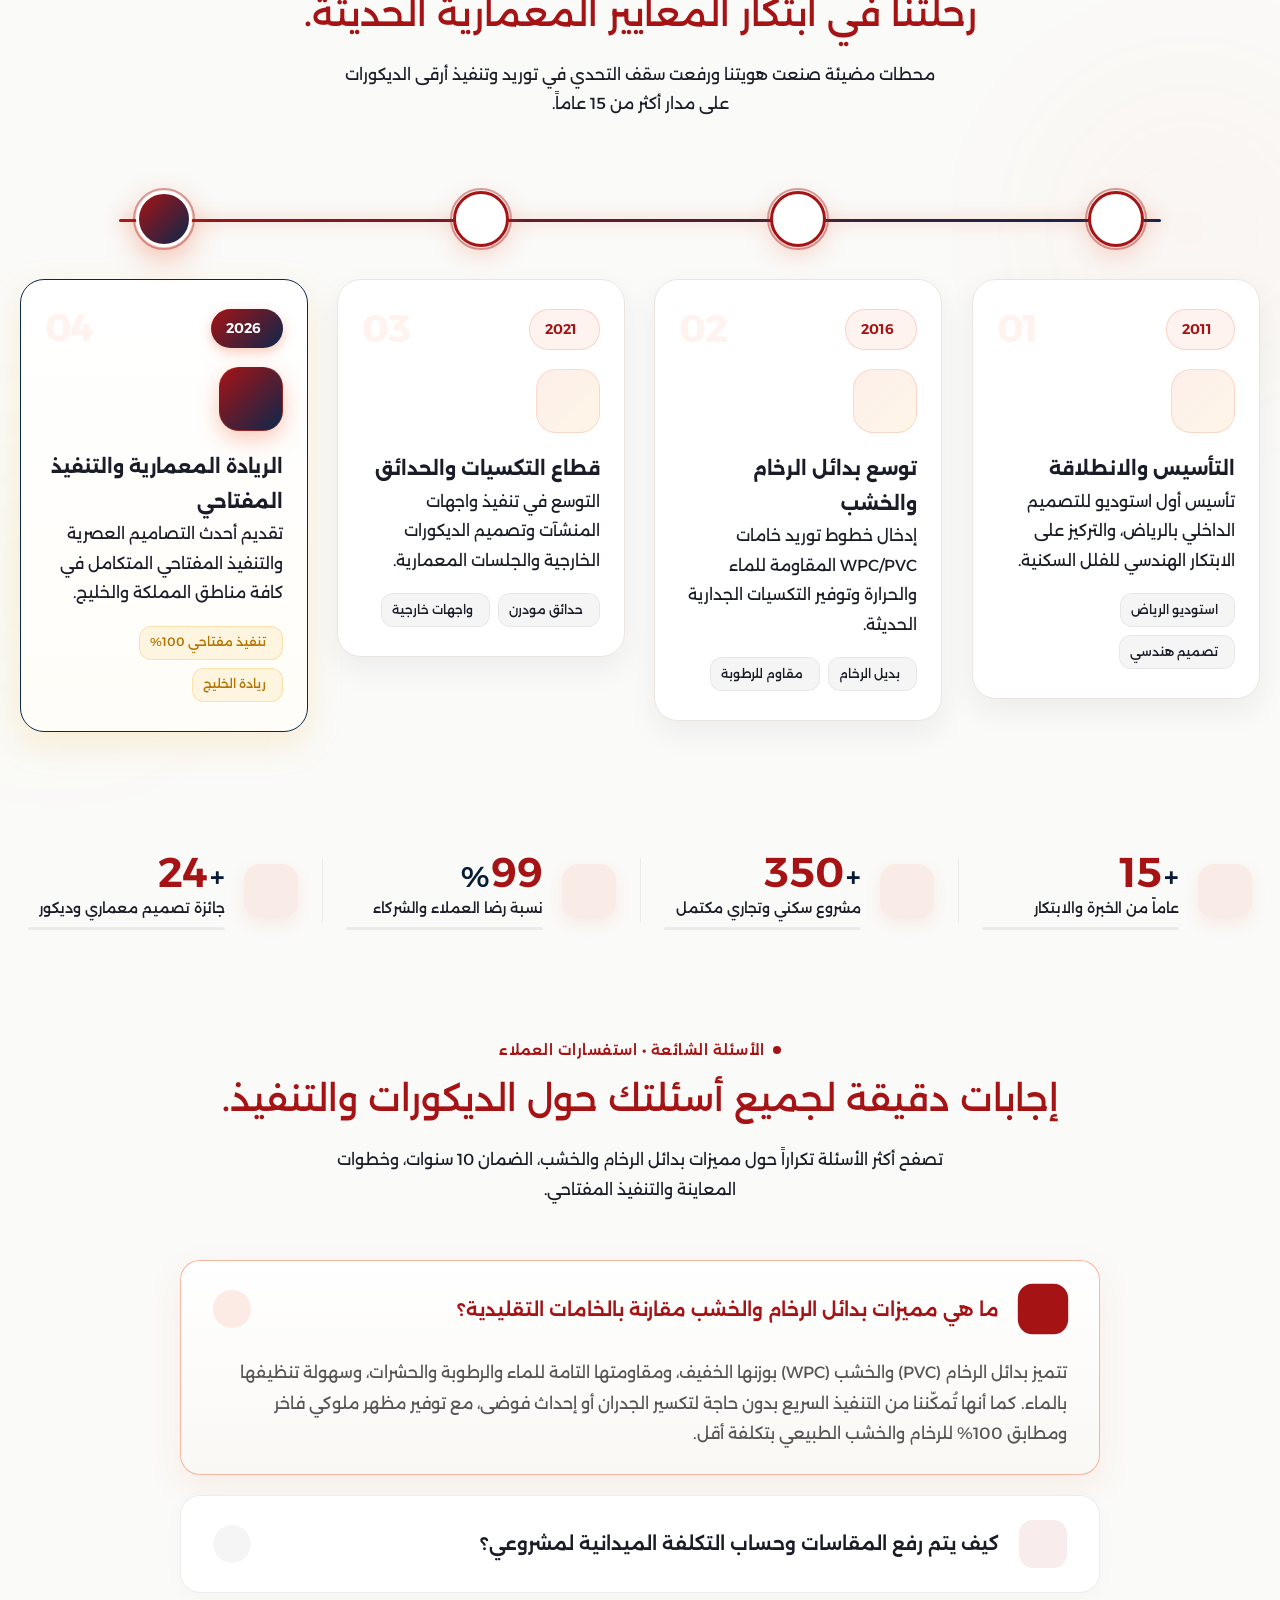
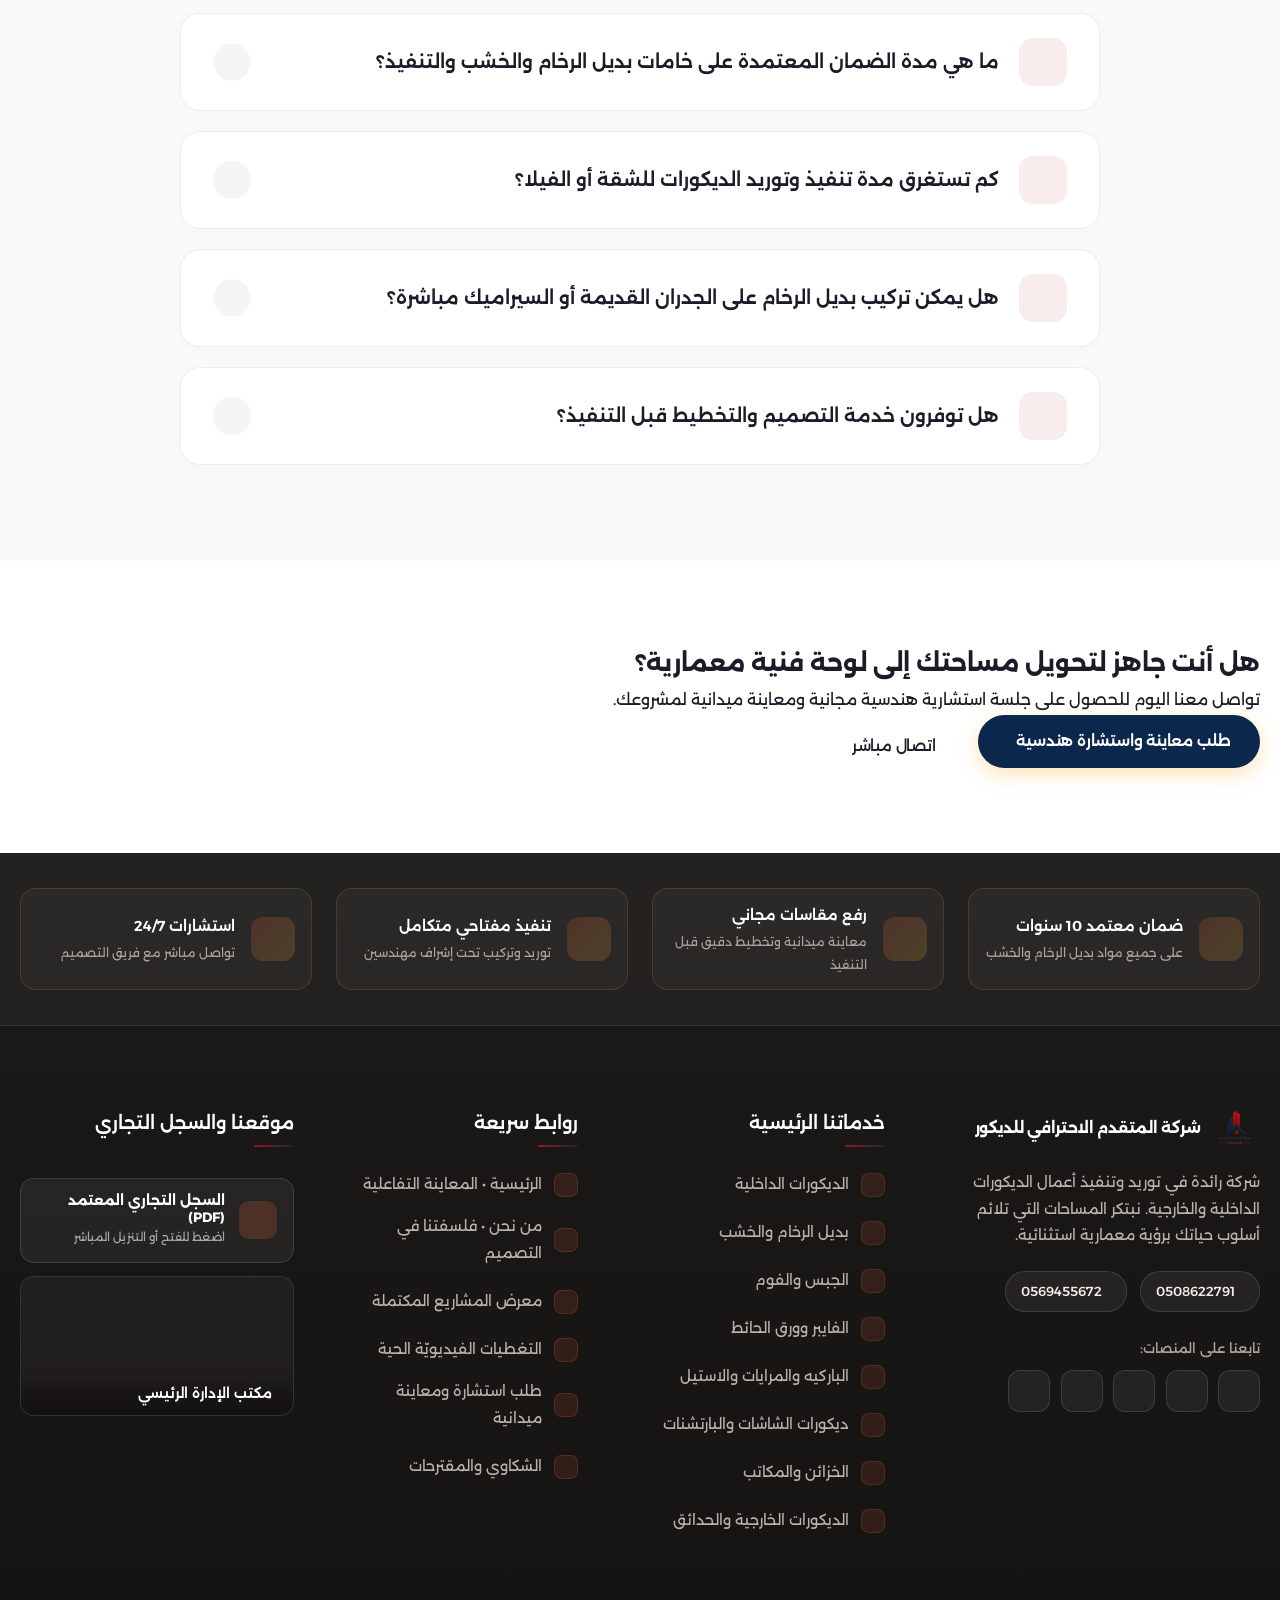
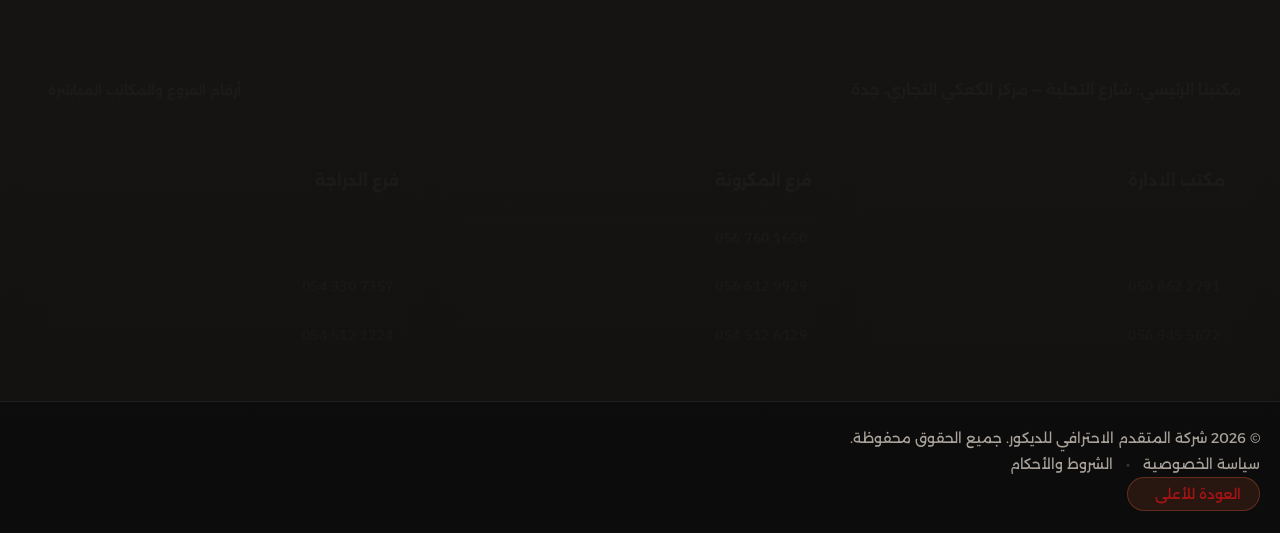
==== commit b52869ef: "change" ====
--- a/about/index.html
+++ b/about/index.html
@@ -4,9 +4,9 @@
 <head>
     <meta charset="UTF-8">
     <meta name="viewport" content="width=device-width, initial-scale=1.0">
-    <title>من نحن — المتقدم | توريد وتنفيذ الديكورات الداخلية والخارجية</title>
+    <title>من نحن — شركة المتقدم الاحترافي للديكور | توريد وتنفيذ الديكورات الداخلية والخارجية</title>
     <meta name="description"
-        content="تعرّف على قصة المتقدم في توريد وتنفيذ أعمال الديكورات الداخلية والخارجية للمنازل والمنشآت التجارية: بديل الرخام، بديل الخشب، الجبس، الفوم، الفايبر، ورق الحائط، الباركيه، المرايات والاستيل، الشاشات، البارتشنات، الخزائن، والحدائق.">
+        content="تعرّف على قصة شركة المتقدم الاحترافي للديكور في توريد وتنفيذ أعمال الديكورات الداخلية والخارجية للمنازل والمنشآت التجارية: بديل الرخام، بديل الخشب، الجبس، الفوم، الفايبر، ورق الحائط، الباركيه، المرايات والاستيل، الشاشات، البارتشنات، الخزائن، والحدائق.">
 
     <!-- Google Fonts (Alexandria & IBM Plex Sans Arabic for Luxury Balanced Typography) -->
     <link rel="preconnect" href="https://fonts.googleapis.com">
@@ -28,11 +28,10 @@
     <header class="site-header" id="header">
         <div class="container header-container">
             <!-- Brand Logo -->
-            <a href="../index.html" class="brand-logo" aria-label="المتقدم الصفحة الرئيسية">
-                <img src="../asstes/img/logo.webp" alt="لوجو المتقدم للديكور والتصميم" class="brand-logo-img">
+            <a href="../index.html" class="brand-logo" aria-label="شركة المتقدم الاحترافي للديكور الصفحة الرئيسية">
+                <img src="../asstes/img/logo.webp" alt="لوجو شركة المتقدم الاحترافي للديكور" class="brand-logo-img">
                 <div class="logo-text">
-                    <span class="logo-title">المتقدم</span>
-                    <span class="logo-subtitle">الاحترافي</span>
+                    <span class="logo-title" style="font-size: 0.95rem;">شركة المتقدم الاحترافي للديكور</span>
                 </div>
             </a>
 
@@ -80,12 +79,11 @@
     <div class="mobile-drawer-overlay" id="drawerOverlay"></div>
     <div class="mobile-drawer" id="mobileDrawer">
         <div class="drawer-header">
-            <a href="../index.html" class="brand-logo">
-                <img src="../asstes/img/logo.webp" alt="لوجو المتقدم للديكور" class="brand-logo-img"
+            <a href="../index.html" class="brand-logo" aria-label="شركة المتقدم الاحترافي للديكور الصفحة الرئيسية">
+                <img src="../asstes/img/logo.webp" alt="لوجو شركة المتقدم الاحترافي للديكور" class="brand-logo-img"
                     style="height: 38px;">
                 <div class="logo-text">
-                    <span class="logo-title">المتقدم</span>
-                    <span class="logo-subtitle">الاحترافي</span>
+                    <span class="logo-title" style="font-size: 0.95rem;">شركة المتقدم الاحترافي للديكور</span>
                 </div>
             </a>
             <button class="drawer-close" id="drawerClose"><i class="fa-solid fa-xmark"></i></button>
@@ -133,7 +131,7 @@
                         <!-- Side Architectural Tag -->
                         <div class="side-hero-tag">
                             <span class="tag-sparkle"><i class="fa-solid fa-sparkles"></i></span>
-                            <span>المتقدم الاحترافي</span>
+                            <span>شركة المتقدم الاحترافي للديكور</span>
                         </div>
 
 
@@ -190,15 +188,15 @@
                 <div class="about-content animate-fade-up animate-delay-1">
                     <div class="section-tag-wrapper">
                         <span class="badge-dot"></span>
-                        <span class="section-tag">شركة المتقدم للديكور &bull; حلول متكاملة</span>
+                        <span class="section-tag">شركة المتقدم الاحترافي للديكور &bull; حلول متكاملة</span>
                     </div>
 
                     <h2 class="section-title">
-                        شركة المتقدم للديكور.. حلول متكاملة للديكورات الداخلية والخارجية<span class="title-dot">.</span>
+                        شركة المتقدم الاحترافي للديكور.. حلول متكاملة للديكورات الداخلية والخارجية<span class="title-dot">.</span>
                     </h2>
 
                     <p class="section-desc" style="font-size: 1.02rem; line-height: 1.8; margin-bottom: 0.8rem;">
-                        في شركة المتقدم للديكور نعمل على توريد وتنفيذ أعمال الديكورات الداخلية والخارجية للمنازل والفلل
+                        في شركة المتقدم الاحترافي للديكور نعمل على توريد وتنفيذ أعمال الديكورات الداخلية والخارجية للمنازل والفلل
                         والمكاتب والمنشآت التجارية، من خلال مجموعة متنوعة من الخامات والحلول الديكورية التي تساعد على
                         تطوير المساحات وإضفاء طابع عصري وأنيق عليها.
                     </p>
@@ -215,7 +213,7 @@
                         <button class="about-tab-btn active" data-tab="services-list">خدمات الديكور التي نقدمها</button>
                         <button class="about-tab-btn" data-tab="spaces">ديكورات المنازل والمنشآت</button>
                         <button class="about-tab-btn" data-tab="one-stop">توريد وتنفيذ في مكان واحد</button>
-                        <button class="about-tab-btn" data-tab="why-us">لماذا شركة المتقدم للديكور؟</button>
+                        <button class="about-tab-btn" data-tab="why-us">لماذا شركة المتقدم الاحترافي للديكور؟</button>
                     </div>
 
                     <!-- Tab Content Container -->
@@ -263,7 +261,7 @@
                         <!-- Tab 3: One-stop -->
                         <div class="about-tab-panel" id="tab-one-stop">
                             <p class="section-desc">
-                                ميزة العمل مع شركة المتقدم للديكور هي الحصول على حلول الديكور والتشطيبات من جهة واحدة؛ بداية
+                                ميزة العمل مع شركة المتقدم الاحترافي للديكور هي الحصول على حلول الديكور والتشطيبات من جهة واحدة؛ بداية
                                 من اختيار الخامة والتصميم المناسب، وحتى توريد المواد وتنفيذها وتركيبها في الموقع.
                             </p>
                             <p class="section-desc" style="margin-top: 0.6rem; color: #555;">
@@ -783,10 +781,9 @@
         <div class="container footer-grid relative-z">
             <div class="footer-col brand-col">
                 <a href="../index.html" class="brand-logo footer-logo">
-                    <img src="../asstes/img/logo.webp" alt="لوجو المتقدم للديكور" class="brand-logo-img">
+                    <img src="../asstes/img/logo.webp" alt="لوجو شركة المتقدم الاحترافي للديكور" class="brand-logo-img">
                     <div class="logo-text">
-                        <span class="logo-title">المتقدم</span>
-                        <span class="logo-subtitle">الاحترافي </span>
+                        <span class="logo-title" style="font-size: 0.95rem;">شركة المتقدم الاحترافي للديكور</span>
                     </div>
                 </a>
                 <p class="footer-about">
@@ -974,7 +971,7 @@
 
         <div class="footer-bottom relative-z">
             <div class="container flex-between">
-                <p class="copyright-text">&copy; 2026 شركة المتقدم للديكور (الاحترافي ). جميع الحقوق محفوظة.</p>
+                <p class="copyright-text">&copy; 2026 شركة المتقدم الاحترافي للديكور. جميع الحقوق محفوظة.</p>
                 <div class="footer-bottom-links">
                     <a href="#">سياسة الخصوصية</a>
                     <span class="dot-sep">&bull;</span>
